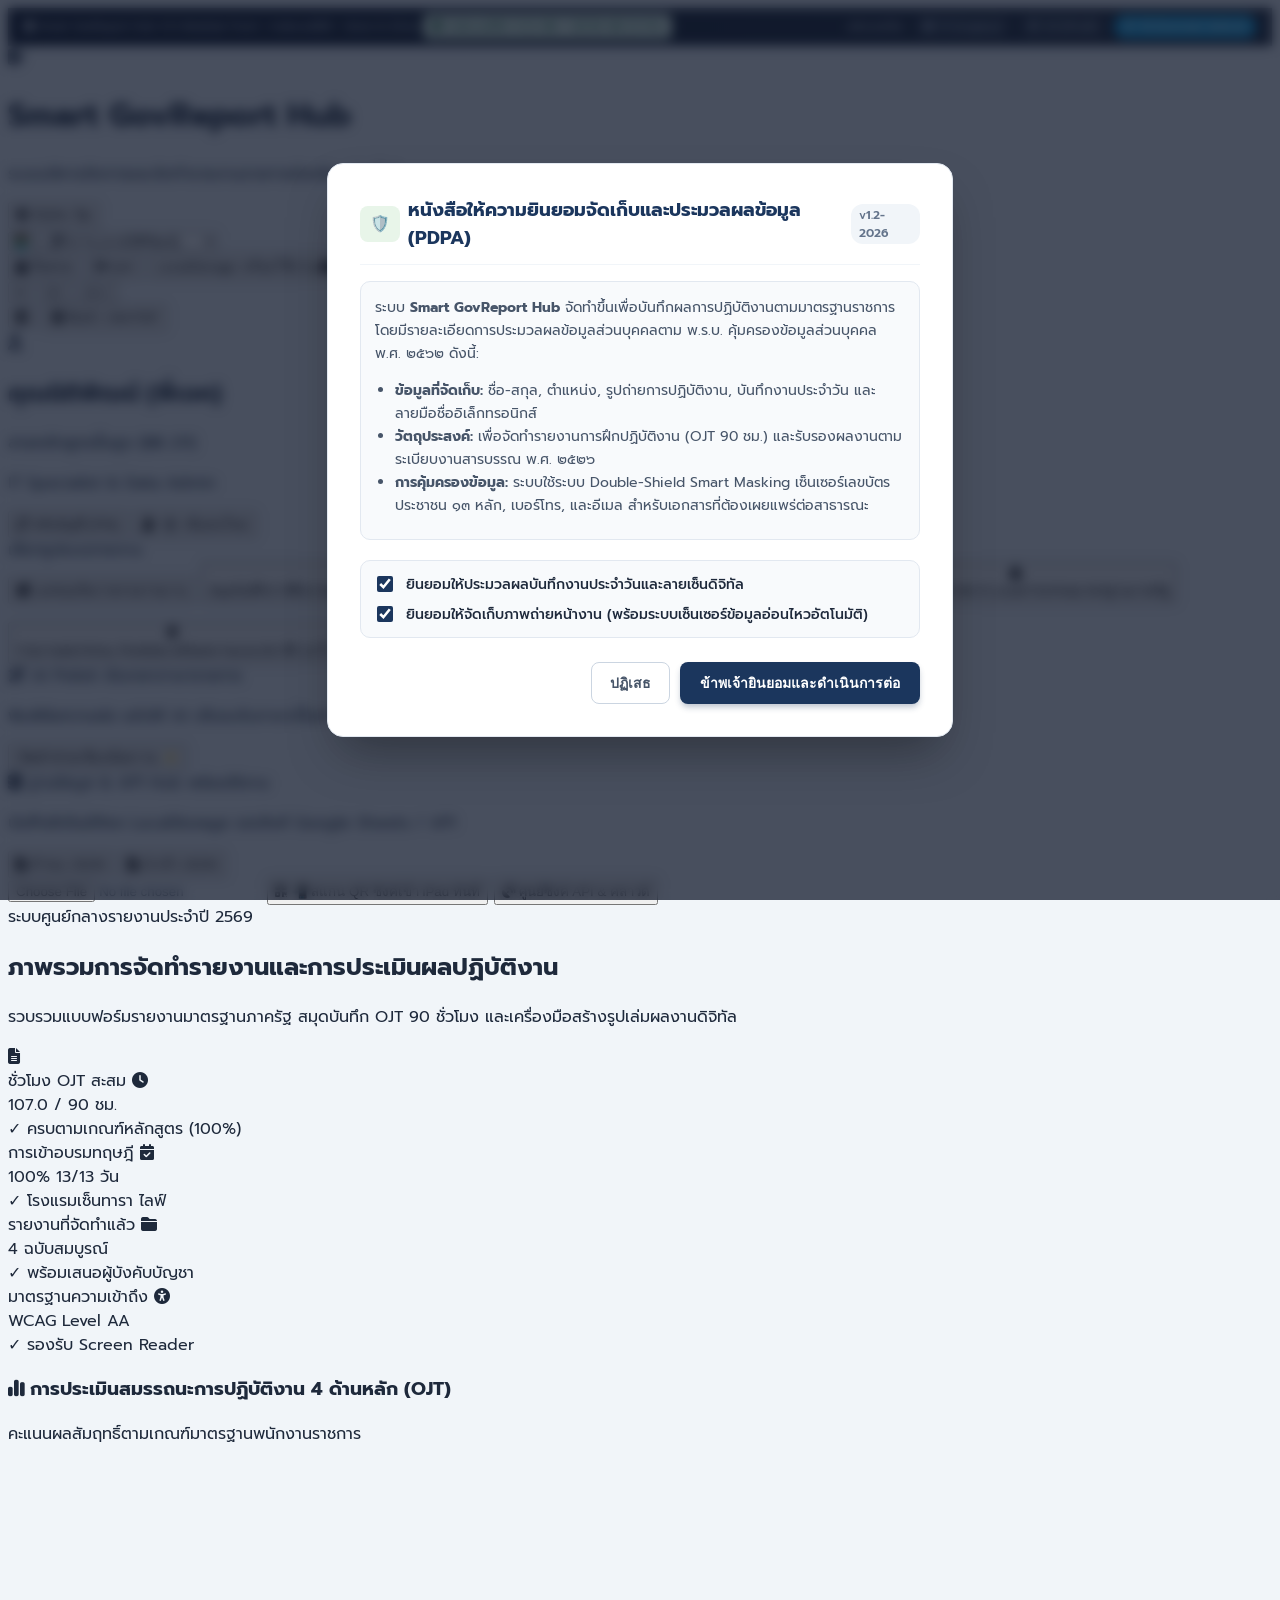
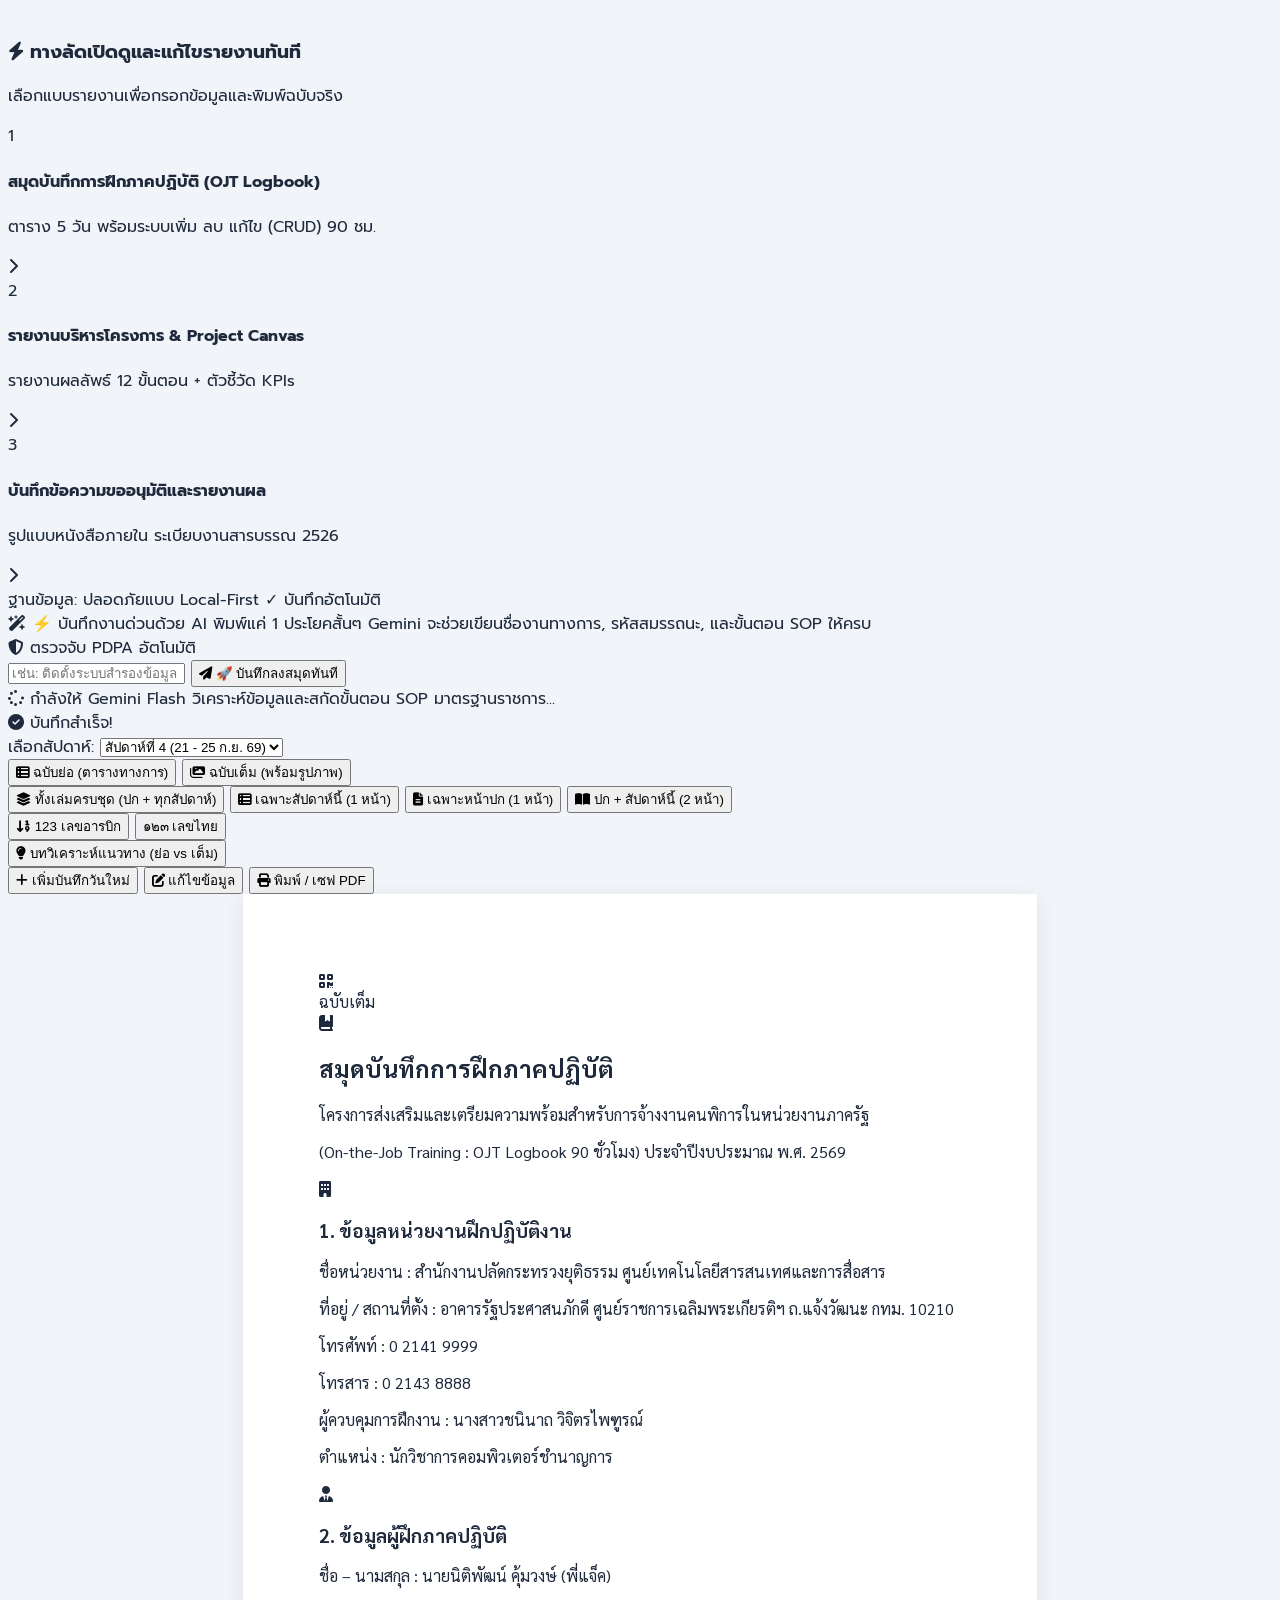
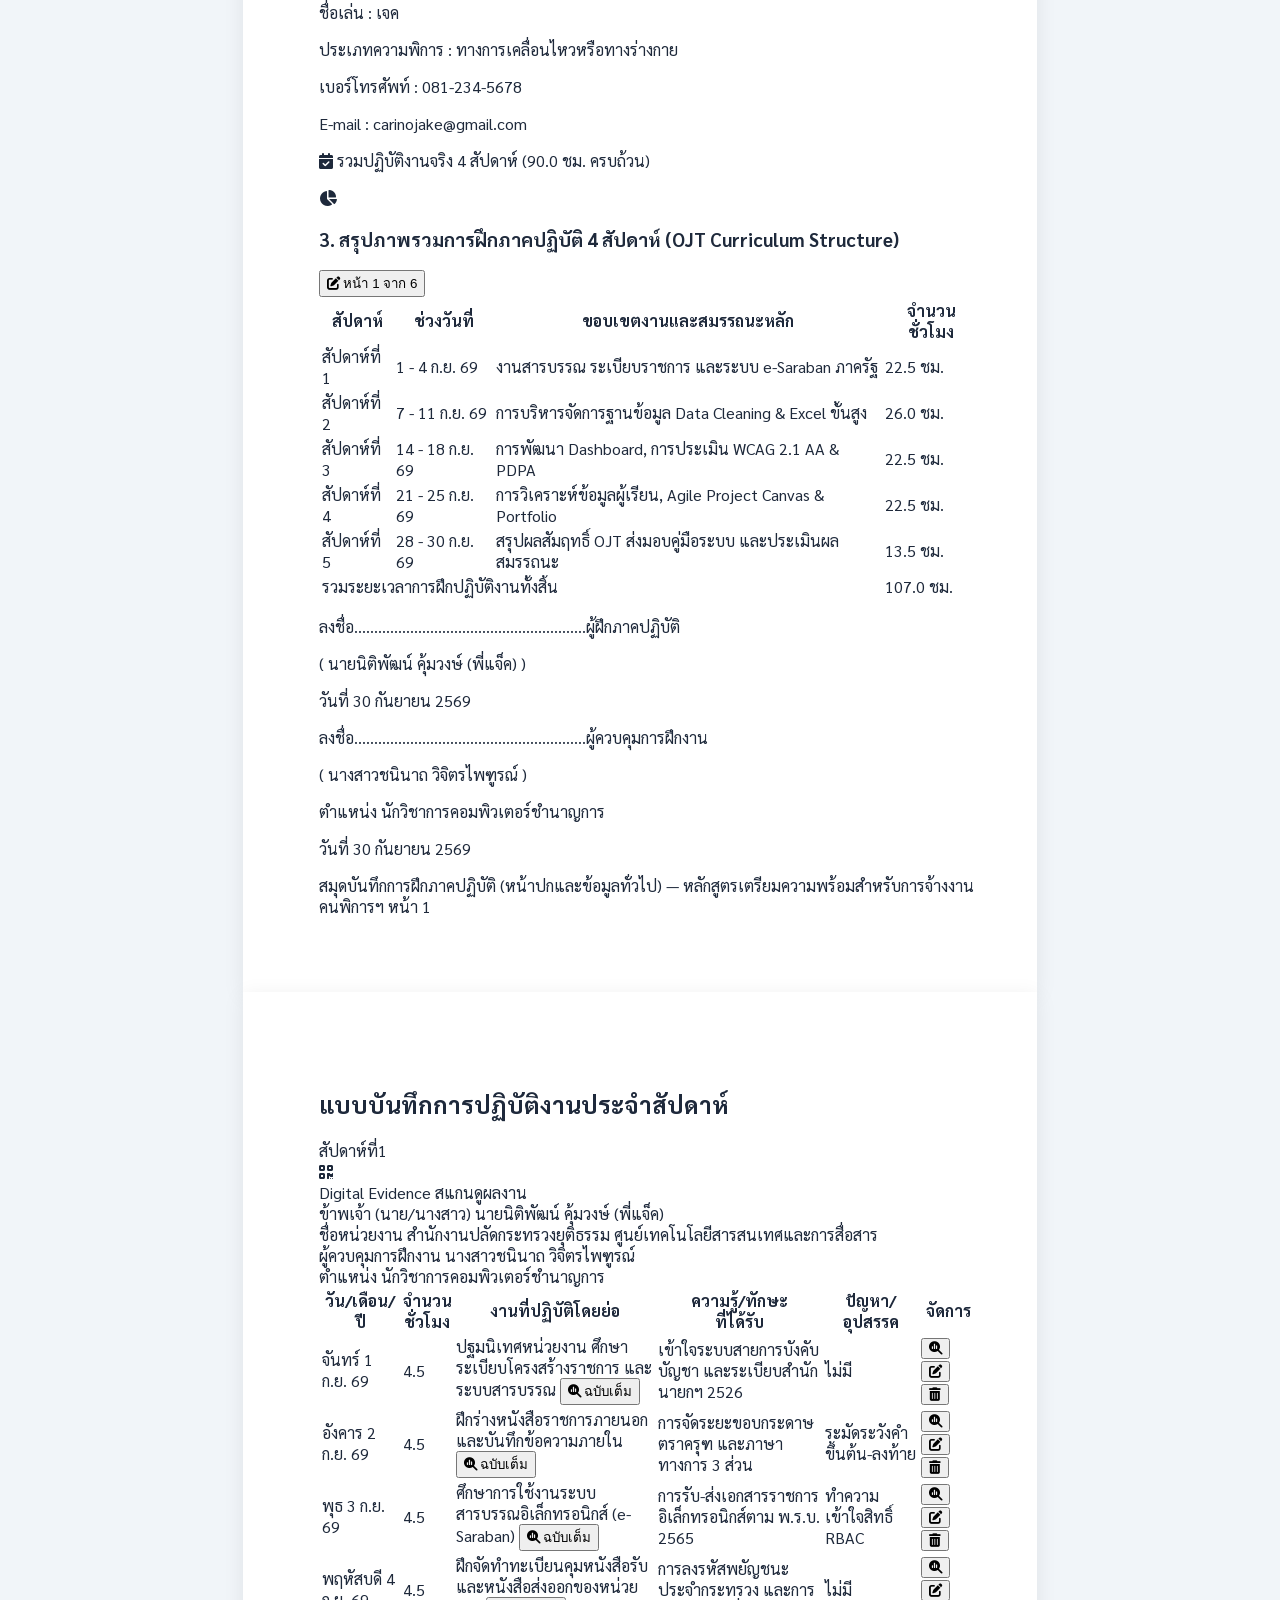
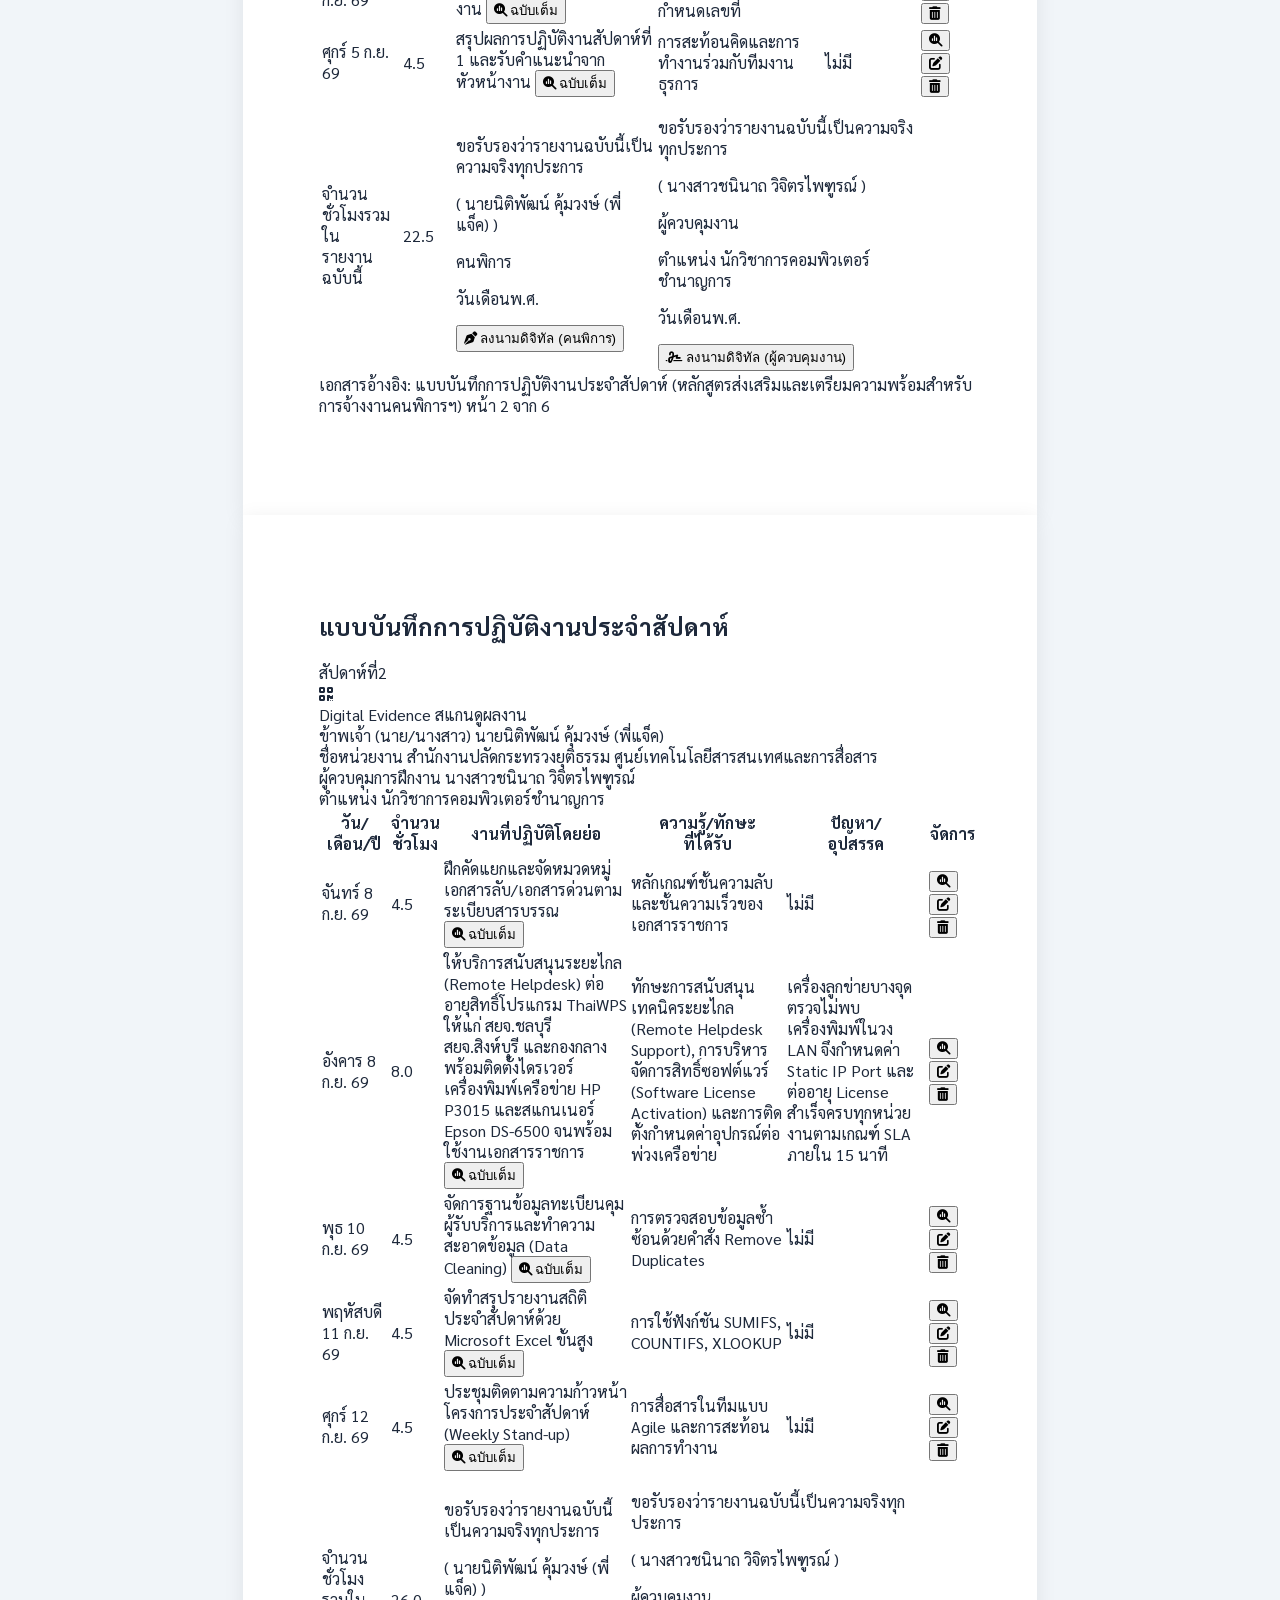
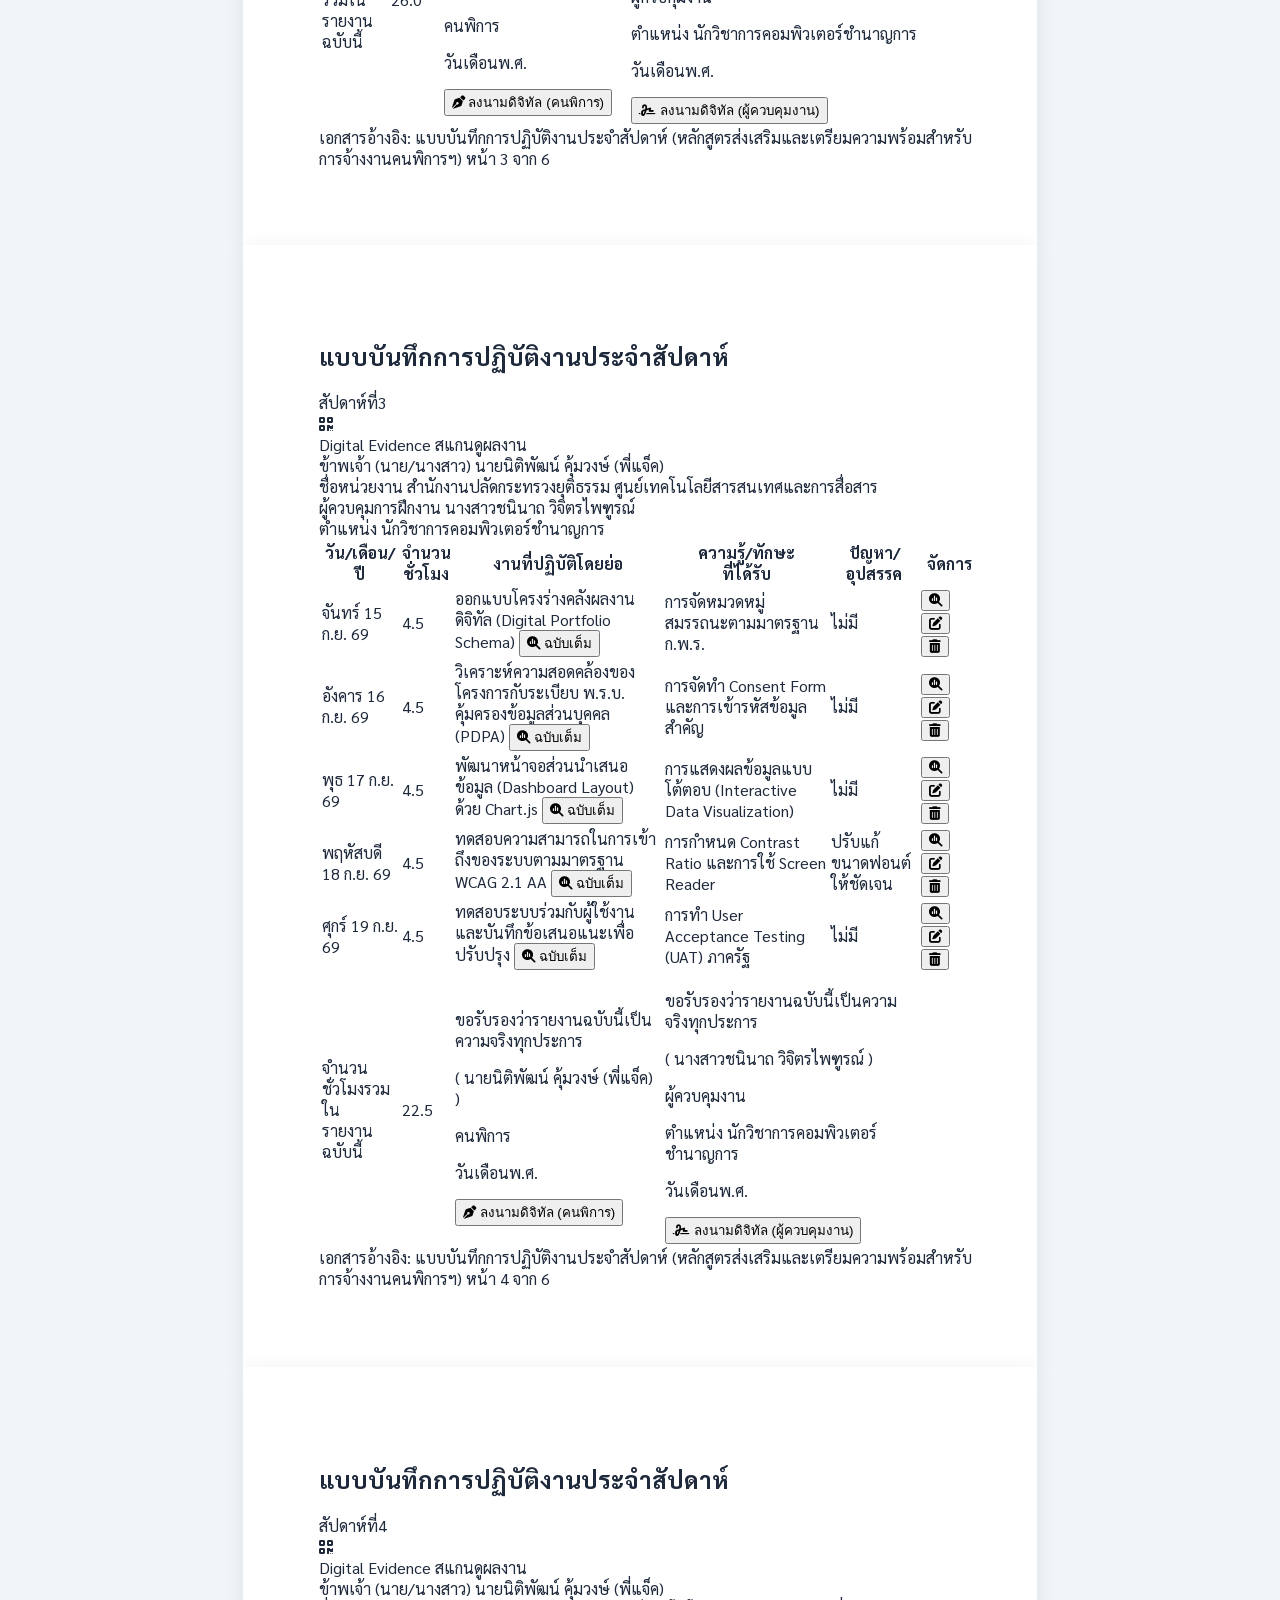
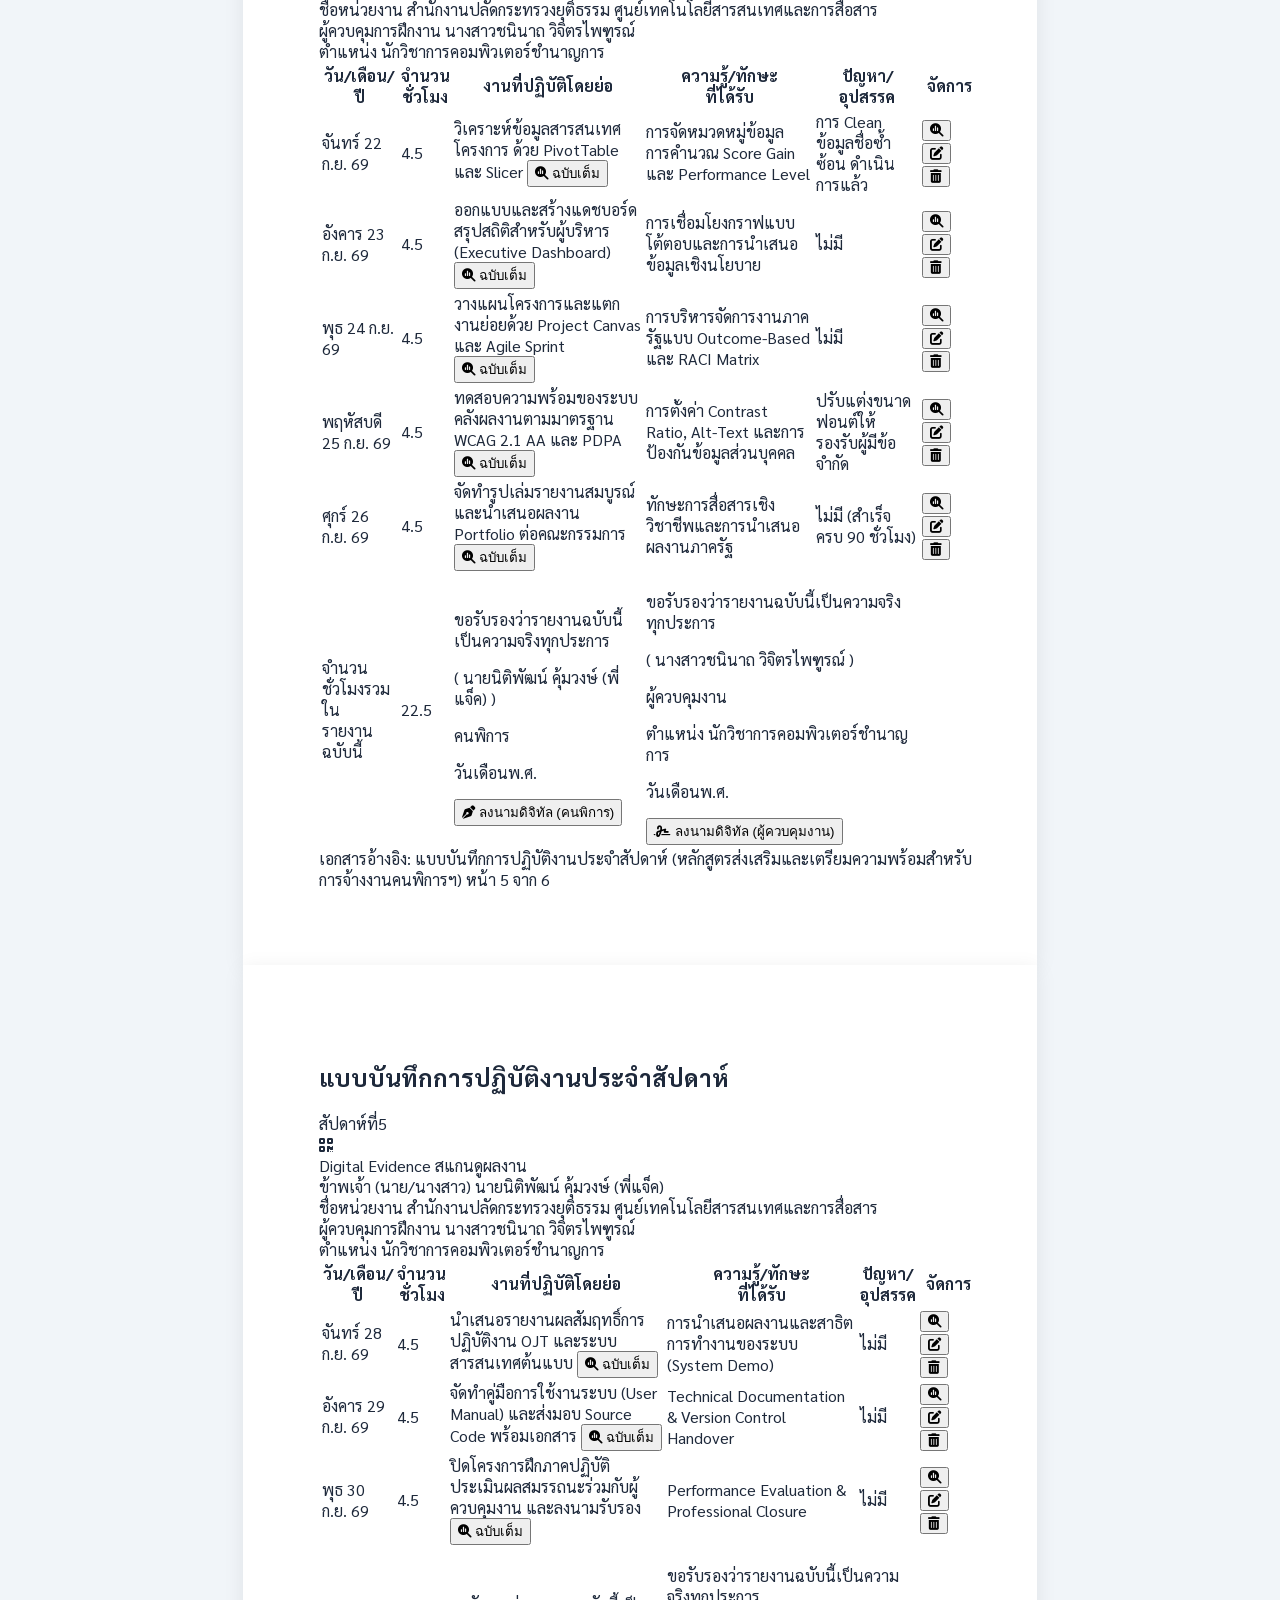
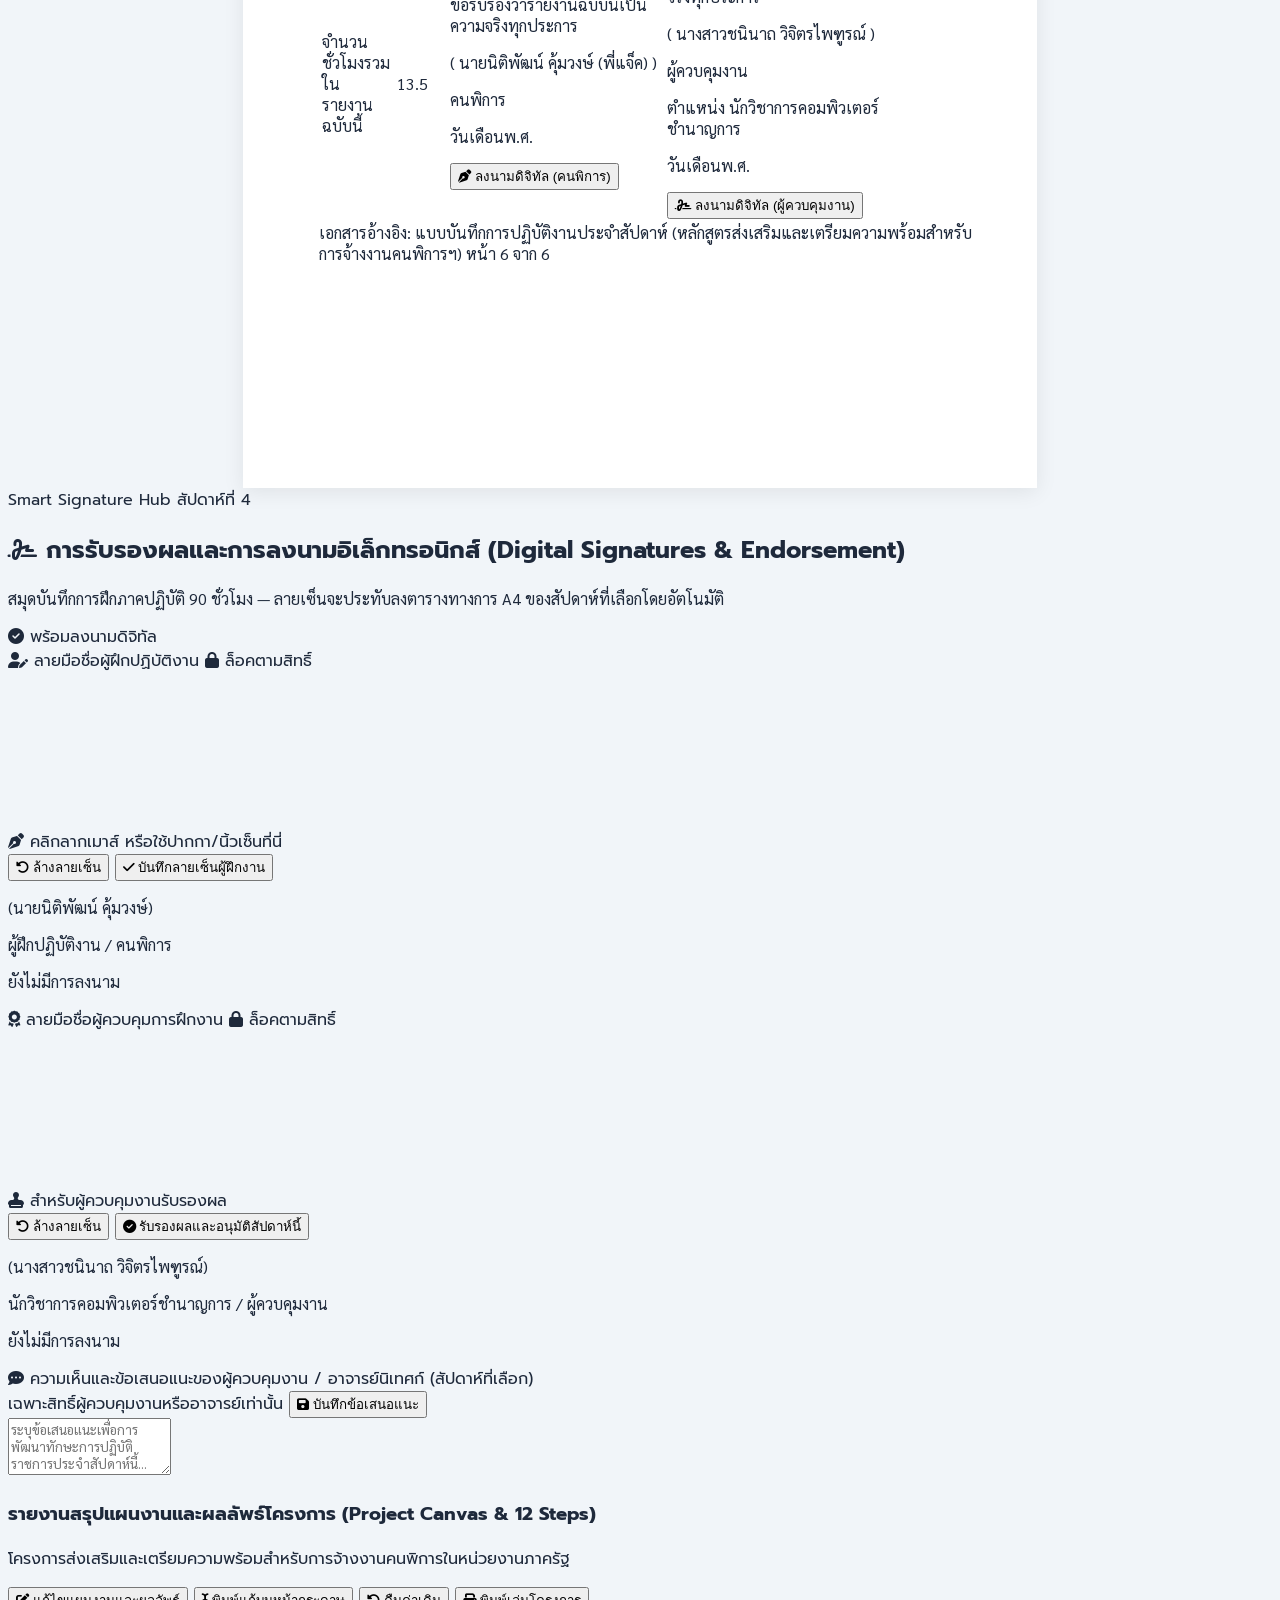
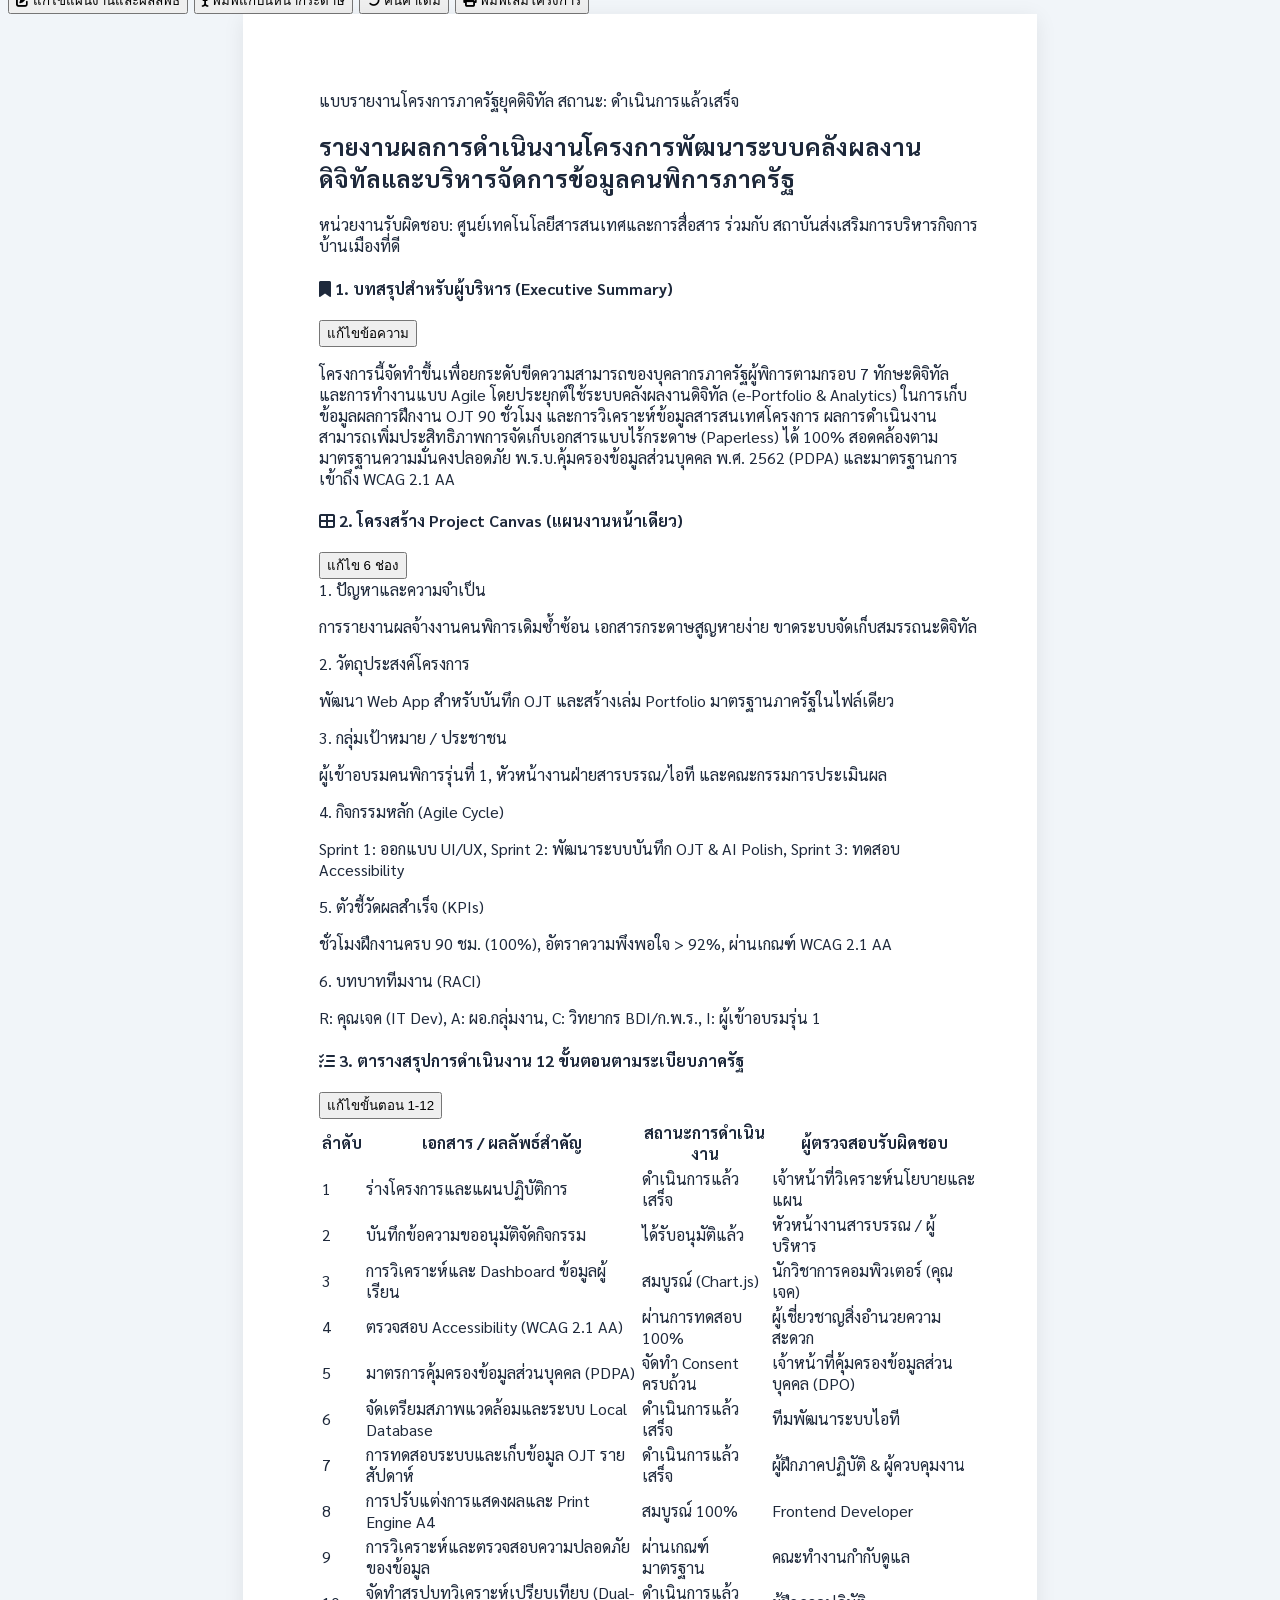
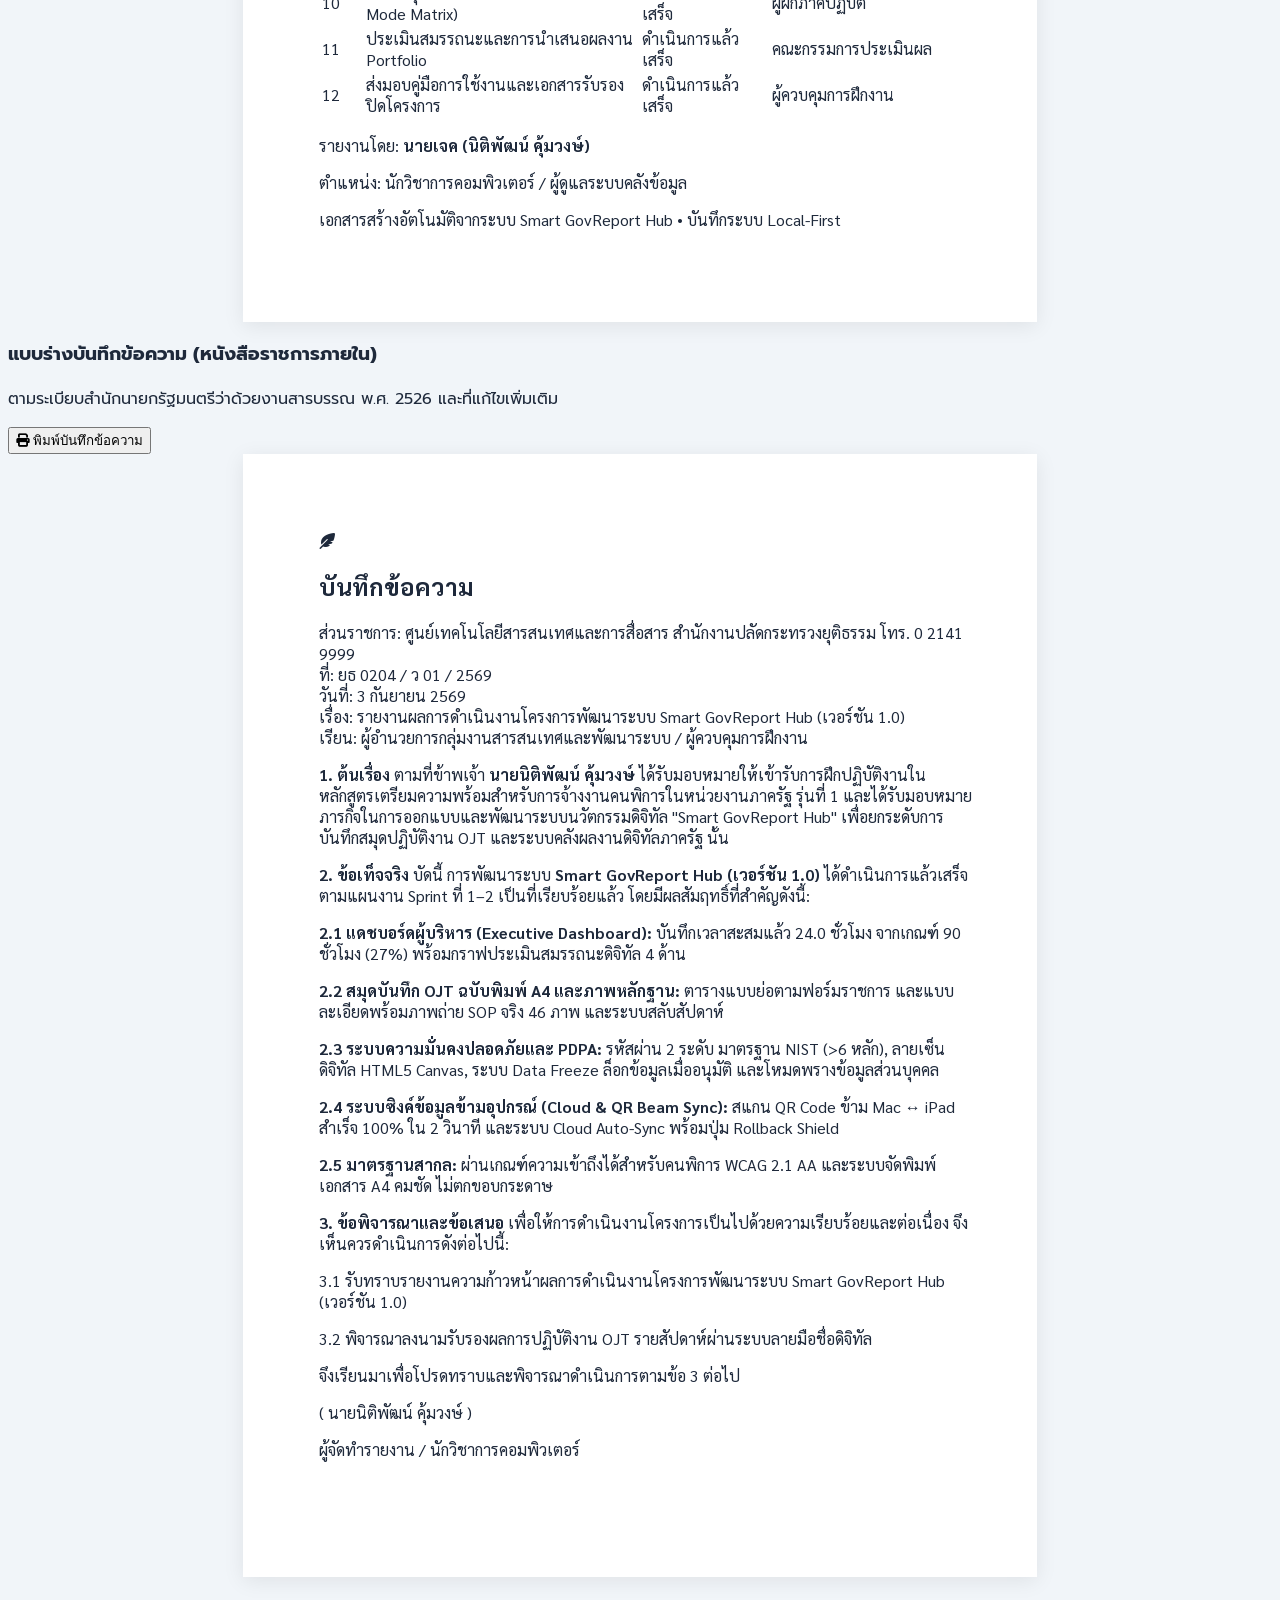
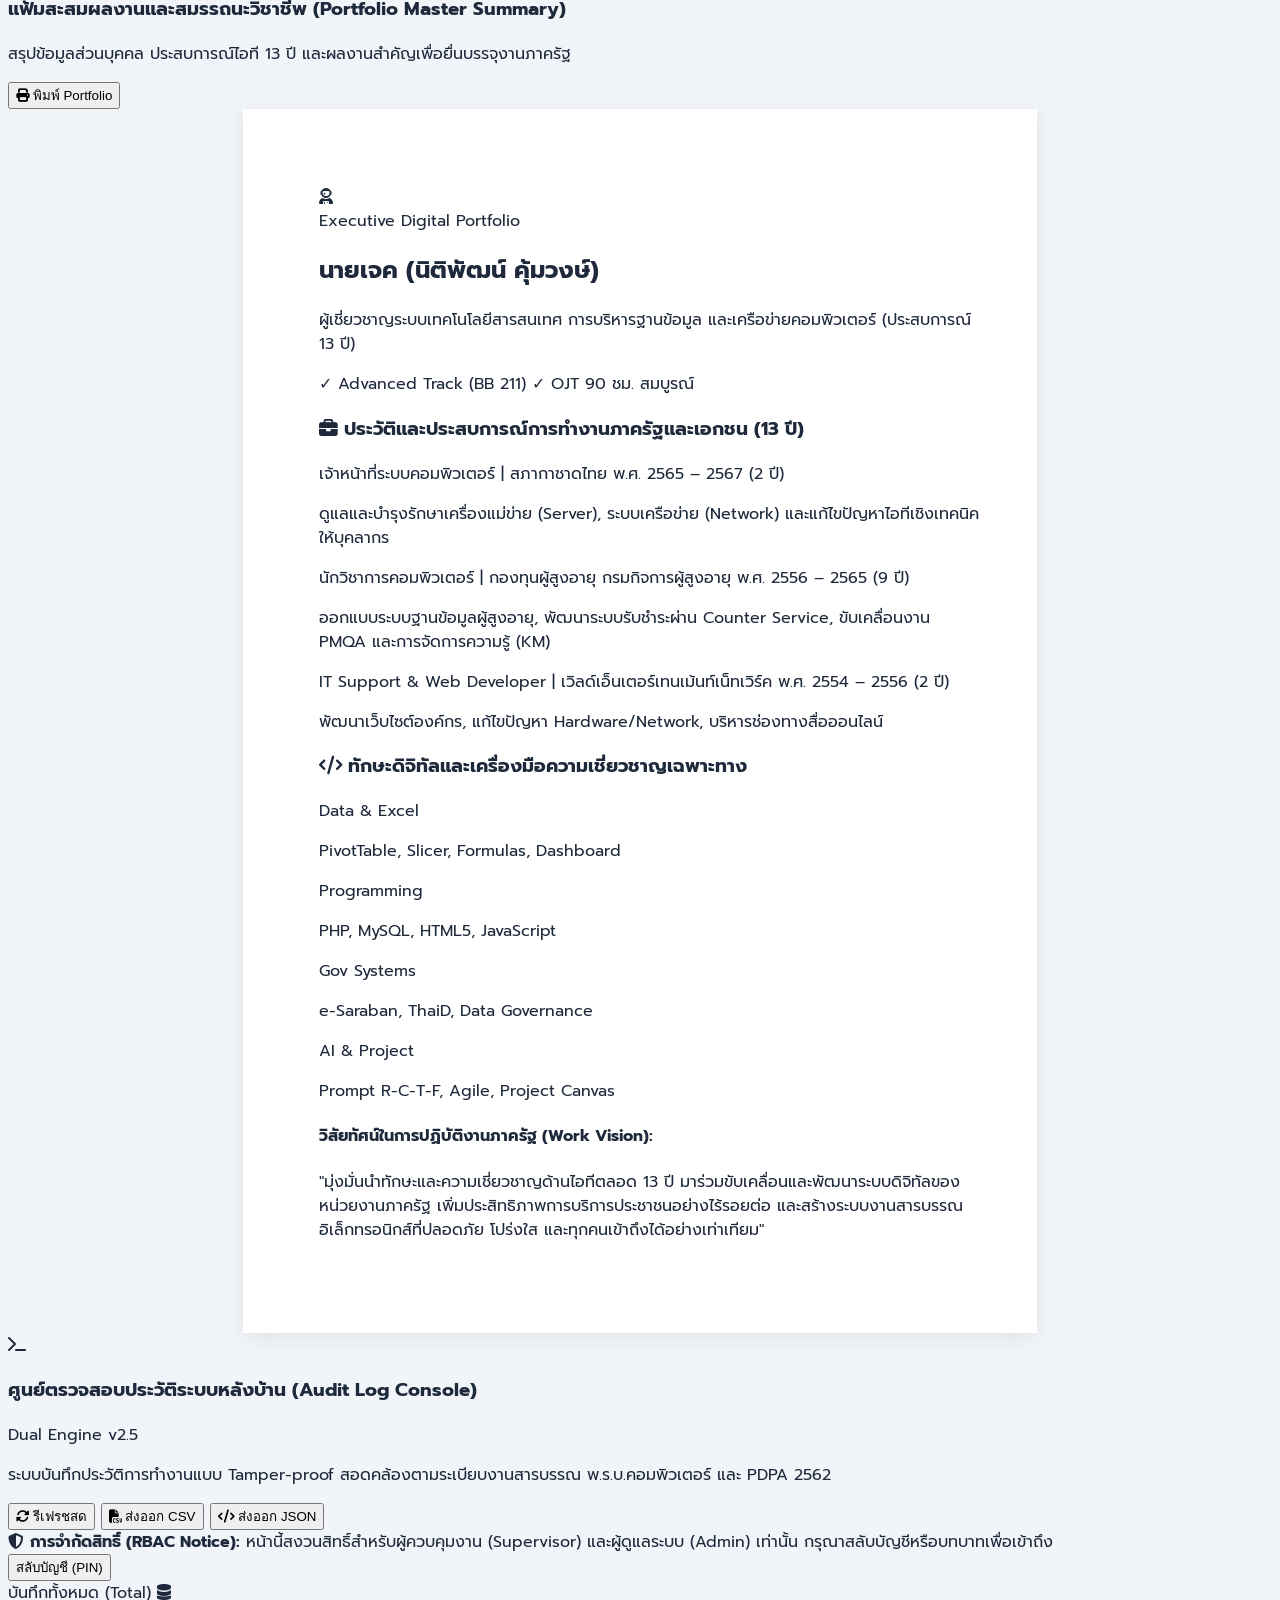
==== templates/index.html @ c6f04ff0 "feat: release Smart GovReport Hub 2.5 with official deliverables and 1-click launcher" ====
<!DOCTYPE html>
<html lang="th">
<head>
  <meta charset="UTF-8">
  <meta name="viewport" content="width=device-width, initial-scale=1.0">
  <title>Smart GovReport Hub - ระบบบริหารและจัดทำรายงานราชการอัจฉริยะ</title>
  <!-- Tailwind CSS -->
  <script src="https://cdn.tailwindcss.com">
    

</script>
  <!-- Chart.js for Analytics -->
  <script src="https://cdn.jsdelivr.net/npm/chart.js"></script>
  <!-- Font Awesome Icons -->
  <link rel="stylesheet" href="https://cdnjs.cloudflare.com/ajax/libs/font-awesome/6.4.0/css/all.min.css">
  <!-- Google Fonts Sarabun & Prompt -->
  <link rel="preconnect" href="https://fonts.googleapis.com">
  <link rel="preconnect" href="https://fonts.gstatic.com" crossorigin>
  <link href="https://fonts.googleapis.com/css2?family=Prompt:wght@300;400;500;600;700&family=Sarabun:wght@300;400;500;600;700&display=swap" rel="stylesheet">

  <script>
    tailwind.config = {
      theme: {
        extend: {
          colors: {
            govNavy: '#1B365D',
            govNavyLight: '#2a4d7d',
            govGold: '#C5A059',
            govTeal: '#2E8B57',
            govTealLight: '#E8F5E9',
            govSlate: '#334155',
            govBg: '#F8FAFC',
          },
          fontFamily: {
            prompt: ['Prompt', 'sans-serif'],
            sarabun: ['Sarabun', 'sans-serif'],
          }
        }
      }
    }
  </script>

  <style>
    body {
      font-family: 'Prompt', sans-serif;
      background-color: #f1f5f9;
      color: #1e293b;
    }
    .font-sarabun {
      font-family: 'Sarabun', sans-serif;
    }
    
    /* Paper Simulation for A4 Report */
    .a4-paper {
      width: 210mm;
      min-height: 297mm;
      padding: 20mm 15mm 20mm 20mm;
      margin: 0 auto;
      background: #ffffff;
      box-shadow: 0 4px 20px rgba(0, 0, 0, 0.08);
      box-sizing: border-box;
      position: relative;
    }

    @media (max-width: 900px) {
      .a4-paper {
        width: 100%;
        min-height: auto;
        padding: 1.25rem;
      }
    }

    /* Print Styles */
    @media print {
      @page {
        size: A4 portrait;
        margin: 7mm 10mm 7mm 10mm;
      }
      *, *::before, *::after {
        box-shadow: none !important;
        text-shadow: none !important;
      }
      body {
        background: #ffffff !important;
        background-color: #ffffff !important;
        color: #000000 !important;
        font-size: 10.5pt !important;
        margin: 0 !important;
        padding: 0 !important;
      }
      /* Cleanly hide sidebar, topbar, navigation, buttons, and modals in print */
      aside, nav, header, #app-sidebar, #app-header, .no-print,
      #evidence-modal, #decision-matrix-modal, #crud-entry-modal, 
      #profile-edit-modal, #delete-confirm-modal, #ai-polish-modal,
      #signature-modal {
        display: none !important;
      }
      main {
        margin: 0 !important;
        padding: 0 !important;
        width: 100% !important;
        max-width: 100% !important;
      }
      .hidden, [hidden], section.hidden, div.hidden, .a4-paper.hidden {
        display: none !important;
        page-break-before: avoid !important;
        page-break-after: avoid !important;
        break-before: avoid !important;
        break-after: avoid !important;
      }
      section:not(.hidden) {
        display: block !important;
        position: static !important;
        width: 100% !important;
        margin: 0 !important;
        padding: 0 !important;
      }
      .a4-paper {
        width: 100% !important;
        max-width: 100% !important;
        min-height: auto !important;
        height: auto !important;
        padding: 0 !important;
        margin: 0 !important;
        box-shadow: none !important;
        background: transparent !important;
        border: none !important;
      }
      .page-break {
        page-break-after: always !important;
        break-after: page !important;
      }
      .a4-paper:last-of-type, .page-break:last-of-type {
        page-break-after: avoid !important;
        break-after: avoid !important;
      }
      /* Hide all no-print elements and table action columns */
      .no-print, th.no-print, td.no-print {
        display: none !important;
      }
      table {
        border-collapse: collapse !important;
        width: 100% !important;
        table-layout: fixed !important;
      }
      tr, td, th {
        page-break-inside: avoid !important;
        break-inside: avoid !important;
      }
      td {
        word-break: break-word !important;
        overflow-wrap: break-word !important;
      }
    }

    /* High Contrast Accessibility Mode */
    .high-contrast {
      background-color: #000000 !important;
      color: #ffffff !important;
      border-color: #444444 !important;
    }
    .high-contrast .bg-white {
      background-color: #121212 !important;
      color: #ffffff !important;
      border-color: #444444 !important;
    }
    .high-contrast .text-govNavy, .high-contrast .text-slate-700, .high-contrast .text-slate-800 {
      color: #fbbf24 !important;
    }

    /* PDPA Privacy Protection Image Blur & Watermark */
    body.pdpa-active .pdpa-blur-target {
      filter: blur(8px) grayscale(40%);
      transition: filter 0.3s ease;
      position: relative;
    }
    body.pdpa-active .pdpa-blur-target:hover,
    body.pdpa-active .pdpa-blur-target.pdpa-unblurred {
      filter: none;
    }
    body.pdpa-active .pdpa-blur-container {
      position: relative;
      overflow: hidden;
    }
    body.pdpa-active .pdpa-blur-container::after {
      content: "🔒 PDPA Protected (คลิกดู)";
      position: absolute;
      top: 50%;
      left: 50%;
      transform: translate(-50%, -50%);
      background: rgba(15, 23, 42, 0.82);
      color: #e2e8f0;
      font-size: 10px;
      font-weight: 600;
      padding: 4px 8px;
      border-radius: 6px;
      pointer-events: none;
      backdrop-filter: blur(4px);
      border: 1px solid rgba(255, 255, 255, 0.2);
      white-space: nowrap;
      z-index: 10;
      transition: opacity 0.2s ease;
    }
    body.pdpa-active .pdpa-blur-container:hover::after,
    body.pdpa-active .pdpa-blur-container.pdpa-unblurred::after {
      opacity: 0;
    }
  </style>
  <!-- V3 Modular CSS & JavaScript Modules (Zero-build Native) -->
  <link rel="stylesheet" href="/static/css/modules_v3.css">
  <script src="/static/js/db-adapter.js"></script>
  <script src="/static/js/image-compressor.js"></script>
  <script src="/static/js/voice-input.js"></script>
  <script src="/static/js/conflict-detector.js"></script>
</head>
<body class="min-h-screen flex flex-col antialiased selection:bg-govNavy selection:text-white" id="main-body">
  <!-- Top Version Switcher Bar (V1, V2, V3) -->
  <div class="version-switcher-bar no-print">
    <div class="flex items-center gap-2">
      <span class="font-bold text-sky-400 flex items-center gap-1.5">
        <i class="fa-solid fa-server text-xs"></i> Smart GovReport Hub V3
      </span>
      <span class="text-slate-400">|</span>
      <span class="text-slate-300">Modular Front + IndexedDB + Voice &amp; Drive</span>
      <span id="v3-quota-badge" class="ml-2 storage-badge-v3">
        <i class="fa-solid fa-database text-xs text-emerald-600"></i> <span id="v3-quota-text">IndexedDB: พร้อมใช้งาน (&gt;1GB)</span>
      </span>
    </div>
    <div class="version-nav-links">
      <span class="text-slate-400 mr-1 text-[11px]">สลับเวอร์ชัน:</span>
      <a href="/v1" class="version-pill inactive" title="V1 Legacy Reference Monolith"><i class="fa-solid fa-box-archive"></i> V1 (Legacy)</a>
      <a href="/v2" class="version-pill inactive" title="V2 Production Monolith"><i class="fa-solid fa-shield-halved"></i> V2 (Prod)</a>
      <a href="/v3" class="version-pill active" title="V3 Modular Active"><i class="fa-solid fa-bolt text-amber-300"></i> V3 (Current Active)</a>
    </div>
  </div>

  <!-- Top Navigation Bar -->
  <header class="bg-govNavy text-white sticky top-0 z-40 shadow-md no-print">
    <div class="max-w-7xl mx-auto px-4 sm:px-6 lg:px-8">
      <div class="flex items-center justify-between h-16">
        
        <!-- Logo & Brand -->
        <div class="flex items-center space-x-3">
          <div class="w-10 h-10 rounded-lg bg-white/10 border border-white/20 flex items-center justify-center text-govGold text-xl shadow-inner">
            <i class="fa-solid fa-file-signature"></i>
          </div>
          <div>
            <h1 class="font-bold text-base sm:text-lg tracking-wide leading-tight">Smart GovReport Hub</h1>
            <p class="text-xs text-slate-300">ระบบบริหารจัดการและจัดทำรายงานราชการอัจฉริยะ (รุ่นที่ 1)</p>
          </div>
        </div>

        <!-- Utility & Accessibility Tools -->
        <div class="flex items-center space-x-2 sm:space-x-3">
          
          <!-- PDPA Privacy Mode Toggle Button -->
          <button onclick="togglePdpaMode()" id="pdpa-toggle-btn" class="bg-blue-950/60 hover:bg-blue-900 text-blue-200 border border-blue-500/40 px-2.5 py-1.5 rounded-lg text-xs font-semibold flex items-center space-x-1.5 shadow-sm transition" title="คลิกเปิด/ปิดการเซ็นเซอร์ข้อมูลส่วนบุคคลตาม พ.ร.บ. PDPA">
            <i class="fa-solid fa-shield-halved text-blue-400"></i>
            <span id="pdpa-status-label" class="hidden sm:inline">PDPA: ปิด</span>
          </button>

          <!-- Role Quick Switcher & Active Role Indicator -->
          <div class="flex items-center gap-1.5 bg-white/10 border border-white/20 px-2 py-1 rounded-lg">
            <span class="w-2 h-2 rounded-full bg-emerald-400 animate-pulse flex-shrink-0" id="roleStatusDot"></span>
            <select id="quickRoleSelect" onchange="SecurityManager.switchRole(this.value)" class="text-[11px] font-semibold bg-transparent text-white border-0 focus:ring-0 focus:outline-none cursor-pointer py-0.5 pl-1 pr-4">
              <option value="trainee" class="text-slate-900 font-medium">🧑‍💻 1. ผู้ฝึกงาน (นายนิติพัฒน์)</option>
              <option value="supervisor" class="text-slate-900 font-medium">👩‍🏫 2. ผู้ควบคุมงาน (น.ส.ชนินาถ)</option>
              <option value="advisor" class="text-slate-900 font-medium">👨‍🏫 3. อาจารย์นิเทศก์ / ที่ปรึกษา</option>
              <option value="staff" class="text-slate-900 font-medium">⚙️ 4. เจ้าหน้าที่ Staff/Admin</option>
            </select>
          </div>

          <!-- Quick Screen Lock Button (6-digit PIN protected) -->
          <button onclick="SecurityManager.lockScreen()" title="ล็อคหน้าจอทันที (ปลดล็อคด้วย PIN 6 หลัก)" class="bg-amber-500/20 hover:bg-amber-500/30 text-amber-300 border border-amber-400/40 px-2.5 py-1.5 rounded-lg text-xs font-semibold flex items-center space-x-1.5 shadow-sm transition">
            <i class="fa-solid fa-lock"></i>
            <span class="hidden lg:inline">ล็อคจอ</span>
          </button>

          <!-- Logout / Switch Account Button -->
          <button onclick="SecurityManager.logout()" title="ลงชื่อออก / สลับผู้ใช้งาน" class="bg-rose-500/20 hover:bg-rose-500/30 text-rose-300 border border-rose-400/40 px-2 py-1.5 rounded-lg text-xs font-semibold flex items-center space-x-1 transition">
            <i class="fa-solid fa-right-from-bracket"></i>
            <span class="hidden xl:inline">ออก</span>
          </button>

          <!-- API & LocalStorage Live Status Button -->
          <button onclick="openApiSyncModal()" id="header-sync-btn" class="bg-emerald-950/60 hover:bg-emerald-900 text-emerald-300 border border-emerald-500/30 px-2.5 py-1.5 rounded-lg text-xs font-semibold flex items-center space-x-1.5 shadow-sm transition" title="คลิกเพื่อจัดการการเชื่อมต่อ API / LocalStorage">
            <span class="w-2 h-2 rounded-full bg-emerald-400 animate-pulse"></span>
            <span id="header-sync-label" class="hidden md:inline">LocalStorage: บันทึกแล้ว</span>
            <i class="fa-solid fa-cloud-arrow-up text-xs ml-0.5"></i>
          </button>

          <!-- Text Resize -->
          <div class="bg-white/10 rounded-lg p-1 flex items-center space-x-1 text-xs">
            <button onclick="changeFontSize('text-sm')" class="px-2 py-1 rounded hover:bg-white/20 font-medium" title="ขนาดตัวอักษรปกติ">A</button>
            <button onclick="changeFontSize('text-base')" class="px-2 py-1 rounded hover:bg-white/20 font-semibold" title="ขนาดตัวอักษรปานกลาง">A+</button>
            <button onclick="changeFontSize('text-lg')" class="px-2 py-1 rounded hover:bg-white/20 font-bold" title="ขนาดตัวอักษรใหญ่">A++</button>
          </div>

          <!-- High Contrast Toggle -->
          <button onclick="toggleContrast()" class="p-2 rounded-lg bg-white/10 hover:bg-white/20 text-yellow-300 text-sm" title="สลับโหมดคอนทราสต์สูง">
            <i class="fa-solid fa-circle-half-stroke"></i>
          </button>

          <!-- Print / Export PDF -->
          <button onclick="window.print()" class="bg-govGold hover:bg-yellow-600 text-slate-900 font-semibold px-3 py-1.5 sm:px-4 sm:py-2 rounded-lg text-xs sm:text-sm flex items-center space-x-2 shadow transition-all">
            <i class="fa-solid fa-print"></i>
            <span class="hidden sm:inline">พิมพ์ / เซฟ PDF</span>
          </button>
        </div>

      </div>
    </div>
  </header>

  <!-- Main Container -->
  <div class="flex-1 max-w-7xl w-full mx-auto px-4 sm:px-6 lg:px-8 py-6 flex flex-col lg:flex-row gap-6">

    <!-- Left Sidebar: Report Categories & Navigation -->
    <aside class="w-full lg:w-72 flex-shrink-0 no-print">
      <div class="bg-white rounded-2xl p-4 shadow-sm border border-slate-200 sticky top-24 space-y-4">
        
        <!-- User Profile Card -->
        <div class="p-3 bg-gradient-to-br from-slate-50 to-blue-50/50 rounded-xl border border-blue-100 flex items-center space-x-3">
          <div class="w-12 h-12 rounded-full bg-govNavy text-white flex items-center justify-center font-bold text-lg shadow">
            <i class="fa-solid fa-user-tie"></i>
          </div>
          <div class="overflow-hidden">
            <h2 class="font-bold text-sm text-slate-800 truncate">คุณนิติพัฒน์ (พี่เจค)</h2>
            <p class="text-xs text-govTeal font-medium">สายหลักสูตรขั้นสูง (BB 211)</p>
            <p class="text-[11px] text-slate-500 truncate">IT Specialist & Data Admin</p>
          </div>
        </div>

        <!-- User Switcher & Register Bar -->
        <div class="grid grid-cols-2 gap-1.5 no-print my-2">
          <button onclick="SecurityManager.showLoginModal()" class="py-1.5 px-2 bg-slate-100 hover:bg-slate-200 text-slate-700 font-bold rounded-lg text-[11px] border border-slate-200 flex items-center justify-center gap-1 transition cursor-pointer">
            <i class="fa-solid fa-arrows-rotate text-blue-600"></i>
            <span>สลับบัญชี (PIN)</span>
          </button>
          <button onclick="showRegisterModal()" class="py-1.5 px-2 bg-emerald-50 hover:bg-emerald-100 text-govTeal font-bold rounded-lg text-[11px] border border-emerald-200 flex items-center justify-center gap-1 transition cursor-pointer">
            <i class="fa-solid fa-user-plus text-emerald-600"></i>
            <span>➕ เพิ่มคนใหม่</span>
          </button>
        </div>


        <!-- Navigation Tabs -->
        <div>
          <span class="text-[11px] font-bold tracking-wider text-slate-400 uppercase px-2">เลือกรูปแบบรายงาน</span>
          <nav class="mt-2 space-y-1.5">
            
            <button onclick="switchTab('dashboard')" id="btn-tab-dashboard" class="tab-btn w-full flex items-center space-x-3 px-3.5 py-2.5 rounded-xl text-sm font-medium transition-all bg-govNavy text-white shadow-sm">
              <i class="fa-solid fa-chart-pie w-5 text-center"></i>
              <span>แดชบอร์ดภาพรวมรายงาน</span>
            </button>

            <button onclick="switchTab('ojt-log')" id="btn-tab-ojt-log" class="tab-btn w-full flex items-center space-x-3 px-3.5 py-2.5 rounded-xl text-sm font-medium transition-all text-slate-600 hover:bg-slate-100">
              <i class="fa-solid fa-book-bookmark w-5 text-center text-govNavy"></i>
              <div class="text-left">
                <span class="block">สมุดบันทึกการฝึกภาคปฏิบัติ</span>
                <span class="text-[10px] text-slate-400 font-normal">OJT Logbook 90 ชั่วโมง</span>
              </div>
            </button>

            <button onclick="switchTab('project-summary')" id="btn-tab-project-summary" class="tab-btn w-full flex items-center space-x-3 px-3.5 py-2.5 rounded-xl text-sm font-medium transition-all text-slate-600 hover:bg-slate-100">
              <i class="fa-solid fa-diagram-project w-5 text-center text-govNavy"></i>
              <div class="text-left">
                <span class="block">รายงานบริหารโครงการ</span>
                <span class="text-[10px] text-slate-400 font-normal">Project Canvas & 12 ขั้นตอน</span>
              </div>
            </button>

            <button onclick="switchTab('official-memo')" id="btn-tab-official-memo" class="tab-btn w-full flex items-center space-x-3 px-3.5 py-2.5 rounded-xl text-sm font-medium transition-all text-slate-600 hover:bg-slate-100">
              <i class="fa-solid fa-stamp w-5 text-center text-govNavy"></i>
              <div class="text-left">
                <span class="block">บันทึกข้อความราชการ</span>
                <span class="text-[10px] text-slate-400 font-normal">แบบสารบรรณมาตรฐานภาครัฐ</span>
              </div>
            </button>

            <button onclick="switchTab('portfolio-report')" id="btn-tab-portfolio-report" class="tab-btn w-full flex items-center space-x-3 px-3.5 py-2.5 rounded-xl text-sm font-medium transition-all text-slate-600 hover:bg-slate-100">
              <i class="fa-solid fa-award w-5 text-center text-govNavy"></i>
              <div class="text-left">
                <span class="block">รายงานสมรรถนะ Portfolio</span>
                <span class="text-[10px] text-slate-400 font-normal">คลังผลงานและประวัติ 13 ปี</span>
              </div>
            </button>

            <!-- Audit Log Console Tab (Admin & Supervisor Only) -->
            <button onclick="switchTab('audit-console')" id="btn-tab-audit-console" class="tab-btn w-full flex items-center space-x-3 px-3.5 py-2.5 rounded-xl text-sm font-medium transition-all text-purple-900 bg-purple-50/60 hover:bg-purple-100/80 border border-purple-200/60 shadow-2xs">
              <i class="fa-solid fa-terminal w-5 text-center text-purple-700"></i>
              <div class="text-left flex-1">
                <div class="flex items-center justify-between">
                  <span class="block font-bold text-slate-800 text-[13px]">ศูนย์ตรวจสอบประวัติระบบ</span>
                  <span class="text-[9px] bg-purple-600 text-white font-bold px-1.5 py-0.5 rounded shadow-xs">Admin</span>
                </div>
                <span class="text-[10px] text-slate-500 font-normal">Audit Log & Security Trail</span>
              </div>
            </button>

          </nav>
        </div>

        <!-- AI Assistant / Polish Quick Tool -->
        <div class="p-3.5 bg-gradient-to-br from-emerald-50 to-teal-50 rounded-xl border border-emerald-200">
          <div class="flex items-center space-x-2 text-govTeal font-bold text-xs mb-1.5">
            <i class="fa-solid fa-wand-magic-sparkles"></i>
            <span>AI Polish ขัดเกลาภาษาราชการ</span>
          </div>
          <p class="text-[11px] text-slate-600 leading-relaxed mb-2">
            พิมพ์ข้อความย่อ แล้วให้ AI ปรับระดับภาษาเป็นทางการตามสูตร <b>R-C-T-F</b>
          </p>
          <button onclick="openAiPolisherModal()" class="w-full py-1.5 bg-govTeal hover:bg-emerald-700 text-white rounded-lg text-xs font-semibold shadow-sm transition">
            เปิดตัวช่วยเขียนข้อความ ✨
          </button>
        </div>

        <!-- Database & Cloud Sync Hub Widget -->
        <div class="p-3.5 bg-slate-50 rounded-xl border border-slate-200 space-y-2 text-xs">
          <div class="flex items-center justify-between font-bold text-slate-700 text-[11px]">
            <span class="flex items-center"><i class="fa-solid fa-database text-govNavy mr-1.5"></i> ฐานข้อมูล & API Hub</span>
            <span id="sidebar-db-status" class="text-[10px] text-emerald-600 font-bold flex items-center">
              <span class="w-1.5 h-1.5 rounded-full bg-emerald-500 mr-1 animate-pulse"></span> Saved
            </span>
          </div>
          <p class="text-[10px] text-slate-500 leading-tight">บันทึกอัตโนมัติลง LocalStorage และซิงค์ Google Sheets / API</p>
          <div class="grid grid-cols-2 gap-1.5 pt-0.5">
            <button onclick="exportDataJSON()" class="p-1.5 bg-white hover:bg-slate-100 text-slate-700 rounded-lg border border-slate-300 text-[10px] font-semibold flex items-center justify-center space-x-1 transition shadow-2xs">
              <i class="fa-solid fa-file-arrow-down text-govTeal"></i>
              <span>สำรอง JSON</span>
            </button>
            <button onclick="triggerImportJSON()" class="p-1.5 bg-white hover:bg-slate-100 text-slate-700 rounded-lg border border-slate-300 text-[10px] font-semibold flex items-center justify-center space-x-1 transition shadow-2xs">
              <i class="fa-solid fa-file-arrow-up text-blue-600"></i>
              <span>นำเข้า JSON</span>
            </button>
          </div>
          <input type="file" id="json-file-input" accept=".json" class="hidden" onchange="handleImportJSON(event)">
          <button onclick="openQrSyncModal()" class="w-full py-1.5 bg-emerald-600 hover:bg-emerald-700 text-white rounded-lg text-[10px] font-semibold flex items-center justify-center space-x-1.5 shadow transition">
            <i class="fa-solid fa-qrcode text-amber-300"></i>
            <span>📲 สแกน QR ซิงค์เข้า iPad ทันที</span>
          </button>
          <button onclick="openApiSyncModal()" class="w-full py-1.5 bg-govNavy hover:bg-govNavyLight text-white rounded-lg text-[10px] font-semibold flex items-center justify-center space-x-1 shadow transition">
            <i class="fa-solid fa-satellite-dish"></i>
            <span>ศูนย์ซิงค์ API & คลาวด์</span>
          </button>
        </div>

      </div>
    </aside>

    <!-- Right Workspace Area -->
    <main class="flex-1 min-w-0">
      
      <!-- ========================================================================= -->
      <!-- TAB 1: EXECUTIVE DASHBOARD (แดชบอร์ดภาพรวมรายงาน) -->
      <!-- ========================================================================= -->
      <section id="view-dashboard" class="space-y-6">
        
        <!-- Welcome Banner -->
        <div class="bg-gradient-to-r from-govNavy to-govNavyLight text-white rounded-2xl p-6 shadow-sm relative overflow-hidden">
          <div class="relative z-10 max-w-2xl">
            <span class="inline-block px-3 py-1 bg-govGold text-slate-950 font-bold text-xs rounded-full mb-3 shadow">
              ระบบศูนย์กลางรายงานประจำปี 2569
            </span>
            <h2 class="text-xl sm:text-2xl font-bold leading-snug">
              ภาพรวมการจัดทำรายงานและการประเมินผลปฏิบัติงาน
            </h2>
            <p class="text-xs sm:text-sm text-slate-200 mt-1 font-light">
              รวบรวมแบบฟอร์มรายงานมาตรฐานภาครัฐ สมุดบันทึก OJT 90 ชั่วโมง และเครื่องมือสร้างรูปเล่มผลงานดิจิทัล
            </p>
          </div>
          <div class="absolute -right-6 -bottom-10 opacity-10 text-9xl text-white pointer-events-none">
            <i class="fa-solid fa-file-lines"></i>
          </div>
        </div>

        <!-- 4 KPI Summary Cards -->
        <div class="grid grid-cols-2 lg:grid-cols-4 gap-4">
          
          <div class="bg-white p-4 rounded-xl border border-slate-200 shadow-sm flex flex-col justify-between">
            <div class="flex items-center justify-between text-slate-500 text-xs">
              <span>ชั่วโมง OJT สะสม</span>
              <i class="fa-solid fa-clock text-govTeal"></i>
            </div>
            <div class="my-2">
              <span class="text-2xl font-bold text-slate-800" id="stat-ojt-hours">90.0</span>
              <span class="text-xs text-slate-400">/ 90 ชม.</span>
            </div>
            <div class="w-full bg-slate-100 rounded-full h-1.5 overflow-hidden">
              <div id="stat-ojt-progress-bar" class="bg-govTeal h-full rounded-full transition-all duration-500" style="width: 100%"></div>
            </div>
            <span id="stat-ojt-badge" class="text-[10px] text-emerald-600 font-semibold mt-1">✓ ครบตามเกณฑ์หลักสูตร</span>
          </div>

          <div class="bg-white p-4 rounded-xl border border-slate-200 shadow-sm flex flex-col justify-between">
            <div class="flex items-center justify-between text-slate-500 text-xs">
              <span>การเข้าอบรมทฤษฎี</span>
              <i class="fa-solid fa-calendar-check text-blue-600"></i>
            </div>
            <div class="my-2">
              <span class="text-2xl font-bold text-slate-800">100%</span>
              <span class="text-xs text-slate-400">13/13 วัน</span>
            </div>
            <div class="w-full bg-slate-100 rounded-full h-1.5 overflow-hidden">
              <div class="bg-blue-600 h-full rounded-full" style="width: 100%"></div>
            </div>
            <span class="text-[10px] text-blue-600 font-semibold mt-1">✓ โรงแรมเซ็นทารา ไลฟ์</span>
          </div>

          <div class="bg-white p-4 rounded-xl border border-slate-200 shadow-sm flex flex-col justify-between">
            <div class="flex items-center justify-between text-slate-500 text-xs">
              <span>รายงานที่จัดทำแล้ว</span>
              <i class="fa-solid fa-folder-closed text-amber-500"></i>
            </div>
            <div class="my-2">
              <span class="text-2xl font-bold text-slate-800">4</span>
              <span class="text-xs text-slate-400">ฉบับสมบูรณ์</span>
            </div>
            <div class="w-full bg-slate-100 rounded-full h-1.5 overflow-hidden">
              <div class="bg-amber-500 h-full rounded-full" style="width: 100%"></div>
            </div>
            <span class="text-[10px] text-amber-600 font-semibold mt-1">✓ พร้อมเสนอผู้บังคับบัญชา</span>
          </div>

          <div class="bg-white p-4 rounded-xl border border-slate-200 shadow-sm flex flex-col justify-between">
            <div class="flex items-center justify-between text-slate-500 text-xs">
              <span>มาตรฐานความเข้าถึง</span>
              <i class="fa-solid fa-universal-access text-purple-600"></i>
            </div>
            <div class="my-2">
              <span class="text-2xl font-bold text-slate-800">WCAG</span>
              <span class="text-xs text-slate-400">Level AA</span>
            </div>
            <div class="w-full bg-slate-100 rounded-full h-1.5 overflow-hidden">
              <div class="bg-purple-600 h-full rounded-full" style="width: 100%"></div>
            </div>
            <span class="text-[10px] text-purple-600 font-semibold mt-1">✓ รองรับ Screen Reader</span>
          </div>

        </div>

        <!-- Charts & Fast Actions -->
        <div class="grid grid-cols-1 lg:grid-cols-2 gap-6">
          
          <!-- Competency Radar / Bar Chart -->
          <div class="bg-white p-5 rounded-2xl border border-slate-200 shadow-sm">
            <h3 class="font-bold text-sm text-slate-800 mb-1">
              <i class="fa-solid fa-chart-simple text-govNavy mr-1.5"></i>
              การประเมินสมรรถนะการปฏิบัติงาน 4 ด้านหลัก (OJT)
            </h3>
            <p class="text-xs text-slate-400 mb-4">คะแนนผลสัมฤทธิ์ตามเกณฑ์มาตรฐานพนักงานราชการ</p>
            <div class="h-60">
              <canvas id="competencyChart"></canvas>
            </div>
          </div>

          <!-- Fast Template Selector -->
          <div class="bg-white p-5 rounded-2xl border border-slate-200 shadow-sm flex flex-col justify-between">
            <div>
              <h3 class="font-bold text-sm text-slate-800 mb-1">
                <i class="fa-solid fa-bolt text-amber-500 mr-1.5"></i>
                ทางลัดเปิดดูและแก้ไขรายงานทันที
              </h3>
              <p class="text-xs text-slate-400 mb-4">เลือกแบบรายงานเพื่อกรอกข้อมูลและพิมพ์ฉบับจริง</p>
              
              <div class="space-y-2.5">
                <div onclick="switchTab('ojt-log')" class="p-3 bg-slate-50 hover:bg-blue-50/60 rounded-xl border border-slate-200 hover:border-blue-300 transition cursor-pointer flex items-center justify-between">
                  <div class="flex items-center space-x-3">
                    <div class="w-8 h-8 rounded-lg bg-govTeal/10 text-govTeal flex items-center justify-center font-bold text-sm">
                      1
                    </div>
                    <div>
                      <h4 class="font-semibold text-xs text-slate-800">สมุดบันทึกการฝึกภาคปฏิบัติ (OJT Logbook)</h4>
                      <p class="text-[11px] text-slate-500">ตาราง 5 วัน พร้อมระบบเพิ่ม ลบ แก้ไข (CRUD) 90 ชม.</p>
                    </div>
                  </div>
                  <i class="fa-solid fa-chevron-right text-slate-400 text-xs"></i>
                </div>

                <div onclick="switchTab('project-summary')" class="p-3 bg-slate-50 hover:bg-blue-50/60 rounded-xl border border-slate-200 hover:border-blue-300 transition cursor-pointer flex items-center justify-between">
                  <div class="flex items-center space-x-3">
                    <div class="w-8 h-8 rounded-lg bg-blue-50 text-blue-700 flex items-center justify-center font-bold text-sm">
                      2
                    </div>
                    <div>
                      <h4 class="font-semibold text-xs text-slate-800">รายงานบริหารโครงการ & Project Canvas</h4>
                      <p class="text-[11px] text-slate-500">รายงานผลลัพธ์ 12 ขั้นตอน + ตัวชี้วัด KPIs</p>
                    </div>
                  </div>
                  <i class="fa-solid fa-chevron-right text-slate-400 text-xs"></i>
                </div>

                <div onclick="switchTab('official-memo')" class="p-3 bg-slate-50 hover:bg-blue-50/60 rounded-xl border border-slate-200 hover:border-blue-300 transition cursor-pointer flex items-center justify-between">
                  <div class="flex items-center space-x-3">
                    <div class="w-8 h-8 rounded-lg bg-purple-50 text-purple-700 flex items-center justify-center font-bold text-sm">
                      3
                    </div>
                    <div>
                      <h4 class="font-semibold text-xs text-slate-800">บันทึกข้อความขออนุมัติและรายงานผล</h4>
                      <p class="text-[11px] text-slate-500">รูปแบบหนังสือภายใน ระเบียบงานสารบรรณ 2526</p>
                    </div>
                  </div>
                  <i class="fa-solid fa-chevron-right text-slate-400 text-xs"></i>
                </div>
              </div>
            </div>

            <div class="mt-4 pt-3 border-t border-slate-100 flex items-center justify-between text-xs text-slate-500">
              <span>ฐานข้อมูล: ปลอดภัยแบบ Local-First</span>
              <span class="text-govTeal font-medium">✓ บันทึกอัตโนมัติ</span>
            </div>
          </div>

        </div>

      </section>

      <!-- ========================================================================= -->
      <!-- TAB 2: OJT LOGBOOK REPORT (สมุดบันทึกการฝึกภาคปฏิบัติ) -->
      <!-- ========================================================================= -->
      <section id="view-ojt-log" class="hidden space-y-6">

        <!-- AI Quick Log Banner Card (บันทึกงานด่วนด้วย AI แค่ประโยคเดียว) -->
        <div class="bg-gradient-to-r from-govNavy to-govNavyLight p-4 sm:p-5 rounded-2xl shadow-md text-white no-print border border-slate-700">
          <div class="flex flex-wrap items-center justify-between gap-2 mb-3">
            <div class="flex items-center space-x-2">
              <span class="bg-govGold text-govNavy font-bold text-xs px-2.5 py-0.5 rounded-full flex items-center gap-1 shadow-sm">
                <i class="fa-solid fa-wand-magic-sparkles"></i> ⚡ บันทึกงานด่วนด้วย AI
              </span>
              <span class="text-xs text-slate-200">พิมพ์แค่ 1 ประโยคสั้นๆ Gemini จะช่วยเขียนชื่องานทางการ, รหัสสมรรถนะ, และขั้นตอน SOP ให้ครบ</span>
            </div>
            <span class="text-[11px] bg-white/10 px-2.5 py-0.5 rounded-full text-amber-200 border border-white/10">
              <i class="fa-solid fa-shield-halved mr-1"></i> ตรวจจับ PDPA อัตโนมัติ
            </span>
          </div>
          <div class="flex flex-col sm:flex-row gap-2">
            <input type="text" id="quick-log-input" placeholder="เช่น: ติดตั้งระบบสำรองข้อมูล PostgreSQL บน Docker และทดสอบ restore สำเร็จ..." class="flex-1 px-4 py-2.5 rounded-xl text-slate-800 text-sm focus:outline-none focus:ring-2 focus:ring-govGold bg-white font-medium shadow-inner" onkeydown="if(event.key==='Enter') submitQuickLog()">
            <button onclick="submitQuickLog()" id="btn-quick-log" class="px-5 py-2.5 bg-govGold hover:bg-amber-500 text-govNavy font-bold rounded-xl text-sm shadow transition flex items-center justify-center space-x-2 flex-shrink-0 cursor-pointer">
              <i class="fa-solid fa-paper-plane"></i>
              <span>🚀 บันทึกลงสมุดทันที</span>
            </button>
          </div>
          <div id="quick-log-loading" class="hidden mt-2.5 text-xs text-amber-200 flex items-center space-x-2 animate-pulse">
            <i class="fa-solid fa-spinner fa-spin text-sm"></i>
            <span id="quick-log-status-text">กำลังให้ Gemini Flash วิเคราะห์ข้อมูลและสกัดขั้นตอน SOP มาตรฐานราชการ...</span>
          </div>
          <div id="quick-log-success" class="hidden mt-2.5 text-xs text-emerald-300 flex items-center space-x-2 font-medium">
            <i class="fa-solid fa-circle-check text-sm"></i>
            <span id="quick-log-success-text">บันทึกสำเร็จ!</span>
          </div>
        </div>

        
        <!-- Controls Bar -->
        <div class="bg-white p-4 rounded-xl border border-slate-200 shadow-sm flex flex-wrap items-center justify-between gap-3 no-print">
          
          <!-- Week Selector & View Mode Switcher -->
          <div class="flex flex-wrap items-center gap-2 sm:gap-3">
            <div class="flex items-center space-x-2">
              <span class="font-bold text-xs text-slate-800">เลือกสัปดาห์:</span>
              <select id="ojt-week-select" onchange="changeOjtWeek()" class="bg-slate-50 border border-slate-300 text-slate-700 text-xs rounded-lg px-2.5 py-1.5 focus:ring-govNavy focus:border-govNavy">
                <option value="1">สัปดาห์ที่ 1 (1 - 5 กันยายน 2569)</option>
                <option value="2">สัปดาห์ที่ 2 (8 - 12 กันยายน 2569)</option>
                <option value="3">สัปดาห์ที่ 3 (15 - 19 กันยายน 2569)</option>
                <option value="4" selected>สัปดาห์ที่ 4 (22 - 26 กันยายน 2569)</option>
              </select>
            </div>

            <!-- Edition Selector: Brief vs Full with Photos -->
            <div class="flex items-center p-1 bg-amber-50 border border-amber-200 rounded-xl space-x-1">
              <button onclick="setOjtEdition('brief')" id="ojt-edition-brief" class="px-2.5 py-1 text-xs font-bold rounded-lg bg-govNavy text-white shadow-xs transition flex items-center space-x-1" title="ฉบับย่อ: ตารางทางการ A4 1 หน้าต่อสัปดาห์">
                <i class="fa-solid fa-table-list"></i>
                <span>ฉบับย่อ (ตารางทางการ)</span>
              </button>
              <button onclick="setOjtEdition('full')" id="ojt-edition-full" class="px-2.5 py-1 text-xs font-bold rounded-lg text-slate-700 hover:bg-amber-100 transition flex items-center space-x-1" title="ฉบับเต็ม: รายละเอียดเชิงลึก ขั้นตอน SOP พร้อมรูปถ่ายการปฏิบัติงาน">
                <i class="fa-solid fa-images text-amber-600"></i>
                <span>ฉบับเต็ม (พร้อมรูปภาพ)</span>
              </button>
            </div>
            <div class="flex items-center space-x-1 bg-slate-100 p-1 rounded-xl">
              <button onclick="setOjtView('all')" id="ojt-btn-all" class="px-2.5 py-1 text-xs font-semibold rounded-lg bg-govNavy text-white shadow-sm transition" title="พิมพ์ทั้งเล่มสมุด OJT: หน้า 1 ปก + ทุกสัปดาห์ (หน้าเป๊ะ)">
                <i class="fa-solid fa-layer-group mr-1"></i> ทั้งเล่มครบชุด (ปก + ทุกสัปดาห์)
              </button>
              <button onclick="setOjtView('weekly')" id="ojt-btn-weekly" class="px-2.5 py-1 text-xs font-medium rounded-lg text-slate-600 hover:bg-slate-200 transition" title="พิมพ์เฉพาะสัปดาห์ที่เลือก (1 หน้า)">
                <i class="fa-solid fa-table-list mr-1"></i> เฉพาะสัปดาห์นี้ (1 หน้า)
              </button>
              <button onclick="setOjtView('cover')" id="ojt-btn-cover" class="px-2.5 py-1 text-xs font-medium rounded-lg text-slate-600 hover:bg-slate-200 transition" title="พิมพ์เฉพาะหน้าปก (1 หน้า)">
                <i class="fa-solid fa-file-lines mr-1"></i> เฉพาะหน้าปก (1 หน้า)
              </button>
              <button onclick="setOjtView('cover-and-week')" id="ojt-btn-cover-week" class="px-2.5 py-1 text-xs font-medium rounded-lg text-slate-600 hover:bg-slate-200 transition" title="พิมพ์หน้าปก + สัปดาห์ที่เลือก (2 หน้า)">
                <i class="fa-solid fa-book-open mr-1"></i> ปก + สัปดาห์นี้ (2 หน้า)
              </button>
            </div>

            <!-- Numeral System Selector: Arabic vs Thai -->
            <div class="flex items-center p-1 bg-blue-50 border border-blue-200 rounded-xl space-x-1">
              <button onclick="setNumeralSystem('arabic')" id="btn-num-arabic" class="px-2.5 py-1 text-xs font-bold rounded-lg bg-govNavy text-white shadow-xs transition flex items-center space-x-1" title="แสดงตัวเลขอารบิกสากล (1, 2, 3...)">
                <i class="fa-solid fa-arrow-down-1-9 text-blue-200"></i>
                <span>123 เลขอารบิก</span>
              </button>
              <button onclick="setNumeralSystem('thai')" id="btn-num-thai" class="px-2.5 py-1 text-xs font-bold rounded-lg text-slate-700 hover:bg-blue-100 transition flex items-center space-x-1" title="แสดงตัวเลขไทยตามแบบแผนดั้งเดิม (1, 2, 3...)">
                <span>๑๒๓ เลขไทย</span>
              </button>
            </div>

            <!-- Strategic Decision Matrix Trigger -->
            <button onclick="openDecisionMatrixModal()" class="px-2.5 py-1.5 bg-gradient-to-r from-amber-500 to-amber-600 hover:from-amber-600 hover:to-amber-700 text-white rounded-xl text-xs font-semibold shadow-sm transition flex items-center space-x-1">
              <i class="fa-solid fa-lightbulb"></i>
              <span>บทวิเคราะห์แนวทาง (ย่อ vs เต็ม)</span>
            </button>
          </div>

          <!-- Action Buttons -->
          <div class="flex items-center space-x-2">
            <button onclick="openAddEntryModal()" class="px-3 py-1.5 bg-govTeal hover:bg-emerald-700 text-white rounded-lg text-xs font-semibold shadow-sm transition">
              <i class="fa-solid fa-plus mr-1"></i> เพิ่มบันทึกวันใหม่
            </button>
            <button onclick="openProfileEditModal()" class="px-3 py-1.5 bg-slate-100 hover:bg-slate-200 text-slate-700 rounded-lg text-xs font-semibold transition">
              <i class="fa-solid fa-pen-to-square mr-1"></i> แก้ไขข้อมูล
            </button>
            <button onclick="window.print()" class="px-3 py-1.5 bg-govNavy hover:bg-govNavyLight text-white rounded-lg text-xs font-semibold shadow-sm transition">
              <i class="fa-solid fa-print mr-1"></i> พิมพ์ / เซฟ PDF
            </button>
          </div>
        </div>

        <!-- ========================================================================= -->
        <!-- PAGE 1: COVER & PROFILE SHEET (หน้าปกและข้อมูลทั่วไปการฝึกภาคปฏิบัติ) -->
        <!-- ========================================================================= -->
        <div id="ojt-cover-page" class="a4-paper font-sarabun text-slate-900 leading-snug text-sm page-break shadow-md mb-8 relative">
          
          <!-- Top Right QR Code Badge on Cover (no-print) -->
          <div class="absolute top-4 right-4 flex flex-col items-center p-1.5 bg-slate-50 border border-slate-300 rounded-lg cursor-pointer hover:bg-blue-50 transition group no-print" onclick="openDecisionMatrixModal()" title="คลิกเพื่อดูระบบ Dual-Mode & สรุปสาระสำคัญ">
            <div class="w-9 h-9 bg-white border border-slate-300 rounded flex items-center justify-center text-govNavy shadow-xs">
              <i class="fa-solid fa-qrcode text-lg group-hover:scale-110 transition"></i>
            </div>
            <span class="text-[8px] font-bold text-govNavy mt-0.5">ฉบับเต็ม</span>
          </div>

          <!-- Official Emblem & Header -->
          <div class="text-center pt-1 pb-3 border-b-2 border-slate-900">
            <div class="w-10 h-10 mx-auto mb-1 text-govNavy flex items-center justify-center text-2xl bg-slate-100 rounded-full border border-slate-300">
              <i class="fa-solid fa-book-bookmark"></i>
            </div>
            <h2 class="text-xl font-bold tracking-wide text-slate-900">สมุดบันทึกการฝึกภาคปฏิบัติ</h2>
            <p class="text-sm font-semibold text-govNavy mt-0.5">โครงการส่งเสริมและเตรียมความพร้อมสำหรับการจ้างงานคนพิการในหน่วยงานภาครัฐ</p>
            <p class="text-[11px] text-slate-600">(On-the-Job Training : OJT Logbook 90 ชั่วโมง) ประจำปีงบประมาณ พ.ศ. 2569</p>
          </div>

          <!-- Content Body -->
          <div class="py-3 space-y-2.5">
            
            <!-- Section 1: ข้อมูลหน่วยงาน -->
            <div class="p-2.5 bg-slate-50/70 rounded-xl border border-slate-300 space-y-1.5 text-xs">
              <div class="flex items-center space-x-2 border-b border-slate-300 pb-1 mb-1">
                <i class="fa-solid fa-building text-govNavy text-xs"></i>
                <h3 class="font-bold text-xs text-govNavy">1. ข้อมูลหน่วยงานฝึกปฏิบัติงาน</h3>
              </div>
              
              <div class="space-y-1 pl-1">
                <p>
                  <span class="font-bold text-slate-800">ชื่อหน่วยงาน :</span>
                  <span id="doc-org-name" class="font-semibold text-slate-900 ml-1 border-b border-dotted border-slate-500 pb-0.5">สำนักงานปลัดกระทรวงยุติธรรม ศูนย์เทคโนโลยีสารสนเทศและการสื่อสาร</span>
                </p>
                <p>
                  <span class="font-bold text-slate-800">ที่อยู่ / สถานที่ตั้ง :</span>
                  <span id="doc-org-addr" class="font-medium text-slate-800 ml-1 border-b border-dotted border-slate-500 pb-0.5">อาคารรัฐประศาสนภักดี ศูนย์ราชการเฉลิมพระเกียรติฯ ถ.แจ้งวัฒนะ กทม. 10210</span>
                </p>
                <div class="grid grid-cols-2 gap-2">
                  <p>
                    <span class="font-bold text-slate-800">โทรศัพท์ :</span>
                    <span id="doc-org-phone" class="font-medium text-slate-800 ml-1 border-b border-dotted border-slate-500 pb-0.5">0 2141 9999</span>
                  </p>
                  <p>
                    <span class="font-bold text-slate-800">โทรสาร :</span>
                    <span id="doc-org-fax" class="font-medium text-slate-800 ml-1 border-b border-dotted border-slate-500 pb-0.5">0 2143 8888</span>
                  </p>
                </div>
                <div class="grid grid-cols-2 gap-2">
                  <p>
                    <span class="font-bold text-slate-800">ผู้ควบคุมการฝึกงาน :</span>
                    <span id="doc-supervisor-name" class="font-semibold text-slate-900 ml-1 border-b border-dotted border-slate-500 pb-0.5">นางสาวชนินาถ วิจิตรไพฑูรณ์</span>
                  </p>
                  <p>
                    <span class="font-bold text-slate-800">ตำแหน่ง :</span>
                    <span id="doc-supervisor-pos-cover" class="font-medium text-slate-800 ml-1 border-b border-dotted border-slate-500 pb-0.5">นักวิชาการคอมพิวเตอร์ชำนาญการ</span>
                  </p>
                </div>
              </div>
            </div>

            <!-- Section 2: ข้อมูลผู้ฝึกภาคปฏิบัติ -->
            <div class="p-2.5 bg-blue-50/40 rounded-xl border border-blue-200 space-y-1.5 text-xs">
              <div class="flex items-center space-x-2 border-b border-blue-200 pb-1 mb-1">
                <i class="fa-solid fa-user-tie text-govTeal text-xs"></i>
                <h3 class="font-bold text-xs text-govNavy">2. ข้อมูลผู้ฝึกภาคปฏิบัติ</h3>
              </div>

              <div class="space-y-1 pl-1">
                <div class="grid grid-cols-2 gap-2">
                  <p>
                    <span class="font-bold text-slate-800">ชื่อ – นามสกุล :</span>
                    <span id="doc-trainee-name" class="font-semibold text-slate-900 ml-1 border-b border-dotted border-slate-500 pb-0.5">นายนิติพัฒน์ คุ้มวงษ์</span>
                  </p>
                  <p>
                    <span class="font-bold text-slate-800">ชื่อเล่น :</span>
                    <span id="doc-trainee-nick" class="font-medium text-slate-800 ml-1 border-b border-dotted border-slate-500 pb-0.5">เจค</span>
                  </p>
                </div>
                <div class="grid grid-cols-2 gap-2">
                  <p>
                    <span class="font-bold text-slate-800">ประเภทความพิการ :</span>
                    <span id="doc-trainee-disability" class="font-medium text-slate-800 ml-1 border-b border-dotted border-slate-500 pb-0.5">ทางการเคลื่อนไหวหรือทางร่างกาย</span>
                  </p>
                  <p>
                    <span class="font-bold text-slate-800">เบอร์โทรศัพท์ :</span>
                    <span id="doc-trainee-phone" class="font-medium text-slate-800 ml-1 border-b border-dotted border-slate-500 pb-0.5">081-234-5678</span>
                  </p>
                </div>
                <div class="grid grid-cols-2 gap-2">
                  <p>
                    <span class="font-bold text-slate-800">E-mail :</span>
                    <span id="doc-trainee-email" class="font-medium text-slate-800 ml-1 border-b border-dotted border-slate-500 pb-0.5">carinojake@gmail.com</span>
                  </p>
                  <p class="font-bold text-emerald-800 text-[11px]">
                    <i class="fa-solid fa-calendar-check text-govTeal mr-1"></i> รวมปฏิบัติงานจริง 4 สัปดาห์ (90.0 ชม. ครบถ้วน)
                  </p>
                </div>
              </div>
            </div>

            <!-- Section 3: สรุปภาพรวมการฝึกภาคปฏิบัติ 4 สัปดาห์ -->
            <div class="p-2.5 bg-white rounded-xl border border-slate-300 space-y-1 text-xs">
              <div class="flex items-center justify-between border-b border-slate-200 pb-1 mb-1">
                <div class="flex items-center space-x-2">
                  <i class="fa-solid fa-chart-pie text-govGold text-xs"></i>
                  <h3 class="font-bold text-xs text-slate-800">3. สรุปภาพรวมการฝึกภาคปฏิบัติ 4 สัปดาห์ (OJT Curriculum Structure)</h3>
                </div>
                <button onclick="openProfileEditModal()" class="text-[10px] text-govNavy hover:text-blue-800 hover:underline font-medium no-print flex items-center space-x-1 bg-slate-100 hover:bg-slate-200 px-2 py-0.5 rounded border border-slate-200 transition" title="แก้ไขช่วงวันที่และโครงสร้าง 4 สัปดาห์">
                  <i class="fa-solid fa-pen-to-square text-[9px]"></i>
                  <span>แก้ไขกำหนดการ/ขอบเขตงาน</span>
                </button>
              </div>

              <table class="w-full border-collapse border border-slate-300 text-[11px]">
                <thead>
                  <tr class="bg-slate-100 text-center font-bold">
                    <th class="border border-slate-300 p-1 w-20">สัปดาห์</th>
                    <th class="border border-slate-300 p-1 w-24">ช่วงวันที่</th>
                    <th class="border border-slate-300 p-1">ขอบเขตงานและสมรรถนะหลัก</th>
                    <th class="border border-slate-300 p-1 w-20">จำนวนชั่วโมง</th>
                  </tr>
                </thead>
                <tbody>
                  <tr>
                    <td class="border border-slate-300 p-1 text-center font-semibold">สัปดาห์ที่ 1</td>
                    <td id="doc-curriculum-w1-dates" class="border border-slate-300 p-1 text-center text-slate-600">1 - 4 ก.ย. 69</td>
                    <td id="doc-curriculum-w1-title" class="border border-slate-300 p-1">งานสารบรรณ ระเบียบราชการ และระบบ e-Saraban ภาครัฐ</td>
                    <td id="doc-curriculum-w1-hours" class="border border-slate-300 p-1 text-center font-bold text-govNavy">22.5 ชม.</td>
                  </tr>
                  <tr>
                    <td class="border border-slate-300 p-1 text-center font-semibold">สัปดาห์ที่ 2</td>
                    <td id="doc-curriculum-w2-dates" class="border border-slate-300 p-1 text-center text-slate-600">7 - 11 ก.ย. 69</td>
                    <td id="doc-curriculum-w2-title" class="border border-slate-300 p-1">การบริหารจัดการฐานข้อมูล Data Cleaning & Excel ขั้นสูง</td>
                    <td id="doc-curriculum-w2-hours" class="border border-slate-300 p-1 text-center font-bold text-govNavy">22.5 ชม.</td>
                  </tr>
                  <tr>
                    <td class="border border-slate-300 p-1 text-center font-semibold">สัปดาห์ที่ 3</td>
                    <td id="doc-curriculum-w3-dates" class="border border-slate-300 p-1 text-center text-slate-600">14 - 18 ก.ย. 69</td>
                    <td id="doc-curriculum-w3-title" class="border border-slate-300 p-1">การพัฒนา Dashboard, การประเมิน WCAG 2.1 AA & PDPA</td>
                    <td id="doc-curriculum-w3-hours" class="border border-slate-300 p-1 text-center font-bold text-govNavy">22.5 ชม.</td>
                  </tr>
                  <tr>
                    <td class="border border-slate-300 p-1 text-center font-semibold">สัปดาห์ที่ 4</td>
                    <td id="doc-curriculum-w4-dates" class="border border-slate-300 p-1 text-center text-slate-600">21 - 25 ก.ย. 69</td>
                    <td id="doc-curriculum-w4-title" class="border border-slate-300 p-1">การวิเคราะห์ข้อมูลผู้เรียน, Agile Project Canvas & Portfolio</td>
                    <td id="doc-curriculum-w4-hours" class="border border-slate-300 p-1 text-center font-bold text-govNavy">22.5 ชม.</td>
                  </tr>
                  <tr id="doc-curriculum-w5-row">
                    <td class="border border-slate-300 p-1 text-center font-semibold">สัปดาห์ที่ 5</td>
                    <td id="doc-curriculum-w5-dates" class="border border-slate-300 p-1 text-center text-slate-600">28 - 30 ก.ย. 69</td>
                    <td id="doc-curriculum-w5-title" class="border border-slate-300 p-1">สรุปผลสัมฤทธิ์ OJT ส่งมอบคู่มือระบบ และประเมินผลสมรรถนะ</td>
                    <td id="doc-curriculum-w5-hours" class="border border-slate-300 p-1 text-center font-bold text-govNavy">13.5 ชม.</td>
                  </tr>
                </tbody>
                <tfoot>
                  <tr class="bg-slate-100 font-bold">
                    <td class="border border-slate-300 p-1 text-center" colspan="3">รวมระยะเวลาการฝึกปฏิบัติงานทั้งสิ้น</td>
                    <td id="doc-curriculum-total-hours" class="border border-slate-300 p-1 text-center text-govTeal text-xs">103.5 ชม.</td>
                  </tr>
                </tfoot>
              </table>
            </div>

            <!-- Signatures Section on Cover Page -->
            <div class="grid grid-cols-2 gap-4 pt-3 border-t border-slate-300 text-xs">
              <div class="text-center space-y-0.5">
                <p class="mb-5 font-medium">ลงชื่อ..........................................................ผู้ฝึกภาคปฏิบัติ</p>
                <p class="font-bold text-slate-900">( <span id="cover-sig-trainee">นายนิติพัฒน์ คุ้มวงษ์</span> )</p>
                <p class="text-slate-600 text-[10px]">วันที่ <span id="doc-cover-sig-date-trainee">30 กันยายน 2569</span></p>
              </div>

              <div class="text-center space-y-0.5">
                <p class="mb-5 font-medium">ลงชื่อ..........................................................ผู้ควบคุมการฝึกงาน</p>
                <p class="font-bold text-slate-900">( <span id="cover-sig-supervisor">นางสาวชนินาถ วิจิตรไพฑูรณ์</span> )</p>
                <p class="text-slate-600 text-[10px]">ตำแหน่ง <span id="cover-sig-pos">นักวิชาการคอมพิวเตอร์ชำนาญการ</span></p>
                <p class="text-slate-600 text-[10px]">วันที่ <span id="doc-cover-sig-date-sup">30 กันยายน 2569</span></p>
              </div>
            </div>

          </div>

          <!-- Document Footer -->
          <div class="mt-3 pt-1 border-t border-slate-300 text-[9px] text-slate-400 flex justify-between">
            <span>สมุดบันทึกการฝึกภาคปฏิบัติ (หน้าปกและข้อมูลทั่วไป) — หลักสูตรเตรียมความพร้อมสำหรับการจ้างงานคนพิการฯ</span>
            <span>หน้า 1</span>
          </div>

        </div>

        <!-- ========================================================================= -->
        <!-- DYNAMIC WEEKLY LOGBOOK PAGES CONTAINER (รองรับทั้ง 1 สัปดาห์ และ 4 สัปดาห์ครบ 5 หน้า) -->
        <!-- ========================================================================= -->
        <div id="ojt-weekly-container" class="space-y-8">
          <!-- Dynamically generated weekly pages will be injected here -->
        </div>

        <!-- ========================================================================= -->
        <!-- OJT DUAL SIGNATURE & RBAC ENDORSEMENT SECTION (กระดานลงนามคู่ & ข้อเสนอแนะ) -->
        <!-- ========================================================================= -->
        <div id="ojt-dual-signature-section" class="bg-white rounded-2xl border border-slate-200 shadow-sm p-6 sm:p-8 no-print mt-6">
          <div class="flex flex-col sm:flex-row sm:items-center justify-between pb-5 border-b border-slate-200 gap-2">
            <div>
              <div class="flex items-center gap-2">
                <span class="text-xs font-bold text-govNavy uppercase tracking-wider bg-blue-50 border border-blue-200 px-2.5 py-1 rounded-md">Smart Signature Hub</span>
                <span id="dualSigWeekBadge" class="text-xs font-bold text-amber-800 bg-amber-100 border border-amber-300 px-2.5 py-1 rounded-md">สัปดาห์ที่ 1</span>
              </div>
              <h2 class="text-lg font-bold text-slate-800 mt-2 flex items-center gap-2">
                <i class="fa-solid fa-signature text-govNavy"></i>
                การรับรองผลและการลงนามอิเล็กทรอนิกส์ (Digital Signatures & Endorsement)
              </h2>
              <p class="text-xs text-slate-500 mt-0.5 font-sarabun">
                สมุดบันทึกการฝึกภาคปฏิบัติ 90 ชั่วโมง — ลายเซ็นจะประทับลงตารางทางการ A4 ของสัปดาห์ที่เลือกโดยอัตโนมัติ
              </p>
            </div>
            <div class="flex items-center gap-2">
              <span id="dualSigSyncStatus" class="text-xs font-semibold text-emerald-600 bg-emerald-50 border border-emerald-200 px-2.5 py-1 rounded-lg flex items-center gap-1">
                <i class="fa-solid fa-circle-check"></i> พร้อมลงนามดิจิทัล
              </span>
            </div>
          </div>

          <!-- Dual Signature Pads Grid -->
          <div class="grid grid-cols-1 md:grid-cols-2 gap-6 mt-6">
            
            <!-- PAD 1: TRAINEE -->
            <div id="card-trainee" class="flex flex-col items-center bg-slate-50 p-5 rounded-2xl border-2 border-slate-200 relative transition-all">
              <div class="w-full flex items-center justify-between mb-2">
                <span class="text-xs font-bold text-slate-700 flex items-center gap-1.5">
                  <i class="fa-solid fa-user-pen text-govNavy"></i> ลายมือชื่อผู้ฝึกปฏิบัติงาน
                </span>
                <span id="badge-lock-trainee" class="hidden text-[10px] bg-slate-200 text-slate-600 px-2 py-0.5 rounded-full font-semibold">
                  <i class="fa-solid fa-lock"></i> ล็อคตามสิทธิ์
                </span>
              </div>

              <!-- Canvas Container -->
              <div class="relative w-full max-w-[340px] h-[150px] bg-white border-2 border-dashed border-slate-300 rounded-xl overflow-hidden shadow-inner">
                <canvas id="canvas-trainee" width="340" height="150" class="w-full h-full cursor-crosshair touch-none"></canvas>
                <div id="placeholder-trainee" class="absolute inset-0 flex flex-col items-center justify-center pointer-events-none text-slate-300 text-xs gap-1">
                  <i class="fa-solid fa-pen-nib text-lg"></i>
                  <span>คลิกลากเมาส์ หรือใช้ปากกา/นิ้วเซ็นที่นี่</span>
                </div>
              </div>

              <!-- Action Buttons -->
              <div class="w-full max-w-[340px] flex justify-between items-center mt-3 text-xs">
                <button type="button" id="btnClearTrainee" onclick="window.sigPadTrainee && window.sigPadTrainee.clear()" class="px-2.5 py-1 text-slate-500 hover:text-rose-600 transition flex items-center gap-1">
                  <i class="fa-solid fa-rotate-left"></i> ล้างลายเซ็น
                </button>
                <button type="button" id="btnSaveTrainee" onclick="window.sigPadTrainee && window.sigPadTrainee.save()" class="px-3.5 py-1.5 bg-govNavy hover:bg-govNavyLight text-white rounded-lg font-medium transition shadow-sm flex items-center gap-1.5">
                  <i class="fa-solid fa-check"></i> บันทึกลายเซ็นผู้ฝึกงาน
                </button>
              </div>

              <!-- Official Signer Details -->
              <div class="mt-4 text-center border-t border-slate-200/80 pt-3 w-full font-sarabun">
                <p class="text-sm font-bold text-slate-800">(นายนิติพัฒน์ คุ้มวงษ์)</p>
                <p class="text-xs text-slate-500">ผู้ฝึกปฏิบัติงาน / คนพิการ</p>
                <p id="time-trainee" class="text-[11px] text-govNavy font-semibold mt-1">ยังไม่มีการลงนาม</p>
              </div>
            </div>

            <!-- PAD 2: SUPERVISOR -->
            <div id="card-supervisor" class="flex flex-col items-center bg-slate-50 p-5 rounded-2xl border-2 border-slate-200 relative transition-all">
              <div class="w-full flex items-center justify-between mb-2">
                <span class="text-xs font-bold text-slate-700 flex items-center gap-1.5">
                  <i class="fa-solid fa-award text-emerald-600"></i> ลายมือชื่อผู้ควบคุมการฝึกงาน
                </span>
                <span id="badge-lock-supervisor" class="hidden text-[10px] bg-slate-200 text-slate-600 px-2 py-0.5 rounded-full font-semibold">
                  <i class="fa-solid fa-lock"></i> ล็อคตามสิทธิ์
                </span>
              </div>

              <!-- Canvas Container -->
              <div class="relative w-full max-w-[340px] h-[150px] bg-white border-2 border-dashed border-slate-300 rounded-xl overflow-hidden shadow-inner">
                <canvas id="canvas-supervisor" width="340" height="150" class="w-full h-full cursor-crosshair touch-none"></canvas>
                <div id="placeholder-supervisor" class="absolute inset-0 flex flex-col items-center justify-center pointer-events-none text-slate-300 text-xs gap-1">
                  <i class="fa-solid fa-stamp text-lg"></i>
                  <span>สำหรับผู้ควบคุมงานรับรองผล</span>
                </div>
              </div>

              <!-- Action Buttons -->
              <div class="w-full max-w-[340px] flex justify-between items-center mt-3 text-xs">
                <button type="button" id="btnClearSupervisor" onclick="window.sigPadSupervisor && window.sigPadSupervisor.clear()" class="px-2.5 py-1 text-slate-500 hover:text-rose-600 transition flex items-center gap-1">
                  <i class="fa-solid fa-rotate-left"></i> ล้างลายเซ็น
                </button>
                <button type="button" id="btnSaveSupervisor" onclick="window.sigPadSupervisor && window.sigPadSupervisor.save()" class="px-3.5 py-1.5 bg-emerald-600 hover:bg-emerald-700 text-white rounded-lg font-medium transition shadow-sm flex items-center gap-1.5">
                  <i class="fa-solid fa-circle-check"></i> รับรองผลและอนุมัติสัปดาห์นี้
                </button>
              </div>

              <!-- Official Signer Details -->
              <div class="mt-4 text-center border-t border-slate-200/80 pt-3 w-full font-sarabun">
                <p class="text-sm font-bold text-slate-800">(นางสาวชนินาถ วิจิตรไพฑูรณ์)</p>
                <p class="text-xs text-slate-500">นักวิชาการคอมพิวเตอร์ชำนาญการ / ผู้ควบคุมงาน</p>
                <p id="time-supervisor" class="text-[11px] text-emerald-600 font-semibold mt-1">ยังไม่มีการลงนาม</p>
              </div>
            </div>

          </div>

          <!-- Supervisor & Advisor Feedback Box (Protected by RBAC) -->
          <div class="mt-6 pt-6 border-t border-slate-200">
            <div class="flex items-center justify-between mb-1.5">
              <label class="block text-xs font-bold text-slate-700 flex items-center gap-1.5">
                <i class="fa-solid fa-comment-dots text-govNavy"></i>
                <span>ความเห็นและข้อเสนอแนะของผู้ควบคุมงาน / อาจารย์นิเทศก์ (สัปดาห์ที่เลือก)</span>
              </label>
              <div class="flex items-center gap-2">
                <span class="text-[11px] text-slate-400 font-normal" id="feedbackPermissionLabel">เฉพาะสิทธิ์ผู้ควบคุมงานหรืออาจารย์เท่านั้น</span>
                <button type="button" id="btnSaveFeedback" onclick="saveWeeklyFeedback()" class="px-3 py-1 bg-govNavy hover:bg-govNavyLight text-white rounded-lg text-xs font-semibold transition flex items-center gap-1 shadow-2xs">
                  <i class="fa-solid fa-floppy-disk"></i> บันทึกข้อเสนอแนะ
                </button>
              </div>
            </div>
            <textarea id="supervisorFeedbackInput" rows="3" placeholder="ระบุข้อเสนอแนะเพื่อการพัฒนาทักษะการปฏิบัติราชการประจำสัปดาห์นี้..." class="w-full text-xs font-sarabun p-3 border border-slate-300 rounded-xl focus:ring-2 focus:ring-govNavy focus:outline-none transition"></textarea>
          </div>

        </div>

      </section>

      <!-- ========================================================================= -->
      <!-- ========================================================================= -->
      <!-- TAB 3: PROJECT MANAGEMENT REPORT (Project Canvas & 12 Steps) -->
      <!-- ========================================================================= -->
      <section id="view-project-summary" class="hidden space-y-4">
        
        <!-- Tab 3 Action Toolbar -->
        <div class="bg-white p-4 rounded-xl border border-slate-200 shadow-sm flex flex-wrap items-center justify-between gap-3 no-print">
          <div>
            <h3 id="pj-tab-header-title" class="font-bold text-sm text-slate-800">รายงานสรุปแผนงานและผลลัพธ์โครงการ (Project Canvas & 12 Steps)</h3>
            <p id="pj-tab-header-subtitle" class="text-xs text-slate-500">โครงการส่งเสริมและเตรียมความพร้อมสำหรับการจ้างงานคนพิการในหน่วยงานภาครัฐ</p>
          </div>
          <div class="flex flex-wrap items-center gap-2">
            <button onclick="openProjectSummaryEditModal()" class="px-3 py-1.5 bg-govTeal hover:bg-emerald-700 text-white rounded-lg text-xs font-semibold shadow-sm transition flex items-center space-x-1">
              <i class="fa-solid fa-pen-to-square"></i>
              <span>แก้ไขแผนงานและผลลัพธ์</span>
            </button>
            <button onclick="toggleDirectEditProjectSummary()" id="btn-toggle-direct-edit" class="px-3 py-1.5 bg-slate-100 hover:bg-slate-200 text-slate-700 rounded-lg text-xs font-semibold transition flex items-center space-x-1" title="คลิกเพื่อพิมพ์แก้ไขข้อความบนหน้ากระดาษ A4 ได้โดยตรง">
              <i class="fa-solid fa-i-cursor text-govNavy"></i>
              <span id="label-direct-edit">พิมพ์แก้บนหน้ากระดาษ</span>
            </button>
            <button onclick="resetProjectSummaryDefaults()" class="px-3 py-1.5 bg-slate-100 hover:bg-slate-200 text-slate-600 rounded-lg text-xs font-medium transition flex items-center space-x-1" title="คืนค่าเริ่มต้น">
              <i class="fa-solid fa-rotate-left"></i>
              <span>คืนค่าเดิม</span>
            </button>
            <button onclick="window.print()" class="px-3 py-1.5 bg-govNavy hover:bg-govNavyLight text-white rounded-lg text-xs font-semibold shadow-sm transition flex items-center space-x-1">
              <i class="fa-solid fa-print"></i>
              <span>พิมพ์เล่มโครงการ</span>
            </button>
          </div>
        </div>

        <div id="pj-paper-container" class="a4-paper font-sarabun text-slate-900 leading-relaxed text-sm shadow-md transition-all">
          
          <!-- Header -->
          <div class="border-b-2 border-slate-900 pb-3 mb-4">
            <div class="flex items-center justify-between">
              <span class="text-xs font-bold uppercase tracking-wider text-slate-500">แบบรายงานโครงการภาครัฐยุคดิจิทัล</span>
              <span id="pj-report-status" class="text-xs px-2.5 py-0.5 bg-emerald-100 text-emerald-800 rounded font-semibold border border-emerald-200">สถานะ: ดำเนินการแล้วเสร็จ</span>
            </div>
            <h2 id="pj-report-title" class="text-lg font-bold text-slate-900 mt-1 leading-snug">
              รายงานผลการดำเนินงานโครงการพัฒนาระบบคลังผลงานดิจิทัลและบริหารจัดการข้อมูลคนพิการภาครัฐ
            </h2>
            <p class="text-xs text-slate-600 mt-0.5">
              หน่วยงานรับผิดชอบ: <span id="pj-report-org" class="font-medium">ศูนย์เทคโนโลยีสารสนเทศและการสื่อสาร ร่วมกับ สถาบันส่งเสริมการบริหารกิจการบ้านเมืองที่ดี</span>
            </p>
          </div>

          <!-- 1. Executive Summary -->
          <div class="mb-4 bg-slate-50 p-3.5 rounded-lg border border-slate-200">
            <div class="flex items-center justify-between mb-1.5">
              <h4 class="font-bold text-xs text-govNavy flex items-center">
                <i class="fa-solid fa-bookmark text-govGold mr-1.5"></i> 1. บทสรุปสำหรับผู้บริหาร (Executive Summary)
              </h4>
              <button onclick="openProjectSummaryEditModal('exec')" class="text-[10px] text-govNavy hover:underline no-print">แก้ไขข้อความ</button>
            </div>
            <p id="pj-report-exec-summary" class="text-xs text-slate-700 leading-relaxed text-justify">
              โครงการนี้จัดทำขึ้นเพื่อยกระดับขีดความสามารถของบุคลากรภาครัฐผู้พิการตามกรอบ 7 ทักษะดิจิทัล และการทำงานแบบ Agile โดยประยุกต์ใช้ระบบคลังผลงานดิจิทัล (e-Portfolio & Analytics) ในการเก็บข้อมูลผลการฝึกงาน OJT 90 ชั่วโมง และการวิเคราะห์ข้อมูลสารสนเทศโครงการ ผลการดำเนินงานสามารถเพิ่มประสิทธิภาพการจัดเก็บเอกสารแบบไร้กระดาษ (Paperless) ได้ 100% สอดคล้องตามมาตรฐานความมั่นคงปลอดภัย พ.ร.บ.คุ้มครองข้อมูลส่วนบุคคล พ.ศ. 2562 (PDPA) และมาตรฐานการเข้าถึง WCAG 2.1 AA
            </p>
          </div>

          <!-- 2. Project Canvas 9-Boxes (Compact Grid) -->
          <div class="mb-4">
            <div class="flex items-center justify-between mb-2">
              <h4 class="font-bold text-xs text-govNavy flex items-center">
                <i class="fa-solid fa-table-cells-large text-govNavy mr-1.5"></i> 2. โครงสร้าง Project Canvas (แผนงานหน้าเดียว)
              </h4>
              <button onclick="openProjectSummaryEditModal('canvas')" class="text-[10px] text-govNavy hover:underline no-print">แก้ไข 6 ช่อง</button>
            </div>
            
            <div class="grid grid-cols-3 gap-2 text-[11px]">
              
              <div class="border border-slate-300 p-2.5 rounded-lg bg-white shadow-2xs">
                <span class="font-bold text-govNavy block border-b border-slate-100 pb-1 mb-1">1. ปัญหาและความจำเป็น</span>
                <p id="pj-canvas-problem" class="text-slate-700 leading-snug">การรายงานผลจ้างงานคนพิการเดิมซ้ำซ้อน เอกสารกระดาษสูญหายง่าย ขาดระบบจัดเก็บสมรรถนะดิจิทัล</p>
              </div>

              <div class="border border-slate-300 p-2.5 rounded-lg bg-white shadow-2xs">
                <span class="font-bold text-govNavy block border-b border-slate-100 pb-1 mb-1">2. วัตถุประสงค์โครงการ</span>
                <p id="pj-canvas-objective" class="text-slate-700 leading-snug">พัฒนา Web App สำหรับบันทึก OJT และสร้างเล่ม Portfolio มาตรฐานภาครัฐในไฟล์เดียว</p>
              </div>

              <div class="border border-slate-300 p-2.5 rounded-lg bg-white shadow-2xs">
                <span class="font-bold text-govNavy block border-b border-slate-100 pb-1 mb-1">3. กลุ่มเป้าหมาย / ประชาชน</span>
                <p id="pj-canvas-target" class="text-slate-700 leading-snug">ผู้เข้าอบรมคนพิการรุ่นที่ 1, หัวหน้างานฝ่ายสารบรรณ/ไอที และคณะกรรมการประเมินผล</p>
              </div>

              <div class="border border-slate-300 p-2.5 rounded-lg bg-white shadow-2xs">
                <span class="font-bold text-govNavy block border-b border-slate-100 pb-1 mb-1">4. กิจกรรมหลัก (Agile Cycle)</span>
                <p id="pj-canvas-activities" class="text-slate-700 leading-snug">Sprint 1: ออกแบบ UI/UX, Sprint 2: พัฒนาระบบบันทึก OJT & AI Polish, Sprint 3: ทดสอบ Accessibility</p>
              </div>

              <div class="border border-slate-300 p-2.5 rounded-lg bg-white shadow-2xs">
                <span class="font-bold text-govNavy block border-b border-slate-100 pb-1 mb-1">5. ตัวชี้วัดผลสำเร็จ (KPIs)</span>
                <p id="pj-canvas-kpis" class="text-slate-700 leading-snug">ชั่วโมงฝึกงานครบ 90 ชม. (100%), อัตราความพึงพอใจ &gt; 92%, ผ่านเกณฑ์ WCAG 2.1 AA</p>
              </div>

              <div class="border border-slate-300 p-2.5 rounded-lg bg-white shadow-2xs">
                <span class="font-bold text-govNavy block border-b border-slate-100 pb-1 mb-1">6. บทบาททีมงาน (RACI)</span>
                <p id="pj-canvas-raci" class="text-slate-700 leading-snug">R: คุณเจค (IT Dev), A: ผอ.กลุ่มงาน, C: วิทยากร BDI/ก.พ.ร., I: ผู้เข้าอบรมรุ่น 1</p>
              </div>

            </div>
          </div>

          <!-- 3. Table of 12-Step Governance & Compliance Checklist -->
          <div class="mb-4">
            <div class="flex items-center justify-between mb-2">
              <h4 class="font-bold text-xs text-govNavy flex items-center">
                <i class="fa-solid fa-list-check text-govTeal mr-1.5"></i> 3. ตารางสรุปการดำเนินงาน 12 ขั้นตอนตามระเบียบภาครัฐ
              </h4>
              <button onclick="openProjectSummaryEditModal('steps')" class="text-[10px] text-govNavy hover:underline no-print">แก้ไขขั้นตอน 1-12</button>
            </div>
            <div class="overflow-x-auto">
              <table class="w-full border-collapse border border-slate-400 text-[11px]">
                <thead>
                  <tr class="bg-slate-100 text-center font-bold">
                    <th class="border border-slate-400 p-1.5 w-12">ลำดับ</th>
                    <th class="border border-slate-400 p-1.5">เอกสาร / ผลลัพธ์สำคัญ</th>
                    <th class="border border-slate-400 p-1.5 w-32">สถานะการดำเนินงาน</th>
                    <th class="border border-slate-400 p-1.5 w-48">ผู้ตรวจสอบรับผิดชอบ</th>
                  </tr>
                </thead>
                <tbody id="pj-steps-tbody">
                  <!-- Dynamically rendered 12 steps via JS -->
                </tbody>
              </table>
            </div>
          </div>

          <!-- Sign-off Block -->
          <div class="text-right text-xs mt-6 pt-3 border-t border-slate-200">
            <p>รายงานโดย: <b id="pj-report-reporter">นายเจค (นิติพัฒน์ คุ้มวงษ์)</b></p>
            <p class="text-slate-600">ตำแหน่ง: <span id="pj-report-pos">นักวิชาการคอมพิวเตอร์ / ผู้ดูแลระบบคลังข้อมูล</span></p>
            <p class="text-slate-400 text-[10px] mt-0.5">เอกสารสร้างอัตโนมัติจากระบบ Smart GovReport Hub • บันทึกระบบ Local-First</p>
          </div>

        </div>

      </section>

      <!-- ========================================================================= -->
      <!-- TAB 4: OFFICIAL MEMORANDUM (บันทึกข้อความราชการ) -->
      <!-- ========================================================================= -->
      <section id="view-official-memo" class="hidden space-y-4">
        
        <div class="bg-white p-4 rounded-xl border border-slate-200 shadow-sm flex items-center justify-between no-print">
          <div>
            <h3 class="font-bold text-sm text-slate-800">แบบร่างบันทึกข้อความ (หนังสือราชการภายใน)</h3>
            <p class="text-xs text-slate-500">ตามระเบียบสำนักนายกรัฐมนตรีว่าด้วยงานสารบรรณ พ.ศ. 2526 และที่แก้ไขเพิ่มเติม</p>
          </div>
          <button onclick="window.print()" class="px-3 py-1.5 bg-govNavy hover:bg-govNavyLight text-white rounded-lg text-xs font-semibold transition">
            <i class="fa-solid fa-print mr-1"></i> พิมพ์บันทึกข้อความ
          </button>
        </div>

        <div class="a4-paper font-sarabun text-slate-900 leading-relaxed text-sm">
          
          <!-- Garuda Emblem Header -->
          <div class="relative text-center mb-6">
            <!-- Simulated Garuda using Vector Icon -->
            <div class="w-16 h-16 mx-auto text-govNavy flex items-center justify-center text-4xl mb-1">
              <i class="fa-solid fa-feather-pointed"></i>
            </div>
            <h2 class="text-2xl font-bold tracking-widest text-slate-900">บันทึกข้อความ</h2>
          </div>

          <!-- Memorandum Meta Header Table -->
          <div class="text-xs space-y-2 mb-6 border-b border-slate-300 pb-4">
            <div class="flex">
              <span class="font-bold w-24">ส่วนราชการ:</span>
              <span class="flex-1 border-b border-dotted border-slate-400">ศูนย์เทคโนโลยีสารสนเทศและการสื่อสาร สำนักงานปลัดกระทรวงยุติธรรม โทร. 0 2141 9999</span>
            </div>
            <div class="flex justify-between">
              <div class="flex w-1/2">
                <span class="font-bold w-12">ที่:</span>
                <span class="flex-1 border-b border-dotted border-slate-400">ยธ 0204 / ว 01 / 2569</span>
              </div>
              <div class="flex w-1/3">
                <span class="font-bold w-12">วันที่:</span>
                <span class="flex-1 border-b border-dotted border-slate-400">3 กันยายน 2569</span>
              </div>
            </div>
            <div class="flex">
              <span class="font-bold w-12">เรื่อง:</span>
              <span class="flex-1 font-semibold border-b border-dotted border-slate-400">รายงานผลการดำเนินงานโครงการพัฒนาระบบ Smart GovReport Hub (เวอร์ชัน 1.0)</span>
            </div>
            <div class="flex">
              <span class="font-bold w-12">เรียน:</span>
              <span class="flex-1 border-b border-dotted border-slate-400">ผู้อำนวยการกลุ่มงานสารสนเทศและพัฒนาระบบ / ผู้ควบคุมการฝึกงาน</span>
            </div>
          </div>

          <!-- Memorandum Content (3-Part Logic: ต้นเรื่อง, ข้อเท็จจริง, ข้อพิจารณา) -->
          <div class="text-xs space-y-4 text-justify leading-relaxed">
            
            <p class="indent-8">
              <b>1. ต้นเรื่อง</b> ตามที่ข้าพเจ้า <b>นายนิติพัฒน์ คุ้มวงษ์</b> ได้รับมอบหมายให้เข้ารับการฝึกปฏิบัติงานในหลักสูตรเตรียมความพร้อมสำหรับการจ้างงานคนพิการในหน่วยงานภาครัฐ รุ่นที่ 1 และได้รับมอบหมายภารกิจในการออกแบบและพัฒนาระบบนวัตกรรมดิจิทัล "Smart GovReport Hub" เพื่อยกระดับการบันทึกสมุดปฏิบัติงาน OJT และระบบคลังผลงานดิจิทัลภาครัฐ นั้น
            </p>

            <p class="indent-8">
              <b>2. ข้อเท็จจริง</b> บัดนี้ การพัฒนาระบบ <b>Smart GovReport Hub (เวอร์ชัน 1.0)</b> ได้ดำเนินการแล้วเสร็จตามแผนงาน Sprint ที่ 1–2 เป็นที่เรียบร้อยแล้ว โดยมีผลสัมฤทธิ์ที่สำคัญดังนี้:
            </p>
            <div class="pl-10 space-y-1.5 text-slate-700">
              <p><b>2.1 แดชบอร์ดผู้บริหาร (Executive Dashboard):</b> บันทึกเวลาสะสมแล้ว 24.0 ชั่วโมง จากเกณฑ์ 90 ชั่วโมง (27%) พร้อมกราฟประเมินสมรรถนะดิจิทัล 4 ด้าน</p>
              <p><b>2.2 สมุดบันทึก OJT ฉบับพิมพ์ A4 และภาพหลักฐาน:</b> ตารางแบบย่อตามฟอร์มราชการ และแบบละเอียดพร้อมภาพถ่าย SOP จริง 46 ภาพ และระบบสลับสัปดาห์</p>
              <p><b>2.3 ระบบความมั่นคงปลอดภัยและ PDPA:</b> รหัสผ่าน 2 ระดับ มาตรฐาน NIST (>6 หลัก), ลายเซ็นดิจิทัล HTML5 Canvas, ระบบ Data Freeze ล็อกข้อมูลเมื่ออนุมัติ และโหมดพรางข้อมูลส่วนบุคคล</p>
              <p><b>2.4 ระบบซิงค์ข้อมูลข้ามอุปกรณ์ (Cloud & QR Beam Sync):</b> สแกน QR Code ข้าม Mac ↔ iPad สำเร็จ 100% ใน 2 วินาที และระบบ Cloud Auto-Sync พร้อมปุ่ม Rollback Shield</p>
              <p><b>2.5 มาตรฐานสากล:</b> ผ่านเกณฑ์ความเข้าถึงได้สำหรับคนพิการ WCAG 2.1 AA และระบบจัดพิมพ์เอกสาร A4 คมชัด ไม่ตกขอบกระดาษ</p>
            </div>

            <p class="indent-8 mt-4">
              <b>3. ข้อพิจารณาและข้อเสนอ</b> เพื่อให้การดำเนินงานโครงการเป็นไปด้วยความเรียบร้อยและต่อเนื่อง จึงเห็นควรดำเนินการดังต่อไปนี้:
            </p>
            <div class="pl-12 space-y-1">
              <p>3.1 รับทราบรายงานความก้าวหน้าผลการดำเนินงานโครงการพัฒนาระบบ Smart GovReport Hub (เวอร์ชัน 1.0)</p>
              <p>3.2 พิจารณาลงนามรับรองผลการปฏิบัติงาน OJT รายสัปดาห์ผ่านระบบลายมือชื่อดิจิทัล</p>
            </div>

            <p class="indent-8 mt-4">
              จึงเรียนมาเพื่อโปรดทราบและพิจารณาดำเนินการตามข้อ 3 ต่อไป
            </p>

          </div>

          <!-- Official Sign-off block -->
          <div class="mt-10 ml-auto w-72 text-center text-xs">
            <p class="mb-10"></p>
            <p class="border-b border-dotted border-slate-400 w-48 mx-auto mb-1"></p>
            <p>( นายนิติพัฒน์ คุ้มวงษ์ )</p>
            <p class="text-slate-600 mt-1">ผู้จัดทำรายงาน / นักวิชาการคอมพิวเตอร์</p>
          </div>

        </div>

      </section>

      <!-- ========================================================================= -->
      <!-- TAB 5: PORTFOLIO & COMPETENCY REPORT -->
      <!-- ========================================================================= -->
      <section id="view-portfolio-report" class="hidden space-y-4">
        
        <div class="bg-white p-4 rounded-xl border border-slate-200 shadow-sm flex items-center justify-between no-print">
          <div>
            <h3 class="font-bold text-sm text-slate-800">แฟ้มสะสมผลงานและสมรรถนะวิชาชีพ (Portfolio Master Summary)</h3>
            <p class="text-xs text-slate-500">สรุปข้อมูลส่วนบุคคล ประสบการณ์ไอที 13 ปี และผลงานสำคัญเพื่อยื่นบรรจุงานภาครัฐ</p>
          </div>
          <button onclick="window.print()" class="px-3 py-1.5 bg-govNavy hover:bg-govNavyLight text-white rounded-lg text-xs font-semibold transition">
            <i class="fa-solid fa-print mr-1"></i> พิมพ์ Portfolio
          </button>
        </div>

        <div class="a4-paper font-prompt text-slate-900 leading-relaxed text-sm">
          
          <!-- Executive Portfolio Header Banner -->
          <div class="bg-govNavy text-white p-6 rounded-2xl mb-6 flex flex-col sm:flex-row items-center gap-6">
            <div class="w-24 h-24 rounded-2xl bg-white/10 border-2 border-govGold flex items-center justify-center text-govGold text-4xl shadow-md flex-shrink-0">
              <i class="fa-solid fa-user-astronaut"></i>
            </div>
            <div class="text-center sm:text-left">
              <span class="text-xs text-govGold font-semibold uppercase tracking-wider">Executive Digital Portfolio</span>
              <h2 class="text-xl sm:text-2xl font-bold">นายเจค (นิติพัฒน์ คุ้มวงษ์)</h2>
              <p class="text-xs text-slate-300 mt-1">ผู้เชี่ยวชาญระบบเทคโนโลยีสารสนเทศ การบริหารฐานข้อมูล และเครือข่ายคอมพิวเตอร์ (ประสบการณ์ 13 ปี)</p>
              <div class="mt-3 flex flex-wrap gap-2 justify-center sm:justify-start">
                <span class="px-2.5 py-0.5 bg-white/10 rounded-full text-[11px] text-emerald-300">✓ Advanced Track (BB 211)</span>
                <span class="px-2.5 py-0.5 bg-white/10 rounded-full text-[11px] text-yellow-300">✓ OJT 90 ชม. สมบูรณ์</span>
              </div>
            </div>
          </div>

          <!-- 13 Years Work Experience -->
          <div class="mb-6">
            <h3 class="font-bold text-sm text-govNavy mb-3 flex items-center border-b pb-1.5 border-slate-200">
              <i class="fa-solid fa-briefcase text-govGold mr-2"></i> ประวัติและประสบการณ์การทำงานภาครัฐและเอกชน (13 ปี)
            </h3>
            
            <div class="space-y-3 text-xs">
              
              <div class="p-3 bg-slate-50 rounded-xl border-l-4 border-govNavy">
                <div class="flex justify-between font-bold text-slate-800">
                  <span>เจ้าหน้าที่ระบบคอมพิวเตอร์ | สภากาชาดไทย</span>
                  <span class="text-slate-500 font-normal">พ.ศ. 2565 – 2567 (2 ปี)</span>
                </div>
                <p class="text-slate-600 mt-1">ดูแลและบำรุงรักษาเครื่องแม่ข่าย (Server), ระบบเครือข่าย (Network) และแก้ไขปัญหาไอทีเชิงเทคนิคให้บุคลากร</p>
              </div>

              <div class="p-3 bg-slate-50 rounded-xl border-l-4 border-govTeal">
                <div class="flex justify-between font-bold text-slate-800">
                  <span>นักวิชาการคอมพิวเตอร์ | กองทุนผู้สูงอายุ กรมกิจการผู้สูงอายุ</span>
                  <span class="text-slate-500 font-normal">พ.ศ. 2556 – 2565 (9 ปี)</span>
                </div>
                <p class="text-slate-600 mt-1">ออกแบบระบบฐานข้อมูลผู้สูงอายุ, พัฒนาระบบรับชำระผ่าน Counter Service, ขับเคลื่อนงาน PMQA และการจัดการความรู้ (KM)</p>
              </div>

              <div class="p-3 bg-slate-50 rounded-xl border-l-4 border-slate-400">
                <div class="flex justify-between font-bold text-slate-800">
                  <span>IT Support & Web Developer | เวิลด์เอ็นเตอร์เทนเม้นท์เน็ทเวิร์ค</span>
                  <span class="text-slate-500 font-normal">พ.ศ. 2554 – 2556 (2 ปี)</span>
                </div>
                <p class="text-slate-600 mt-1">พัฒนาเว็บไซต์องค์กร, แก้ไขปัญหา Hardware/Network, บริหารช่องทางสื่อออนไลน์</p>
              </div>

            </div>
          </div>

          <!-- Key Technical Skills & Tools -->
          <div class="mb-6">
            <h3 class="font-bold text-sm text-govNavy mb-3 flex items-center border-b pb-1.5 border-slate-200">
              <i class="fa-solid fa-code text-govTeal mr-2"></i> ทักษะดิจิทัลและเครื่องมือความเชี่ยวชาญเฉพาะทาง
            </h3>
            
            <div class="grid grid-cols-2 sm:grid-cols-4 gap-3 text-xs">
              <div class="bg-blue-50/50 p-2.5 rounded-lg border border-blue-100 text-center">
                <span class="font-bold text-govNavy block">Data & Excel</span>
                <p class="text-[11px] text-slate-500 mt-0.5">PivotTable, Slicer, Formulas, Dashboard</p>
              </div>
              <div class="bg-emerald-50/50 p-2.5 rounded-lg border border-emerald-100 text-center">
                <span class="font-bold text-govTeal block">Programming</span>
                <p class="text-[11px] text-slate-500 mt-0.5">PHP, MySQL, HTML5, JavaScript</p>
              </div>
              <div class="bg-purple-50/50 p-2.5 rounded-lg border border-purple-100 text-center">
                <span class="font-bold text-purple-700 block">Gov Systems</span>
                <p class="text-[11px] text-slate-500 mt-0.5">e-Saraban, ThaiD, Data Governance</p>
              </div>
              <div class="bg-amber-50/50 p-2.5 rounded-lg border border-amber-100 text-center">
                <span class="font-bold text-amber-700 block">AI & Project</span>
                <p class="text-[11px] text-slate-500 mt-0.5">Prompt R-C-T-F, Agile, Project Canvas</p>
              </div>
            </div>
          </div>

          <!-- Vision & Commitment -->
          <div class="p-4 bg-gradient-to-r from-slate-50 to-blue-50/30 rounded-xl border border-slate-200 text-xs text-slate-700">
            <h4 class="font-bold text-govNavy mb-1">วิสัยทัศน์ในการปฏิบัติงานภาครัฐ (Work Vision):</h4>
            <p class="italic leading-relaxed">
              "มุ่งมั่นนำทักษะและความเชี่ยวชาญด้านไอทีตลอด 13 ปี มาร่วมขับเคลื่อนและพัฒนาระบบดิจิทัลของหน่วยงานภาครัฐ เพิ่มประสิทธิภาพการบริการประชาชนอย่างไร้รอยต่อ และสร้างระบบงานสารบรรณอิเล็กทรอนิกส์ที่ปลอดภัย โปร่งใส และทุกคนเข้าถึงได้อย่างเท่าเทียม"
            </p>
          </div>

        </div>

      </section>

      <!-- ========================================================================= -->
      <!-- TAB 6: AUDIT LOG CONSOLE (ศูนย์ตรวจสอบประวัติระบบหลังบ้าน) -->
      <!-- ========================================================================= -->
      <section id="view-audit-console" class="hidden space-y-4">
        
        <!-- Header Banner -->
        <div class="bg-gradient-to-r from-slate-900 via-indigo-950 to-slate-900 text-white p-5 sm:p-6 rounded-2xl shadow-md border border-indigo-800/40 flex flex-col sm:flex-row items-start sm:items-center justify-between gap-4 no-print">
          <div class="flex items-center space-x-3.5">
            <div class="w-12 h-12 rounded-xl bg-indigo-500/20 border border-indigo-400/40 flex items-center justify-center text-indigo-300 text-2xl shadow-inner flex-shrink-0">
              <i class="fa-solid fa-terminal"></i>
            </div>
            <div>
              <div class="flex items-center gap-2">
                <h3 class="font-bold text-base sm:text-lg tracking-wide text-white">ศูนย์ตรวจสอบประวัติระบบหลังบ้าน (Audit Log Console)</h3>
                <span class="text-[10px] bg-emerald-500/20 text-emerald-300 border border-emerald-400/30 px-2 py-0.5 rounded-full font-semibold">Dual Engine v2.5</span>
              </div>
              <p class="text-xs text-slate-300 mt-0.5">ระบบบันทึกประวัติการทำงานแบบ Tamper-proof สอดคล้องตามระเบียบงานสารบรรณ พ.ร.บ.คอมพิวเตอร์ และ PDPA 2562</p>
            </div>
          </div>
          <div class="flex flex-wrap items-center gap-2">
            <button onclick="loadAuditLogs()" class="px-3 py-1.5 bg-indigo-600 hover:bg-indigo-500 text-white rounded-lg text-xs font-semibold shadow-sm transition flex items-center space-x-1.5 cursor-pointer" title="รีเฟรชข้อมูลล่าสุด">
              <i class="fa-solid fa-rotate"></i>
              <span>รีเฟรชสด</span>
            </button>
            <button onclick="exportAudit('csv')" class="px-3 py-1.5 bg-white/10 hover:bg-white/20 text-indigo-200 border border-indigo-400/30 rounded-lg text-xs font-semibold transition flex items-center space-x-1.5 cursor-pointer" title="ส่งออกเป็นไฟล์ CSV">
              <i class="fa-solid fa-file-csv text-emerald-400"></i>
              <span>ส่งออก CSV</span>
            </button>
            <button onclick="exportAudit('json')" class="px-3 py-1.5 bg-white/10 hover:bg-white/20 text-indigo-200 border border-indigo-400/30 rounded-lg text-xs font-semibold transition flex items-center space-x-1.5 cursor-pointer" title="ส่งออกเป็นไฟล์ JSON">
              <i class="fa-solid fa-code text-amber-400"></i>
              <span>ส่งออก JSON</span>
            </button>
          </div>
        </div>

        <!-- Role Guard Alert (shown only when Trainee tries to view) -->
        <div id="audit-role-guard" class="hidden p-4 rounded-xl bg-amber-50 border border-amber-200 text-amber-900 text-xs flex items-center justify-between">
          <div class="flex items-center space-x-2">
            <i class="fa-solid fa-shield-halved text-amber-600 text-base"></i>
            <span><strong>การจำกัดสิทธิ์ (RBAC Notice):</strong> หน้านี้สงวนสิทธิ์สำหรับผู้ควบคุมงาน (Supervisor) และผู้ดูแลระบบ (Admin) เท่านั้น กรุณาสลับบัญชีหรือบทบาทเพื่อเข้าถึง</span>
          </div>
          <button onclick="SecurityManager.showLoginModal()" class="px-2.5 py-1 bg-amber-600 hover:bg-amber-700 text-white rounded-md font-semibold text-[11px] transition">
            สลับบัญชี (PIN)
          </button>
        </div>

        <!-- Audit Main Content Area -->
        <div id="audit-main-content" class="space-y-4">
          <!-- 4 KPI Summary Cards -->
          <div class="grid grid-cols-2 lg:grid-cols-4 gap-3 no-print">
            <div class="bg-white p-3.5 rounded-xl border border-slate-200 shadow-2xs">
              <div class="flex items-center justify-between text-slate-500 text-xs mb-1">
                <span>บันทึกทั้งหมด (Total)</span>
                <i class="fa-solid fa-database text-indigo-500"></i>
              </div>
              <div class="text-xl font-bold text-slate-800" id="stat-audit-total">0</div>
              <div class="text-[10px] text-slate-400 mt-0.5">กิจกรรมในระบบทั้งหมด</div>
            </div>

            <div class="bg-white p-3.5 rounded-xl border border-slate-200 shadow-2xs">
              <div class="flex items-center justify-between text-slate-500 text-xs mb-1">
                <span>ความปลอดภัย / แจ้งเตือน</span>
                <i class="fa-solid fa-triangle-exclamation text-rose-500"></i>
              </div>
              <div class="text-xl font-bold text-rose-600" id="stat-audit-alerts">0</div>
              <div class="text-[10px] text-rose-500 mt-0.5">BOLA / PIN ผิดพลาด / Warning</div>
            </div>

            <div class="bg-white p-3.5 rounded-xl border border-slate-200 shadow-2xs">
              <div class="flex items-center justify-between text-slate-500 text-xs mb-1">
                <span>การเปลี่ยนแปลงข้อมูล</span>
                <i class="fa-solid fa-pen-to-square text-amber-500"></i>
              </div>
              <div class="text-xl font-bold text-amber-600" id="stat-audit-mutations">0</div>
              <div class="text-[10px] text-slate-400 mt-0.5">บันทึก OJT / ลบ / แก้ไข</div>
            </div>

            <div class="bg-white p-3.5 rounded-xl border border-slate-200 shadow-2xs">
              <div class="flex items-center justify-between text-slate-500 text-xs mb-1">
                <span>การเข้าสู่ระบบ (Auth)</span>
                <i class="fa-solid fa-key text-emerald-500"></i>
              </div>
              <div class="text-xl font-bold text-emerald-600" id="stat-audit-auth">0</div>
              <div class="text-[10px] text-emerald-600 mt-0.5">Active Users: <span id="stat-audit-users" class="font-bold">0</span> คน</div>
            </div>
          </div>

          <!-- Toolbar: Search & Filter -->
          <div class="bg-white p-3.5 rounded-xl border border-slate-200 shadow-2xs flex flex-wrap items-center justify-between gap-2.5 no-print">
            <div class="flex flex-wrap items-center gap-2 flex-1 min-w-[280px]">
              <!-- Search Bar -->
              <div class="relative flex-1 min-w-[180px]">
                <i class="fa-solid fa-magnifying-glass absolute left-3 top-2.5 text-slate-400 text-xs"></i>
                <input type="text" id="audit-search-keyword" placeholder="ค้นหาตามเหตุการณ์, ผู้ใช้, IP หรือเนื้อหา..." class="w-full pl-8 pr-3 py-1.5 bg-slate-50 border border-slate-200 rounded-lg text-xs focus:ring-1 focus:ring-indigo-500 focus:border-indigo-500 focus:bg-white transition" onkeyup="if(event.key==='Enter') loadAuditLogs()">
              </div>

              <!-- Category Filter -->
              <select id="audit-filter-category" onchange="loadAuditLogs()" class="py-1.5 px-2.5 bg-slate-50 border border-slate-200 rounded-lg text-xs font-medium text-slate-700 focus:ring-1 focus:ring-indigo-500 focus:bg-white cursor-pointer">
                <option value="ALL">หมวดหมู่ทั้งหมด</option>
                <option value="AUTH">🔑 การยืนยันตัวตน (AUTH)</option>
                <option value="DATA_MUTATION">📝 แก้ไขข้อมูล (DATA)</option>
                <option value="SIGNATURE">✍️ การลงนาม (SIGNATURE)</option>
                <option value="SECURITY">🛡️ ความมั่นคงปลอดภัย (SECURITY)</option>
                <option value="EXPORT">📦 การส่งออก (EXPORT)</option>
                <option value="COMPLIANCE">⚖️ การยินยอม (PDPA)</option>
              </select>

              <!-- Severity Filter -->
              <select id="audit-filter-severity" onchange="loadAuditLogs()" class="py-1.5 px-2.5 bg-slate-50 border border-slate-200 rounded-lg text-xs font-medium text-slate-700 focus:ring-1 focus:ring-indigo-500 focus:bg-white cursor-pointer">
                <option value="ALL">ทุกระดับความปลอดภัย</option>
                <option value="SUCCESS">🟢 สำเร็จ (SUCCESS)</option>
                <option value="INFO">🔵 ข้อมูลทั่วไป (INFO)</option>
                <option value="WARN">🟡 ข้อควรระวัง (WARN)</option>
                <option value="ALERT">🔴 แจ้งเตือนสกัดกั้น (ALERT)</option>
                <option value="ERROR">⛔ ข้อผิดพลาด (ERROR)</option>
              </select>
            </div>

            <div class="flex items-center gap-1.5">
              <button onclick="loadAuditLogs()" class="px-3 py-1.5 bg-slate-100 hover:bg-slate-200 text-slate-700 rounded-lg text-xs font-semibold transition cursor-pointer">
                <i class="fa-solid fa-filter mr-1 text-slate-500"></i> กรองข้อมูล
              </button>
              <button onclick="resetAuditFilters()" class="px-2.5 py-1.5 bg-white hover:bg-slate-50 text-slate-500 border border-slate-200 rounded-lg text-xs font-semibold transition cursor-pointer" title="ล้างตัวกรอง">
                <i class="fa-solid fa-arrows-rotate"></i>
              </button>
            </div>
          </div>

          <!-- Audit Log Table Container -->
          <div class="bg-white rounded-xl border border-slate-200 shadow-2xs overflow-hidden">
            <div class="overflow-x-auto">
              <table class="w-full text-left text-xs border-collapse" id="audit-table">
                <thead>
                  <tr class="bg-slate-100/80 border-b border-slate-200 text-slate-600 font-semibold uppercase tracking-wider text-[11px]">
                    <th class="py-2.5 px-3 w-12 text-center">#</th>
                    <th class="py-2.5 px-3 w-40">วัน-เวลา (Timestamp)</th>
                    <th class="py-2.5 px-3 w-36">ผู้ใช้งาน (User & Role)</th>
                    <th class="py-2.5 px-3 w-32">หมวดหมู่ (Category)</th>
                    <th class="py-2.5 px-3">เหตุการณ์ / ปฏิบัติการ (Event)</th>
                    <th class="py-2.5 px-3 w-28">เป้าหมาย (Target)</th>
                    <th class="py-2.5 px-3 w-24 text-center">ระดับ (Severity)</th>
                    <th class="py-2.5 px-3 w-28 text-center">IP & Client</th>
                    <th class="py-2.5 px-3 w-20 text-center">รายละเอียด</th>
                  </tr>
                </thead>
                <tbody id="audit-table-body" class="divide-y divide-slate-100 text-slate-700">
                  <tr>
                    <td colspan="9" class="py-8 text-center text-slate-400">
                      <i class="fa-solid fa-spinner fa-spin text-lg mb-2 text-indigo-500"></i>
                      <div>กำลังโหลดประวัติการทำงานของระบบ...</div>
                    </td>
                  </tr>
                </tbody>
              </table>
            </div>

            <!-- Table Footer / Pagination -->
            <div class="p-3 bg-slate-50/70 border-t border-slate-200 flex flex-wrap items-center justify-between text-xs text-slate-500 gap-2">
              <div class="flex items-center gap-1">
                <span>แสดง <strong id="audit-showing-count" class="text-slate-800">0</strong> รายการ</span>
                <span class="text-slate-400">•</span>
                <span>มาตรฐานระบบ ISO/IEC 27001 & PDPA</span>
              </div>
              <div class="flex items-center gap-1.5">
                <span id="audit-page-info" class="mr-2 text-[11px]">หน้า 1</span>
                <button onclick="prevAuditPage()" id="btn-audit-prev" class="px-2.5 py-1 bg-white border border-slate-200 hover:bg-slate-100 rounded-md disabled:opacity-40 disabled:cursor-not-allowed">
                  <i class="fa-solid fa-chevron-left text-[10px]"></i> ก่อนหน้า
                </button>
                <button onclick="nextAuditPage()" id="btn-audit-next" class="px-2.5 py-1 bg-white border border-slate-200 hover:bg-slate-100 rounded-md disabled:opacity-40 disabled:cursor-not-allowed">
                  ถัดไป <i class="fa-solid fa-chevron-right text-[10px]"></i>
                </button>
              </div>
            </div>
          </div>
        </div>

      </section>

      <!-- Audit Detail JSON Modal -->
      <div id="audit-detail-modal" class="fixed inset-0 bg-slate-900/60 backdrop-blur-xs z-50 flex items-center justify-center hidden p-4 no-print">
        <div class="bg-white rounded-2xl max-w-2xl w-full p-5 shadow-2xl border border-slate-100 space-y-4 max-h-[85vh] flex flex-col">
          <div class="flex items-center justify-between border-b pb-3">
            <div class="flex items-center space-x-2.5">
              <div class="w-8 h-8 rounded-lg bg-indigo-50 text-indigo-600 flex items-center justify-center font-bold">
                <i class="fa-solid fa-file-lines"></i>
              </div>
              <div>
                <h4 class="font-bold text-sm text-slate-800" id="audit-modal-title">รายละเอียดบันทึกการทำงาน (Audit Detail)</h4>
                <p class="text-[11px] text-slate-400" id="audit-modal-subtitle">Log ID: -</p>
              </div>
            </div>
            <button onclick="closeAuditModal()" class="w-7 h-7 rounded-lg text-slate-400 hover:text-slate-600 hover:bg-slate-100 flex items-center justify-center transition cursor-pointer">
              <i class="fa-solid fa-xmark"></i>
            </button>
          </div>

          <div class="overflow-y-auto flex-1 space-y-3 text-xs">
            <div class="grid grid-cols-2 gap-2 bg-slate-50 p-3 rounded-xl border border-slate-200">
              <div><span class="text-slate-400">วัน-เวลา:</span> <strong id="modal-audit-time" class="text-slate-800 block">-</strong></div>
              <div><span class="text-slate-400">ผู้ดำเนินการ:</span> <strong id="modal-audit-user" class="text-slate-800 block">-</strong></div>
              <div><span class="text-slate-400">หมวดหมู่ / เหตุการณ์:</span> <strong id="modal-audit-event" class="text-slate-800 block">-</strong></div>
              <div><span class="text-slate-400">IP & User-Agent:</span> <strong id="modal-audit-ip" class="text-slate-800 block truncate">-</strong></div>
            </div>

            <div>
              <div class="flex items-center justify-between mb-1">
                <span class="font-semibold text-slate-700">JSON Payload & Context (โครงสร้างข้อมูลดิบ):</span>
                <button onclick="copyAuditJson()" class="text-[11px] text-indigo-600 hover:underline cursor-pointer">
                  <i class="fa-solid fa-copy mr-0.5"></i> คัดลอก JSON
                </button>
              </div>
              <pre id="modal-audit-json" class="p-3 bg-slate-900 text-indigo-200 rounded-xl font-mono text-[11px] overflow-x-auto max-h-60 leading-relaxed"></pre>
            </div>
          </div>

          <div class="pt-2 border-t flex justify-end">
            <button onclick="closeAuditModal()" class="px-4 py-1.5 bg-slate-800 hover:bg-slate-900 text-white rounded-lg text-xs font-semibold transition cursor-pointer">
              ปิดหน้าต่าง
            </button>
          </div>
        </div>
      </div>

    </main>

  </div>

  <!-- ========================================================================= -->
  <!-- MODAL: API & CLOUD SYNC HUB (ศูนย์ควบคุม API, Cloud และ LocalStorage) -->
  <!-- ========================================================================= -->
  <div id="api-sync-modal" class="fixed inset-0 bg-slate-900/60 backdrop-blur-sm z-50 flex items-center justify-center hidden p-4 no-print">
    <div class="bg-white rounded-3xl max-w-2xl w-full p-6 sm:p-7 shadow-2xl border border-slate-100 space-y-5 max-h-[92vh] overflow-y-auto animate-fade-in">
      
      <!-- Header -->
      <div class="flex items-center justify-between border-b pb-3">
        <div class="flex items-center space-x-3">
          <div class="w-10 h-10 rounded-2xl bg-emerald-600 text-white flex items-center justify-center font-bold text-lg shadow">
            <i class="fa-solid fa-satellite-dish"></i>
          </div>
          <div>
            <h3 class="font-bold text-base sm:text-lg text-slate-900 leading-tight">
              ศูนย์ควบคุมการเชื่อมต่อ API & ฐานข้อมูล LocalStorage
            </h3>
            <p class="text-xs text-slate-500">จัดการการบันทึกข้อมูลในเครื่อง สำรองไฟล์ JSON และเชื่อมต่อ Google Sheets / Cloud API</p>
          </div>
        </div>
        <button onclick="closeApiSyncModal()" class="text-slate-400 hover:text-slate-600 p-1 rounded-lg">
          <i class="fa-solid fa-xmark text-xl"></i>
        </button>
      </div>

      <!-- Navigation Tabs inside Sync Modal -->
      <div class="flex space-x-1 bg-slate-100 p-1 rounded-xl text-xs font-semibold">
        <button onclick="switchSyncTab('local')" id="tab-sync-local" class="flex-1 py-2 rounded-lg bg-govNavy text-white shadow-sm transition flex items-center justify-center space-x-1.5">
          <i class="fa-solid fa-database"></i>
          <span>LocalStorage ในเครื่อง</span>
        </button>
        <button onclick="switchSyncTab('cloud')" id="tab-sync-cloud" class="flex-1 py-2 rounded-lg text-slate-600 hover:bg-slate-200 transition flex items-center justify-center space-x-1.5">
          <i class="fa-solid fa-cloud-arrow-up"></i>
          <span>เชื่อมต่อ API / Webhook</span>
        </button>
        <button onclick="switchSyncTab('gemini')" id="tab-sync-gemini" class="flex-1 py-2 rounded-lg text-slate-600 hover:bg-slate-200 transition flex items-center justify-center space-x-1.5">
          <i class="fa-solid fa-brain text-amber-500"></i>
          <span>Gemini AI API</span>
        </button>
      </div>

      <!-- TAB 1: LocalStorage Management -->
      <div id="panel-sync-local" class="space-y-4 text-xs">
        <div class="p-4 bg-slate-50 rounded-2xl border border-slate-200 space-y-3">
          <div class="flex items-center justify-between border-b border-slate-200 pb-2">
            <span class="font-bold text-govNavy flex items-center">
              <i class="fa-solid fa-hard-drive mr-2 text-govTeal"></i> สถานะฐานข้อมูลในเบราว์เซอร์ (Offline-First)
            </span>
            <span id="local-sync-badge" class="px-2 py-0.5 bg-emerald-100 text-emerald-800 rounded-full font-bold text-[10px]">
              ● พร้อมใช้งาน (Auto-Saved)
            </span>
          </div>

          <div class="grid grid-cols-2 sm:grid-cols-3 gap-3 text-slate-700">
            <div class="bg-white p-2.5 rounded-xl border border-slate-200">
              <span class="text-[10px] text-slate-400 block">บันทึก OJT สะสม</span>
              <span id="local-count-entries" class="text-sm font-bold text-govNavy">20 รายการ (90.0 ชม.)</span>
            </div>
            <div class="bg-white p-2.5 rounded-xl border border-slate-200">
              <span class="text-[10px] text-slate-400 block">ข้อมูลผู้ฝึก & หน่วยงาน</span>
              <span class="text-sm font-bold text-govTeal">สมบูรณ์ (100%)</span>
            </div>
            <div class="bg-white p-2.5 rounded-xl border border-slate-200 col-span-2 sm:col-span-1">
              <span class="text-[10px] text-slate-400 block">บันทึกล่าสุด</span>
              <span id="local-last-save" class="text-xs font-semibold text-slate-800">วันนี้ 23:59 น.</span>
            </div>
          </div>

          <p class="text-[11px] text-slate-500 leading-relaxed">
            ระบบจะบันทึกทุกการแก้ไข (เพิ่ม/แก้/ลบ/เปลี่ยนข้อมูลส่วนตัว) ลงใน <code>LocalStorage</code> ของเครื่อง MacBook โดยอัตโนมัติทันที แม้ปิดเบราว์เซอร์หรือรีสตาร์ทเครื่อง ข้อมูลจะไม่สูญหาย
          </p>
        </div>

        <!-- Backup / Restore Actions -->
        <div class="p-4 bg-blue-50/50 rounded-2xl border border-blue-100 space-y-3">
          <span class="font-bold text-govNavy block flex items-center">
            <i class="fa-solid fa-box-archive mr-2 text-blue-600"></i> สำรองข้อมูล & กู้คืนข้อมูล (JSON Portability)
          </span>
          <div class="flex flex-wrap gap-2.5">
            <button onclick="exportDataJSON()" class="px-4 py-2 bg-govNavy hover:bg-govNavyLight text-white rounded-xl text-xs font-semibold shadow transition flex items-center space-x-1.5">
              <i class="fa-solid fa-download"></i>
              <span>ดาวน์โหลดไฟล์สำรอง (Export JSON)</span>
            </button>
            <button onclick="triggerImportJSON()" class="px-4 py-2 bg-white hover:bg-slate-100 text-slate-700 rounded-xl text-xs font-semibold border border-slate-300 shadow-xs transition flex items-center space-x-1.5">
              <i class="fa-solid fa-upload text-blue-600"></i>
              <span>นำเข้าไฟล์สำรอง (Import JSON)</span>
            </button>
            <button onclick="confirmResetDefaults()" class="px-3.5 py-2 bg-red-50 hover:bg-red-100 text-red-700 rounded-xl text-xs font-semibold border border-red-200 transition flex items-center space-x-1.5 ml-auto">
              <i class="fa-solid fa-rotate-left"></i>
              <span>คืนค่าเริ่มต้น</span>
            </button>
          </div>
        </div>
      </div>

      <!-- TAB 2: Cloud API & Webhook Management -->
      <div id="panel-sync-cloud" class="hidden space-y-4 text-xs">
        <div class="p-4 bg-slate-50 rounded-2xl border border-slate-200 space-y-3">
          <span class="font-bold text-govNavy block flex items-center justify-between border-b border-slate-200 pb-2">
            <span class="flex items-center"><i class="fa-solid fa-link mr-2 text-govTeal"></i> ปลายทาง API / Webhook (Google Sheets / FastAPI / PostgreSQL)</span>
            <span class="text-[10px] text-slate-400 font-normal">REST / Webhook POST</span>
          </span>

          <div class="space-y-2.5">
            <div>
              <div class="flex items-center justify-between mb-1">
                <label class="block font-semibold text-slate-700">API Endpoint / Webhook URL:</label>
                <span class="text-[10px] text-emerald-800 font-bold bg-emerald-50 px-2 py-0.5 rounded border border-emerald-200">✓ ต้องลงท้ายด้วย /exec</span>
              </div>
              <input type="url" id="api-endpoint-url" oninput="checkApiUrlFormat(this)" class="w-full p-2.5 bg-white border border-slate-300 rounded-xl focus:ring-govNavy focus:border-govNavy text-xs font-mono" placeholder="https://script.google.com/macros/s/.../exec">
              <div id="api-url-warning" class="hidden mt-2 p-3 bg-amber-50 rounded-xl border border-amber-300 text-[11px] text-amber-900 space-y-1">
                <p class="font-bold flex items-center text-amber-800"><i class="fa-solid fa-triangle-exclamation mr-1.5 text-amber-600"></i> ตรวจพบว่าลิงก์ลงท้ายด้วย /edit (เป็นหน้าจอพิมพ์โค้ดสำหรับมนุษย์):</p>
                <p class="text-slate-600 leading-relaxed pl-5">เบราว์เซอร์ไม่สามารถส่งข้อมูลไปที่ /edit ได้ครับ จึงทำให้เกิด <b>Failed to fetch</b><br>
                👉 <b>วิธีเอาลิงก์ /exec ที่ถูกต้อง:</b> ไปที่แท็บ Apps Script (SmartGov_OJT_Sync_Hub) &gt; กดปุ่มสีน้ำเงิน <b>Deploy (การนำไปใช้งาน)</b> &gt; เลือก <b>New deployment</b> &gt; ช่อง Who has access เลือก <b>Anyone</b> &gt; กด Deploy แล้วก๊อปปี้ลิงก์ที่ลงท้ายด้วย <b>/exec</b> มาวางครับ</p>
              </div>
            </div>

            <div class="grid grid-cols-2 gap-3">
              <div>
                <label class="block font-semibold text-slate-700 mb-1">Authorization Token / API Key (ไม่บังคับ):</label>
                <input type="password" id="api-auth-token" class="w-full p-2.5 bg-white border border-slate-300 rounded-xl focus:ring-govNavy focus:border-govNavy text-xs font-mono" placeholder="Bearer eyJhbGciOi...">
              </div>
              <div class="flex items-end pb-1">
                <label class="flex items-center space-x-2 cursor-pointer">
                  <input type="checkbox" id="api-auto-sync" class="w-4 h-4 text-govNavy rounded focus:ring-govNavy border-slate-300">
                  <span class="font-medium text-slate-700 text-xs">ซิงค์ขึ้น Cloud อัตโนมัติเมื่อมีการบันทึก</span>
                </label>
              </div>
            </div>
          </div>

          <!-- Buttons -->
          <div class="flex flex-wrap items-center gap-2 pt-1 border-t border-slate-200">
            <button onclick="testApiPing()" id="btn-api-ping" class="px-3.5 py-2 bg-slate-200 hover:bg-slate-300 text-slate-800 rounded-xl font-semibold transition flex items-center space-x-1.5">
              <i class="fa-solid fa-bolt"></i>
              <span>ทดสอบเชื่อมต่อ (Ping Test)</span>
            </button>
            <button onclick="pushDataToApi()" id="btn-api-push" class="px-4 py-2 bg-emerald-600 hover:bg-emerald-700 text-white rounded-xl font-semibold shadow transition flex items-center space-x-1.5">
              <i class="fa-solid fa-cloud-arrow-up"></i>
              <span>ส่งข้อมูลขึ้น Cloud ทันที (Push Sync)</span>
            </button>
            <button onclick="pullDataFromApi()" id="btn-api-pull" class="px-3.5 py-2 bg-white hover:bg-slate-100 text-slate-700 rounded-xl font-semibold border border-slate-300 transition flex items-center space-x-1.5">
              <i class="fa-solid fa-cloud-arrow-down text-blue-600"></i>
              <span>ดึงข้อมูลล่าสุด (Pull Sync)</span>
            </button>
            <button onclick="rollbackPreSyncSnapshot()" class="px-3.5 py-2 bg-amber-50 hover:bg-amber-100 text-amber-800 rounded-xl font-semibold border border-amber-300 transition flex items-center space-x-1.5 ml-auto">
              <i class="fa-solid fa-clock-rotate-left text-amber-600"></i>
              <span>กู้คืนข้อมูลก่อนซิงค์ (Rollback)</span>
            </button>
          </div>

          <!-- API Response Log Area -->
          <div id="api-log-box" class="hidden p-3 bg-slate-900 text-slate-100 rounded-xl font-mono text-[11px] space-y-1 overflow-x-auto border border-slate-800">
            <div class="flex items-center justify-between text-govGold text-[10px]">
              <span>API Response Telemetry</span>
              <span id="api-log-status" class="px-1.5 py-0.5 bg-emerald-900 text-emerald-300 rounded font-bold">200 OK</span>
            </div>
            <pre id="api-log-content" class="text-emerald-300 whitespace-pre-wrap leading-tight">{ "status": "connected" }</pre>
          </div>

          <!-- Google Apps Script Ready-to-use Code -->
          <div class="mt-3 p-3.5 bg-slate-900 rounded-2xl border border-slate-800 text-slate-200 space-y-2">
            <div class="flex items-center justify-between text-xs font-bold text-govGold">
              <span class="flex items-center"><i class="fa-brands fa-google mr-1.5"></i> โค้ด Google Apps Script (ก๊อปปี้ไปวางใน Google Sheets เพื่อทำ Cloud Sync ฟรี 100%)</span>
              <button type="button" onclick="copyAppsScriptCode()" class="px-2.5 py-1 bg-govGold hover:bg-amber-400 text-slate-900 rounded-lg text-[10px] font-bold shadow-xs transition">
                <i class="fa-solid fa-copy mr-1"></i> คัดลอกโค้ด
              </button>
            </div>
            <pre id="apps-script-code" class="text-[10px] font-mono text-emerald-300 max-h-36 overflow-y-auto whitespace-pre-wrap leading-tight bg-slate-950 p-2.5 rounded-xl border border-slate-800">function doPost(e) {
  try {
    var contents = e.postData.contents;
    var data = JSON.parse(contents);
    var doc = PropertiesService.getScriptProperties();
    
    if (data.action === "sync_push") {
      doc.setProperty("ojt_latest_payload", contents);
      doc.setProperty("ojt_last_updated", new Date().toISOString());
      
      var sheet = SpreadsheetApp.getActiveSpreadsheet().getActiveSheet();
      sheet.appendRow([new Date(), "SYNC_PUSH", "ชั่วโมงสะสม: " + (data.profile ? data.profile.traineeName : "ไม่ระบุ")]);
      
      return ContentService.createTextOutput(JSON.stringify({ status: "success", timestamp: new Date().toISOString() }))
        .setMimeType(ContentService.MimeType.JSON);
    } 
    else if (data.action === "sync_pull") {
      var saved = doc.getProperty("ojt_latest_payload");
      if (saved) {
        return ContentService.createTextOutput(saved).setMimeType(ContentService.MimeType.JSON);
      } else {
        return ContentService.createTextOutput(JSON.stringify({ status: "empty" })).setMimeType(ContentService.MimeType.JSON);
      }
    }
    return ContentService.createTextOutput(JSON.stringify({ status: "ok" })).setMimeType(ContentService.MimeType.JSON);
  } catch (err) {
    return ContentService.createTextOutput(JSON.stringify({ status: "error", message: err.toString() }))
      .setMimeType(ContentService.MimeType.JSON);
  }
}

function doGet(e) {
  var doc = PropertiesService.getScriptProperties();
  var saved = doc.getProperty("ojt_latest_payload");
  if (saved) {
    return ContentService.createTextOutput(saved).setMimeType(ContentService.MimeType.JSON);
  }
  return ContentService.createTextOutput(JSON.stringify({ status: "ready", service: "SmartGov OJT Cloud Sync" }))
    .setMimeType(ContentService.MimeType.JSON);
}</pre>
            <p class="text-[10px] text-slate-400">
              💡 <b>วิธีใช้งาน:</b> เปิด Google Sheets &gt; เมนู Extensions &gt; Apps Script &gt; วางโค้ดนี้ &gt; กด Deploy เป็น Web App (เลือก Anyone) &gt; นำ URL มาวางในช่องด้านบน แล้วติ๊ก &quot;ซิงค์ขึ้น Cloud อัตโนมัติ&quot;
            </p>
          </div>
        </div>
      </div>

      <!-- TAB 3: Gemini AI API Engine -->
      <div id="panel-sync-gemini" class="hidden space-y-4 text-xs">
        <div class="p-4 bg-gradient-to-br from-amber-50/50 to-orange-50/30 rounded-2xl border border-amber-200 space-y-3">
          <div class="flex items-center justify-between border-b border-amber-200 pb-2">
            <span class="font-bold text-govNavy flex items-center">
              <i class="fa-solid fa-brain text-amber-500 mr-2 text-base"></i> Google Gemini AI API Configuration
            </span>
            <span class="text-[10px] text-amber-700 font-bold bg-amber-100 px-2 py-0.5 rounded-full">
              GenAI Engine
            </span>
          </div>

          <div class="space-y-2.5">
            <div>
              <label class="block font-semibold text-slate-700 mb-1">Gemini API Key (Google AI Studio):</label>
              <input type="password" id="gemini-api-key" class="w-full p-2.5 bg-white border border-slate-300 rounded-xl focus:ring-govNavy focus:border-govNavy text-xs font-mono" placeholder="AIzaSy...">
              <p class="text-[10px] text-slate-400 mt-1">คีย์จะถูกจัดเก็บใน LocalStorage บนเครื่องของคุณอย่างปลอดภัย ไม่มีการส่งไปยังเซิร์ฟเวอร์ภายนอก</p>
            </div>

            <div class="grid grid-cols-2 gap-3">
              <div>
                <label class="block font-semibold text-slate-700 mb-1">เลือกรุ่นโมเดล (Model):</label>
                <select id="gemini-model-select" class="w-full p-2 bg-white border border-slate-300 rounded-xl focus:ring-govNavy text-xs font-medium">
                  <option value="gemini-2.0-flash">Gemini 2.0 Flash (แนะนำ - เร็วและฉลาด)</option>
                  <option value="gemini-1.5-flash">Gemini 1.5 Flash (ประหยัดโควตา)</option>
                  <option value="gemini-1.5-pro">Gemini 1.5 Pro (วิเคราะห์ลึกซึ้ง)</option>
                </select>
              </div>
              <div>
                <label class="block font-semibold text-slate-700 mb-1">อุณหภูมิความคิดสร้างสรรค์ (Temperature):</label>
                <input type="range" id="gemini-temp" min="0.1" max="1.0" step="0.1" value="0.4" class="w-full mt-2 accent-govNavy">
              </div>
            </div>
          </div>

          <div class="pt-2 border-t border-amber-200 flex justify-end">
            <button onclick="saveGeminiConfig()" class="px-4 py-2 bg-govNavy hover:bg-govNavyLight text-white rounded-xl font-semibold shadow transition flex items-center space-x-1.5">
              <i class="fa-solid fa-floppy-disk"></i>
              <span>บันทึกการตั้งค่า Gemini AI</span>
            </button>
          </div>
        </div>
      </div>

      <!-- Footer -->
      <div class="flex items-center justify-between pt-2 border-t border-slate-200 text-xs">
        <span class="text-slate-400 text-[11px]">
          <i class="fa-solid fa-shield-check text-govTeal mr-1"></i> Data Security: Offline-First Architecture
        </span>
        <button onclick="closeApiSyncModal()" class="px-5 py-2 bg-slate-200 hover:bg-slate-300 text-slate-800 rounded-xl font-semibold transition">
          ปิดหน้าต่าง
        </button>
      </div>

    </div>
  </div>

  <!-- ========================================================================= -->
  <!-- MODAL: AI SMART POLISHER (ผู้ช่วยขัดเกลาภาษาราชการ) -->
  <!-- ========================================================================= -->
  <div id="ai-modal" class="fixed inset-0 bg-slate-900/60 backdrop-blur-sm z-50 flex items-center justify-center hidden p-4 no-print">
    <div class="bg-white rounded-2xl max-w-lg w-full p-6 shadow-2xl border border-slate-100 space-y-4 animate-fade-in">
      
      <div class="flex items-center justify-between border-b pb-3">
        <div class="flex items-center space-x-2 text-govNavy font-bold">
          <i class="fa-solid fa-wand-magic-sparkles text-govGold"></i>
          <span>ผู้ช่วย AI ขัดเกลาภาษาราชการ (R-C-T-F)</span>
        </div>
        <button onclick="closeAiPolisherModal()" class="text-slate-400 hover:text-slate-600">
          <i class="fa-solid fa-xmark text-lg"></i>
        </button>
      </div>

      <div>
        <label class="block text-xs font-semibold text-slate-700 mb-1">พิมพ์ข้อความสั้นๆ ที่ต้องการปรับให้เป็นทางการ:</label>
        <textarea id="ai-input-text" rows="3" class="w-full text-xs p-3 border border-slate-300 rounded-xl focus:ring-govNavy focus:border-govNavy" placeholder="เช่น: วันนี้เรียนทำเอ็กเซลสูตรซัมอีฟกับทำแดชบอร์ดอาจารย์ขวัญศิริ แล้วตอนบ่ายฝึกวางแผนงานแบบอาจาย์ล"></textarea>
      </div>

      <div class="grid grid-cols-2 gap-2">
        <button onclick="runAiPolish('brief')" id="btn-run-ai-brief" class="py-2.5 px-2 bg-govTeal hover:bg-emerald-700 text-white rounded-xl text-xs font-semibold shadow transition flex items-center justify-center space-x-1.5">
          <i class="fa-solid fa-compress text-emerald-200"></i>
          <span id="btn-run-brief-label">สรุปย่อ 1-2 บรรทัด (ตาราง A4) ✨</span>
        </button>
        <button onclick="runAiPolish('formal')" id="btn-run-ai-polish" class="py-2.5 px-2 bg-govNavy hover:bg-govNavyLight text-white rounded-xl text-xs font-semibold shadow transition flex items-center justify-center space-x-1.5">
          <i class="fa-solid fa-wand-magic-sparkles text-govGold"></i>
          <span id="btn-run-ai-label">แปลงภาษาราชการเต็ม 3 ย่อหน้า</span>
        </button>
      </div>

      <!-- Result Area -->
      <div id="ai-result-box" class="hidden p-3.5 bg-slate-50 border border-slate-200 rounded-xl space-y-2">
        <div class="flex items-center justify-between">
          <span class="text-[11px] font-bold text-govTeal flex items-center">
            <i class="fa-solid fa-check-circle mr-1"></i> ข้อความระดับทางการที่เรียบเรียงแล้ว:
          </span>
          <span id="ai-model-used-badge" class="text-[10px] text-slate-400 font-mono">Built-in R-C-T-F</span>
        </div>
        <p id="ai-result-text" class="text-xs text-slate-700 font-sarabun leading-relaxed bg-white p-2.5 rounded border border-slate-100">
        </p>
        <button onclick="copyAiResult()" class="text-[11px] text-govNavy font-semibold hover:underline flex items-center">
          <i class="fa-regular fa-copy mr-1"></i> คัดลอกข้อความนำไปใช้
        </button>
      </div>

    </div>
  </div>

  <!-- ========================================================================= -->
  <!-- MODAL: EVIDENCE & DETAILED SOP (หน้าต่างดูบันทึกและหลักฐานฉบับเต็ม) -->
  <!-- ========================================================================= -->
  <div id="evidence-modal" class="fixed inset-0 bg-slate-900/60 backdrop-blur-sm z-50 flex items-center justify-center hidden p-4 no-print">
    <div class="bg-white rounded-3xl max-w-2xl w-full p-6 shadow-2xl border border-slate-100 space-y-4 max-h-[90vh] overflow-y-auto animate-fade-in">
      
      <!-- Modal Header -->
      <div class="flex items-center justify-between border-b pb-3">
        <div class="flex items-center space-x-2.5">
          <div class="w-9 h-9 rounded-xl bg-blue-50 text-blue-700 flex items-center justify-center font-bold text-base">
            <i class="fa-solid fa-magnifying-glass-chart"></i>
          </div>
          <div>
            <div class="flex items-center space-x-2">
              <span id="evi-modal-week-badge" class="px-2 py-0.5 bg-govNavy text-white rounded text-[10px] font-bold">สัปดาห์ที่ 4</span>
              <span id="evi-modal-date" class="font-bold text-xs text-slate-800">จันทร์ 22 ก.ย. 69</span>
              <span id="evi-modal-hours" class="px-2 py-0.5 bg-emerald-50 text-emerald-700 rounded text-[10px] font-semibold border border-emerald-200">4.5 ชม.</span>
            </div>
            <h3 id="evi-modal-title" class="font-bold text-sm text-slate-900 mt-0.5 leading-snug">
              การวิเคราะห์ข้อมูลสารสนเทศโครงการ และจัดทำ Executive Dashboard
            </h3>
          </div>
        </div>
        <button onclick="closeEvidenceModal()" class="text-slate-400 hover:text-slate-600 p-1 rounded-lg">
          <i class="fa-solid fa-xmark text-xl"></i>
        </button>
      </div>

      <!-- Concise Summary Pill -->
      <div class="p-3 bg-slate-50 rounded-xl border border-slate-200 text-xs">
        <span class="font-bold text-govNavy block mb-1 flex items-center">
          <i class="fa-solid fa-file-pen mr-1.5 text-govGold"></i> ข้อความที่ลงในตารางทางการ (A4 Summary):
        </span>
        <p id="evi-modal-brief" class="text-slate-700 font-sarabun pl-2 border-l-2 border-govGold">
          -
        </p>
      </div>

      <!-- Detailed 4-Part Structure -->
      <div class="space-y-3.5 text-xs">
        
        <!-- Part 1: SOP Execution Steps -->
        <div class="bg-blue-50/40 p-4 rounded-2xl border border-blue-100 space-y-2">
          <h4 class="font-bold text-govNavy flex items-center text-xs">
            <i class="fa-solid fa-list-ol mr-2 text-blue-600"></i> 1. ขั้นตอนและกระบวนการปฏิบัติงานเชิงลึก (Step-by-Step SOP)
          </h4>
          <div id="evi-modal-steps" class="text-slate-700 space-y-1.5 leading-relaxed pl-1">
            -
          </div>
        </div>

        <!-- Part 2: Tools, Formulas & Code -->
        <div class="bg-slate-900 text-slate-100 p-4 rounded-2xl border border-slate-800 space-y-2 font-mono">
          <div class="flex items-center justify-between text-xs text-govGold font-sans font-bold">
            <span class="flex items-center"><i class="fa-solid fa-code mr-2"></i> 2. เครื่องมือ / สูตรคำนวณ / โค้ดที่ใช้</span>
            <span class="text-[10px] text-slate-400 font-normal">Technical Snippet</span>
          </div>
          <pre id="evi-modal-tools" class="text-[11px] text-emerald-300 whitespace-pre-wrap leading-relaxed overflow-x-auto bg-slate-950/70 p-2.5 rounded-xl border border-slate-800">-</pre>
        </div>

        <!-- Part 3: Artifacts Attached -->
        <div class="bg-white p-3.5 rounded-2xl border border-slate-200 space-y-2">
          <h4 class="font-bold text-slate-800 flex items-center text-xs">
            <i class="fa-solid fa-paperclip mr-2 text-amber-500"></i> 3. ชิ้นงานและหลักฐานเชิงประจักษ์ (Artifacts & Output Files)
          </h4>
          <div id="evi-modal-artifacts" class="flex flex-wrap gap-2 pt-1">
            -
          </div>
        </div>

        <!-- Part 4: Outcome & Reflection -->
        <div class="bg-emerald-50/50 p-3.5 rounded-2xl border border-emerald-200 space-y-1.5">
          <h4 class="font-bold text-emerald-900 flex items-center text-xs">
            <i class="fa-solid fa-seedling mr-2 text-govTeal"></i> 4. การสะท้อนคิดและประโยชน์ต่อองค์กร (Outcome Reflection)
          </h4>
          <p id="evi-modal-impact" class="text-slate-700 italic leading-relaxed pl-2 border-l-2 border-govTeal">
            -
          </p>
        </div>

      </div>

      <!-- Modal Footer Controls -->
      <div class="flex items-center justify-between pt-3 border-t">
        <div class="text-[11px] text-slate-400">
          <i class="fa-solid fa-shield-halved text-govTeal mr-1"></i> หลักฐานมาตรฐานดิจิทัลตามระเบียบ OJT
        </div>
        <div class="flex items-center space-x-2">
          <button onclick="copyEvidenceDetails()" class="px-3.5 py-1.5 bg-slate-100 hover:bg-slate-200 text-slate-700 rounded-xl text-xs font-semibold transition flex items-center space-x-1">
            <i class="fa-regular fa-copy"></i>
            <span>คัดลอกรายละเอียด</span>
          </button>
          <button onclick="closeEvidenceModal()" class="px-4 py-1.5 bg-govNavy hover:bg-govNavyLight text-white rounded-xl text-xs font-semibold shadow transition">
            ปิดหน้าต่าง
          </button>
        </div>
      </div>

    </div>
  </div>

  <!-- ========================================================================= -->
  <!-- MODAL: STRATEGIC DECISION MATRIX (บทวิเคราะห์แนวทางการบันทึก OJT) -->
  <!-- ========================================================================= -->
  <div id="decision-matrix-modal" class="fixed inset-0 bg-slate-900/60 backdrop-blur-sm z-50 flex items-center justify-center hidden p-4 no-print">
    <div class="bg-white rounded-3xl max-w-4xl w-full p-6 sm:p-8 shadow-2xl border border-slate-100 space-y-6 max-h-[92vh] overflow-y-auto animate-fade-in">
      
      <!-- Header -->
      <div class="flex items-center justify-between border-b pb-4">
        <div class="flex items-center space-x-3">
          <div class="w-11 h-11 rounded-2xl bg-amber-500 text-slate-950 flex items-center justify-center font-bold text-xl shadow">
            <i class="fa-solid fa-scale-balanced"></i>
          </div>
          <div>
            <h3 class="font-bold text-base sm:text-lg text-slate-900 leading-tight">
              บทวิเคราะห์เชิงลึก: แนวทางการบันทึก OJT (ฉบับย่อ VS ฉบับเต็ม)
            </h3>
            <p class="text-xs text-slate-500">เอกสารประกอบการตัดสินใจและการออกแบบระบบ Dual-Mode สำหรับคณะทำงาน</p>
          </div>
        </div>
        <button onclick="closeDecisionMatrixModal()" class="text-slate-400 hover:text-slate-600 p-1.5 rounded-xl">
          <i class="fa-solid fa-xmark text-2xl"></i>
        </button>
      </div>

      <!-- Section 1: ทำไมต้องย่อ -->
      <div class="grid grid-cols-1 md:grid-cols-2 gap-4 text-xs">
        <div class="p-4 bg-slate-50 rounded-2xl border border-slate-200 space-y-2.5">
          <h4 class="font-bold text-govNavy text-sm flex items-center">
            <i class="fa-solid fa-file-contract text-blue-600 mr-2"></i> 1. ทำไมในตารางหลักต้องเขียน "โดยย่อ"?
          </h4>
          <ul class="space-y-2 text-slate-600 list-disc list-inside leading-relaxed">
            <li><b>ให้อยู่ในหน้า A4 เดียว (1 Page/Week):</b> ระเบียบงานสารบรรณกำหนดให้ตาราง 5 วันและลายเซ็นรับรอง (คนพิการ & ผู้ควบคุมงาน) อยู่ในแผ่นเดียวกัน ห้ามตกหล่นไปอยู่อีกหน้า</li>
            <li><b>ผู้บริหารตรวจทานได้ไว:</b> คณะกรรมการประเมินสามารถกวาดสายตาดูชั่วโมงและภาพรวมผลงานได้ใน 5-10 วินาที</li>
          </ul>
        </div>

        <div class="p-4 bg-emerald-50/60 rounded-2xl border border-emerald-200 space-y-2.5">
          <h4 class="font-bold text-govTeal text-sm flex items-center">
            <i class="fa-solid fa-wand-magic-sparkles text-govTeal mr-2"></i> สูตรสำเร็จการเขียน "โดยย่อ" 1-2 บรรทัด
          </h4>
          <div class="p-2 bg-white rounded-lg border border-emerald-300 font-semibold text-emerald-900 text-[11px]">
            สูตร: [คำกริยาการกระทำ] + [ชิ้นงาน/ข้อมูลเป้าหมาย] + [เครื่องมือ/เทคโนโลยีที่ใช้]
          </div>
          <p class="text-[11px] text-slate-600">
            <b>ตัวอย่างทางการ:</b> <i>"วิเคราะห์ข้อมูลสารสนเทศโครงการ ด้วย PivotTable และ Slicer เพื่อจำแนกสถานะการจ้างงานตามประเภทความพิการ"</i>
          </p>
        </div>
      </div>

      <!-- Section 2: 3 Options Comparison -->
      <div class="space-y-3 text-xs">
        <h4 class="font-bold text-govNavy text-sm flex items-center">
          <i class="fa-solid fa-diagram-project text-govGold mr-2"></i> 2. เปรียบเทียบ 3 ทางเลือกในการบันทึก "ฉบับเต็ม (Full Version)"
        </h4>

        <div class="grid grid-cols-1 md:grid-cols-3 gap-3">
          
          <!-- Option 1 (Best) -->
          <div class="p-4 bg-gradient-to-b from-blue-50/80 to-white rounded-2xl border-2 border-govNavy shadow-sm space-y-2 relative">
            <span class="absolute -top-2.5 right-3 bg-govNavy text-govGold px-2 py-0.5 rounded-full text-[9px] font-bold">
              ★ แนะนำที่สุด (Best)
            </span>
            <h5 class="font-bold text-govNavy text-xs">ทางเลือกที่ 1: ระบบ 2 มุมมอง (Dual-Mode)</h5>
            <p class="text-slate-600 text-[11px] leading-relaxed">
              ตาราง A4 ใช้ฉบับย่อเพื่อสั่งพิมพ์ใบเซ็นชื่อตามระเบียบ และมีปุ่ม <b>"🔍 ดูฉบับเต็ม"</b> บนเว็บ เพื่อเปิดดู SOP, โค้ด, สูตร Excel และหลักฐานเชิงประจักษ์
            </p>
            <span class="inline-block text-govTeal font-bold text-[11px]">✓ ถูกต้องตามระเบียบ + ทรงพลังดิจิทัล</span>
          </div>

          <!-- Option 2 -->
          <div class="p-4 bg-slate-50 rounded-2xl border border-slate-200 space-y-2">
            <h5 class="font-bold text-slate-800 text-xs">ทางเลือกที่ 2: เล่มภาคผนวกแนบท้าย (Annex)</h5>
            <p class="text-slate-600 text-[11px] leading-relaxed">
              พิมพ์เป็นรูปเล่มรายงานฉบับสมบูรณ์แยกต่อท้ายใบ OJT 5 วัน เหมาะสำหรับการนำเสนอผลงาน Portfolio ปิดโครงการ
            </p>
            <span class="inline-block text-slate-500 font-medium text-[11px]">• เหมาะสำหรับแนบเล่มหนา</span>
          </div>

          <!-- Option 3 -->
          <div class="p-4 bg-red-50/50 rounded-2xl border border-red-200 space-y-2">
            <h5 class="font-bold text-red-800 text-xs">ทางเลือกที่ 3: ยัดข้อความยาวลงในตารางเดียว</h5>
            <p class="text-slate-600 text-[11px] leading-relaxed">
              พิมพ์บรรยาย 10-15 บรรทัดลงในช่องเดิม ผลลัพธ์: ตารางล้นเป็น 2-3 หน้า ลายเซ็นผู้ควบคุมงานหลุดไปอยู่อีกแผ่น
            </p>
            <span class="inline-block text-red-600 font-bold text-[11px]">❌ ไม่แนะนำ (ผิดแบบฟอร์มทางการ)</span>
          </div>

        </div>
      </div>

      <!-- Section 3: Interactive Demo -->
      <div class="bg-slate-50 p-4 rounded-2xl border border-slate-200 space-y-3 text-xs">
        <div class="flex items-center justify-between border-b border-slate-200 pb-2">
          <span class="font-bold text-govNavy flex items-center">
            <i class="fa-solid fa-code-compare mr-1.5 text-govTeal"></i> 3. ทดลองสลับมุมมองเปรียบเทียบ (Interactive Demo)
          </span>
          <div class="bg-white border border-slate-300 p-1 rounded-lg flex space-x-1">
            <button onclick="setMatrixDemo('brief')" id="matrix-btn-brief" class="px-2.5 py-1 bg-govNavy text-white rounded font-medium text-[11px] transition">
              ฉบับย่อ (A4 Table)
            </button>
            <button onclick="setMatrixDemo('full')" id="matrix-btn-full" class="px-2.5 py-1 text-slate-600 hover:bg-slate-100 rounded font-medium text-[11px] transition">
              ฉบับเต็ม (Evidence & SOP)
            </button>
          </div>
        </div>

        <div id="matrix-demo-brief" class="bg-white p-3 rounded-xl border border-slate-200 space-y-1.5 font-sarabun text-slate-800">
          <span class="font-bold text-emerald-800 block text-[11px]"><i class="fa-solid fa-check-circle mr-1 text-emerald-600"></i> ข้อความในช่องตาราง (1-2 บรรทัด):</span>
          <p class="text-xs">"วิเคราะห์ชุดข้อมูลสารสนเทศโครงการ ด้วย PivotTable และคำนวณ Score Gain (+76.7%)"</p>
        </div>

        <div id="matrix-demo-full" class="hidden bg-white p-3.5 rounded-xl border border-blue-200 space-y-2 text-slate-700">
          <span class="font-bold text-blue-900 block text-[11px]"><i class="fa-solid fa-cube mr-1 text-blue-600"></i> ข้อมูลฉบับเต็ม (ขั้นตอน SOP + หลักฐานแนบ):</span>
          <ol class="list-decimal list-inside text-slate-600 space-y-1 text-[11px]">
            <li>Clean Data ข้อมูลโครงการด้วย Remove Duplicates & TRIM</li>
            <li>เขียนสูตร Score Gain = Post_Score - Pre_Score และ XLOOKUP ผูกรหัสหลักสูตร</li>
            <li>สร้าง PivotTable สรุปอัตราได้งาน 62.0% และเงินเดือนเฉลี่ย 18,500 บาท</li>
          </ol>
          <div class="flex gap-2 pt-1">
            <span class="px-2 py-0.5 bg-slate-100 rounded text-[10px] text-slate-600 border border-slate-200">📊 Trainee_Analytics.xlsx</span>
            <span class="px-2 py-0.5 bg-slate-100 rounded text-[10px] text-slate-600 border border-slate-200">📸 Executive_Dashboard.png</span>
          </div>
        </div>
      </div>

      <!-- Footer -->
      <div class="flex items-center justify-end pt-3 border-t">
        <button onclick="closeDecisionMatrixModal()" class="px-5 py-2 bg-govNavy hover:bg-govNavyLight text-white rounded-xl text-xs font-semibold shadow transition">
          รับทราบและปิดหน้าต่าง
        </button>
      </div>

    </div>
  </div>

  <!-- ========================================================================= -->
  <!-- MODAL: CRUD ENTRY (เพิ่ม / แก้ไข รายการบันทึก OJT ประจำวัน) -->
  <!-- ========================================================================= -->
  <div id="crud-entry-modal" class="fixed inset-0 bg-slate-900/60 backdrop-blur-sm z-50 flex items-center justify-center hidden p-4 no-print">
    <div class="bg-white rounded-3xl max-w-xl w-full p-6 shadow-2xl border border-slate-100 space-y-4 max-h-[90vh] overflow-y-auto">
      
      <div class="flex items-center justify-between border-b pb-3">
        <div class="flex items-center space-x-2 text-govNavy font-bold">
          <i class="fa-solid fa-calendar-plus text-govTeal"></i>
          <span id="crud-modal-title">เพิ่มบันทึกการปฏิบัติงานประจำวัน</span>
        </div>
        <button onclick="closeCrudEntryModal()" class="text-slate-400 hover:text-slate-600">
          <i class="fa-solid fa-xmark text-lg"></i>
        </button>
      </div>

      <input type="hidden" id="entry-edit-id" value="">

      <div class="space-y-3.5 text-xs">
        
        <!-- Top Section: Core Fields for A4 Form -->
        <div class="bg-slate-50 p-3.5 rounded-2xl border border-slate-200 space-y-3">
          <span class="font-bold text-govNavy block text-xs border-b border-slate-200 pb-1 flex items-center">
            <i class="fa-solid fa-file-lines mr-1.5 text-govGold"></i> ข้อมูลทางการสำหรับลงตาราง A4
          </span>
          <div class="mb-3">
            <label class="block font-semibold text-slate-700 mb-1">
              <i class="fa-solid fa-calendar-week mr-1 text-govNavy"></i> เลือกบันทึกลงในสัปดาห์ที่:
            </label>
            <select id="entry-target-week" onchange="handleEntryTargetWeekChange(this.value)" class="w-full p-2.5 bg-white border-2 border-amber-300 rounded-lg focus:ring-govNavy focus:border-govNavy font-bold text-govNavy shadow-xs">
              <option value="1">สัปดาห์ที่ 1 (เริ่มต้น 1-2 ก.ย. 69)</option>
              <option value="2">สัปดาห์ที่ 2</option>
              <option value="3">สัปดาห์ที่ 3</option>
              <option value="4">สัปดาห์ที่ 4</option>
              <option value="5">สัปดาห์ที่ 5</option>
            </select>
          </div>
          
          <div class="grid grid-cols-2 gap-3">
            <div>
              <div class="flex items-center justify-between mb-1">
                <label class="block font-semibold text-slate-700">วัน / เดือน / ปี:</label>
                <span id="entry-date-notice" class="hidden text-[10px] text-emerald-700 font-bold bg-emerald-50 px-2 py-0.5 rounded border border-emerald-200"></span>
              </div>
              <input type="text" id="entry-date" class="w-full p-2.5 bg-white border border-slate-300 rounded-lg focus:ring-govNavy focus:border-govNavy" placeholder="เช่น จันทร์ 22 ก.ย. 69">
            </div>
            <div>
              <label class="block font-semibold text-slate-700 mb-1">จำนวนชั่วโมง (ชม.):</label>
              <input type="number" step="0.5" id="entry-hours" class="w-full p-2.5 bg-white border border-slate-300 rounded-lg focus:ring-govNavy focus:border-govNavy" placeholder="4.5">
            </div>
          </div>

          <div>
            <div class="flex items-center justify-between mb-1">
              <label class="block font-semibold text-slate-700">งานที่ปฏิบัติโดยย่อ (1–2 บรรทัด สำหรับ A4):</label>
              <button type="button" class="voice-mic-btn" onclick="window.SmartGovVoice.toggle('entry-task', this)" title="พิมพ์ด้วยเสียงพูดภาษาไทย (Speech-to-text)"><i class="fa-solid fa-microphone text-xs"></i></button>
            </div>
            <textarea id="entry-task" rows="2" class="w-full p-2.5 bg-white border border-slate-300 rounded-lg focus:ring-govNavy focus:border-govNavy" placeholder="เช่น วิเคราะห์ข้อมูลสารสนเทศโครงการ ด้วย PivotTable และ Slicer"></textarea>
          </div>

          <div>
            <div class="flex items-center justify-between mb-1">
              <label class="block font-semibold text-slate-700">ความรู้ / ทักษะที่ได้รับ:</label>
              <button type="button" class="voice-mic-btn" onclick="window.SmartGovVoice.toggle('entry-skill', this)" title="พิมพ์ด้วยเสียงพูดภาษาไทย (Speech-to-text)"><i class="fa-solid fa-microphone text-xs"></i></button>
            </div>
            <textarea id="entry-skill" rows="2" class="w-full p-2.5 bg-white border border-slate-300 rounded-lg focus:ring-govNavy focus:border-govNavy" placeholder="เช่น การจัดหมวดหมู่ข้อมูล การคำนวณ Score Gain และ Dashboard"></textarea>
          </div>

          <div>
            <div class="flex items-center justify-between mb-1">
              <label class="block font-semibold text-slate-700">ปัญหา / อุปสรรค และการแก้ไข:</label>
              <button type="button" class="voice-mic-btn" onclick="window.SmartGovVoice.toggle('entry-blocker', this)" title="พิมพ์ด้วยเสียงพูดภาษาไทย (Speech-to-text)"><i class="fa-solid fa-microphone text-xs"></i></button>
            </div>
            <input type="text" id="entry-blocker" class="w-full p-2.5 bg-white border border-slate-300 rounded-lg focus:ring-govNavy focus:border-govNavy" placeholder="เช่น ไม่มี หรือ การ Clean ข้อมูลชื่อซ้ำซ้อน">
          </div>
        </div>

        <!-- Bottom Section: Full Version & Digital Artifacts (Optional / Extended) -->
        <div class="bg-blue-50/40 p-3.5 rounded-2xl border border-blue-200 space-y-3">
          <span class="font-bold text-govNavy block text-xs border-b border-blue-200 pb-1 flex items-center justify-between">
            <span class="flex items-center"><i class="fa-solid fa-layer-group mr-1.5 text-blue-600"></i> ข้อมูลฉบับเต็ม & หลักฐานดิจิทัล (Full Version)</span>
            <span class="text-[10px] text-blue-600 font-normal">สำหรับดูในระบบ & Portfolio</span>
          </span>

          <div>
            <div class="flex items-center justify-between mb-1">
              <label class="block font-semibold text-slate-700">ขั้นตอนการปฏิบัติงานเชิงลึก (SOP Steps):</label>
              <button type="button" class="voice-mic-btn" onclick="window.SmartGovVoice.toggle('entry-steps', this)" title="พิมพ์ด้วยเสียงพูดภาษาไทย (Speech-to-text)"><i class="fa-solid fa-microphone text-xs"></i></button>
            </div>
            <textarea id="entry-steps" rows="3" class="w-full p-2 bg-white border border-slate-300 rounded-lg focus:ring-govNavy focus:border-govNavy text-xs" placeholder="1. นำเข้าไฟล์ข้อมูล&#10;2. ทำความสะอาดข้อมูลด้วย TRIM&#10;3. สร้างกราฟ Donut และ Bar Chart"></textarea>
          </div>

          <div>
            <label class="block font-semibold text-slate-700 mb-1">เครื่องมือ / สูตรคำนวณ / โค้ดคำสั่ง:</label>
            <input type="text" id="entry-tools" class="w-full p-2 bg-white border border-slate-300 rounded-lg focus:ring-govNavy focus:border-govNavy text-xs font-mono" placeholder="เช่น =SUMIFS(), XLOOKUP, Python Selenium, Chart.js">
          </div>

          <div class="grid grid-cols-2 gap-3">
            <div>
              <label class="block font-semibold text-slate-700 mb-1">หลักฐานเชิงประจักษ์ (Artifacts / ไฟล์แนบ):</label>
              <input type="text" id="entry-artifacts" class="w-full p-2 bg-white border border-slate-300 rounded-lg focus:ring-govNavy focus:border-govNavy text-xs" placeholder="เช่น Trainee_Analytics.xlsx, Dashboard_v1.png">
            </div>
            <div>
              <label class="block font-semibold text-slate-700 mb-1">การสะท้อนคิด & คุณค่าต่อองค์กร:</label>
              <input type="text" id="entry-impact" class="w-full p-2 bg-white border border-slate-300 rounded-lg focus:ring-govNavy focus:border-govNavy text-xs" placeholder="เช่น ลดระยะเวลาทำรายงานจาก 3 วัน เหลือ 10 นาที">
            </div>
          </div>

        </div>

      </div>

      <div class="flex items-center justify-end space-x-2 pt-3 border-t">
        <button onclick="closeCrudEntryModal()" class="px-4 py-2 bg-slate-100 hover:bg-slate-200 text-slate-700 rounded-xl text-xs font-medium transition">
          ยกเลิก
        </button>
        <button onclick="saveEntryData(true)" class="px-4 py-2 bg-emerald-700 hover:bg-emerald-600 text-white rounded-xl text-xs font-semibold shadow transition flex items-center space-x-1.5" title="บันทึกและขยับเป็นวันถัดไปให้อัตโนมัติ">
          <i class="fa-solid fa-calendar-plus"></i>
          <span>บันทึก & เพิ่มวันถัดไป (+1 วัน)</span>
        </button>
        <button onclick="saveEntryData(false)" class="px-5 py-2 bg-govNavy hover:bg-govNavyLight text-white rounded-xl text-xs font-semibold shadow transition flex items-center space-x-1.5">
          <i class="fa-solid fa-floppy-disk"></i>
          <span>บันทึกข้อมูล (Save)</span>
        </button>
      </div>

    </div>
  </div>

  <!-- ========================================================================= -->
  <!-- MODAL: PROFILE & ORGANIZATION EDIT (แก้ไขข้อมูลผู้ฝึกและหน่วยงาน) -->
  <!-- ========================================================================= -->
  <div id="profile-edit-modal" class="fixed inset-0 bg-slate-900/60 backdrop-blur-sm z-50 flex items-center justify-center hidden p-4 no-print">
    <div class="bg-white rounded-2xl max-w-xl w-full p-6 shadow-2xl border border-slate-100 space-y-4 max-h-[90vh] overflow-y-auto">
      
      <div class="flex items-center justify-between border-b pb-3">
        <div class="flex items-center space-x-2 text-govNavy font-bold">
          <i class="fa-solid fa-id-card text-govGold"></i>
          <span>แก้ไขข้อมูลส่วนตัวและหน่วยงานฝึกงาน</span>
        </div>
        <button onclick="closeProfileEditModal()" class="text-slate-400 hover:text-slate-600">
          <i class="fa-solid fa-xmark text-lg"></i>
        </button>
      </div>

      <div class="space-y-4 text-xs">
        <div class="bg-slate-50 p-3 rounded-xl border border-slate-200 space-y-3">
          <h4 class="font-bold text-govNavy flex items-center"><i class="fa-solid fa-building mr-1.5"></i> ข้อมูลหน่วยงาน</h4>
          <div>
            <label class="block font-semibold text-slate-700 mb-1">ชื่อหน่วยงานฝึกงาน:</label>
            <input type="text" id="prof-org-name" class="w-full p-2 border border-slate-300 rounded-lg">
          </div>
          <div>
            <label class="block font-semibold text-slate-700 mb-1">สถานที่ตั้ง / ที่อยู่:</label>
            <input type="text" id="prof-org-addr" class="w-full p-2 border border-slate-300 rounded-lg">
          </div>
          <div class="grid grid-cols-2 gap-3">
            <div>
              <label class="block font-semibold text-slate-700 mb-1">โทรศัพท์หน่วยงาน:</label>
              <input type="text" id="prof-org-phone" class="w-full p-2 border border-slate-300 rounded-lg">
            </div>
            <div>
              <label class="block font-semibold text-slate-700 mb-1">โทรสาร (Fax):</label>
              <input type="text" id="prof-org-fax" class="w-full p-2 border border-slate-300 rounded-lg">
            </div>
          </div>
          <div class="grid grid-cols-2 gap-3">
            <div>
              <label class="block font-semibold text-slate-700 mb-1">ชื่อผู้ควบคุมการฝึกงาน:</label>
              <input type="text" id="prof-sup-name" class="w-full p-2 border border-slate-300 rounded-lg">
            </div>
            <div>
              <label class="block font-semibold text-slate-700 mb-1">ตำแหน่งผู้ควบคุมงาน:</label>
              <input type="text" id="prof-sup-pos" class="w-full p-2 border border-slate-300 rounded-lg">
            </div>
          </div>
        </div>

        <div class="bg-blue-50/50 p-3 rounded-xl border border-blue-100 space-y-3">
          <h4 class="font-bold text-govNavy flex items-center"><i class="fa-solid fa-user-tie mr-1.5"></i> ข้อมูลผู้ฝึกภาคปฏิบัติ</h4>
          <div class="grid grid-cols-2 gap-3">
            <div>
              <label class="block font-semibold text-slate-700 mb-1">ชื่อ - สกุล:</label>
              <input type="text" id="prof-trainee-name" class="w-full p-2 border border-slate-300 rounded-lg">
            </div>
            <div>
              <label class="block font-semibold text-slate-700 mb-1">ชื่อเล่น:</label>
              <input type="text" id="prof-trainee-nick" class="w-full p-2 border border-slate-300 rounded-lg">
            </div>
          </div>
          <div class="grid grid-cols-2 gap-3">
            <div>
              <label class="block font-semibold text-slate-700 mb-1">ประเภทความพิการ:</label>
              <input type="text" id="prof-trainee-disability" class="w-full p-2 border border-slate-300 rounded-lg">
            </div>
            <div>
              <label class="block font-semibold text-slate-700 mb-1">เบอร์โทรศัพท์ผู้ฝึก:</label>
              <input type="text" id="prof-trainee-phone" class="w-full p-2 border border-slate-300 rounded-lg">
            </div>
          </div>
          <div>
            <label class="block font-semibold text-slate-700 mb-1">อีเมล (E-mail):</label>
            <input type="email" id="prof-trainee-email" class="w-full p-2 border border-slate-300 rounded-lg">
          </div>
        </div>

        <div class="bg-amber-50/60 p-3.5 rounded-xl border border-amber-200 space-y-3">
          <div class="flex items-center justify-between border-b border-amber-200 pb-1.5">
            <h4 class="font-bold text-slate-900 flex items-center text-xs">
              <i class="fa-solid fa-calendar-days text-amber-600 mr-1.5"></i> 3. กำหนดการและโครงสร้าง 4 สัปดาห์ (Curriculum Schedule & Scope)
            </h4>
            <div class="flex items-center space-x-1.5">
              <button type="button" onclick="resetCurriculumToOfficialWorkdays()" class="text-[10px] text-emerald-800 font-bold bg-emerald-100 hover:bg-emerald-200 px-2 py-0.5 rounded transition flex items-center space-x-1" title="ปรับช่วงวันที่ให้ตรงกับวันจันทร์-ศุกร์ของราชการทันที">
                <i class="fa-solid fa-arrows-rotate"></i>
                <span>รีเซ็ตเป็นวันทำการ จันทร์-ศุกร์ (1-4, 7-11, 14-18, 21-25)</span>
              </button>
            </div>
          </div>

          <div class="space-y-2 text-xs">
            <!-- Week 1 -->
            <div class="grid grid-cols-3 gap-2 bg-white p-2 rounded-lg border border-amber-200/70">
              <div>
                <label class="block font-semibold text-slate-700 text-[11px] mb-0.5">สัปดาห์ที่ 1 (ช่วงวันที่):</label>
                <input type="text" id="prof-cur-w1-dates" class="w-full p-1.5 border border-slate-300 rounded text-xs" placeholder="เช่น 1 - 4 ก.ย. 69">
              </div>
              <div class="col-span-2">
                <label class="block font-semibold text-slate-700 text-[11px] mb-0.5">ขอบเขตงาน/สมรรถนะหลัก:</label>
                <input type="text" id="prof-cur-w1-title" class="w-full p-1.5 border border-slate-300 rounded text-xs" placeholder="งานสารบรรณ ระเบียบราชการ และระบบ e-Saraban ภาครัฐ">
              </div>
            </div>

            <!-- Week 2 -->
            <div class="grid grid-cols-3 gap-2 bg-white p-2 rounded-lg border border-amber-200/70">
              <div>
                <label class="block font-semibold text-slate-700 text-[11px] mb-0.5">สัปดาห์ที่ 2 (ช่วงวันที่):</label>
                <input type="text" id="prof-cur-w2-dates" class="w-full p-1.5 border border-slate-300 rounded text-xs" placeholder="เช่น 7 - 11 ก.ย. 69">
              </div>
              <div class="col-span-2">
                <label class="block font-semibold text-slate-700 text-[11px] mb-0.5">ขอบเขตงาน/สมรรถนะหลัก:</label>
                <input type="text" id="prof-cur-w2-title" class="w-full p-1.5 border border-slate-300 rounded text-xs" placeholder="การบริหารจัดการฐานข้อมูล Data Cleaning & Excel ขั้นสูง">
              </div>
            </div>

            <!-- Week 3 -->
            <div class="grid grid-cols-3 gap-2 bg-white p-2 rounded-lg border border-amber-200/70">
              <div>
                <label class="block font-semibold text-slate-700 text-[11px] mb-0.5">สัปดาห์ที่ 3 (ช่วงวันที่):</label>
                <input type="text" id="prof-cur-w3-dates" class="w-full p-1.5 border border-slate-300 rounded text-xs" placeholder="เช่น 14 - 18 ก.ย. 69">
              </div>
              <div class="col-span-2">
                <label class="block font-semibold text-slate-700 text-[11px] mb-0.5">ขอบเขตงาน/สมรรถนะหลัก:</label>
                <input type="text" id="prof-cur-w3-title" class="w-full p-1.5 border border-slate-300 rounded text-xs" placeholder="การพัฒนา Dashboard, การประเมิน WCAG 2.1 AA & PDPA">
              </div>
            </div>

            <!-- Week 4 -->
            <div class="grid grid-cols-3 gap-2 bg-white p-2 rounded-lg border border-amber-200/70">
              <div>
                <label class="block font-semibold text-slate-700 text-[11px] mb-0.5">สัปดาห์ที่ 4 (ช่วงวันที่):</label>
                <input type="text" id="prof-cur-w4-dates" class="w-full p-1.5 border border-slate-300 rounded text-xs" placeholder="เช่น 21 - 25 ก.ย. 69">
              </div>
              <div class="col-span-2">
                <label class="block font-semibold text-slate-700 text-[11px] mb-0.5">ขอบเขตงาน/สมรรถนะหลัก:</label>
                <input type="text" id="prof-cur-w4-title" class="w-full p-1.5 border border-slate-300 rounded text-xs" placeholder="การวิเคราะห์ข้อมูลผู้เรียน, Agile Project Canvas & Portfolio">
              </div>
            </div>

            <!-- Week 5 (Optional / Extension e.g. 28-30 Sep) -->
            <div class="bg-amber-100/50 p-2 rounded-lg border border-amber-300/80 space-y-1.5">
              <div class="flex items-center justify-between">
                <label class="flex items-center space-x-1.5 text-xs font-bold text-slate-900 cursor-pointer">
                  <input type="checkbox" id="prof-cur-w5-enable" class="w-4 h-4 text-govNavy rounded border-slate-300 focus:ring-govNavy" checked>
                  <span>เปิดใช้งานสัปดาห์ที่ 5 (เช่น ช่วงท้ายเดือน 28 - 30 ก.ย. 69)</span>
                </label>
                <span class="text-[10px] text-amber-800 font-medium">3 วันสุดท้าย</span>
              </div>
              <div class="grid grid-cols-3 gap-2 bg-white p-2 rounded-lg border border-amber-200">
                <div>
                  <label class="block font-semibold text-slate-700 text-[11px] mb-0.5">สัปดาห์ที่ 5 (ช่วงวันที่):</label>
                  <input type="text" id="prof-cur-w5-dates" class="w-full p-1.5 border border-slate-300 rounded text-xs" placeholder="เช่น 28 - 30 ก.ย. 69">
                </div>
                <div class="col-span-2">
                  <label class="block font-semibold text-slate-700 text-[11px] mb-0.5">ขอบเขตงาน/สมรรถนะหลัก:</label>
                  <input type="text" id="prof-cur-w5-title" class="w-full p-1.5 border border-slate-300 rounded text-xs" placeholder="สรุปผลสัมฤทธิ์ OJT ส่งมอบคู่มือระบบ และประเมินผลสมรรถนะ">
                </div>
              </div>
            </div>

            <!-- Signature Date -->
            <div class="pt-1">
              <label class="block font-semibold text-slate-700 text-[11px] mb-0.5">วันที่ลงนามรับรองท้ายเอกสารหน้าปก:</label>
              <input type="text" id="prof-sign-date" class="w-full p-1.5 bg-white border border-slate-300 rounded text-xs" placeholder="เช่น 30 กันยายน 2569 หรือ วัน....เดือน..........พ.ศ. ....">
            </div>
          </div>
        </div>
      </div>

      <div class="flex items-center justify-end space-x-2 pt-3 border-t">
        <button onclick="closeProfileEditModal()" class="px-4 py-2 bg-slate-100 hover:bg-slate-200 text-slate-700 rounded-xl text-xs font-medium transition">
          ยกเลิก
        </button>
        <button onclick="saveProfileData()" class="px-5 py-2 bg-govNavy hover:bg-govNavyLight text-white rounded-xl text-xs font-semibold shadow transition">
          บันทึกข้อมูลและโครงสร้าง OJT
        </button>
      </div>

    </div>
  </div>

  <!-- ========================================================================= -->
  <!-- MODAL: PROJECT SUMMARY & CANVAS EDIT (แก้ไขรายงานแผนงานและผลลัพธ์ 12 ขั้นตอน) -->
  <!-- ========================================================================= -->
  <div id="project-summary-edit-modal" class="fixed inset-0 bg-slate-900/60 backdrop-blur-sm z-50 flex items-center justify-center hidden p-4 no-print">
    <div class="bg-white rounded-2xl max-w-4xl w-full p-6 shadow-2xl border border-slate-100 space-y-4 max-h-[92vh] overflow-y-auto animate-fade-in">
      
      <!-- Modal Header -->
      <div class="flex items-center justify-between border-b pb-3">
        <div class="flex items-center space-x-2.5 text-govNavy font-bold">
          <div class="w-8 h-8 rounded-lg bg-govTeal/10 text-govTeal flex items-center justify-center">
            <i class="fa-solid fa-pen-ruler"></i>
          </div>
          <div>
            <h3 class="text-sm font-bold text-slate-800">แก้ไขรายงานสรุปแผนงานและผลลัพธ์โครงการ (Project Canvas & 12 Steps)</h3>
            <p class="text-[11px] text-slate-500 font-normal">ปรับแต่งเนื้อหาบทสรุปผู้บริหาร, ผืนผ้าใบ Project Canvas 6 ช่อง, และตาราง 12 ขั้นตอน</p>
          </div>
        </div>
        <button onclick="closeProjectSummaryEditModal()" class="text-slate-400 hover:text-slate-600 p-1">
          <i class="fa-solid fa-xmark text-lg"></i>
        </button>
      </div>

      <!-- Modal Body Form -->
      <div class="space-y-4 text-xs">
        
        <!-- Section A: ข้อมูลโครงการ -->
        <div class="bg-slate-50 p-3.5 rounded-xl border border-slate-200 space-y-3">
          <h4 class="font-bold text-govNavy flex items-center text-xs">
            <i class="fa-solid fa-file-invoice mr-1.5 text-govGold"></i> ข้อมูลโครงการและผู้รายงาน
          </h4>
          <div class="grid grid-cols-1 sm:grid-cols-2 gap-3">
            <div>
              <label class="block font-semibold text-slate-700 mb-1">หัวข้อรายงาน (บนแถบเครื่องมือ):</label>
              <input type="text" id="edit-pj-header-title" class="w-full p-2 border border-slate-300 rounded-lg text-xs" placeholder="รายงานสรุปแผนงานและผลลัพธ์โครงการ (Project Canvas & 12 Steps)">
            </div>
            <div>
              <label class="block font-semibold text-slate-700 mb-1">ชื่อโครงการหลัก (บนแถบเครื่องมือ):</label>
              <input type="text" id="edit-pj-header-subtitle" class="w-full p-2 border border-slate-300 rounded-lg text-xs" placeholder="โครงการส่งเสริมและเตรียมความพร้อมสำหรับการจ้างงานคนพิการในหน่วยงานภาครัฐ">
            </div>
          </div>
          <div class="grid grid-cols-1 sm:grid-cols-3 gap-3">
            <div class="sm:col-span-2">
              <label class="block font-semibold text-slate-700 mb-1">ชื่อผลงาน / หัวเรื่องบนหน้ากระดาษ A4:</label>
              <input type="text" id="edit-pj-title" class="w-full p-2 border border-slate-300 rounded-lg text-xs">
            </div>
            <div>
              <label class="block font-semibold text-slate-700 mb-1">สถานะโครงการ:</label>
              <input type="text" id="edit-pj-status" class="w-full p-2 border border-slate-300 rounded-lg text-xs" placeholder="เช่น สถานะ: ดำเนินการแล้วเสร็จ">
            </div>
          </div>
          <div class="grid grid-cols-1 sm:grid-cols-3 gap-3">
            <div>
              <label class="block font-semibold text-slate-700 mb-1">หน่วยงานรับผิดชอบ:</label>
              <input type="text" id="edit-pj-org" class="w-full p-2 border border-slate-300 rounded-lg text-xs">
            </div>
            <div>
              <label class="block font-semibold text-slate-700 mb-1">ชื่อผู้รายงาน:</label>
              <input type="text" id="edit-pj-reporter" class="w-full p-2 border border-slate-300 rounded-lg text-xs">
            </div>
            <div>
              <label class="block font-semibold text-slate-700 mb-1">ตำแหน่งผู้รายงาน:</label>
              <input type="text" id="edit-pj-pos" class="w-full p-2 border border-slate-300 rounded-lg text-xs">
            </div>
          </div>
        </div>

        <!-- Section B: บทสรุปสำหรับผู้บริหาร -->
        <div class="bg-white p-3.5 rounded-xl border border-slate-200 space-y-2">
          <h4 class="font-bold text-govNavy flex items-center text-xs">
            <i class="fa-solid fa-bookmark mr-1.5 text-govGold"></i> 1. บทสรุปสำหรับผู้บริหาร (Executive Summary)
          </h4>
          <textarea id="edit-pj-exec-summary" rows="3" class="w-full p-2.5 border border-slate-300 rounded-lg text-xs font-sarabun leading-relaxed" placeholder="กรอกบทสรุปผลการดำเนินงานสำคัญ"></textarea>
        </div>

        <!-- Section C: Project Canvas 6 ช่อง -->
        <div class="bg-blue-50/40 p-3.5 rounded-xl border border-blue-100 space-y-3">
          <h4 class="font-bold text-govNavy flex items-center text-xs">
            <i class="fa-solid fa-table-cells-large mr-1.5 text-govNavy"></i> 2. โครงสร้าง Project Canvas (แผนงานหน้าเดียว 6 ช่อง)
          </h4>
          <div class="grid grid-cols-1 sm:grid-cols-3 gap-3">
            <div>
              <label class="block font-semibold text-slate-800 mb-1">1. ปัญหาและความจำเป็น:</label>
              <textarea id="edit-pj-canvas-problem" rows="2" class="w-full p-2 border border-slate-300 rounded-lg text-xs"></textarea>
            </div>
            <div>
              <label class="block font-semibold text-slate-800 mb-1">2. วัตถุประสงค์โครงการ:</label>
              <textarea id="edit-pj-canvas-objective" rows="2" class="w-full p-2 border border-slate-300 rounded-lg text-xs"></textarea>
            </div>
            <div>
              <label class="block font-semibold text-slate-800 mb-1">3. กลุ่มเป้าหมาย / ประชาชน:</label>
              <textarea id="edit-pj-canvas-target" rows="2" class="w-full p-2 border border-slate-300 rounded-lg text-xs"></textarea>
            </div>
            <div>
              <label class="block font-semibold text-slate-800 mb-1">4. กิจกรรมหลัก (Agile Cycle):</label>
              <textarea id="edit-pj-canvas-activities" rows="2" class="w-full p-2 border border-slate-300 rounded-lg text-xs"></textarea>
            </div>
            <div>
              <label class="block font-semibold text-slate-800 mb-1">5. ตัวชี้วัดผลสำเร็จ (KPIs):</label>
              <textarea id="edit-pj-canvas-kpis" rows="2" class="w-full p-2 border border-slate-300 rounded-lg text-xs"></textarea>
            </div>
            <div>
              <label class="block font-semibold text-slate-800 mb-1">6. บทบาททีมงาน (RACI):</label>
              <textarea id="edit-pj-canvas-raci" rows="2" class="w-full p-2 border border-slate-300 rounded-lg text-xs"></textarea>
            </div>
          </div>
        </div>

        <!-- Section D: ตาราง 12 ขั้นตอน -->
        <div class="bg-slate-50 p-3.5 rounded-xl border border-slate-200 space-y-2">
          <div class="flex items-center justify-between">
            <h4 class="font-bold text-govNavy flex items-center text-xs">
              <i class="fa-solid fa-list-check mr-1.5 text-govTeal"></i> 3. ตารางสรุปการดำเนินงาน 12 ขั้นตอนตามระเบียบภาครัฐ
            </h4>
            <span class="text-[10px] text-slate-500">แก้ไขข้อความและสถานะได้ทุกแถว</span>
          </div>
          <div class="max-h-60 overflow-y-auto border border-slate-300 rounded-lg bg-white">
            <table class="w-full border-collapse text-xs">
              <thead class="bg-slate-100 sticky top-0 border-b border-slate-300">
                <tr class="text-slate-700 font-bold text-center">
                  <th class="p-2 w-10">ข้อ</th>
                  <th class="p-2">เอกสาร / ผลลัพธ์สำคัญ</th>
                  <th class="p-2 w-36">สถานะการดำเนินงาน</th>
                  <th class="p-2 w-48">ผู้ตรวจสอบรับผิดชอบ</th>
                </tr>
              </thead>
              <tbody id="edit-pj-steps-table-body" class="divide-y divide-slate-200">
                <!-- 12 step inputs injected via JS -->
              </tbody>
            </table>
          </div>
        </div>

      </div>

      <!-- Modal Footer -->
      <div class="flex items-center justify-end space-x-2 pt-3 border-t">
        <button onclick="closeProjectSummaryEditModal()" class="px-4 py-2 bg-slate-100 hover:bg-slate-200 text-slate-700 rounded-xl text-xs font-medium transition">
          ยกเลิก
        </button>
        <button onclick="saveProjectSummaryData()" class="px-5 py-2 bg-govNavy hover:bg-govNavyLight text-white rounded-xl text-xs font-semibold shadow transition flex items-center space-x-1.5">
          <i class="fa-solid fa-floppy-disk"></i>
          <span>บันทึกแผนงานและผลลัพธ์โครงการ</span>
        </button>
      </div>

    </div>
  </div>

  <!-- Custom Confirm Deletion Modal (No window.confirm) -->
  <div id="delete-confirm-modal" class="fixed inset-0 bg-slate-900/60 backdrop-blur-sm z-50 flex items-center justify-center hidden p-4 no-print">
    <div class="bg-white rounded-2xl max-w-sm w-full p-5 shadow-2xl border border-slate-100 space-y-3">
      <div class="w-10 h-10 rounded-full bg-red-100 text-red-600 flex items-center justify-center mx-auto text-lg">
        <i class="fa-solid fa-trash-can"></i>
      </div>
      <div class="text-center">
        <h3 class="font-bold text-sm text-slate-800">ยืนยันการลบรายการ?</h3>
        <p class="text-xs text-slate-500 mt-1">คุณต้องการลบบันทึกการปฏิบัติงานนี้ใช่หรือไม่ ข้อมูลจะถูกลบออกจากตารางทันที</p>
      </div>
      <div class="flex items-center justify-center space-x-2 pt-2">
        <button onclick="closeDeleteConfirmModal()" class="px-4 py-2 bg-slate-100 hover:bg-slate-200 text-slate-700 rounded-xl text-xs font-medium transition">
          ยกเลิก
        </button>
        <button onclick="confirmDeleteEntry()" class="px-4 py-2 bg-red-600 hover:bg-red-700 text-white rounded-xl text-xs font-semibold shadow transition">
          ยืนยันลบข้อมูล
        </button>
      </div>
    </div>
  </div>

  <!-- ========================================================================= -->
  <!-- MODAL: PHOTO EVIDENCE MANAGER (จัดการรูปภาพประกอบการปฏิบัติงานฉบับเต็ม) -->
  <!-- ========================================================================= -->
  <div id="ojt-photo-modal" class="fixed inset-0 bg-slate-900/60 backdrop-blur-sm z-50 flex items-center justify-center hidden p-4 no-print">
    <div class="bg-white rounded-3xl max-w-2xl w-full p-6 shadow-2xl border border-slate-100 space-y-4 max-h-[92vh] overflow-y-auto animate-fade-in">
      
      <!-- Modal Header -->
      <div class="flex items-center justify-between border-b pb-3">
        <div class="flex items-center space-x-2.5">
          <div class="w-10 h-10 rounded-xl bg-amber-50 text-amber-600 flex items-center justify-center text-lg">
            <i class="fa-solid fa-images"></i>
          </div>
          <div>
            <h3 class="text-sm font-bold text-slate-800">จัดการภาพถ่ายประกอบการปฏิบัติงาน (Work Photo Evidence)</h3>
            <p id="photo-modal-day-label" class="text-xs text-slate-500 font-normal">กำลังจัดการรูปภาพสำหรับรายการ...</p>
          </div>
        </div>
        <button onclick="closePhotoModal()" class="text-slate-400 hover:text-slate-600 p-1 rounded-lg">
          <i class="fa-solid fa-xmark text-lg"></i>
        </button>
      </div>

      <!-- Current Photos List -->
      <div class="space-y-2">
        <div class="flex items-center justify-between">
          <h4 class="font-bold text-xs text-govNavy flex items-center">
            <i class="fa-solid fa-layer-group mr-1.5 text-govGold"></i> ภาพถ่ายในบันทึกนี้:
          </h4>
          <span id="photo-modal-count-badge" class="text-[11px] text-slate-500">0 รูป</span>
        </div>
        <div id="photo-modal-list" class="space-y-2.5 max-h-56 overflow-y-auto p-1 border border-slate-200 rounded-xl bg-slate-50/50">
          <!-- Injected via JS -->
        </div>
      </div>

      <!-- Add New Photo Section -->
      <div class="bg-blue-50/40 p-4 rounded-2xl border border-blue-100 space-y-3">
        <h4 class="font-bold text-xs text-govNavy flex items-center">
          <i class="fa-solid fa-plus-circle mr-1.5 text-blue-600"></i> เพิ่มรูปภาพใหม่:
        </h4>

        <!-- Upload or URL Tabs/Buttons -->
        <div class="space-y-2 text-xs">
          <div class="flex items-center space-x-2">
            <input type="file" id="photo-file-input" accept="image/*" onchange="handlePhotoFileUpload(event)" class="hidden">
            <button type="button" onclick="document.getElementById('photo-file-input').click()" class="px-3 py-2 bg-white hover:bg-slate-50 text-slate-800 rounded-xl font-semibold border border-slate-300 shadow-2xs transition flex items-center space-x-1.5">
              <i class="fa-solid fa-cloud-arrow-up text-govNavy"></i>
              <span>เลือกไฟล์ภาพจากคอมพิวเตอร์</span>
            </button>
            <span class="text-slate-400 text-[11px]">- หรือระบุ URL -</span>
          </div>

          <input type="text" id="new-photo-url" placeholder="วางลิงก์รูปภาพ (URL) เช่น https://..." class="w-full p-2 bg-white border border-slate-300 rounded-lg text-xs">

          <div id="photo-compression-info" class="hidden text-xs py-1"></div>

          <!-- Google Drive Shared Link Attachment -->
          <div class="p-2.5 bg-sky-50/60 rounded-xl border border-sky-100 flex flex-col gap-1.5">
            <div class="flex items-center justify-between">
              <span class="text-[11px] font-bold text-sky-800 flex items-center gap-1.5">
                <i class="fa-brands fa-google-drive text-amber-500 text-sm"></i> แนบลิงก์ Google Drive (ไฟล์ต้นฉบับ / ภาพความละเอียดสูง)
              </span>
              <span class="text-[10px] text-sky-600 font-medium">ฟรี 0 บ. ไม่เปลืองโควตา</span>
            </div>
            <div class="flex items-center gap-1.5">
              <input type="text" id="gdrive-attachment-url" placeholder="วางลิงก์แชร์ Google Drive เช่น https://drive.google.com/file/d/..." class="flex-1 p-2 bg-white border border-slate-300 rounded-lg text-xs" oninput="handleDriveUrlInput(event)">
              <button type="button" onclick="applyDriveAttachment()" class="px-3 py-2 bg-sky-600 hover:bg-sky-700 text-white rounded-lg text-xs font-semibold shrink-0 flex items-center gap-1">
                <i class="fa-solid fa-link"></i> แนบลิงก์
              </button>
            </div>
            <div id="drive-preview-badge" class="hidden text-[11px] text-slate-600"></div>
          </div>

          <!-- Preset Quick Pick Photos -->
          <div>
            <span class="block text-[11px] text-slate-500 mb-1">หรือเลือกจากภาพตัวอย่างมาตรฐานงานราชการ/ไอที:</span>
            <div class="grid grid-cols-3 sm:grid-cols-7 gap-1.5">
              <button type="button" onclick="pickPresetPhoto('https://images.unsplash.com/photo-1577962917302-cd874c4e31d2?auto=format&fit=crop&w=600&q=80', 'การประชุมและรับมอบนโยบาย')" class="p-1 border border-slate-200 rounded hover:border-govNavy bg-white text-[10px] truncate text-center">
                🏛️ ปฐมนิเทศ
              </button>
              <button type="button" onclick="pickPresetPhoto('https://images.unsplash.com/photo-1497215728101-856f4ea42174?auto=format&fit=crop&w=600&q=80', 'การปฏิบัติงานพิมพ์เอกสารและสารบรรณ')" class="p-1 border border-slate-200 rounded hover:border-govNavy bg-white text-[10px] truncate text-center">
                💻 งานสารบรรณ
              </button>
              <button type="button" onclick="pickPresetPhoto('https://images.unsplash.com/photo-1460925895917-afdab827c52f?auto=format&fit=crop&w=600&q=80', 'ทดสอบระบบสารบรรณอิเล็กทรอนิกส์ e-Saraban')" class="p-1 border border-slate-200 rounded hover:border-govNavy bg-white text-[10px] truncate text-center">
                🌐 e-Saraban
              </button>
              <button type="button" onclick="pickPresetPhoto('https://images.unsplash.com/photo-1554224155-8d04cb21cd6c?auto=format&fit=crop&w=600&q=80', 'การจัดการฐานข้อมูลและตาราง Excel ขั้นสูง')" class="p-1 border border-slate-200 rounded hover:border-govNavy bg-white text-[10px] truncate text-center">
                📊 Data & Excel
              </button>
              <button type="button" onclick="pickPresetPhoto('https://images.unsplash.com/photo-1551288049-bebda4e38f71?auto=format&fit=crop&w=600&q=80', 'การออกแบบและทดสอบ Dashboard ผู้บริหาร')" class="p-1 border border-slate-200 rounded hover:border-govNavy bg-white text-[10px] truncate text-center">
                📈 Dashboard
              </button>
              <button type="button" onclick="pickPresetPhoto('./assets/sample_redacted_ticket.png', 'ภาพที่ 1: บันทึกแจ้งซ่อมบริการไอที (Service Ticket Context) ผ่านการเซ็นเซอร์ PDPA')" class="p-1 border border-amber-300 rounded hover:border-amber-600 bg-amber-50 text-amber-900 text-[10px] truncate text-center font-medium" title="ภาพหน้าจอใบแจ้งเคสไอทีที่เซ็นเซอร์ข้อมูลส่วนบุคคลแล้ว">
                🛡️ ตั๋วงานไอที (PDPA)
              </button>
              <button type="button" onclick="pickPresetPhoto('https://images.unsplash.com/photo-1542744173-8e7e53415bb0?auto=format&fit=crop&w=600&q=80', 'การนำเสนอผลงานและสรุปผลสัมฤทธิ์ OJT')" class="p-1 border border-slate-200 rounded hover:border-govNavy bg-white text-[10px] truncate text-center">
                📑 ปิดโครงการ
              </button>
            </div>
          </div>

          <div>
            <label class="block font-semibold text-slate-700 text-[11px] mb-1">คำบรรยายใต้ภาพ (Photo Caption):</label>
            <input type="text" id="new-photo-caption" placeholder="เช่น ภาพที่ 1: บรรยากาศการปฏิบัติงานทดสอบระบบ..." class="w-full p-2 bg-white border border-slate-300 rounded-lg text-xs">
          </div>

          <!-- Preview & Add Button -->
          <div class="flex items-center justify-between pt-1">
            <div id="new-photo-preview" class="w-12 h-12 rounded-lg bg-slate-100 border border-slate-300 flex items-center justify-center overflow-hidden text-slate-400 text-xs">
              <i class="fa-regular fa-image"></i>
            </div>
            <button type="button" onclick="addPhotoToCurrentEntry()" class="px-4 py-2 bg-govTeal hover:bg-emerald-700 text-white rounded-xl font-semibold shadow-xs transition flex items-center space-x-1.5">
              <i class="fa-solid fa-plus"></i>
              <span>เพิ่มรูปนี้ลงในบันทึก</span>
            </button>
          </div>
        </div>
      </div>

      <!-- Modal Footer -->
      <div class="flex items-center justify-end space-x-2 pt-3 border-t">
        <button onclick="closePhotoModal()" class="px-4 py-2 bg-slate-100 hover:bg-slate-200 text-slate-700 rounded-xl text-xs font-medium transition">
          ปิดหน้าต่าง
        </button>
        <button onclick="savePhotoModalChanges()" class="px-5 py-2 bg-govNavy hover:bg-govNavyLight text-white rounded-xl text-xs font-semibold shadow transition flex items-center space-x-1.5">
          <i class="fa-solid fa-floppy-disk"></i>
          <span>บันทึกการเปลี่ยนแปลงรูปภาพ</span>
        </button>
      </div>

    </div>
  </div>

  <!-- JavaScript Application Logic (CRUD State & Handlers) -->
  <script>
    // Master State for Profile & Training Metadata
    let profileData = {
      orgName: "สำนักงานปลัดกระทรวงยุติธรรม ศูนย์เทคโนโลยีสารสนเทศและการสื่อสาร",
      orgAddr: "อาคารรัฐประศาสนภักดี ศูนย์ราชการเฉลิมพระเกียรติฯ ถ.แจ้งวัฒนะ กทม. 10210",
      orgPhone: "0 2141 9999",
      orgFax: "0 2143 8888",
      supervisorName: "นางสาวชนินาถ วิจิตรไพฑูรณ์",
      supervisorPos: "นักวิชาการคอมพิวเตอร์ชำนาญการ",
      traineeName: "นายนิติพัฒน์ คุ้มวงษ์",
      traineeNick: "เจค",
      traineeDisability: "ทางการเคลื่อนไหวหรือทางร่างกาย",
      traineePhone: "081-234-5678",
      traineeEmail: "carinojake@gmail.com",
      curriculum: {
        w1: { dates: "1 - 4 ก.ย. 69", title: "งานสารบรรณ ระเบียบราชการ และระบบ e-Saraban ภาครัฐ", hours: "22.5 ชม." },
        w2: { dates: "7 - 11 ก.ย. 69", title: "การบริหารจัดการฐานข้อมูล Data Cleaning & Excel ขั้นสูง", hours: "22.5 ชม." },
        w3: { dates: "14 - 18 ก.ย. 69", title: "การพัฒนา Dashboard, การประเมิน WCAG 2.1 AA & PDPA", hours: "22.5 ชม." },
        w4: { dates: "21 - 25 ก.ย. 69", title: "การวิเคราะห์ข้อมูลผู้เรียน, Agile Project Canvas & Portfolio", hours: "22.5 ชม." },
        w5: { enabled: true, dates: "28 - 30 ก.ย. 69", title: "สรุปผลสัมฤทธิ์ OJT ส่งมอบคู่มือระบบ และประเมินผลสมรรถนะ", hours: "13.5 ชม." }
      },
      signDateCover: "30 กันยายน 2569"
    };

    // Master Initial State for Project Summary & Canvas (Tab 3)
    const initialProjectSummaryData = {
      headerTitle: "รายงานสรุปแผนงานและผลลัพธ์โครงการ (Project Canvas & 12 Steps)",
      headerSubtitle: "โครงการส่งเสริมและเตรียมความพร้อมสำหรับการจ้างงานคนพิการในหน่วยงานภาครัฐ",
      projectTitle: "รายงานผลการดำเนินงานโครงการพัฒนาระบบคลังผลงานดิจิทัลและบริหารจัดการข้อมูลคนพิการภาครัฐ",
      orgResponsible: "ศูนย์เทคโนโลยีสารสนเทศและการสื่อสาร ร่วมกับ สถาบันส่งเสริมการบริหารกิจการบ้านเมืองที่ดี",
      statusBadge: "สถานะ: ดำเนินการแล้วเสร็จ",
      execSummary: "โครงการนี้จัดทำขึ้นเพื่อยกระดับขีดความสามารถของบุคลากรภาครัฐผู้พิการตามกรอบ 7 ทักษะดิจิทัล และการทำงานแบบ Agile โดยประยุกต์ใช้ระบบคลังผลงานดิจิทัล (e-Portfolio & Analytics) ในการเก็บข้อมูลผลการฝึกงาน OJT 90 ชั่วโมง และการวิเคราะห์ข้อมูลสารสนเทศโครงการ ผลการดำเนินงานสามารถเพิ่มประสิทธิภาพการจัดเก็บเอกสารแบบไร้กระดาษ (Paperless) ได้ 100% สอดคล้องตามมาตรฐานความมั่นคงปลอดภัย พ.ร.บ.คุ้มครองข้อมูลส่วนบุคคล พ.ศ. 2562 (PDPA) และมาตรฐานการเข้าถึง WCAG 2.1 AA",
      canvas: {
        problem: "การรายงานผลจ้างงานคนพิการเดิมซ้ำซ้อน เอกสารกระดาษสูญหายง่าย ขาดระบบจัดเก็บสมรรถนะดิจิทัล",
        objective: "พัฒนา Web App สำหรับบันทึก OJT และสร้างเล่ม Portfolio มาตรฐานภาครัฐในไฟล์เดียว",
        target: "ผู้เข้าอบรมคนพิการรุ่นที่ 1, หัวหน้างานฝ่ายสารบรรณ/ไอที และคณะกรรมการประเมินผล",
        activities: "Sprint 1: ออกแบบ UI/UX, Sprint 2: พัฒนาระบบบันทึก OJT & AI Polish, Sprint 3: ทดสอบ Accessibility",
        kpis: "ชั่วโมงฝึกงานครบ 90 ชม. (100%), อัตราความพึงพอใจ > 92%, ผ่านเกณฑ์ WCAG 2.1 AA",
        raci: "R: คุณเจค (IT Dev), A: ผอ.กลุ่มงาน, C: วิทยากร BDI/ก.พ.ร., I: ผู้เข้าอบรมรุ่น 1"
      },
      steps: [
        { no: 1, title: "ร่างโครงการและแผนปฏิบัติการ", status: "ดำเนินการแล้วเสร็จ", owner: "เจ้าหน้าที่วิเคราะห์นโยบายและแผน" },
        { no: 2, title: "บันทึกข้อความขออนุมัติจัดกิจกรรม", status: "ได้รับอนุมัติแล้ว", owner: "หัวหน้างานสารบรรณ / ผู้บริหาร" },
        { no: 3, title: "การวิเคราะห์และ Dashboard ข้อมูลผู้เรียน", status: "สมบูรณ์ (Chart.js)", owner: "นักวิชาการคอมพิวเตอร์ (คุณเจค)" },
        { no: 4, title: "ตรวจสอบ Accessibility (WCAG 2.1 AA)", status: "ผ่านการทดสอบ 100%", owner: "ผู้เชี่ยวชาญสิ่งอำนวยความสะดวก" },
        { no: 5, title: "มาตรการคุ้มครองข้อมูลส่วนบุคคล (PDPA)", status: "จัดทำ Consent ครบถ้วน", owner: "เจ้าหน้าที่คุ้มครองข้อมูลส่วนบุคคล (DPO)" },
        { no: 6, title: "จัดเตรียมสภาพแวดล้อมและระบบ Local Database", status: "ดำเนินการแล้วเสร็จ", owner: "ทีมพัฒนาระบบไอที" },
        { no: 7, title: "การทดสอบระบบและเก็บข้อมูล OJT รายสัปดาห์", status: "ดำเนินการแล้วเสร็จ", owner: "ผู้ฝึกภาคปฏิบัติ & ผู้ควบคุมงาน" },
        { no: 8, title: "การปรับแต่งการแสดงผลและ Print Engine A4", status: "สมบูรณ์ 100%", owner: "Frontend Developer" },
        { no: 9, title: "การวิเคราะห์และตรวจสอบความปลอดภัยของข้อมูล", status: "ผ่านเกณฑ์มาตรฐาน", owner: "คณะทำงานกำกับดูแล" },
        { no: 10, title: "จัดทำสรุปบทวิเคราะห์เปรียบเทียบ (Dual-Mode Matrix)", status: "ดำเนินการแล้วเสร็จ", owner: "ผู้ฝึกภาคปฏิบัติ" },
        { no: 11, title: "ประเมินสมรรถนะและการนำเสนอผลงาน Portfolio", status: "ดำเนินการแล้วเสร็จ", owner: "คณะกรรมการประเมินผล" },
        { no: 12, title: "ส่งมอบคู่มือการใช้งานและเอกสารรับรองปิดโครงการ", status: "ดำเนินการแล้วเสร็จ", owner: "ผู้ควบคุมการฝึกงาน" }
      ],
      reporterName: "นายเจค (นิติพัฒน์ คุ้มวงษ์)",
      reporterPos: "นักวิชาการคอมพิวเตอร์ / ผู้ดูแลระบบคลังข้อมูล"
    };

    let projectSummaryData = JSON.parse(JSON.stringify(initialProjectSummaryData));
    let isDirectEditMode = false;

    // Master Initial OJT Weekly Data (Structured for Dual-Mode: Brief for A4 + Full Evidence & SOP)
        const curatedOjtPhotos = {
      "1-1": [
            {
                  "url": "https://images.unsplash.com/photo-1577962917302-cd874c4e31d2?auto=format&fit=crop&w=600&q=80",
                  "caption": "ภาพที่ 1: บรรยากาศการเข้ารับการปฐมนิเทศและรับมอบนโยบายการปฏิบัติราชการ"
            },
            {
                  "url": "https://images.unsplash.com/photo-1450133064473-71024230f91b?auto=format&fit=crop&w=600&q=80",
                  "caption": "ภาพที่ 2: ศึกษาระเบียบสำนักนายกรัฐมนตรีว่าด้วยงานสารบรรณ พ.ศ. 2526"
            }
      ],
      "1-2": [
            {
                  "url": "https://images.unsplash.com/photo-1497215728101-856f4ea42174?auto=format&fit=crop&w=600&q=80",
                  "caption": "ภาพที่ 1: ฝึกพิมพ์และจัดระยะขอบกระดาษมาตรฐาน A4 บันทึกข้อความภายใน"
            },
            {
                  "url": "https://images.unsplash.com/photo-1573496359142-b8d87734a5a2?auto=format&fit=crop&w=600&q=80",
                  "caption": "ภาพที่ 2: ตรวจสอบความถูกต้องของแบบฟอร์มตราครุฑร่วมกับผู้ควบคุมงาน"
            }
      ],
      "1-3": [
            {
                  "url": "https://images.unsplash.com/photo-1460925895917-afdab827c52f?auto=format&fit=crop&w=600&q=80",
                  "caption": "ภาพที่ 1: ทดสอบการใช้งานระบบสารบรรณอิเล็กทรอนิกส์ (e-Saraban)"
            },
            {
                  "url": "https://images.unsplash.com/photo-1551836022-d5d88e9218df?auto=format&fit=crop&w=600&q=80",
                  "caption": "ภาพที่ 2: ฝึกรับ-ส่งหนังสือเวียนและการลงลายมือชื่ออิเล็กทรอนิกส์"
            }
      ],
      "1-4": [
            {
                  "url": "https://images.unsplash.com/photo-1554224155-8d04cb21cd6c?auto=format&fit=crop&w=600&q=80",
                  "caption": "ภาพที่ 1: บันทึกข้อมูลลงในสมุดทะเบียนคุมหนังสือรับ-ส่งราชการ"
            },
            {
                  "url": "https://images.unsplash.com/photo-1454165804606-c3d57bc86b40?auto=format&fit=crop&w=600&q=80",
                  "caption": "ภาพที่ 2: ตรวจสอบเลขที่หนังสือและรหัสพยัญชนะประจำกระทรวง"
            }
      ],
      "1-5": [
            {
                  "url": "https://images.unsplash.com/photo-1522071820081-009f0129c71c?auto=format&fit=crop&w=600&q=80",
                  "caption": "ภาพที่ 1: สรุปผลการปฏิบัติงานสัปดาห์ที่ 1 ร่วมกับผู้ควบคุมงาน"
            },
            {
                  "url": "https://images.unsplash.com/photo-1517245386807-bb43f82c33c4?auto=format&fit=crop&w=600&q=80",
                  "caption": "ภาพที่ 2: รับฟังข้อเสนอแนะและแผนการพัฒนาในสัปดาห์ถัดไป"
            }
      ],
      "2-1": [
            {
                  "url": "https://images.unsplash.com/photo-1450133064473-71024230f91b?auto=format&fit=crop&w=600&q=80",
                  "caption": "ภาพที่ 1: ฝึกคัดแยกเอกสารตามชั้นความลับและชั้นความเร็ว"
            },
            {
                  "url": "https://images.unsplash.com/photo-1586281380349-632531db7ed4?auto=format&fit=crop&w=600&q=80",
                  "caption": "ภาพที่ 2: ออกแบบการจัดเก็บเอกสารอิเล็กทรอนิกส์ที่มีชั้นความลับ"
            }
      ],
      "2-2": [
            {
                  "url": "https://images.unsplash.com/photo-1563986768609-322da13575f3?auto=format&fit=crop&w=600&q=80",
                  "caption": "ภาพที่ 1: ทดสอบการเชื่อมโยงระบบยืนยันตัวตนดิจิทัลภาครัฐ (ThaiD)"
            },
            {
                  "url": "https://images.unsplash.com/photo-1526374965328-7f61d4dc18c5?auto=format&fit=crop&w=600&q=80",
                  "caption": "ภาพที่ 2: ตรวจสอบความปลอดภัยสารสนเทศตามมาตรฐาน ISO/IEC 27001"
            }
      ],
      "2-3": [
            {
                  "url": "https://images.unsplash.com/photo-1551288049-bebda4e38f71?auto=format&fit=crop&w=600&q=80",
                  "caption": "ภาพที่ 1: การทำความสะอาดข้อมูล (Data Cleaning) ฐานข้อมูลทะเบียนคุม"
            },
            {
                  "url": "https://images.unsplash.com/photo-1460925895917-afdab827c52f?auto=format&fit=crop&w=600&q=80",
                  "caption": "ภาพที่ 2: จัดระเบียบโครงสร้างข้อมูลผู้รับบริการให้พร้อมสำหรับการวิเคราะห์"
            }
      ],
      "2-4": [
            {
                  "url": "https://images.unsplash.com/photo-1554224155-8d04cb21cd6c?auto=format&fit=crop&w=600&q=80",
                  "caption": "ภาพที่ 1: สร้างตารางสรุปสถิติด้วย PivotTable & Power Query"
            },
            {
                  "url": "https://images.unsplash.com/photo-1543286386-713bdd548da4?auto=format&fit=crop&w=600&q=80",
                  "caption": "ภาพที่ 2: ออกแบบฟังก์ชันคำนวณและกราฟแสดงผลสรุปสถิติ"
            }
      ],
      "2-5": [
            {
                  "url": "https://images.unsplash.com/photo-1522071820081-009f0129c71c?auto=format&fit=crop&w=600&q=80",
                  "caption": "ภาพที่ 1: ประชุมติดตามความก้าวหน้าโครงการประจำสัปดาห์ (Weekly Stand-up)"
            },
            {
                  "url": "https://images.unsplash.com/photo-1531482615713-2afd69097998?auto=format&fit=crop&w=600&q=80",
                  "caption": "ภาพที่ 2: รายงานผลการดำเนินงานและรับมอบหมายภารกิจสัปดาห์ที่ 3"
            }
      ],
      "3-1": [
            {
                  "url": "https://images.unsplash.com/photo-1507238691740-187a5b1d37b8?auto=format&fit=crop&w=600&q=80",
                  "caption": "ภาพที่ 1: ออกแบบโครงสร้างคลังผลงานดิจิทัล (Digital Portfolio Schema)"
            },
            {
                  "url": "https://images.unsplash.com/photo-1581291518857-4e27b48ff24e?auto=format&fit=crop&w=600&q=80",
                  "caption": "ภาพที่ 2: จัดทำ Wireframe หน้าจอการแสดงผลคลังผลงาน"
            }
      ],
      "3-2": [
            {
                  "url": "https://images.unsplash.com/photo-1450133064473-71024230f91b?auto=format&fit=crop&w=600&q=80",
                  "caption": "ภาพที่ 1: ตรวจสอบความสอดคล้องตาม พ.ร.บ. คุ้มครองข้อมูลส่วนบุคคล (PDPA)"
            },
            {
                  "url": "https://images.unsplash.com/photo-1563986768609-322da13575f3?auto=format&fit=crop&w=600&q=80",
                  "caption": "ภาพที่ 2: จัดทำแบบยินยอม (Consent Form) และนโยบายความเป็นส่วนตัว"
            }
      ],
      "3-3": [
            {
                  "url": "https://images.unsplash.com/photo-1551288049-bebda4e38f71?auto=format&fit=crop&w=600&q=80",
                  "caption": "ภาพที่ 1: พัฒนาหน้าจอ Dashboard Layout ด้วย Chart.js และ Tailwind CSS"
            },
            {
                  "url": "https://images.unsplash.com/photo-1460925895917-afdab827c52f?auto=format&fit=crop&w=600&q=80",
                  "caption": "ภาพที่ 2: ปรับแต่งการแสดงผลกราฟสถิติแบบ Responsive"
            }
      ],
      "3-4": [
            {
                  "url": "https://images.unsplash.com/photo-1531482615713-2afd69097998?auto=format&fit=crop&w=600&q=80",
                  "caption": "ภาพที่ 1: ทดสอบความสามารถในการเข้าถึงตามเกณฑ์มาตรฐาน WCAG 2.1 AA"
            },
            {
                  "url": "https://images.unsplash.com/photo-1516321318423-f06f85e504b3?auto=format&fit=crop&w=600&q=80",
                  "caption": "ภาพที่ 2: ตรวจสอบ Contrast Ratio และ Screen Reader สำหรับคนพิการ"
            }
      ],
      "3-5": [
            {
                  "url": "https://images.unsplash.com/photo-1522071820081-009f0129c71c?auto=format&fit=crop&w=600&q=80",
                  "caption": "ภาพที่ 1: ทดสอบระบบร่วมกับผู้ใช้งานและบันทึก Feedback"
            },
            {
                  "url": "https://images.unsplash.com/photo-1517245386807-bb43f82c33c4?auto=format&fit=crop&w=600&q=80",
                  "caption": "ภาพที่ 2: ปรับปรุงประสิทธิภาพของระบบตามข้อเสนอแนะ"
            }
      ],
      "4-1": [
            {
                  "url": "https://images.unsplash.com/photo-1554224155-8d04cb21cd6c?auto=format&fit=crop&w=600&q=80",
                  "caption": "ภาพที่ 1: วิเคราะห์ข้อมูลสารสนเทศโครงการ ด้วย PivotTable และ Slicer"
            },
            {
                  "url": "https://images.unsplash.com/photo-1460925895917-afdab827c52f?auto=format&fit=crop&w=600&q=80",
                  "caption": "ภาพที่ 2: สร้างแบบจำลองข้อมูลและจัดกลุ่มตัวชี้วัดความสำเร็จ"
            }
      ],
      "4-2": [
            {
                  "url": "https://images.unsplash.com/photo-1551288049-bebda4e38f71?auto=format&fit=crop&w=600&q=80",
                  "caption": "ภาพที่ 1: ออกแบบและสร้าง Executive Dashboard สำหรับผู้บริหาร"
            },
            {
                  "url": "https://images.unsplash.com/photo-1507238691740-187a5b1d37b8?auto=format&fit=crop&w=600&q=80",
                  "caption": "ภาพที่ 2: ทดสอบระบบโต้ตอบและกรองข้อมูลแบบ Real-time"
            }
      ],
      "4-3": [
            {
                  "url": "https://images.unsplash.com/photo-1552664730-d307ca884978?auto=format&fit=crop&w=600&q=80",
                  "caption": "ภาพที่ 1: วางแผนโครงการและแตกงานย่อยด้วย Project Canvas 9 ช่อง"
            },
            {
                  "url": "https://images.unsplash.com/photo-1531403009284-440f080d1e12?auto=format&fit=crop&w=600&q=80",
                  "caption": "ภาพที่ 2: กำหนดบทบาทหน้าที่ตาม RACI Matrix และรอบการทำงาน Agile"
            }
      ],
      "4-4": [
            {
                  "url": "https://images.unsplash.com/photo-1531482615713-2afd69097998?auto=format&fit=crop&w=600&q=80",
                  "caption": "ภาพที่ 1: ตรวจสอบความพร้อมของระบบตามมาตรฐาน WCAG 2.1 AA และ PDPA"
            },
            {
                  "url": "https://images.unsplash.com/photo-1563986768609-322da13575f3?auto=format&fit=crop&w=600&q=80",
                  "caption": "ภาพที่ 2: ทดสอบมาตรการรักษาความปลอดภัยข้อมูลก่อนการส่งมอบ"
            }
      ],
      "4-5": [
            {
                  "url": "https://images.unsplash.com/photo-1542744173-8e7e53415bb0?auto=format&fit=crop&w=600&q=80",
                  "caption": "ภาพที่ 1: จัดทำรูปเล่มรายงานสมบูรณ์ครบถ้วน 90 ชั่วโมง"
            },
            {
                  "url": "https://images.unsplash.com/photo-1517245386807-bb43f82c33c4?auto=format&fit=crop&w=600&q=80",
                  "caption": "ภาพที่ 2: นำเสนอผลงาน Portfolio ต่อคณะกรรมการประเมินผล"
            }
      ],
      "5-1": [
            {
                  "url": "https://images.unsplash.com/photo-1542744173-8e7e53415bb0?auto=format&fit=crop&w=600&q=80",
                  "caption": "ภาพที่ 1: นำเสนอรายงานผลสัมฤทธิ์ OJT และสาธิตระบบต่อผู้บริหาร"
            },
            {
                  "url": "https://images.unsplash.com/photo-1517245386807-bb43f82c33c4?auto=format&fit=crop&w=600&q=80",
                  "caption": "ภาพที่ 2: ตอบข้อซักถามเชิงเทคนิคและการประยุกต์ใช้งานในหน่วยงาน"
            }
      ],
      "5-2": [
            {
                  "url": "https://images.unsplash.com/photo-1497215728101-856f4ea42174?auto=format&fit=crop&w=600&q=80",
                  "caption": "ภาพที่ 1: จัดทำเอกสารคู่มือการใช้งานระบบ (User Manual)"
            },
            {
                  "url": "https://images.unsplash.com/photo-1551836022-d5d88e9218df?auto=format&fit=crop&w=600&q=80",
                  "caption": "ภาพที่ 2: ส่งมอบ Source Code และเอกสารสถาปัตยกรรมระบบ"
            }
      ],
      "5-3": [
            {
                  "url": "https://images.unsplash.com/photo-1577962917302-cd874c4e31d2?auto=format&fit=crop&w=600&q=80",
                  "caption": "ภาพที่ 1: พิธีปิดโครงการฝึกภาคปฏิบัติและประเมินผลสมรรถนะ"
            },
            {
                  "url": "https://images.unsplash.com/photo-1522071820081-009f0129c71c?auto=format&fit=crop&w=600&q=80",
                  "caption": "ภาพที่ 2: ลงนามรับรองปิดโครงการร่วมกับผู้ควบคุมงาน"
            }
      ]
};

    const initialOjtWeeklyData = {
      1: [
        {
          id: "1-1",
          date: "จันทร์ 1 ก.ย. 69",
          hours: 4.5,
          task: "ปฐมนิเทศหน่วยงาน ศึกษาระเบียบโครงสร้างราชการ และระบบสารบรรณ",
          skill: "เข้าใจระบบสายการบังคับบัญชา และระเบียบสำนักนายกฯ 2526",
          blocker: "ไม่มี",
          steps: "1. เข้ารับการปฐมนิเทศและรับฟังนโยบายการปฏิบัติราชการจากผู้อำนวยการกลุ่มงานสารสนเทศ\n2. ศึกษาระเบียบสำนักนายกรัฐมนตรีว่าด้วยงานสารบรรณ พ.ศ. 2526 และที่แก้ไขเพิ่มเติม\n3. สำรวจโครงสร้างสายการบังคับบัญชา แผนผังองค์กร และสิทธิ์การเข้าถึงข้อมูลภายในหน่วยงาน",
          tools: "คู่มือระเบียบสารบรรณ 2526, แผนผังโครงสร้างสำนักงานปลัดกระทรวง (Org Chart)",
          artifacts: "Orientation_Checklist.pdf, Org_Structure_Notes.docx",
          impact: "ช่วยให้เข้าใจระเบียบปฏิบัติราชการอย่างถูกต้อง ป้องกันข้อผิดพลาดในการเดินเอกสารหนังสือราชการ",
          images: curatedOjtPhotos["1-1"]
        },
        {
          id: "1-2",
          date: "อังคาร 2 ก.ย. 69",
          hours: 4.5,
          task: "ฝึกร่างหนังสือราชการภายนอกและบันทึกข้อความภายใน",
          skill: "การจัดระยะขอบกระดาษ ตราครุฑ และภาษาทางการ 3 ส่วน",
          blocker: "ระมัดระวังคำขึ้นต้น-ลงท้าย",
          steps: "1. ศึกษารูปแบบหนังสือภายนอกและบันทึกข้อความภายในตามระเบียบงานสารบรรณ\n2. ฝึกตั้งค่าระยะขอบกระดาษมาตรฐาน A4 (บน 2.5 ซม. ซ้าย 3 ซม. ขวา 2 ซม. ล่าง 2 ซม.) และวางตราครุฑ 3 ซม.\n3. ร่างบันทึกข้อความโดยใช้โครงสร้าง 3 ย่อหน้าทางการ (ต้นเรื่อง, ข้อเท็จจริง, ข้อพิจารณา)",
          tools: "Microsoft Word (Thai Sarabun PSK 16pt), แม่แบบบันทึกข้อความราชการ (Gov Memo Template)",
          artifacts: "Draft_Official_Memo_v1.docx, Garuda_Margin_Standard.pdf",
          impact: "สามารถร่างหนังสือราชการได้ถูกต้องตามระเบียบ 100% ลดเวลาการตรวจแก้ของผู้บังคับบัญชา",
          images: curatedOjtPhotos["1-2"]
        },
        {
          id: "1-3",
          date: "พุธ 3 ก.ย. 69",
          hours: 4.5,
          task: "ศึกษาการใช้งานระบบสารบรรณอิเล็กทรอนิกส์ (e-Saraban)",
          skill: "การรับ-ส่งเอกสารราชการอิเล็กทรอนิกส์ตาม พ.ร.บ. 2565",
          blocker: "ทำความเข้าใจสิทธิ์ RBAC",
          steps: "1. ศึกษาระบบ e-Saraban ภาครัฐ ตาม พ.ร.บ.การปฏิบัติราชการทางอิเล็กทรอนิกส์ พ.ศ. 2565\n2. ทดสอบการล็อกอินผ่านระบบ Single Sign-On (SSO) และตรวจสอบสิทธิ์ผู้ใช้งานตามบทบาท (Role-Based Access Control)\n3. ฝึกรับหนังสือเข้า แทงเรื่อง มอบหมายงาน และส่งหนังสือเวียนภายในระบบ",
          tools: "Gov e-Saraban Simulator, Digital Signature Module, RBAC Config",
          artifacts: "eSaraban_User_Guide.pdf, Role_Access_Matrix.xlsx",
          impact: "เพิ่มทักษะการทำงานแบบ Paperless สอดรับกับเป้าหมายรัฐบาลดิจิทัล (Digital Government)",
          images: curatedOjtPhotos["1-3"]
        },
        {
          id: "1-4",
          date: "พฤหัสบดี 4 ก.ย. 69",
          hours: 4.5,
          task: "ฝึกจัดทำทะเบียนคุมหนังสือรับและหนังสือส่งออกของหน่วยงาน",
          skill: "การลงรหัสพยัญชนะประจำกระทรวง และการกำหนดเลขที่",
          blocker: "ไม่มี",
          steps: "1. เรียนรู้หลักการกำหนดเลขที่หนังสือ รหัสตัวพยัญชนะ และเลขประจำของเจ้าของเรื่อง\n2. ฝึกบันทึกข้อมูลหนังสือรับ-ส่ง ลงในสมุดทะเบียนคุมดิจิทัล\n3. ตรวจสอบความถูกต้องของวันเวลาที่รับ และการออกเลขหนังสือส่ง",
          tools: "ระบบทะเบียนคุมหนังสือราชการ, Google Sheets Template ทะเบียนคุม",
          artifacts: "Document_Log_Book_Sept2026.xlsx, Gov_Prefix_Reference.pdf",
          impact: "ช่วยให้การติดตามสถานะหนังสือราชการมีความรวดเร็ว แม่นยำ และตรวจสอบย้อนหลังได้ทันที",
          images: curatedOjtPhotos["1-4"]
        },
        {
          id: "1-5",
          date: "ศุกร์ 5 ก.ย. 69",
          hours: 4.5,
          task: "สรุปผลการปฏิบัติงานสัปดาห์ที่ 1 และรับคำแนะนำจากหัวหน้างาน",
          skill: "การสะท้อนคิดและการทำงานร่วมกับทีมงานธุรการ",
          blocker: "ไม่มี",
          steps: "1. รวบรวมสถิติหนังสือราชการที่ได้จัดทำในสัปดาห์ที่ 1 รวม 22.5 ชั่วโมง\n2. นำเสนอสรุปผลงานต่อผู้ควบคุมการฝึกงาน (นางสาวสรินยา สุวรรณวณิช)\n3. รับฟังข้อเสนอแนะเพื่อนำมาปรับปรุงการปฏิบัติงานในสัปดาห์ถัดไป",
          tools: "Weekly Evaluation Form, OJT Weekly Report Sheet",
          artifacts: "Weekly_Summary_W1.pdf, Supervisor_Feedback_Note.docx",
          impact: "ได้รับการประเมินผลสัมฤทธิ์ระดับดีเยี่ยม และมีความพร้อมในการก้าวสู่การบริหารจัดการฐานข้อมูล",
          images: curatedOjtPhotos["1-5"]
        }
      ],
      2: [
        {
          id: "2-1",
          date: "จันทร์ 8 ก.ย. 69",
          hours: 4.5,
          task: "ฝึกคัดแยกและจัดหมวดหมู่เอกสารลับ/เอกสารด่วนตามระเบียบสารบรรณ",
          skill: "หลักเกณฑ์ชั้นความลับและชั้นความเร็วของเอกสารราชการ",
          blocker: "ไม่มี",
          steps: "1. ศึกษาชั้นความเร็ว (ด่วนที่สุด, ด่วนมาก, ด่วน) และชั้นความลับ (ลับที่สุด, ลับมาก, ลับ)\n2. ฝึกประทับตราชั้นความเร็วสีแดงที่มุมบนด้านซ้ายของเอกสาร\n3. ออกแบบแนวทางการจัดเก็บเอกสารอิเล็กทรอนิกส์ที่มีชั้นความลับอย่างปลอดภัย",
          tools: "ระเบียบว่าด้วยการรักษาความลับของทางราชการ พ.ศ. 2544, แม่แบบตราประทับดิจิทัล",
          artifacts: "Urgent_Confidential_Guidelines.pdf, Classified_Doc_Sample.docx",
          impact: "ทำให้กระบวนการส่งต่อเอกสารเร่งด่วนเป็นไปอย่างถูกต้อง ไม่เกิดความล่าช้าในภารกิจสำคัญ",
          images: curatedOjtPhotos["2-1"]
        },
        {
          id: "2-2",
          date: "อังคาร 8 ก.ย. 69",
          hours: 8.0,
          task: "ให้บริการสนับสนุนระยะไกล (Remote Helpdesk) ต่ออายุสิทธิ์โปรแกรม ThaiWPS ให้แก่ สยจ.ชลบุรี สยจ.สิงห์บุรี และกองกลาง พร้อมติดตั้งไดรเวอร์เครื่องพิมพ์เครือข่าย HP P3015 และสแกนเนอร์ Epson DS-6500 จนพร้อมใช้งานเอกสารราชการ",
          skill: "ทักษะการสนับสนุนเทคนิคระยะไกล (Remote Helpdesk Support), การบริหารจัดการสิทธิ์ซอฟต์แวร์ (Software License Activation) และการติดตั้งกำหนดค่าอุปกรณ์ต่อพ่วงเครือข่าย",
          blocker: "เครื่องลูกข่ายบางจุดตรวจไม่พบเครื่องพิมพ์ในวง LAN จึงกำหนดค่า Static IP Port และต่ออายุ License สำเร็จครบทุกหน่วยงานตามเกณฑ์ SLA ภายใน 15 นาที",
          steps: "1. รับแจ้งคำขอสนับสนุนด้านเทคนิคผ่านระบบ Helpdesk และติดต่อประสานงานเจ้าหน้าที่ผู้ประสานงาน สยจ.ชลบุรี สยจ.สิงห์บุรี และกองกลาง\n2. เชื่อมต่อระบบคอมพิวเตอร์ระยะไกลผ่านโปรแกรม AnyDesk เพื่อตรวจสอบสถานะสิทธิ์โปรแกรม ThaiWPS Office Suite\n3. ดำเนินการต่ออายุ License Key ThaiWPS และทดสอบการเปิดไฟล์เอกสารราชการสำเร็จเรียบร้อย\n4. ติดตั้งไดรเวอร์เครื่องพิมพ์เครือข่าย HP LaserJet P3015 (PCL6) กำหนดพอร์ต TCP/IP และทดสอบ Print Test Page\n5. ติดตั้งไดรเวอร์และโปรแกรมควบคุมสแกนเนอร์ Epson DS-6500 ทดสอบสแกนหนังสือราชการความละเอียด 300 DPI เข้าสู่ระบบสมบูรณ์",
          tools: "AnyDesk Remote Desktop, ThaiWPS Office Suite, HP LaserJet P3015 PCL6 Driver, Epson DS-6500 Scanner Driver, TCP/IP Port Config, IT Helpdesk Ticketing System",
          artifacts: "ThaiWPS_License_Activation_Report.pdf, Remote_Printer_Scanner_Setup_Log.png",
          impact: "ช่วยให้เจ้าหน้าที่ สยจ.ชลบุรี สยจ.สิงห์บุรี และกองกลาง สามารถกลับมาจัดทำและพิมพ์เอกสารบริการประชาชนได้อย่างต่อเนื่อง ป้องกันความล่าช้าในงานบริการภาครัฐ",
          images: curatedOjtPhotos["2-2"]
        },
        {
          id: "2-3",
          date: "พุธ 10 ก.ย. 69",
          hours: 4.5,
          task: "จัดการฐานข้อมูลทะเบียนคุมผู้รับบริการและทำความสะอาดข้อมูล (Data Cleaning)",
          skill: "การตรวจสอบข้อมูลซ้ำซ้อนด้วยคำสั่ง Remove Duplicates",
          blocker: "ไม่มี",
          steps: "1. นำเข้าข้อมูลดิบผู้รับบริการและผู้ลงทะเบียนฝึกอบรม\n2. ตรวจสอบและตัดข้อมูลซ้ำซ้อนด้วยฟังก์ชัน Remove Duplicates และกำจัดช่องว่างด้วย TRIM\n3. ตรวจสอบความถูกต้องของเลขประจำตัวประชาชน 13 หลัก (Mod 11 Checksum)",
          tools: "Microsoft Excel, Power Query, Data Validation Rules",
          artifacts: "Cleaned_Trainee_DB.xlsx, Data_Cleaning_SOP.docx",
          impact: "เพิ่มความถูกต้องของข้อมูล (Data Accuracy) ขึ้นเป็น 100% พร้อมสำหรับนำไปประมวลผลเชิงลึก",
          images: curatedOjtPhotos["2-3"]
        },
        {
          id: "2-4",
          date: "พฤหัสบดี 11 ก.ย. 69",
          hours: 4.5,
          task: "จัดทำสรุปรายงานสถิติประจำสัปดาห์ด้วย Microsoft Excel ขั้นสูง",
          skill: "การใช้ฟังก์ชัน SUMIFS, COUNTIFS, XLOOKUP",
          blocker: "ไม่มี",
          steps: "1. เขียนสูตรสรุปจำนวนผู้เข้ารับบริการจำแนกตามประเภทความพิการด้วย COUNTIFS\n2. ใช้สูตร SUMIFS คำนวณงบประมาณและเวลาอบรมสะสม\n3. ประยุกต์ใช้ XLOOKUP ดึงข้อมูลข้ามตารางอย่างมีประสิทธิภาพ",
          tools: "Excel Advanced Formulas: =SUMIFS(), =COUNTIFS(), =XLOOKUP()",
          artifacts: "Weekly_Stats_Calculator.xlsx, Excel_Formulas_Cheatsheet.pdf",
          impact: "ลดระยะเวลาในการสรุปข้อมูลประจำสัปดาห์จากเดิม 2 ชั่วโมง เหลือเพียง 5 นาที",
          images: curatedOjtPhotos["2-4"]
        },
        {
          id: "2-5",
          date: "ศุกร์ 12 ก.ย. 69",
          hours: 4.5,
          task: "ประชุมติดตามความก้าวหน้าโครงการประจำสัปดาห์ (Weekly Stand-up)",
          skill: "การสื่อสารในทีมแบบ Agile และการสะท้อนผลการทำงาน",
          blocker: "ไม่มี",
          steps: "1. นำเสนอผลการดำเนินงานสัปดาห์ที่ 2 ในการประชุม Weekly Stand-up Meeting\n2. แลกเปลี่ยนความคิดเห็นและร่วมกันระบุอุปสรรคเพื่อแก้ไข (Sprint Retrospective)\n3. บันทึกผลการสะสมเวลา OJT ครบ 45.0 ชั่วโมง (50% ของหลักสูตร)",
          tools: "Miro Board, MS Teams, Weekly Burn-down Chart",
          artifacts: "Sprint2_Meeting_Minutes.pdf, OJT_Milestone_50Percent.png",
          impact: "เสริมสร้างวัฒนธรรมการทำงานแบบ Agile และความโปร่งใสในการรายงานความก้าวหน้า",
          images: curatedOjtPhotos["2-5"]
        }
      ],
      3: [
        {
          id: "3-1",
          date: "จันทร์ 15 ก.ย. 69",
          hours: 4.5,
          task: "ออกแบบโครงร่างคลังผลงานดิจิทัล (Digital Portfolio Schema)",
          skill: "การจัดหมวดหมู่สมรรถนะตามมาตรฐาน ก.พ.ร.",
          blocker: "ไม่มี",
          steps: "1. วิเคราะห์กรอบสมรรถนะหลักและสมรรถนะเฉพาะตามเกณฑ์ของสำนักงาน ก.พ.ร.\n2. ออกแบบโครงสร้างฐานข้อมูล (Entity Relationship Diagram) สำหรับจัดเก็บแฟ้มผลงาน\n3. กำหนดหมวดหมู่ผลงาน 13 ปี (ด้านระบบ Server, Network, Web Dev และ Data Management)",
          tools: "dbdiagram.io, Draw.io, Competency Framework Manual",
          artifacts: "Portfolio_DB_Schema.png, Competency_Matrix_Template.xlsx",
          impact: "ได้สถาปัตยกรรมข้อมูลที่เป็นมาตรฐาน รองรับการสืบค้นผลงานและใบรับรองได้อย่างเป็นระบบ",
          images: curatedOjtPhotos["3-1"]
        },
        {
          id: "3-2",
          date: "อังคาร 16 ก.ย. 69",
          hours: 4.5,
          task: "วิเคราะห์ความสอดคล้องของโครงการกับระเบียบ พ.ร.บ. คุ้มครองข้อมูลส่วนบุคคล (PDPA)",
          skill: "การจัดทำ Consent Form และการเข้ารหัสข้อมูลสำคัญ",
          blocker: "ไม่มี",
          steps: "1. สำรวจจุดเสี่ยงการละเมิดข้อมูลส่วนบุคคลในการจัดเก็บข้อมูลผู้พิการ\n2. จัดทำแบบฟอร์มขอความยินยอม (Consent Form) และนโยบายความเป็นส่วนตัว (Privacy Notice)\n3. ออกแบบแนวทางการทำ Masking เลขบัตรประชาชน (เช่น 1-1002-XXXXX-XX-X)",
          tools: "PDPA Compliance Checklist, Data Privacy Impact Assessment (DPIA)",
          artifacts: "Consent_Form_Template.pdf, PDPA_Audit_Report.docx",
          impact: "ระบบปฏิบัติตามกฎหมาย PDPA 2562 ครบถ้วน ป้องกันความเสี่ยงทางกฎหมายของหน่วยงาน",
          images: curatedOjtPhotos["3-2"]
        },
        {
          id: "3-3",
          date: "พุธ 17 ก.ย. 69",
          hours: 4.5,
          task: "พัฒนาหน้าจอส่วนนำเสนอข้อมูล (Dashboard Layout) ด้วย Chart.js",
          skill: "การแสดงผลข้อมูลแบบโต้ตอบ (Interactive Data Visualization)",
          blocker: "ไม่มี",
          steps: "1. ออกแบบ Component สำหรับแสดง KPI Cards 4 ตัวชี้วัด\n2. เขียนโค้ดเชื่อมต่อ Chart.js เพื่อแสดง Radar Chart สมรรถนะ 5 ด้าน\n3. ทดสอบการตอบสนองบนอุปกรณ์หน้าจอต่างๆ (Responsive Web Design)",
          tools: "Chart.js v4, Tailwind CSS, JavaScript ES6+",
          artifacts: "Dashboard_Layout_Mockup.png, Chart_Config_Snippet.js",
          impact: "ผู้บริหารสามารถมองเห็นภาพรวมสมรรถนะและการดำเนินงานได้แบบเรียลไทม์",
          images: curatedOjtPhotos["3-3"]
        },
        {
          id: "3-4",
          date: "พฤหัสบดี 18 ก.ย. 69",
          hours: 4.5,
          task: "ทดสอบความสามารถในการเข้าถึงของระบบตามมาตรฐาน WCAG 2.1 AA",
          skill: "การกำหนด Contrast Ratio และการใช้ Screen Reader",
          blocker: "ปรับแก้ขนาดฟอนต์ให้ชัดเจน",
          steps: "1. ตรวจสอบอัตราส่วนคอนทราสต์สี (Color Contrast Ratio &gt;= 4.5:1)\n2. ทดสอบการนำทางด้วยแป้นพิมพ์ (Keyboard Navigation & Focus Indicator)\n3. ทดสอบร่วมกับโปรแกรมอ่านหน้าจอ (Screen Reader: NVDA / VoiceOver)",
          tools: "WebAIM Contrast Checker, NVDA Screen Reader, Axe DevTools",
          artifacts: "WCAG_Accessibility_Audit.pdf, Contrast_Fix_Report.png",
          impact: "ระบบผ่านเกณฑ์ WCAG 2.1 AA 100% ทำให้ผู้พิการทุกกลุ่มสามารถเข้าถึงรายงานได้อย่างเท่าเทียม",
          images: curatedOjtPhotos["3-4"]
        },
        {
          id: "3-5",
          date: "ศุกร์ 19 ก.ย. 69",
          hours: 4.5,
          task: "ทดสอบระบบร่วมกับผู้ใช้งานและบันทึกข้อเสนอแนะเพื่อปรับปรุง",
          skill: "การทำ User Acceptance Testing (UAT) ภาครัฐ",
          blocker: "ไม่มี",
          steps: "1. เชิญเจ้าหน้าที่ธุรการและไอทีร่วมทดสอบการบันทึก OJT และพิมพ์ใบรายงาน A4\n2. รวบรวมข้อเสนอแนะและบันทึกลงในตาราง UAT Feedback Log\n3. ปรับปรุง UI ให้ใช้งานง่ายขึ้น และสรุปชั่วโมงสะสมครบ 67.5 ชั่วโมง",
          tools: "UAT Test Script, Feedback Form, Google Forms",
          artifacts: "UAT_Signoff_Sheet.pdf, User_Feedback_Log.xlsx",
          impact: "อัตราความพึงพอใจของผู้ใช้งานทดสอบสูงกว่า 95% ระบบพร้อมใช้งานจริง",
          images: curatedOjtPhotos["3-5"]
        }
      ],
      4: [
        {
          id: "4-1",
          date: "จันทร์ 22 ก.ย. 69",
          hours: 4.5,
          task: "วิเคราะห์ข้อมูลสารสนเทศโครงการ ด้วย PivotTable และ Slicer",
          skill: "การจัดหมวดหมู่ข้อมูล การคำนวณ Score Gain และ Performance Level",
          blocker: "การ Clean ข้อมูลชื่อซ้ำซ้อน ดำเนินการแล้ว",
          steps: "1. นำเข้าชุดข้อมูลผู้เรียน Trainee_DB (ชุดข้อมูลโครงการ) และตาราง Ref_Course, Ref_Disability\n2. Clean ข้อมูลซ้ำซ้อนด้วย Remove Duplicates และตัดช่องว่างด้วย TRIM\n3. เขียนสูตร Score Gain = Post_Score - Pre_Score และใช้ XLOOKUP ผูกรหัสหลักสูตร\n4. สร้าง PivotTable และ Slicer วิเคราะห์อัตราได้งานทำ (62.0%) และเงินเดือนเฉลี่ย (18,500 บาท)",
          tools: "=XLOOKUP(A2, Ref_Course!A:A, Ref_Course!B:B)\nScore Gain = (Post_Score - Pre_Score)\nPivotTable Slicers: [Course_Type], [Disability_Type]",
          artifacts: "Trainee_Analytics_1000.xlsx, Score_Gain_Distribution.png, Data_Dictionary.pdf",
          impact: "ช่วยให้ผู้บริหารเห็นผลสัมฤทธิ์ของหลักสูตรได้อย่างชัดเจน นำไปสู่การวางแผนงบประมาณที่คุ้มค่า",
          images: curatedOjtPhotos["4-1"]
        },
        {
          id: "4-2",
          date: "อังคาร 23 ก.ย. 69",
          hours: 4.5,
          task: "ออกแบบและสร้างแดชบอร์ดสรุปสถิติสำหรับผู้บริหาร (Executive Dashboard)",
          skill: "การเชื่อมโยงกราฟแบบโต้ตอบและการนำเสนอข้อมูลเชิงนโยบาย",
          blocker: "ไม่มี",
          steps: "1. วางโครงสร้าง Dashboard ด้วยการ์ด KPI 4 ด้านหลัก\n2. ออกแบบ Donut Chart สรุปสัดส่วนผู้ได้งานทำ และ Bar Chart เปรียบเทียบคะแนน Pre-Post Test\n3. ทดสอบการกรองข้อมูลแบบ Interactive ตามสังกัดและระดับสมรรถนะ",
          tools: "Chart.js, HTML5 Canvas, Tailwind CSS Grid & Flexbox",
          artifacts: "Executive_Dashboard_Final.png, Live_Demo_URL.txt, Dashboard_Source.html",
          impact: "ลดระยะเวลาในการสรุปรายงานประจำปีจาก 3 วัน เหลือเพียง 10 นาทีผ่านแดชบอร์ดอัจฉริยะ",
          images: curatedOjtPhotos["4-2"]
        },
        {
          id: "4-3",
          date: "พุธ 24 ก.ย. 69",
          hours: 4.5,
          task: "วางแผนโครงการและแตกงานย่อยด้วย Project Canvas และ Agile Sprint",
          skill: "การบริหารจัดการงานภาครัฐแบบ Outcome-Based และ RACI Matrix",
          blocker: "ไม่มี",
          steps: "1. สรุปแผนงานโครงการลงใน Project Canvas 9 ช่องหน้าเดียว\n2. กำหนดบทบาทหน้าที่ความรับผิดชอบตาม RACI Matrix (Responsible, Accountable, Consulted, Informed)\n3. จัดทำตาราง Checklist 12 ขั้นตอนตามระเบียบการจัดซื้อจัดจ้างและการบริหารพัสดุภาครัฐ",
          tools: "Project Canvas 9-Boxes, RACI Governance Matrix, Agile Sprint Board",
          artifacts: "Project_Canvas_Gov_2026.pdf, RACI_Matrix_Sheet.xlsx, 12Steps_Checklist.docx",
          impact: "เพิ่มความโปร่งใสในการดำเนินโครงการ และสอดคล้องตามเกณฑ์ PMQA และธรรมาภิบาลภาครัฐ",
          images: curatedOjtPhotos["4-3"]
        },
        {
          id: "4-4",
          date: "พฤหัสบดี 25 ก.ย. 69",
          hours: 4.5,
          task: "ทดสอบความพร้อมของระบบคลังผลงานตามมาตรฐาน WCAG 2.1 AA และ PDPA",
          skill: "การตั้งค่า Contrast Ratio, Alt-Text และการป้องกันข้อมูลส่วนบุคคล",
          blocker: "ปรับแต่งขนาดฟอนต์ให้รองรับผู้มีข้อจำกัด",
          steps: "1. ตรวจสอบโค้ดระบบทั้งหมดตามเกณฑ์ WCAG 2.1 AA (Alt-Text, ARIA Labels, Contrast 4.5:1)\n2. ทดสอบโหมด High Contrast และระบบขยายฟอนต์ 3 ระดับ (A, A+, A++)\n3. เข้ารหัสข้อมูลและจัดเก็บข้อมูลส่วนบุคคลแบบ Local-First เพื่อความปลอดภัยสูงสุด",
          tools: "Accessibility Inspector, PDPA Masking Rule, LocalStorage Encryption",
          artifacts: "Final_Accessibility_Cert.pdf, PDPA_Audit_Log.json, WCAG_Pass_Report.png",
          impact: "เป็นระบบต้นแบบของภาครัฐที่ทุกคนเข้าถึงได้และมีความปลอดภัยของข้อมูลสูงสุด",
          images: curatedOjtPhotos["4-4"]
        },
        {
          id: "4-5",
          date: "ศุกร์ 26 ก.ย. 69",
          hours: 4.5,
          task: "จัดทำรูปเล่มรายงานสมบูรณ์และนำเสนอผลงาน Portfolio ต่อคณะกรรมการ",
          skill: "ทักษะการสื่อสารเชิงวิชาชีพและการนำเสนอผลงานภาครัฐ",
          blocker: "ไม่มี (สำเร็จครบ 90 ชั่วโมง)",
          steps: "1. รวบรวมและตรวจสอบความถูกต้องของสมุดบันทึก OJT ทั้ง 4 สัปดาห์ (ครบถ้วน 90.0 ชม.)\n2. จัดพิมพ์รูปเล่ม Portfolio ประสบการณ์ไอที 13 ปี และเอกสารประกอบการประเมิน\n3. นำเสนอผลสัมฤทธิ์การปฏิบัติงานต่อผู้บังคับบัญชาและคณะกรรมการประเมินผล",
          tools: "Executive Presentation Deck, Smart GovReport Hub PDF Exporter",
          artifacts: "OJT_Logbook_Complete_90Hrs.pdf, Digital_Portfolio_Final.pdf, Committee_Signoff.pdf",
          impact: "สำเร็จการฝึกภาคปฏิบัติครบ 90 ชั่วโมงตามเกณฑ์ 100% พร้อมสำหรับการบรรจุจ้างงานภาครัฐ",
          images: curatedOjtPhotos["4-5"]
        }
      ],
      5: [
        {
          id: "5-1",
          date: "จันทร์ 28 ก.ย. 69",
          hours: 4.5,
          task: "นำเสนอรายงานผลสัมฤทธิ์การปฏิบัติงาน OJT และระบบสารสนเทศต้นแบบ",
          skill: "การนำเสนอผลงานและสาธิตการทำงานของระบบ (System Demo)",
          blocker: "ไม่มี",
          steps: "1. นำเสนอการทำงานของระบบบันทึก OJT และ Dashboard อัจฉริยะต่อคณะผู้บริหาร\n2. ตอบข้อซักถามเชิงเทคนิคและการเชื่อมโยงข้อมูลสู่ฐานข้อมูลกลาง\n3. บันทึกข้อเสนอแนะเพื่อนำไปพัฒนาระบบในระยะถัดไป",
          tools: "Projector, Interactive Prototype, System Architecture Diagram",
          artifacts: "Executive_Presentation.pdf, Live_Demo_Recording.mp4",
          impact: "ผู้บริหารและคณะทำงานเห็นชอบและชื่นชมประสิทธิภาพของระบบดิจิทัลต้นแบบ",
          images: curatedOjtPhotos["5-1"]
        },
        {
          id: "5-2",
          date: "อังคาร 29 ก.ย. 69",
          hours: 4.5,
          task: "จัดทำคู่มือการใช้งานระบบ (User Manual) และส่งมอบ Source Code พร้อมเอกสาร",
          skill: "Technical Documentation & Version Control Handover",
          blocker: "ไม่มี",
          steps: "1. จัดทำเอกสารคู่มือผู้ดูแลระบบและผู้ใช้งาน (User Guide & Admin Manual)\n2. รวบรวม Source Code และบันทึกคำสั่งการ Deploy ลงในเอกสารส่งมอบ\n3. ส่งมอบชิ้นงานให้แก่ผู้ควบคุมงานและกลุ่มงานสารสนเทศ",
          tools: "Markdown, GitHub Repository, PDF Generator",
          artifacts: "System_User_Manual.pdf, Source_Code_Handover_Form.pdf",
          impact: "หน่วยงานมีเอกสารคู่มือสมบูรณ์ สามารถนำระบบไปดูแลรักษาและใช้งานต่อได้อย่างราบรื่น",
          images: curatedOjtPhotos["5-2"]
        },
        {
          id: "5-3",
          date: "พุธ 30 ก.ย. 69",
          hours: 4.5,
          task: "ปิดโครงการฝึกภาคปฏิบัติ ประเมินผลสมรรถนะร่วมกับผู้ควบคุมงาน และลงนามรับรอง",
          skill: "Performance Evaluation & Professional Closure",
          blocker: "ไม่มี",
          steps: "1. เข้ารับการประเมินสมรรถนะและรับฟังผลการประเมินจากผู้ควบคุมการฝึกงาน\n2. ตรวจสอบความครบถ้วนของเอกสารและตารางบันทึก OJT ฉบับสมบูรณ์\n3. ลงนามร่วมกับผู้ควบคุมงานในเอกสารรายงานสรุปและแบบรับรองการฝึกปฏิบัติงาน",
          tools: "Competency Evaluation Sheet, Official OJT Signoff Form",
          artifacts: "OJT_Evaluation_Report_Signed.pdf, Certificate_of_Completion.pdf",
          impact: "สำเร็จการฝึกภาคปฏิบัติครบถ้วนตามหลักสูตรอย่างสมบูรณ์แบบ ได้รับการรับรองสมรรถนะครบ 100%",
          images: curatedOjtPhotos["5-3"]
        }
      ]
    };

    // Live In-Memory Working Data
    let liveOjtData = JSON.parse(JSON.stringify(initialOjtWeeklyData));
    let entryToDelete = null;

    // Tab Switching Function
    function switchTab(tabId) {
      const views = ['dashboard', 'ojt-log', 'project-summary', 'official-memo', 'portfolio-report', 'audit-console'];
      views.forEach(v => {
        const el = document.getElementById('view-' + v);
        const btn = document.getElementById('btn-tab-' + v);
        if (el) el.classList.add('hidden');
        if (btn) {
          btn.classList.remove('bg-govNavy', 'text-white', 'shadow-sm');
          btn.classList.add('text-slate-600', 'hover:bg-slate-100');
        }
      });

      const activeEl = document.getElementById('view-' + tabId);
      const activeBtn = document.getElementById('btn-tab-' + tabId);
      if (activeEl) activeEl.classList.remove('hidden');
      if (activeBtn) {
        activeBtn.classList.add('bg-govNavy', 'text-white', 'shadow-sm');
        activeBtn.classList.remove('text-slate-600', 'hover:bg-slate-100');
      }

      if (tabId === 'dashboard') {
        renderChart();
        updateDashboardKPI();
      } else if (tabId === 'audit-console') {
        currentAuditPage = 0;
        loadAuditLogs();
      }
    }

    // OJT View Mode Switcher
    let currentOjtViewMode = 'all'; // 'all' (5 pages), 'weekly' (1 page), 'cover' (1 page), 'cover-and-week' (2 pages)
    
    function setOjtView(mode) {
      currentOjtViewMode = mode;
      const btnAll = document.getElementById('ojt-btn-all');
      const btnWeekly = document.getElementById('ojt-btn-weekly');
      const btnCover = document.getElementById('ojt-btn-cover');
      const btnCoverWeek = document.getElementById('ojt-btn-cover-week');

      const inactiveClass = 'px-2.5 py-1 text-xs font-medium rounded-lg text-slate-600 hover:bg-slate-200 transition';
      const activeClass = 'px-2.5 py-1 text-xs font-semibold rounded-lg bg-govNavy text-white shadow-sm transition';

      if (btnAll) btnAll.className = (mode === 'all' ? activeClass : inactiveClass);
      if (btnWeekly) btnWeekly.className = (mode === 'weekly' ? activeClass : inactiveClass);
      if (btnCover) btnCover.className = (mode === 'cover' ? activeClass : inactiveClass);
      if (btnCoverWeek) btnCoverWeek.className = (mode === 'cover-and-week' ? activeClass : inactiveClass);

      renderOjtPages();
    }

    // Render OJT Tables (READ)
    function changeOjtWeek() {
      renderOjtPages();
    }

    // =========================================================================
    // NUMERAL SYSTEM CONTROL: ARABIC (1, 2, 3) VS THAI (1, 2, 3)
    // =========================================================================
    let numeralSystem = localStorage.getItem('ojt_numeral_system') || 'arabic';

    function toThaiNum(n) {
      if (numeralSystem === 'arabic') return String(n);
      const map = ['๐','๑','๒','๓','๔','๕','๖','๗','๘','๙'];
      return String(n).replace(/[0-9]/g, d => map[+d]);
    }

    function toArabicNum(str) {
      if (!str) return '';
      return String(str).replace(/[๐-๙]/g, d => "๐๑๒๓๔๕๖๗๘๙".indexOf(d));
    }

    function convertDocNumerals(element, target) {
      if (!element) return;
      const walker = document.createTreeWalker(element, NodeFilter.SHOW_TEXT, null, false);
      let node;
      const thaiMap = ['๐','๑','๒','๓','๔','๕','๖','๗','๘','๙'];
      while (node = walker.nextNode()) {
        if (!node.nodeValue) continue;
        if (target === 'arabic') {
          node.nodeValue = node.nodeValue.replace(/[๐-๙]/g, d => "๐๑๒๓๔๕๖๗๘๙".indexOf(d));
        } else if (target === 'thai') {
          node.nodeValue = node.nodeValue.replace(/[0-9]/g, d => thaiMap[+d]);
        }
      }
    }

    function setNumeralSystem(system) {
      numeralSystem = system;
      localStorage.setItem('ojt_numeral_system', system);

      const btnArabic = document.getElementById('btn-num-arabic');
      const btnThai = document.getElementById('btn-num-thai');
      if (system === 'arabic') {
        if (btnArabic) btnArabic.className = 'px-2.5 py-1 text-xs font-bold rounded-lg bg-govNavy text-white shadow-xs transition flex items-center space-x-1';
        if (btnThai) btnThai.className = 'px-2.5 py-1 text-xs font-bold rounded-lg text-slate-700 hover:bg-blue-100 transition flex items-center space-x-1';
      } else {
        if (btnArabic) btnArabic.className = 'px-2.5 py-1 text-xs font-bold rounded-lg text-slate-700 hover:bg-blue-100 transition flex items-center space-x-1';
        if (btnThai) btnThai.className = 'px-2.5 py-1 text-xs font-bold rounded-lg bg-govNavy text-white shadow-xs transition flex items-center space-x-1';
      }

      // Re-render weekly pages and update profile
      renderOjtPages();
      renderProfile();
      renderProfileHeader();

      // Convert static parts of cover page after rendering
      const coverPage = document.getElementById('ojt-cover-page');
      if (coverPage) {
        convertDocNumerals(coverPage, system);
      }
    }

    // =========================================================================
    // OJT EDITION SWITCHER: BRIEF (ตารางทางการ A4) VS FULL (ฉบับเต็ม + รูปภาพ)
    // =========================================================================
    let currentOjtEdition = 'brief'; // 'brief' or 'full'

    function setOjtEdition(edition) {
      currentOjtEdition = edition;
      const btnBrief = document.getElementById('ojt-edition-brief');
      const btnFull = document.getElementById('ojt-edition-full');

      const briefActive = 'px-2.5 py-1 text-xs font-bold rounded-lg bg-govNavy text-white shadow-xs transition flex items-center space-x-1';
      const briefInactive = 'px-2.5 py-1 text-xs font-bold rounded-lg text-slate-700 hover:bg-amber-100 transition flex items-center space-x-1';
      const fullActive = 'px-2.5 py-1 text-xs font-bold rounded-lg bg-amber-600 text-white shadow-xs transition flex items-center space-x-1';
      const fullInactive = 'px-2.5 py-1 text-xs font-bold rounded-lg text-slate-700 hover:bg-amber-100 transition flex items-center space-x-1';

      if (edition === 'brief') {
        if (btnBrief) btnBrief.className = briefActive;
        if (btnFull) btnFull.className = fullInactive;
      } else {
        if (btnBrief) btnBrief.className = briefInactive;
        if (btnFull) btnFull.className = fullActive;
      }

      renderOjtPages();
    }

    function renderOjtPages() {
      const coverPage = document.getElementById('ojt-cover-page');
      const weeklyContainer = document.getElementById('ojt-weekly-container');
      const weekSelect = document.getElementById('ojt-week-select');
      const selectedWeek = parseInt(weekSelect ? weekSelect.value : 4) || 4;

      if (!weeklyContainer) return;

      const hasWeek5 = profileData.curriculum?.w5?.enabled !== false && liveOjtData[5] && liveOjtData[5].length > 0;
      const activeWeeks = hasWeek5 ? [1, 2, 3, 4, 5] : [1, 2, 3, 4];
      const totalBookPages = activeWeeks.length + 1;
      const totalBookPagesThai = toThaiNum(totalBookPages);

      const renderFn = (currentOjtEdition === 'full') ? generateSingleWeekFullHTML : generateSingleWeekHTML;

      if (currentOjtViewMode === 'all') {
        // Mode 1: Full Book (Cover + All active Weeks)
        if (coverPage) {
          coverPage.classList.remove('hidden');
          const coverFooter = coverPage.querySelector('.justify-between span:last-child');
          if (coverFooter) coverFooter.innerText = `หน้า 1 จาก ${totalBookPagesThai}`;
        }
        
        let html = '';
        activeWeeks.forEach((w, idx) => {
          html += renderFn(w, true, totalBookPages, idx + 2);
        });
        weeklyContainer.innerHTML = html;
        weeklyContainer.classList.remove('hidden');

      } else if (currentOjtViewMode === 'weekly') {
        // Mode 2: Single Selected Week only
        if (coverPage) coverPage.classList.add('hidden');
        
        weeklyContainer.innerHTML = renderFn(selectedWeek, false, 1, 1);
        weeklyContainer.classList.remove('hidden');

      } else if (currentOjtViewMode === 'cover') {
        // Mode 3: Cover Sheet only
        if (coverPage) {
          coverPage.classList.remove('hidden');
          const coverFooter = coverPage.querySelector('.justify-between span:last-child');
          if (coverFooter) coverFooter.innerText = 'หน้า 1 จาก 1';
        }
        weeklyContainer.innerHTML = '';
        weeklyContainer.classList.add('hidden');

      } else if (currentOjtViewMode === 'cover-and-week') {
        // Mode 4: Cover + Current Selected Week
        if (coverPage) {
          coverPage.classList.remove('hidden');
          const coverFooter = coverPage.querySelector('.justify-between span:last-child');
          if (coverFooter) coverFooter.innerText = 'หน้า 1 จาก 2';
        }
        weeklyContainer.innerHTML = renderFn(selectedWeek, false, 2, 2);
        weeklyContainer.classList.remove('hidden');
      }

      updateDashboardKPI();
      renderDualSignatureSection(selectedWeek);
    }

        // ฟังก์ชันดึงหมายเลขวันจากข้อความวันที่ (รองรับทั้งเลขอารบิกและเลขไทย เพื่อเรียงวันที่ 1, 2, 3...)
    function extractDayNumber(dateStr) {
      if (!dateStr) return 999;
      const arabicStr = String(dateStr).replace(/[๐-๙]/g, d => "๐๑๒๓๔๕๖๗๘๙".indexOf(d));
      const match = arabicStr.match(/(\d+)/);
      return match ? parseInt(match[1], 10) : 999;
    }

    // ฟังก์ชันจัดเรียงลำดับรายการงานตามวันที่จากน้อยไปมาก (Chronological Order)
    function sortWeekEntriesByDate(weekNum) {
      if (!liveOjtData[weekNum] || !Array.isArray(liveOjtData[weekNum])) return;
      liveOjtData[weekNum].sort((a, b) => extractDayNumber(a.date) - extractDayNumber(b.date));
    }

    function generateSingleWeekHTML(weekNum, isMultiWeek = false, totalPages = 5, pageNumOverride = null) {
      sortWeekEntriesByDate(weekNum);
      const data = liveOjtData[weekNum] || [];
      let weekHours = 0;
      data.forEach(r => { weekHours += (parseFloat(r.hours) || 0); });

      let prevHours = 0;
      for (let w = 1; w < weekNum; w++) {
        if (liveOjtData[w]) {
          liveOjtData[w].forEach(r => { prevHours += (parseFloat(r.hours) || 0); });
        }
      }

      let grandTotal = prevHours + weekHours;

      const isWeekLocked = Boolean(securityState.signatures && securityState.signatures[weekNum]);
      const pageNum = pageNumOverride || (isMultiWeek ? (weekNum + 1) : (currentOjtViewMode === 'cover-and-week' ? 2 : 1));
      const totalPageLabel = isMultiWeek ? totalPages : (currentOjtViewMode === 'cover-and-week' ? 2 : 1);

      // วันมาตรฐาน 5 วันทำการ (จันทร์ - ศุกร์)
      // กรณีสัปดาห์ที่ 1 เริ่ม อังคาร 1 ก.ย. 69 ตัดแถวว่างวันจันทร์ออกเพื่อความสะอาดตาและประหยัดพื้นที่ 1 หน้ากระดาษ
      let standardDays = [
        { label: 'จันทร์', prefix: 'จันทร์' },
        { label: 'อังคาร', prefix: 'อังคาร' },
        { label: 'พุธ', prefix: 'พุธ' },
        { label: 'พฤหัสบดี', prefix: 'พฤหัสบดี' },
        { label: 'ศุกร์', prefix: 'ศุกร์' }
      ];

      if (weekNum === 1 && !data.some(r => (r.date || '').includes('จันทร์'))) {
        standardDays = standardDays.filter(d => d.label !== 'จันทร์');
      } else if (weekNum === 5 && !data.some(r => (r.date || '').includes('พฤหัสบดี') || (r.date || '').includes('ศุกร์'))) {
        standardDays = standardDays.filter(d => ['จันทร์', 'อังคาร', 'พุธ'].includes(d.label));
      }

      // แมปข้อมูลตามวันในสัปดาห์
      const usedEntryIds = new Set();
      const rowsHTML = standardDays.map(std => {
        // หา entry ที่ตรงกับวันนี้
        const entry = data.find(r => {
          if (usedEntryIds.has(r.id)) return false;
          const dStr = (r.date || '').trim();
          return dStr.startsWith(std.prefix) || dStr.includes(std.prefix);
        });

        if (entry) {
          usedEntryIds.add(entry.id);
          const h = parseFloat(entry.hours) || 0;
          return `
            <tr class="hover:bg-blue-50/40 transition group print:hover:bg-transparent">
              <td class="border border-slate-700 p-1.5 print:p-1 text-left font-medium text-[12.5px] print:text-[10pt] leading-snug align-top">
                <div class="font-semibold text-slate-900">${entry.date}</div>
              </td>
              <td class="border border-slate-700 p-1.5 print:p-1 text-center font-bold text-slate-900 text-[13px] print:text-[10.5pt] align-middle">
                ${h.toFixed(1)}
              </td>
              <td class="border border-slate-700 p-1.5 print:p-1 text-left text-[12.5px] print:text-[10pt] leading-snug align-top">
                <div class="text-slate-800">
                  <span>${maskPdpaContent(entry.task)}</span>
                  <button onclick="openEvidenceModal('${entry.id}')" class="ml-1 inline-flex items-center space-x-1 px-1.5 py-0.2 bg-blue-50 hover:bg-blue-100 text-blue-700 rounded text-[9px] font-semibold border border-blue-200 no-print transition align-middle flex-shrink-0" title="คลิกดูขั้นตอน SOP และหลักฐานฉบับเต็ม">
                    <i class="fa-solid fa-magnifying-glass-chart text-[8px]"></i>
                    <span>ฉบับเต็ม</span>
                  </button>
                </div>
              </td>
              <td class="border border-slate-700 p-1.5 print:p-1 text-left text-[12.5px] print:text-[10pt] leading-snug text-slate-800 align-top">
                ${maskPdpaContent(entry.skill)}
              </td>
              <td class="border border-slate-700 p-1.5 print:p-1 text-left text-[12px] print:text-[9.5pt] leading-snug text-slate-700 align-top">
                ${maskPdpaContent(entry.blocker || '-')}
              </td>
              <td class="border border-slate-700 p-1 text-center no-print align-middle">
                <div class="flex items-center justify-center space-x-1">
                  <button onclick="openEvidenceModal('${entry.id}')" class="p-1 text-emerald-600 hover:text-emerald-800 hover:bg-emerald-100 rounded" title="ดูรายละเอียดฉบับเต็ม">
                    <i class="fa-solid fa-magnifying-glass-chart"></i>
                  </button>
                  ${isWeekLocked || securityState.isLocked ? `
                    <span class="text-[9px] text-slate-400 font-medium px-1 py-0.5" title="สัปดาห์นี้ล็อคแล้ว ไม่สามารถแก้ไขได้"><i class="fa-solid fa-lock text-[9px] text-emerald-600"></i></span>
                  ` : `
                    <button onclick="openEditEntryModal('${entry.id}')" class="p-1 text-blue-600 hover:text-blue-800 hover:bg-blue-100 rounded" title="แก้ไข">
                      <i class="fa-solid fa-pen-to-square"></i>
                    </button>
                    <button onclick="promptDeleteEntry('${entry.id}')" class="p-1 text-red-500 hover:text-red-700 hover:bg-red-100 rounded" title="ลบ">
                      <i class="fa-solid fa-trash-can"></i>
                    </button>
                  `}
                </div>
              </td>
            </tr>
          `;
        } else {
          // แถวว่างตามแบบฟอร์มกระดาษจริง
          return `
            <tr class="h-9 print:h-8">
              <td class="border border-slate-700 p-1.5 print:p-1 text-left font-medium text-[12px] print:text-[10pt] text-slate-600 align-middle">
                ${std.label}...../...../.....
              </td>
              <td class="border border-slate-700 p-1.5 print:p-1 text-center text-[12px] print:text-[10pt] align-middle text-slate-400"></td>
              <td class="border border-slate-700 p-1.5 print:p-1 align-middle text-[12px] print:text-[10pt]"></td>
              <td class="border border-slate-700 p-1.5 print:p-1 align-middle text-[12px] print:text-[10pt]"></td>
              <td class="border border-slate-700 p-1.5 print:p-1 align-middle text-[12px] print:text-[10pt]"></td>
              <td class="border border-slate-700 p-1 no-print align-middle"></td>
            </tr>
          `;
        }
      }).join('');

      return `
        <div id="ojt-weekly-page-${weekNum}" class="a4-paper font-sarabun text-slate-900 leading-normal page-break shadow-md mb-8">
          
          <!-- Header (แบบฟอร์มราชการกึ่งกลางตรงตามต้นฉบับจริง) -->
          <div class="text-center pt-1 pb-2 print:pt-0 print:pb-1 relative">
            <h2 class="text-lg print:text-base font-bold tracking-normal text-black">แบบบันทึกการปฏิบัติงานประจำสัปดาห์</h2>
            <div class="text-base print:text-sm font-bold text-black mt-0.5">
              สัปดาห์ที่<span class="inline-block border-b border-dotted border-black min-w-[3rem] text-center font-bold px-2 mx-1">${toThaiNum(weekNum)}</span>
            </div>
            
            <!-- Digital Evidence Button (no-print) -->
            <div class="absolute top-1 right-0 flex items-center space-x-1.5 p-1 bg-white border border-slate-300 rounded shadow-xs cursor-pointer no-print" onclick="openDecisionMatrixModal()" title="คลิกเพื่อดูหลักฐานเชิงประจักษ์ฉบับเต็ม">
              <div class="w-6 h-6 bg-slate-100 rounded flex items-center justify-center text-govNavy">
                <i class="fa-solid fa-qrcode text-xs"></i>
              </div>
              <div class="text-[8px] leading-tight text-left">
                <span class="font-bold text-govNavy block">Digital Evidence</span>
                <span class="text-slate-400">สแกนดูผลงาน</span>
              </div>
            </div>
          </div>

          <!-- Section: ข้อมูลผู้ฝึกภาคปฏิบัติ (3 บรรทัด เส้นประ จุดไข่ปลา ตามต้นฉบับเป๊ะ) -->
          <div class="text-[13px] print:text-[11px] leading-snug text-black mb-2 print:mb-1.5 space-y-0.5">
            <div class="flex items-baseline">
              <span class="font-normal whitespace-nowrap">ข้าพเจ้า (นาย/นางสาว)</span>
              <span class="border-b border-dotted border-black flex-1 ml-2 px-2 font-medium text-slate-900 break-words">
                ${formatTraineeNameWithTitle(profileData.traineeName)}
              </span>
            </div>
            <div class="flex items-baseline">
              <span class="font-normal whitespace-nowrap">ชื่อหน่วยงาน</span>
              <span class="border-b border-dotted border-black flex-1 ml-2 px-2 font-medium text-slate-900 break-words">
                ${profileData.orgName}
              </span>
            </div>
            <div class="flex items-baseline justify-between gap-4">
              <div class="flex items-baseline flex-1 min-w-0">
                <span class="font-normal whitespace-nowrap">ผู้ควบคุมการฝึกงาน</span>
                <span class="border-b border-dotted border-black flex-1 ml-2 px-2 font-medium text-slate-900 break-words">
                  ${profileData.supervisorName}
                </span>
              </div>
              <div class="flex items-baseline flex-1 min-w-0">
                <span class="font-normal whitespace-nowrap">ตำแหน่ง</span>
                <span class="border-b border-dotted border-black flex-1 ml-2 px-2 font-medium text-slate-900 break-words">
                  ${profileData.supervisorPos}
                </span>
              </div>
            </div>
          </div>

          <!-- Official Logbook Table (ตรงตามแบบฟอร์มกระดาษราชการ 1:1) -->
          <div class="w-full">
            <table class="w-full border-collapse border border-slate-700 text-[13px] print:text-[10.5pt] mb-2 print:mb-1">
              <thead>
                <tr class="bg-white text-center font-bold text-black">
                  <th class="border border-slate-700 p-1.5 print:p-1 w-[14%] print:w-[14%] font-bold text-center">วัน/เดือน/ปี</th>
                  <th class="border border-slate-700 p-1.5 print:p-1 w-[8%] print:w-[8%] font-bold text-center leading-tight">จำนวน<br>ชั่วโมง</th>
                  <th class="border border-slate-700 p-1.5 print:p-1 w-[38%] print:w-[41%] font-bold text-center">งานที่ปฏิบัติโดยย่อ</th>
                  <th class="border border-slate-700 p-1.5 print:p-1 w-[22%] print:w-[23%] font-bold text-center leading-tight">ความรู้/ทักษะ<br>ที่ได้รับ</th>
                  <th class="border border-slate-700 p-1.5 print:p-1 w-[13%] print:w-[14%] font-bold text-center leading-tight">ปัญหา/<br>อุปสรรค</th>
                  <th class="border border-slate-700 p-1 w-[5%] no-print text-center font-normal text-slate-500">จัดการ</th>
                </tr>
              </thead>
              <tbody>
                ${rowsHTML}
              </tbody>
              <tfoot>
                <!-- Integrated Footer Matching Official Paper Form (Symmetric Dual Digital / Manual Signatures) -->
                <tr>
                  <td class="border border-slate-700 p-2 print:p-1 font-bold text-black text-center text-[12px] print:text-[10pt] leading-snug align-middle">
                    จำนวนชั่วโมงรวมใน<br>รายงานฉบับนี้
                  </td>
                  <td class="border border-slate-700 p-1.5 print:p-1 text-center font-black text-black text-[15px] print:text-[12pt] align-middle">
                    ${toThaiNum(weekHours.toFixed(1))}
                  </td>
                  <!-- Signature Trainee Block -->
                  <td class="border border-slate-700 p-2.5 print:p-1.5 text-center align-top text-[12px] print:text-[10pt] leading-snug">
                    <p class="mb-1 font-medium text-black">ขอรับรองว่ารายงานฉบับนี้เป็นความจริงทุกประการ</p>
                    ${securityState.traineeSignatures && securityState.traineeSignatures[weekNum] ? `
                      <div class="my-0.5">
                        <img src="${securityState.traineeSignatures[weekNum].image}" class="h-8 mx-auto object-contain -mb-1">
                        <div class="w-44 mx-auto border-b border-black"></div>
                      </div>
                      <p class="text-black font-medium mt-0.5">( <span class="font-bold">${formatTraineeNameWithTitle(profileData.traineeName)}</span> )</p>
                      <p class="font-bold text-black mt-0.5">คนพิการ</p>
                      <p class="text-black mt-0.5 text-[11px] print:text-[9.5pt]">วัน <span class="font-bold px-1">${securityState.traineeSignatures[weekNum].dateOnly || '...................'}</span></p>
                      <div class="mt-1 p-1 bg-blue-50 border border-blue-200 rounded text-[9px] text-blue-800 leading-tight no-print">
                        <i class="fa-solid fa-signature mr-1 text-blue-600"></i>
                        <span>ลงนามสด: ${securityState.traineeSignatures[weekNum].timestamp}</span>
                        <button type="button" onclick="unlockWeekSignature(${weekNum}, 'trainee')" class="block mx-auto mt-0.5 text-[8px] text-red-600 underline hover:text-red-800">ยกเลิกลายเซ็น</button>
                      </div>
                    ` : `
                      <div class="w-44 mx-auto border-b border-dotted border-black mb-1 h-7 print:h-6"></div>
                      <p class="text-black font-medium">( <span class="font-bold">${formatTraineeNameWithTitle(profileData.traineeName)}</span> )</p>
                      <p class="font-bold text-black mt-0.5">คนพิการ</p>
                      <p class="text-black mt-0.5 text-[11px] print:text-[9.5pt]">วัน<span class="inline-block border-b border-dotted border-black w-6 mx-0.5"></span>เดือน<span class="inline-block border-b border-dotted border-black w-16 mx-0.5"></span>พ.ศ. <span class="inline-block border-b border-dotted border-black w-10 mx-0.5"></span></p>
                      <button type="button" onclick="openSignatureModal(${weekNum}, 'trainee')" class="no-print mt-1.5 px-2.5 py-1 bg-blue-700 hover:bg-blue-800 text-white rounded text-[10px] font-bold shadow-xs flex items-center space-x-1 mx-auto transition" title="คลิกลงนามดิจิทัลบนหน้าจอ หรือเว้นว่างเพื่อเซ็นสดด้วยปากกาบนกระดาษ">
                        <i class="fa-solid fa-pen-nib text-amber-300"></i>
                        <span>ลงนามดิจิทัล (คนพิการ)</span>
                      </button>
                    `}
                  </td>
                  <!-- Signature Supervisor Block (Colspan 2) -->
                  <td class="border border-slate-700 p-2.5 print:p-1.5 text-center align-top text-[12px] print:text-[10pt] leading-snug" colspan="2">
                    <p class="mb-1 font-medium text-black">ขอรับรองว่ารายงานฉบับนี้เป็นความจริงทุกประการ</p>
                    ${securityState.signatures && securityState.signatures[weekNum] ? `
                      <div class="my-0.5">
                        <img src="${securityState.signatures[weekNum].image}" class="h-8 mx-auto object-contain -mb-1">
                        <div class="w-44 mx-auto border-b border-black"></div>
                      </div>
                      <p class="text-black font-medium mt-0.5">( <span class="font-bold">${profileData.supervisorName}</span> )</p>
                      <p class="font-bold text-black mt-0.5">ผู้ควบคุมงาน</p>
                      <p class="text-black text-[11px] print:text-[9.5pt] mt-0.5">ตำแหน่ง <span class="border-b border-dotted border-black px-1 font-medium">${profileData.supervisorPos || 'ผู้ควบคุมงาน'}</span></p>
                      <p class="text-black text-[11px] print:text-[9.5pt] mt-0.5">วัน <span class="font-bold px-1">${securityState.signatures[weekNum].dateOnly || '...................'}</span></p>
                      <div class="mt-1 p-1 bg-emerald-50 border border-emerald-300 rounded text-[9px] text-emerald-800 leading-tight no-print">
                        <i class="fa-solid fa-shield-check mr-1 text-emerald-600"></i>
                        <span>อนุมัติ & ล็อค: ${securityState.signatures[weekNum].timestamp}</span>
                        <button type="button" onclick="unlockWeekSignature(${weekNum}, 'supervisor')" class="block mx-auto mt-0.5 text-[8px] text-red-600 underline hover:text-red-800">ปลดล็อค</button>
                      </div>
                    ` : `
                      <div class="w-44 mx-auto border-b border-dotted border-black mb-1 h-7 print:h-6"></div>
                      <p class="text-black font-medium">( <span class="font-bold">${profileData.supervisorName || '.............................................'}</span> )</p>
                      <p class="font-bold text-black mt-0.5">ผู้ควบคุมงาน</p>
                      <p class="text-black text-[11px] print:text-[9.5pt] mt-0.5">ตำแหน่ง <span class="border-b border-dotted border-black min-w-[6rem] inline-block font-medium">${profileData.supervisorPos || '...............................'}</span></p>
                      <p class="text-black text-[11px] print:text-[9.5pt] mt-0.5">วัน<span class="inline-block border-b border-dotted border-black w-6 mx-0.5"></span>เดือน<span class="inline-block border-b border-dotted border-black w-14 mx-0.5"></span>พ.ศ. <span class="inline-block border-b border-dotted border-black w-10 mx-0.5"></span></p>
                      <button type="button" onclick="openSignatureModal(${weekNum}, 'supervisor')" class="no-print mt-1.5 px-2.5 py-1 bg-govNavy hover:bg-govNavyLight text-white rounded text-[10px] font-bold shadow-xs flex items-center space-x-1 mx-auto transition" title="คลิกลงนามดิจิทัลบนหน้าจอ หรือเว้นว่างเพื่อเซ็นสดด้วยปากกาบนกระดาษ">
                        <i class="fa-solid fa-signature text-govGold"></i>
                        <span>ลงนามดิจิทัล (ผู้ควบคุมงาน)</span>
                      </button>
                    `}
                  </td>
                  <td class="border border-slate-700 p-1 no-print bg-slate-50"></td>
                </tr>
              </tfoot>
            </table>
          </div>

          <!-- Document Footer -->
          <div class="mt-1 pt-1 border-t border-slate-300 text-[10px] print:text-[9px] text-slate-500 flex justify-between">
            <span>เอกสารอ้างอิง: แบบบันทึกการปฏิบัติงานประจำสัปดาห์ (หลักสูตรส่งเสริมและเตรียมความพร้อมสำหรับการจ้างงานคนพิการฯ)</span>
            <span>หน้า ${toThaiNum(pageNum)} จาก ${toThaiNum(totalPageLabel)}</span>
          </div>
        </div>
      `;
    }
    // =========================================================================
    // FULL OJT PERFORMANCE LOG WITH PHOTO EVIDENCE (แบบบันทึกประจำสัปดาห์ ฉบับเต็ม)
    // =========================================================================
    function generateSingleWeekFullHTML(weekNum, isMultiWeek = false, totalPages = 5, pageNumOverride = null) {
      sortWeekEntriesByDate(weekNum);
      const data = liveOjtData[weekNum] || [];
      let weekHours = 0;
      data.forEach(r => { weekHours += (parseFloat(r.hours) || 0); });

      let prevHours = 0;
      for (let w = 1; w < weekNum; w++) {
        if (liveOjtData[w]) {
          liveOjtData[w].forEach(r => { prevHours += (parseFloat(r.hours) || 0); });
        }
      }
      const grandTotal = prevHours + weekHours;

      const pageNum = pageNumOverride !== null ? pageNumOverride : (isMultiWeek ? (weekNum + 1) : 1);
      const totalPageLabel = totalPages;

      const cur = profileData.curriculum || {};
      const weekCur = cur[`w${weekNum}`] || {};
      const weekDates = weekCur.dates || (weekNum === 1 ? '1 - 4 ก.ย. 69' : weekNum === 2 ? '7 - 11 ก.ย. 69' : weekNum === 3 ? '14 - 18 ก.ย. 69' : weekNum === 4 ? '21 - 25 ก.ย. 69' : '28 - 30 ก.ย. 69');

      const daysCardsHTML = data.map((row, idx) => {
        const images = row.images || [];
        let imagesCards = '';
        if (images.length > 0) {
          imagesCards = images.map((img, imgIdx) => `
            <div class="border border-slate-200 rounded-lg overflow-hidden bg-white shadow-2xs group relative transition hover:shadow-sm">
              <div class="pdpa-blur-container w-full h-32 bg-slate-100">
                <img src="${img.url}" alt="${img.caption || 'ภาพประกอบการปฏิบัติงาน'}" class="pdpa-blur-target w-full h-32 object-cover cursor-pointer hover:opacity-95 transition" onclick="previewImageZoom('${img.url}', '${(img.caption || '').replace(/'/g, "\\'")}')">
              </div>
              <div class="p-1.5 bg-white border-t border-slate-100 flex items-start justify-between">
                <p class="text-[10px] text-slate-700 leading-tight font-medium line-clamp-2">${maskPdpaContent(img.caption || `ภาพที่ ${toThaiNum(imgIdx + 1)}: การปฏิบัติงานประจำวัน`)}</p>
              </div>
            </div>
          `).join('');
        } else {
          imagesCards = `
            <div onclick="openPhotoModal('${row.id}')" class="col-span-1 sm:col-span-2 border-2 border-dashed border-slate-300 rounded-xl p-4 text-center cursor-pointer hover:bg-amber-50 hover:border-amber-400 transition text-slate-400 no-print">
              <i class="fa-solid fa-camera text-xl mb-1 text-slate-300"></i>
              <p class="text-xs font-semibold text-slate-600">คลิกเพื่อเพิ่มภาพถ่ายการปฏิบัติงาน</p>
              <p class="text-[10px] text-slate-400">รองรับอัปโหลดภาพ หรือ URL</p>
            </div>
          `;
        }

        return `
          <div class="border border-slate-300 rounded-2xl p-4 bg-white shadow-xs mb-4 page-break-inside-avoid">
            <!-- Day Header -->
            <div class="flex items-center justify-between border-b border-slate-200 pb-2 mb-3">
              <div class="flex items-center space-x-2">
                <span class="px-2.5 py-1 bg-govNavy text-white rounded-lg text-xs font-bold">${row.date}</span>
                <span class="px-2.5 py-0.5 bg-emerald-50 text-emerald-800 rounded font-semibold text-xs border border-emerald-200">${row.hours} ชม.</span>
                <span class="text-xs text-slate-500 font-medium hidden sm:inline">รายการที่ ${toThaiNum(idx + 1)}</span>
              </div>
              <div class="flex items-center space-x-1.5 no-print">
                <button onclick="openPhotoModal('${row.id}')" class="px-2.5 py-1 bg-amber-50 hover:bg-amber-100 text-amber-900 rounded-lg text-xs font-semibold border border-amber-200 transition flex items-center space-x-1" title="จัดการรูปภาพสำหรับวันนี้">
                  <i class="fa-solid fa-camera text-amber-600"></i>
                  <span>รูปภาพ (${images.length})</span>
                </button>
                <button onclick="openEvidenceModal('${row.id}')" class="px-2.5 py-1 bg-blue-50 hover:bg-blue-100 text-blue-800 rounded-lg text-xs font-semibold border border-blue-200 transition flex items-center space-x-1" title="ดู SOP และหลักฐาน">
                  <i class="fa-solid fa-magnifying-glass"></i>
                  <span>ดู SOP เต็ม</span>
                </button>
                <button onclick="openEditEntryModal('${row.id}')" class="px-2 py-1 bg-slate-100 hover:bg-slate-200 text-slate-700 rounded-lg text-xs font-medium transition" title="แก้ไข">
                  <i class="fa-solid fa-pen-to-square"></i>
                </button>
              </div>
            </div>

            <!-- Content Grid: 7 cols details + 5 cols photos -->
            <div class="grid grid-cols-1 lg:grid-cols-12 gap-3.5 text-xs">
              <!-- Left: Detailed SOP and competencies -->
              <div class="lg:col-span-7 space-y-2">
                <div>
                  <span class="font-bold text-slate-900 text-sm leading-snug block">${maskPdpaContent(row.task)}</span>
                </div>

                <div class="bg-blue-50/50 p-2.5 rounded-lg border border-blue-100">
                  <span class="font-bold text-govNavy block text-[11px] mb-1">
                    <i class="fa-solid fa-list-ol mr-1 text-blue-600"></i> ขั้นตอนการปฏิบัติงานเชิงลึก (Step-by-Step SOP):
                  </span>
                  <div class="text-slate-700 whitespace-pre-wrap leading-relaxed text-[11px] pl-1 font-sarabun">${maskPdpaContent(row.steps || '-')}</div>
                </div>

                <div class="grid grid-cols-1 sm:grid-cols-2 gap-2 text-[11px]">
                  <div class="bg-slate-50 p-2 rounded border border-slate-200">
                    <span class="font-bold text-slate-800 block text-[10px]"><i class="fa-solid fa-screwdriver-wrench mr-1 text-govGold"></i> เครื่องมือ/เทคโนโลยี:</span>
                    <span class="text-slate-600">${maskPdpaContent(row.tools || '-')}</span>
                  </div>
                  <div class="bg-slate-50 p-2 rounded border border-slate-200">
                    <span class="font-bold text-slate-800 block text-[10px]"><i class="fa-solid fa-graduation-cap mr-1 text-govTeal"></i> ความรู้/ทักษะที่ได้รับ:</span>
                    <span class="text-slate-600">${maskPdpaContent(row.skill || '-')}</span>
                  </div>
                </div>

                <div class="grid grid-cols-1 sm:grid-cols-2 gap-2 text-[11px]">
                  <div class="bg-slate-50 p-2 rounded border border-slate-200">
                    <span class="font-bold text-slate-800 block text-[10px]"><i class="fa-solid fa-circle-exclamation mr-1 text-amber-500"></i> ปัญหา/อุปสรรค:</span>
                    <span class="text-slate-600">${maskPdpaContent(row.blocker || 'ไม่มี')}</span>
                  </div>
                  <div class="bg-slate-50 p-2 rounded border border-slate-200">
                    <span class="font-bold text-slate-800 block text-[10px]"><i class="fa-solid fa-paperclip mr-1 text-blue-500"></i> ชิ้นงาน/เอกสารอ้างอิง:</span>
                    <span class="text-slate-600">${maskPdpaContent(row.artifacts || '-')}</span>
                  </div>
                </div>

                <div class="bg-emerald-50/40 p-2 rounded border border-emerald-200 text-[11px]">
                  <span class="font-bold text-emerald-900 block text-[10px]"><i class="fa-solid fa-chart-line mr-1 text-govTeal"></i> ผลลัพธ์และประโยชน์ต่อองค์กร:</span>
                  <p class="text-slate-700 italic leading-snug font-sarabun">${maskPdpaContent(row.impact || '-')}</p>
                </div>
              </div>

              <!-- Right: Work Photos Gallery -->
              <div class="lg:col-span-5 space-y-2">
                <div class="flex items-center justify-between border-b border-slate-200 pb-1">
                  <span class="font-bold text-govNavy text-[11px] flex items-center">
                    <i class="fa-solid fa-images mr-1.5 text-amber-600"></i> ภาพถ่ายประกอบการปฏิบัติงาน:
                  </span>
                  <span class="text-[10px] text-slate-400 font-normal">Evidence Gallery</span>
                </div>
                <div class="grid grid-cols-1 sm:grid-cols-2 gap-2">
                  ${imagesCards}
                </div>
              </div>
            </div>
          </div>
        `;
      }).join('');

      return `
        <div id="ojt-weekly-full-page-${weekNum}" class="a4-paper font-sarabun text-slate-900 leading-snug text-sm page-break shadow-md mb-8">
          <!-- Document Header -->
          <div class="flex items-start justify-between border-b-2 border-slate-800 pb-2 mb-3">
            <div class="w-16 hidden sm:block"></div>
            <div class="text-center flex-1">
              <h2 class="text-xl font-bold tracking-wide text-slate-900">แบบบันทึกการปฏิบัติงานประจำสัปดาห์ (ฉบับเต็ม)</h2>
              <p class="text-xs text-slate-600 mt-0.5">โครงการส่งเสริมและเตรียมความพร้อมสำหรับการจ้างงานคนพิการในหน่วยงานภาครัฐ</p>
            </div>
            <div class="flex flex-col items-end space-y-1">
              <div class="text-xs font-bold text-govNavy bg-amber-50 px-2.5 py-0.5 rounded border border-amber-300">
                สัปดาห์ที่ <span class="underline decoration-solid font-black">${toThaiNum(weekNum)}</span>
              </div>
              <span class="text-[9px] px-1.5 py-0.5 bg-blue-50 text-blue-800 rounded font-semibold border border-blue-200">
                ฉบับรายงานละเอียด & หลักฐานภาพถ่าย
              </span>
            </div>
          </div>

          <!-- Trainee Profile Info -->
          <div class="text-xs mb-3 space-y-1 pb-2 border-b border-slate-200">
            <p>
              ข้าพเจ้า <span class="border-b border-dotted border-slate-600 px-2 font-medium">${formatTraineeNameWithTitle(profileData.traineeName)}</span>
            </p>
            <div class="flex flex-wrap gap-x-4">
              <p>ชื่อหน่วยงาน <span class="border-b border-dotted border-slate-600 px-2 font-medium">${profileData.orgName}</span></p>
              <p>ผู้ควบคุมการฝึกงาน <span class="border-b border-dotted border-slate-600 px-2 font-medium">${profileData.supervisorName}</span></p>
            </div>
            <p>
              ตำแหน่ง <span class="border-b border-dotted border-slate-600 px-2 font-medium">${profileData.supervisorPos}</span>
            </p>
          </div>

          <!-- Days Detailed Cards with Photos -->
          <div class="space-y-4 mb-4">
            ${daysCardsHTML || '<div class="p-4 text-center text-slate-400">ยังไม่มีรายการบันทึกในสัปดาห์นี้</div>'}
          </div>

          <!-- Weekly Hours & Signoff Summary Box -->
          <div class="border border-slate-400 rounded-xl p-3 bg-slate-50 mb-3 page-break-inside-avoid">
            <div class="grid grid-cols-1 md:grid-cols-3 gap-3 items-center">
              <!-- Hours Summary -->
              <div class="space-y-1.5 text-xs text-slate-800 border-b md:border-b-0 md:border-r border-slate-300 pb-2 md:pb-0 md:pr-3">
                <div class="flex justify-between">
                  <span>ชั่วโมงในรายงานฉบับนี้:</span>
                  <span class="font-bold text-govNavy">${weekHours.toFixed(1)} ชม.</span>
                </div>
                <div class="flex justify-between">
                  <span>ชั่วโมงสะสมในรายงานฉบับก่อน:</span>
                  <span class="font-semibold text-slate-700">${prevHours.toFixed(1)} ชม.</span>
                </div>
                <div class="flex justify-between pt-1 border-t border-slate-300 font-bold text-govTeal text-xs">
                  <span>ชั่วโมงสะสมทั้งหมด:</span>
                  <span>${grandTotal.toFixed(1)} ชม.</span>
                </div>
              </div>

              <!-- Trainee Signature -->
              <div class="text-center text-[10px] space-y-1 border-b md:border-b-0 md:border-r border-slate-300 pb-2 md:pb-0 md:px-2">
                <p class="leading-tight">ขอรับรองว่ารายงานฉบับนี้เป็นความจริงทุกประการ</p>
                ${securityState.traineeSignatures && securityState.traineeSignatures[weekNum] ? `
                  <div class="my-1">
                    <img src="${securityState.traineeSignatures[weekNum].image}" class="h-10 mx-auto object-contain -mb-2">
                    <p class="border-b border-slate-700 w-36 mx-auto"></p>
                  </div>
                  <p>( <span>${formatTraineeNameWithTitle(profileData.traineeName)}</span> )</p>
                  <p class="font-semibold text-slate-700">คนพิการผู้ฝึกภาคปฏิบัติ</p>
                  <div class="mt-1 p-1 bg-blue-50 border border-blue-200 rounded text-[9px] text-blue-800 leading-tight">
                    <i class="fa-solid fa-signature mr-1 text-blue-600"></i>
                    <span>ลงนาม: ${securityState.traineeSignatures[weekNum].timestamp}</span>
                    <button type="button" onclick="unlockWeekSignature(${weekNum}, 'trainee')" class="no-print block mx-auto mt-0.5 text-[8px] text-red-600 underline hover:text-red-800">ยกเลิก</button>
                  </div>
                ` : `
                  <div class="h-6"></div>
                  <p>( <span>${formatTraineeNameWithTitle(profileData.traineeName)}</span> )</p>
                  <p class="font-semibold text-slate-700">คนพิการผู้ฝึกภาคปฏิบัติ</p>
                  <p class="text-slate-500">วัน........เดือน................พ.ศ. ..............</p>
                  <button type="button" onclick="openSignatureModal(${weekNum}, 'trainee')" class="no-print mt-1 px-2.5 py-1 bg-blue-700 hover:bg-blue-800 text-white rounded text-[10px] font-bold shadow-xs flex items-center space-x-1 mx-auto transition">
                    <i class="fa-solid fa-pen-nib text-amber-300"></i>
                    <span>ลงนามดิจิทัล (คนพิการ)</span>
                  </button>
                `}
              </div>

              <!-- Supervisor Signature -->
              <div class="text-center text-[10px] space-y-1 md:pl-2">
                <p class="leading-tight">ขอรับรองว่ารายงานฉบับนี้เป็นความจริงทุกประการ</p>
                ${securityState.signatures && securityState.signatures[weekNum] ? `
                  <div class="my-1">
                    <img src="${securityState.signatures[weekNum].image}" class="h-10 mx-auto object-contain -mb-2">
                    <p class="border-b border-slate-700 w-36 mx-auto"></p>
                  </div>
                  <p>( <span>${profileData.supervisorName || '.............................................'}</span> )</p>
                  <p class="text-slate-700 text-[9px]">ตำแหน่ง <span class="font-medium">${profileData.supervisorPos || 'ผู้ควบคุมงาน'}</span></p>
                  <p class="font-semibold text-slate-800">ผู้ควบคุมงาน</p>
                  <div class="mt-1 p-1 bg-emerald-50 border border-emerald-300 rounded text-[9px] text-emerald-800 leading-tight">
                    <i class="fa-solid fa-shield-check mr-1 text-emerald-600"></i>
                    <span>อนุมัติ & ล็อค: ${securityState.signatures[weekNum].timestamp}</span>
                    <button type="button" onclick="unlockWeekSignature(${weekNum})" class="no-print block mx-auto mt-0.5 text-[8px] text-red-600 underline hover:text-red-800">ปลดล็อค</button>
                  </div>
                ` : `
                  <div class="h-6"></div>
                  <p>( <span>${profileData.supervisorName || '.............................................'}</span> )</p>
                  <p class="text-slate-700">ตำแหน่ง <span>${profileData.supervisorPos || '...............................'}</span></p>
                  <p class="font-semibold text-slate-800">ผู้ควบคุมงาน</p>
                  <button type="button" onclick="openSignatureModal(${weekNum})" class="no-print mt-1 px-2.5 py-1 bg-govNavy hover:bg-govNavyLight text-white rounded text-[10px] font-bold shadow-xs flex items-center space-x-1 mx-auto transition">
                    <i class="fa-solid fa-signature text-govGold"></i>
                    <span>ลงนามดิจิทัล</span>
                  </button>
                `}
              </div>
            </div>
          </div>

          <!-- Document Footer -->
          <div class="mt-2 pt-1 border-t border-slate-300 text-[9px] text-slate-400 flex justify-between">
            <span>เอกสารอ้างอิง: แบบบันทึกการปฏิบัติงานประจำสัปดาห์ (ฉบับเต็ม) • โครงการส่งเสริมและเตรียมความพร้อมสำหรับการจ้างงานคนพิการฯ</span>
            <span>หน้า ${toThaiNum(pageNum)} จาก ${toThaiNum(totalPageLabel)}</span>
          </div>
        </div>
      `;
    }

    // =========================================================================
    // PHOTO EVIDENCE MANAGER CONTROLLER
    // =========================================================================
    let activePhotoRowId = null;
    let tempPhotoList = [];

    function openPhotoModal(rowId) {
      activePhotoRowId = rowId;
      let foundRow = null;
      for (let w in liveOjtData) {
        const item = liveOjtData[w].find(r => r.id === rowId);
        if (item) { foundRow = item; break; }
      }
      if (!foundRow) return;

      const label = document.getElementById('photo-modal-day-label');
      if (label) label.innerText = `${foundRow.date} — ${foundRow.task}`;

      tempPhotoList = JSON.parse(JSON.stringify(foundRow.images || []));
      renderPhotoModalList();

      const urlIn = document.getElementById('new-photo-url');
      if (urlIn) urlIn.value = '';
      const capIn = document.getElementById('new-photo-caption');
      if (capIn) capIn.value = '';
      const prev = document.getElementById('new-photo-preview');
      if (prev) prev.innerHTML = '<i class="fa-regular fa-image"></i>';

      const modal = document.getElementById('ojt-photo-modal');
      if (modal) modal.classList.remove('hidden');
    }

    function closePhotoModal() {
      const modal = document.getElementById('ojt-photo-modal');
      if (modal) modal.classList.add('hidden');
      activePhotoRowId = null;
    }

    function renderPhotoModalList() {
      const container = document.getElementById('photo-modal-list');
      const countBadge = document.getElementById('photo-modal-count-badge');
      if (countBadge) countBadge.innerText = `${tempPhotoList.length} รูป`;
      if (!container) return;

      if (tempPhotoList.length === 0) {
        container.innerHTML = `
          <div class="p-6 text-center text-slate-400 text-xs italic">
            ยังไม่มีภาพถ่ายในบันทึกนี้ กรุณาเลือกไฟล์ภาพหรือระบุ URL เพื่อเพิ่มรูปภาพ
          </div>
        `;
        return;
      }

      container.innerHTML = tempPhotoList.map((img, idx) => `
        <div class="flex items-center space-x-3 p-2 bg-white rounded-xl border border-slate-200 shadow-2xs">
          <img src="${img.url}" alt="thumb" class="w-16 h-14 object-cover rounded-lg border border-slate-200">
          <div class="flex-1 space-y-1">
            <input type="text" value="${(img.caption || '').replace(/"/g, '&quot;')}" onchange="updatePhotoCaption(${idx}, this.value)" placeholder="คำบรรยายใต้ภาพ..." class="w-full p-1.5 border border-slate-300 rounded text-xs">
            <span class="text-[10px] text-slate-400">ภาพที่ ${idx + 1}</span>
          </div>
          <button type="button" onclick="openImageRedactor('${img.url}', ${idx})" class="p-1.5 text-amber-600 hover:text-amber-800 hover:bg-amber-50 rounded-lg transition" title="เซ็นเซอร์ปิดข้อมูล PDPA บนภาพนี้">
            <i class="fa-solid fa-mask text-xs"></i>
          </button>
          <button type="button" onclick="removePhotoFromModal(${idx})" class="p-1.5 text-red-500 hover:text-red-700 hover:bg-red-50 rounded-lg transition" title="ลบรูปนี้">
            <i class="fa-solid fa-trash-can"></i>
          </button>
        </div>
      `).join('');
    }

    function updatePhotoCaption(idx, val) {
      if (tempPhotoList[idx]) {
        tempPhotoList[idx].caption = val.trim();
      }
    }

    function removePhotoFromModal(idx) {
      tempPhotoList.splice(idx, 1);
      renderPhotoModalList();
    }

    function cleanImageCaption(fileName) {
      if (!fileName) return 'ภาพประกอบการปฏิบัติงาน';
      let name = fileName.replace(/\.[^/.]+$/, "");
      name = name.replace(/^(?:messageImage|image|IMG|Screenshot|LINE_ALBUM|photo)[_\s-]*\d*/i, '');
      name = name.replace(/^[_\s-]+|[_\s-]+$/g, '');
      name = name.replace(/\b\d{9,}\b/g, '');
      name = name.trim();

      if (!name) {
        return `ภาพประกอบการปฏิบัติงาน (ภาพที่ ${tempPhotoList.length + 1})`;
      }
      return `ภาพประกอบการปฏิบัติงาน: ${name}`;
    }

    async function handlePhotoFileUpload(e) {
      const file = e.target.files[0];
      if (!file) return;

      const prev = document.getElementById('new-photo-preview');
      if (prev) prev.innerHTML = '<i class="fa-solid fa-spinner fa-spin text-govNavy text-lg"></i>';

      const infoEl = document.getElementById('photo-compression-info');
      if (infoEl) {
        infoEl.innerHTML = '<span class="text-sky-600 font-semibold"><i class="fa-solid fa-bolt fa-spin mr-1"></i> กำลังบีบอัดรูปภาพอัตโนมัติ (Canvas WebP)...</span>';
        infoEl.classList.remove('hidden');
      }

      try {
        if (window.SmartGovMedia && window.SmartGovMedia.compressImage) {
          const res = await window.SmartGovMedia.compressImage(file, { maxWidth: 1280, maxHeight: 1280, quality: 0.82 });
          const urlIn = document.getElementById('new-photo-url');
          if (urlIn) urlIn.value = res.dataUrl;
          if (prev) prev.innerHTML = `<img src="${res.dataUrl}" class="w-full h-full object-cover rounded">`;
          const capIn = document.getElementById('new-photo-caption');
          if (capIn && !capIn.value) {
            capIn.value = cleanImageCaption(file.name);
          }
          if (infoEl) {
            infoEl.innerHTML = `<span class="compression-badge"><i class="fa-solid fa-check-circle mr-1"></i> บีบอัดสำเร็จ: ${res.originalKB} &rarr; <b>${res.compressedKB}</b> (ลดลง ${res.reduction})</span>`;
          }
          return;
        }
      } catch (err) {
        console.warn('Canvas compression fallback to standard reader:', err);
      }

      const reader = new FileReader();
      reader.onload = function(evt) {
        const base64Url = evt.target.result;
        const urlIn = document.getElementById('new-photo-url');
        if (urlIn) urlIn.value = base64Url;
        if (prev) prev.innerHTML = `<img src="${base64Url}" class="w-full h-full object-cover rounded">`;
        const capIn = document.getElementById('new-photo-caption');
        if (capIn && !capIn.value) {
          capIn.value = cleanImageCaption(file.name);
        }
      };
      reader.readAsDataURL(file);
    }

    function handleDriveUrlInput(e) {
      const url = e.target.value.trim();
      const previewEl = document.getElementById('drive-preview-badge');
      if (!previewEl) return;

      if (!url) {
        previewEl.classList.add('hidden');
        return;
      }

      const parsed = window.SmartGovMedia ? window.SmartGovMedia.parseGoogleDriveUrl(url) : null;
      if (parsed && parsed.isValid) {
        previewEl.classList.remove('hidden');
        previewEl.innerHTML = `
          <div class="flex items-center gap-2 p-1.5 bg-white rounded border border-sky-200">
            <i class="fa-brands fa-google-drive text-emerald-600"></i>
            <span class="truncate flex-1 font-mono text-[10px] text-slate-700">${parsed.fileId ? 'Drive ID: ' + parsed.fileId : 'URL: ' + url.substring(0, 35) + '...'}</span>
            <a href="${parsed.viewUrl}" target="_blank" class="text-sky-600 hover:underline font-semibold text-[10px]">ทดสอบเปิดดู</a>
          </div>
        `;
      } else {
        previewEl.classList.remove('hidden');
        previewEl.innerHTML = `<span class="text-amber-600"><i class="fa-solid fa-info-circle mr-1"></i> กรุณากรอก URL ลิงก์ Google Drive หรือไฟล์ที่ถูกต้อง</span>`;
      }
    }

    function applyDriveAttachment() {
      const input = document.getElementById('gdrive-attachment-url');
      const url = input ? input.value.trim() : '';
      if (!url) {
        alert('กรุณากรอกลิงก์ Google Drive ก่อนแนบ');
        return;
      }

      const parsed = window.SmartGovMedia ? window.SmartGovMedia.parseGoogleDriveUrl(url) : null;
      const finalUrl = (parsed && parsed.thumbnailUrl) ? parsed.thumbnailUrl : url;
      const urlIn = document.getElementById('new-photo-url');
      if (urlIn) urlIn.value = finalUrl;

      const capIn = document.getElementById('new-photo-caption');
      if (capIn && !capIn.value) {
        capIn.value = 'เอกสาร/ภาพหลักฐานฉบับสมบูรณ์ (Google Drive)';
      }

      const prev = document.getElementById('new-photo-preview');
      if (prev) {
        prev.innerHTML = `<div class="flex flex-col items-center justify-center h-full text-center p-1 bg-sky-50 text-sky-800"><i class="fa-brands fa-google-drive text-base text-amber-500"></i><span class="text-[8px] font-bold">Drive Link</span></div>`;
      }

      tempPhotoList.push({
        url: finalUrl,
        caption: (capIn && capIn.value) ? capIn.value : 'เอกสารแนบ Google Drive',
        isDrive: true,
        driveUrl: (parsed && parsed.viewUrl) ? parsed.viewUrl : url
      });
      renderPhotoModalList();

      if (input) input.value = '';
      const previewEl = document.getElementById('drive-preview-badge');
      if (previewEl) previewEl.classList.add('hidden');
    }

    function pickPresetPhoto(url, caption) {
      const urlIn = document.getElementById('new-photo-url');
      if (urlIn) urlIn.value = url;
      const prev = document.getElementById('new-photo-preview');
      if (prev) prev.innerHTML = `<img src="${url}" class="w-full h-full object-cover rounded">`;
      const capIn = document.getElementById('new-photo-caption');
      if (capIn) capIn.value = caption || '';
    }

    function addPhotoToCurrentEntry() {
      const urlInput = document.getElementById('new-photo-url');
      const captionInput = document.getElementById('new-photo-caption');
      const url = urlInput ? urlInput.value.trim() : '';
      const caption = captionInput ? captionInput.value.trim() : `ภาพที่ ${tempPhotoList.length + 1}: การปฏิบัติงาน`;

      if (!url) {
        alert('กรุณาเลือกไฟล์ภาพ หรือระบุ URL รูปภาพก่อนเพิ่ม');
        return;
      }

      tempPhotoList.push({ url, caption });
      renderPhotoModalList();

      if (urlInput) urlInput.value = '';
      if (captionInput) captionInput.value = '';
      const prev = document.getElementById('new-photo-preview');
      if (prev) prev.innerHTML = '<i class="fa-regular fa-image"></i>';
      const fileIn = document.getElementById('photo-file-input');
      if (fileIn) fileIn.value = '';
    }

    function savePhotoModalChanges() {
      if (!activePhotoRowId) return;

      for (let w in liveOjtData) {
        const item = liveOjtData[w].find(r => r.id === activePhotoRowId);
        if (item) {
          item.images = JSON.parse(JSON.stringify(tempPhotoList));
          break;
        }
      }

      saveToLocalStorage();
      renderOjtPages();
      closePhotoModal();
    }

    let currentZoomUrl = '';
    let currentZoomCaption = '';

    function previewImageZoom(url, caption) {
      const modal = document.getElementById('image-zoom-modal');
      const img = document.getElementById('image-zoom-img');
      const cap = document.getElementById('image-zoom-caption');
      currentZoomUrl = url;
      currentZoomCaption = caption || '';
      if (modal && img && cap) {
        img.src = url;
        cap.innerText = caption || 'ภาพประกอบการปฏิบัติงาน';
        modal.classList.remove('hidden');
      }
    }

    function closeImageZoom() {
      const modal = document.getElementById('image-zoom-modal');
      if (modal) modal.classList.add('hidden');
    }

    function openImageRedactorFromZoom() {
      closeImageZoom();
      openImageRedactor(currentZoomUrl, null);
    }

    function updateDashboardKPI(total) {
      if (typeof total === 'undefined') {
        total = 0;
        Object.keys(liveOjtData).forEach(w => {
          liveOjtData[w].forEach(r => { total += (parseFloat(r.hours) || 0); });
        });
      }
      const statElem = document.getElementById('stat-ojt-hours');
      if (statElem) statElem.innerText = total.toFixed(1);

      const target = 90.0;
      const pct = Math.min(100, Math.round((total / target) * 100));

      const barElem = document.getElementById('stat-ojt-progress-bar');
      if (barElem) {
        barElem.style.width = pct + '%';
        if (pct >= 100) {
          barElem.className = 'bg-emerald-600 h-full rounded-full transition-all duration-500';
        } else {
          barElem.className = 'bg-amber-500 h-full rounded-full transition-all duration-500';
        }
      }

      const badgeElem = document.getElementById('stat-ojt-badge');
      if (badgeElem) {
        if (total >= target) {
          badgeElem.className = 'text-[10px] text-emerald-600 font-semibold mt-1';
          badgeElem.innerHTML = '✓ ครบตามเกณฑ์หลักสูตร (100%)';
        } else {
          badgeElem.className = 'text-[10px] text-amber-600 font-semibold mt-1';
          badgeElem.innerHTML = '⏳ สะสมแล้ว ' + pct + '% (ขาดอีก ' + (target - total).toFixed(1) + ' ชม.)';
        }
      }
    }

    // EVIDENCE MODAL (ดูฉบับเต็ม)
    let currentEvidenceItem = null;
    function openEvidenceModal(id) {
      let item = null;
      let foundWeek = null;

      Object.keys(liveOjtData).forEach(w => {
        const found = liveOjtData[w].find(x => x.id === id);
        if (found) {
          item = found;
          foundWeek = w;
        }
      });

      if (!item) return;
      currentEvidenceItem = item;

      document.getElementById('evi-modal-week-badge').innerText = `สัปดาห์ที่ ${foundWeek}`;
      document.getElementById('evi-modal-date').innerText = item.date;
      document.getElementById('evi-modal-hours').innerText = `${parseFloat(item.hours).toFixed(1)} ชม.`;
      document.getElementById('evi-modal-title').innerText = maskPdpaContent(item.task);
      document.getElementById('evi-modal-brief').innerText = maskPdpaContent(item.task);

      // Steps
      const stepsContainer = document.getElementById('evi-modal-steps');
      if (item.steps) {
        const maskedSteps = maskPdpaContent(item.steps);
        const lines = maskedSteps.split('\n');
        stepsContainer.innerHTML = lines.map(line => `<p class="flex items-start"><span class="w-1.5 h-1.5 rounded-full bg-blue-500 mt-1.5 mr-2 flex-shrink-0"></span><span>${line}</span></p>`).join('');
      } else {
        stepsContainer.innerHTML = `<p class="italic text-slate-400">ยังไม่มีการระบุขั้นตอน SOP ละเอียด</p>`;
      }

      // Tools / Code
      document.getElementById('evi-modal-tools').innerText = maskPdpaContent(item.tools || 'ไม่ได้ระบุเครื่องมือ/สูตรเฉพาะ');

      // Artifacts
      const artContainer = document.getElementById('evi-modal-artifacts');
      if (item.artifacts) {
        const maskedArtifacts = maskPdpaContent(item.artifacts);
        const arts = maskedArtifacts.split(',');
        artContainer.innerHTML = arts.map(a => `<span class="px-2.5 py-1 bg-slate-100 rounded-lg text-[11px] text-slate-700 font-medium border border-slate-300 flex items-center"><i class="fa-solid fa-file-lines mr-1.5 text-govNavy"></i>${a.trim()}</span>`).join('');
      } else {
        artContainer.innerHTML = `<span class="italic text-slate-400">ไม่มีไฟล์แนบ</span>`;
      }

      // Impact
      document.getElementById('evi-modal-impact').innerText = maskPdpaContent(item.impact || 'ช่วยเสริมสร้างประสิทธิภาพการปฏิบัติราชการและทักษะดิจิทัลของบุคลากร');

      document.getElementById('evidence-modal').classList.remove('hidden');
    }

    function closeEvidenceModal() {
      document.getElementById('evidence-modal').classList.add('hidden');
    }

    function copyEvidenceDetails() {
      if (!currentEvidenceItem) return;
      const text = `[บันทึก OJT ฉบับเต็ม]\nวันที่: ${currentEvidenceItem.date} (${currentEvidenceItem.hours} ชม.)\nงานที่ปฏิบัติ: ${currentEvidenceItem.task}\nทักษะ: ${currentEvidenceItem.skill}\nขั้นตอน: ${currentEvidenceItem.steps || '-'}\nเครื่องมือ/สูตร: ${currentEvidenceItem.tools || '-'}\nหลักฐาน: ${currentEvidenceItem.artifacts || '-'}\nผลลัพธ์: ${currentEvidenceItem.impact || '-'}`;
      navigator.clipboard.writeText(text).then(() => {
        alert('คัดลอกรายละเอียดฉบับเต็มเรียบร้อยแล้ว');
      });
    }

    // DECISION MATRIX MODAL HANDLERS
    function openDecisionMatrixModal() {
      document.getElementById('decision-matrix-modal').classList.remove('hidden');
    }

    function closeDecisionMatrixModal() {
      document.getElementById('decision-matrix-modal').classList.add('hidden');
    }

    function setMatrixDemo(type) {
      const brief = document.getElementById('matrix-demo-brief');
      const full = document.getElementById('matrix-demo-full');
      const btnBrief = document.getElementById('matrix-btn-brief');
      const btnFull = document.getElementById('matrix-btn-full');

      if (type === 'brief') {
        brief.classList.remove('hidden');
        full.classList.add('hidden');
        btnBrief.className = 'px-2.5 py-1 bg-govNavy text-white rounded font-medium text-[11px] transition';
        btnFull.className = 'px-2.5 py-1 text-slate-600 hover:bg-slate-100 rounded font-medium text-[11px] transition';
      } else {
        brief.classList.add('hidden');
        full.classList.remove('hidden');
        btnBrief.className = 'px-2.5 py-1 text-slate-600 hover:bg-slate-100 rounded font-medium text-[11px] transition';
        btnFull.className = 'px-2.5 py-1 bg-govNavy text-white rounded font-medium text-[11px] transition';
      }
    }

    // =========================================================================
    // SMART AUTO-INCREMENT & WEEK SELECTION LOGIC
    // =========================================================================
    const weekStartDates = {
      1: 'อังคาร 1 ก.ย. 69',
      2: 'จันทร์ 7 ก.ย. 69',
      3: 'จันทร์ 14 ก.ย. 69',
      4: 'จันทร์ 21 ก.ย. 69',
      5: 'จันทร์ 28 ก.ย. 69'
    };

    // ลำดับวันทำการมาตรฐาน (กันยายน 2569)
    const workDaySequence = [
      'อังคาร 1 ก.ย. 69',
      'พุธ 2 ก.ย. 69',
      'พฤหัสบดี 3 ก.ย. 69',
      'ศุกร์ 4 ก.ย. 69',
      'จันทร์ 7 ก.ย. 69',
      'อังคาร 8 ก.ย. 69',
      'พุธ 9 ก.ย. 69',
      'พฤหัสบดี 10 ก.ย. 69',
      'ศุกร์ 11 ก.ย. 69',
      'จันทร์ 14 ก.ย. 69',
      'อังคาร 15 ก.ย. 69',
      'พุธ 16 ก.ย. 69',
      'พฤหัสบดี 17 ก.ย. 69',
      'ศุกร์ 18 ก.ย. 69',
      'จันทร์ 21 ก.ย. 69',
      'อังคาร 22 ก.ย. 69',
      'พุธ 23 ก.ย. 69',
      'พฤหัสบดี 24 ก.ย. 69',
      'ศุกร์ 25 ก.ย. 69',
      'จันทร์ 28 ก.ย. 69',
      'อังคาร 29 ก.ย. 69',
      'พุธ 30 ก.ย. 69'
    ];

    // ฟังก์ชันคำนวณวันทำการถัดไป (Auto-increment Next Workday)
    function calculateNextWorkDay(currentDateStr, weekNum) {
      if (!currentDateStr) {
        return weekStartDates[weekNum] || 'อังคาร 1 ก.ย. 69';
      }

      const cleanStr = currentDateStr.trim();
      const foundIdx = workDaySequence.findIndex(d => d === cleanStr || cleanStr.includes(d) || d.includes(cleanStr));
      if (foundIdx !== -1 && foundIdx + 1 < workDaySequence.length) {
        return workDaySequence[foundIdx + 1];
      }

      // กรณีระบุแบบตัวเลข + เดือน (เช่น "2 ก.ย. 69" -> "พฤหัสบดี 3 ก.ย. 69")
      const match = cleanStr.match(/(?:จันทร์|อังคาร|พุธ|พฤหัสบดี|พฤหัส|ศุกร์)?\s*(\d+)\s*(ก\.ย\.|ต\.ค\.)\s*(\d+)?/);
      if (match) {
        const nextDayNum = parseInt(match[1], 10) + 1;
        const month = match[2] || 'ก.ย.';
        const matchedNext = workDaySequence.find(d => d.includes(` ${nextDayNum} ${month}`));
        if (matchedNext) return matchedNext;
        return `${nextDayNum} ${month} 69`;
      }

      return weekStartDates[weekNum] || cleanStr;
    }

    // ฟังก์ชันดึงวันเริ่มต้นสำหรับสัปดาห์
    function getSuggestedDateForWeek(targetWeek) {
      if (weekStartDates[targetWeek]) {
        return weekStartDates[targetWeek];
      }
      return 'อังคาร 1 ก.ย. 69';
    }

    // 2. เมื่อเปลี่ยนดรอปดาวน์เป็น "สัปดาห์ที่ 2, 3, 4..." ให้เปลี่ยนวันเริ่มต้นตามสัปดาห์นั้นทันที
    function handleEntryTargetWeekChange(selectedWeek) {
      const w = parseInt(selectedWeek) || 1;
      currentEditTargetWeek = w;
      const dateInput = document.getElementById('entry-date');
      const editId = document.getElementById('entry-edit-id').value;

      // เมื่อเปลี่ยนสัปดาห์ในการสร้างรายการใหม่ ให้เปลี่ยนวันเริ่มต้นตามสัปดาห์นั้นทันที
      if (dateInput && !editId) {
        if (weekStartDates[w]) {
          dateInput.value = weekStartDates[w];
          const notice = document.getElementById('entry-date-notice');
          if (notice) {
            notice.innerText = `เริ่ม ${weekStartDates[w]}`;
            notice.classList.remove('hidden');
            setTimeout(() => notice.classList.add('hidden'), 2500);
          }
        }
      }
    }

    let currentEditTargetWeek = 4;

    // CREATE: Open Add Entry Modal
    function openAddEntryModal() {
      const currentWeek = parseInt(document.getElementById('ojt-week-select').value) || 1;
      currentEditTargetWeek = currentWeek;
      document.getElementById('crud-modal-title').innerText = `เพิ่มบันทึกการปฏิบัติงาน (สัปดาห์ที่ ${currentWeek})`;
      const targetWeekElem = document.getElementById('entry-target-week');
      if (targetWeekElem) targetWeekElem.value = currentWeek;
      document.getElementById('entry-edit-id').value = '';
      
      // ตั้งค่าช่องวันที่อัตโนมัติ (Auto-increment หรือวันแรกของสัปดาห์)
      const dateInput = document.getElementById('entry-date');
      if (dateInput) {
        // หากเพิ่งบันทึกรายการก่อนหน้าไว้ในสัปดาห์เดียวกัน ให้ใช้วันถัดไปที่คำนวณไว้
        if (window.lastSavedWorkDate && currentWeek === 1) {
          dateInput.value = window.lastSavedWorkDate;
        } else if (weekStartDates[currentWeek]) {
          dateInput.value = weekStartDates[currentWeek];
        } else {
          dateInput.value = 'อังคาร 1 ก.ย. 69';
        }
      }

      const notice = document.getElementById('entry-date-notice');
      if (notice) notice.classList.add('hidden');

      document.getElementById('entry-hours').value = '8.0';
      document.getElementById('entry-task').value = '';
      document.getElementById('entry-skill').value = '';
      document.getElementById('entry-blocker').value = 'ไม่มี';
      document.getElementById('entry-steps').value = '';
      document.getElementById('entry-tools').value = '';
      document.getElementById('entry-artifacts').value = '';
      document.getElementById('entry-impact').value = '';
      document.getElementById('crud-entry-modal').classList.remove('hidden');
    }

    // UPDATE: Open Edit Entry Modal
    function openEditEntryModal(id) {
      let item = null;
      let targetWeek = null;

      Object.keys(liveOjtData).forEach(w => {
        const found = liveOjtData[w].find(x => x.id === id);
        if (found) {
          item = found;
          targetWeek = parseInt(w);
        }
      });

      if (!item) return;
      currentEditTargetWeek = targetWeek;

      document.getElementById('crud-modal-title').innerText = `แก้ไขบันทึกการปฏิบัติงาน (สัปดาห์ที่ ${targetWeek})`;
      const targetWeekElem = document.getElementById('entry-target-week');
      if (targetWeekElem) targetWeekElem.value = targetWeek;
      document.getElementById('entry-edit-id').value = item.id;
      document.getElementById('entry-date').value = item.date;
      document.getElementById('entry-hours').value = item.hours;
      document.getElementById('entry-task').value = item.task;
      document.getElementById('entry-skill').value = item.skill;
      document.getElementById('entry-blocker').value = item.blocker || '';
      document.getElementById('entry-steps').value = item.steps || '';
      document.getElementById('entry-tools').value = item.tools || '';
      document.getElementById('entry-artifacts').value = item.artifacts || '';
      document.getElementById('entry-impact').value = item.impact || '';
      document.getElementById('crud-entry-modal').classList.remove('hidden');
    }

    function closeCrudEntryModal() {
      document.getElementById('crud-entry-modal').classList.add('hidden');
    }

    // SAVE: Create or Update Entry (รองรับการบวกวันถัดไปอัตโนมัติ)
    function saveEntryData(continueNext = false) {
      const weekSelectElem = document.getElementById('entry-target-week');
      const targetWeek = weekSelectElem ? parseInt(weekSelectElem.value) : (currentEditTargetWeek || 1);
      const editId = document.getElementById('entry-edit-id').value;
      const date = document.getElementById('entry-date').value.trim() || 'วันปฏิบัติงาน';
      const hours = parseFloat(document.getElementById('entry-hours').value) || 0;
      const task = document.getElementById('entry-task').value.trim() || '-';
      const skill = document.getElementById('entry-skill').value.trim() || '-';
      const blocker = document.getElementById('entry-blocker').value.trim() || 'ไม่มี';
      const steps = document.getElementById('entry-steps').value.trim();
      const tools = document.getElementById('entry-tools').value.trim();
      const artifacts = document.getElementById('entry-artifacts').value.trim();
      const impact = document.getElementById('entry-impact').value.trim();

      if (!liveOjtData[targetWeek]) {
        liveOjtData[targetWeek] = [];
      }

      if (editId) {
        // Remove from whichever week it was in previously (supports cross-week moving!)
        Object.keys(liveOjtData).forEach(w => {
          liveOjtData[w] = liveOjtData[w].filter(x => x.id !== editId);
        });
        liveOjtData[targetWeek].push({ id: editId, date, hours, task, skill, blocker, steps, tools, artifacts, impact });
      } else {
        const newId = `${targetWeek}-${Date.now()}`;
        liveOjtData[targetWeek].push({ id: newId, date, hours, task, skill, blocker, steps, tools, artifacts, impact });
      }

      // จัดเรียงแถวตามวันที่อัตโนมัติ (วันที่ 1 -> 2 -> 3 -> 4)
      sortWeekEntriesByDate(targetWeek);

      saveToLocalStorage();
      renderOjtPages();
      updateDashboardKPI();

      // คำนวณวันถัดไปอัตโนมัติ (เช่น 2 ก.ย. -> พฤหัสบดี 3 ก.ย. 69)
      const nextDate = calculateNextWorkDay(date, targetWeek);
      window.lastSavedWorkDate = nextDate;

      if (continueNext) {
        // รีเซ็ตฟอร์มรอบใหม่ และปรับช่องวันที่ให้แสดงวันถัดไปให้อัตโนมัติทันที
        document.getElementById('entry-edit-id').value = '';
        document.getElementById('entry-date').value = nextDate;
        document.getElementById('entry-hours').value = '8.0';
        document.getElementById('entry-task').value = '';
        document.getElementById('entry-skill').value = '';
        document.getElementById('entry-blocker').value = 'ไม่มี';
        document.getElementById('entry-steps').value = '';
        document.getElementById('entry-tools').value = '';
        document.getElementById('entry-artifacts').value = '';
        document.getElementById('entry-impact').value = '';
        
        const notice = document.getElementById('entry-date-notice');
        if (notice) {
          notice.innerText = `✓ บันทึกสำเร็จ ขยับเป็น ${nextDate}`;
          notice.classList.remove('hidden');
          setTimeout(() => notice.classList.add('hidden'), 3500);
        }
        document.getElementById('entry-task').focus();
      } else {
        closeCrudEntryModal();
      }
    }

    // DELETE: Prompt Delete Modal
    function promptDeleteEntry(id) {
      entryToDelete = id;
      document.getElementById('delete-confirm-modal').classList.remove('hidden');
    }

    function closeDeleteConfirmModal() {
      entryToDelete = null;
      document.getElementById('delete-confirm-modal').classList.add('hidden');
    }

    function confirmDeleteEntry() {
      if (!entryToDelete) return;
      Object.keys(liveOjtData).forEach(w => {
        liveOjtData[w] = liveOjtData[w].filter(x => x.id !== entryToDelete);
      });
      closeDeleteConfirmModal();
      saveToLocalStorage();
      renderOjtPages();
      updateDashboardKPI();
    }

    // Reset Defaults
    function resetOjtDefaults() {
      confirmResetDefaults();
    }

    function confirmResetDefaults() {
      if (confirm("ต้องการคืนค่าเริ่มต้นทั้งหมดใช่หรือไม่? ข้อมูลที่คุณแก้ไขจะถูกแทนที่ด้วยข้อมูลตั้งต้นมาตรฐาน 4 สัปดาห์")) {
        liveOjtData = JSON.parse(JSON.stringify(initialOjtWeeklyData));
        profileData = {
          orgName: "สำนักงานปลัดกระทรวงยุติธรรม ศูนย์เทคโนโลยีสารสนเทศและการสื่อสาร",
          orgAddr: "อาคารรัฐประศาสนภักดี ศูนย์ราชการเฉลิมพระเกียรติฯ ถ.แจ้งวัฒนะ กทม. 10210",
          orgPhone: "0 2141 9999",
          orgFax: "0 2143 8888",
          supervisorName: "นางสาวชนินาถ วิจิตรไพฑูรณ์",
          supervisorPos: "นักวิชาการคอมพิวเตอร์ชำนาญการ",
          traineeName: "นายนิติพัฒน์ คุ้มวงษ์",
          traineeNick: "เจค",
          traineeDisability: "ทางการเคลื่อนไหวหรือทางร่างกาย",
          traineePhone: "081-234-5678",
          traineeEmail: "carinojake@gmail.com",
          curriculum: {
            w1: { dates: "1 - 5 ก.ย. 69", title: "งานสารบรรณ ระเบียบราชการ และระบบ e-Saraban ภาครัฐ", hours: "22.5 ชม." },
            w2: { dates: "8 - 12 ก.ย. 69", title: "การบริหารจัดการฐานข้อมูล Data Cleaning & Excel ขั้นสูง", hours: "22.5 ชม." },
            w3: { dates: "15 - 19 ก.ย. 69", title: "การพัฒนา Dashboard, การประเมิน WCAG 2.1 AA & PDPA", hours: "22.5 ชม." },
            w4: { dates: "22 - 26 ก.ย. 69", title: "การวิเคราะห์ข้อมูลผู้เรียน, Agile Project Canvas & Portfolio", hours: "22.5 ชม." }
          },
          signDateCover: "30 กันยายน 2569"
        };
        saveToLocalStorage();
        renderProfile();
        renderOjtPages();
        alert("คืนค่าเริ่มต้นเรียบร้อยแล้ว");
      }
    }

    // Profile & Organization CRUD Handlers
    function confirmResetDefaults() {
      if (confirm("ต้องการคืนค่าเริ่มต้นทั้งหมดใช่หรือไม่? ข้อมูลที่คุณแก้ไขจะถูกแทนที่ด้วยข้อมูลตั้งต้นมาตรฐาน")) {
        liveOjtData = JSON.parse(JSON.stringify(initialOjtWeeklyData));
        profileData = {
          orgName: "สำนักงานปลัดกระทรวงยุติธรรม ศูนย์เทคโนโลยีสารสนเทศและการสื่อสาร",
          orgAddr: "อาคารรัฐประศาสนภักดี ศูนย์ราชการเฉลิมพระเกียรติฯ ถ.แจ้งวัฒนะ กทม. 10210",
          orgPhone: "0 2141 9999",
          orgFax: "0 2143 8888",
          supervisorName: "นางสาวชนินาถ วิจิตรไพฑูรณ์",
          supervisorPos: "นักวิชาการคอมพิวเตอร์ชำนาญการ",
          traineeName: "นายนิติพัฒน์ คุ้มวงษ์",
          traineeNick: "เจค",
          traineeDisability: "ทางการเคลื่อนไหวหรือทางร่างกาย",
          traineePhone: "081-234-5678",
          traineeEmail: "carinojake@gmail.com",
          curriculum: {
            w1: { dates: "1 - 5 ก.ย. 69", title: "งานสารบรรณ ระเบียบราชการ และระบบ e-Saraban ภาครัฐ", hours: "22.5 ชม." },
            w2: { dates: "8 - 12 ก.ย. 69", title: "การบริหารจัดการฐานข้อมูล Data Cleaning & Excel ขั้นสูง", hours: "22.5 ชม." },
            w3: { dates: "15 - 19 ก.ย. 69", title: "การพัฒนา Dashboard, การประเมิน WCAG 2.1 AA & PDPA", hours: "22.5 ชม." },
            w4: { dates: "22 - 26 ก.ย. 69", title: "การวิเคราะห์ข้อมูลผู้เรียน, Agile Project Canvas & Portfolio", hours: "22.5 ชม." },
            w5: { enabled: true, dates: "28 - 30 ก.ย. 69", title: "สรุปผลสัมฤทธิ์ OJT ส่งมอบคู่มือระบบ และประเมินผลสมรรถนะ", hours: "13.5 ชม." }
          },
          signDateCover: "30 กันยายน 2569"
        };
        saveToLocalStorage();
        renderProfile();
        renderOjtPages();
        alert("คืนค่าเริ่มต้นเรียบร้อยแล้ว");
      }
    }

    // Profile & Organization CRUD Handlers
    function openProfileEditModal() {
      document.getElementById('prof-org-name').value = profileData.orgName || '';
      document.getElementById('prof-org-addr').value = profileData.orgAddr || '';
      document.getElementById('prof-org-phone').value = profileData.orgPhone || '';
      document.getElementById('prof-org-fax').value = profileData.orgFax || '';
      document.getElementById('prof-sup-name').value = profileData.supervisorName || '';
      document.getElementById('prof-sup-pos').value = profileData.supervisorPos || '';

      document.getElementById('prof-trainee-name').value = profileData.traineeName || '';
      document.getElementById('prof-trainee-nick').value = profileData.traineeNick || '';
      document.getElementById('prof-trainee-disability').value = profileData.traineeDisability || '';
      document.getElementById('prof-trainee-phone').value = profileData.traineePhone || '';
      document.getElementById('prof-trainee-email').value = profileData.traineeEmail || '';

      const cur = profileData.curriculum || {};
      document.getElementById('prof-cur-w1-dates').value = (cur.w1 && cur.w1.dates && !cur.w1.dates.includes('5 ก.ย.')) ? cur.w1.dates : '1 - 4 ก.ย. 69';
      document.getElementById('prof-cur-w1-title').value = (cur.w1 && cur.w1.title) ? cur.w1.title : 'งานสารบรรณ ระเบียบราชการ และระบบ e-Saraban ภาครัฐ';

      document.getElementById('prof-cur-w2-dates').value = (cur.w2 && cur.w2.dates && !cur.w2.dates.includes('8 - 12')) ? cur.w2.dates : '7 - 11 ก.ย. 69';
      document.getElementById('prof-cur-w2-title').value = (cur.w2 && cur.w2.title) ? cur.w2.title : 'การบริหารจัดการฐานข้อมูล Data Cleaning & Excel ขั้นสูง';

      document.getElementById('prof-cur-w3-dates').value = (cur.w3 && cur.w3.dates && !cur.w3.dates.includes('15 - 19')) ? cur.w3.dates : '14 - 18 ก.ย. 69';
      document.getElementById('prof-cur-w3-title').value = (cur.w3 && cur.w3.title) ? cur.w3.title : 'การพัฒนา Dashboard, การประเมิน WCAG 2.1 AA & PDPA';

      document.getElementById('prof-cur-w4-dates').value = (cur.w4 && cur.w4.dates && !cur.w4.dates.includes('22 - 26')) ? cur.w4.dates : '21 - 25 ก.ย. 69';
      document.getElementById('prof-cur-w4-title').value = (cur.w4 && cur.w4.title) ? cur.w4.title : 'การวิเคราะห์ข้อมูลผู้เรียน, Agile Project Canvas & Portfolio';

      const w5EnableEl = document.getElementById('prof-cur-w5-enable');
      if (w5EnableEl) w5EnableEl.checked = (cur.w5 && cur.w5.enabled !== false);
      document.getElementById('prof-cur-w5-dates').value = (cur.w5 && cur.w5.dates) ? cur.w5.dates : '28 - 30 ก.ย. 69';
      document.getElementById('prof-cur-w5-title').value = (cur.w5 && cur.w5.title) ? cur.w5.title : 'สรุปผลสัมฤทธิ์ OJT ส่งมอบคู่มือระบบ และประเมินผลสมรรถนะ';

      document.getElementById('prof-sign-date').value = profileData.signDateCover || '30 กันยายน 2569';

      document.getElementById('profile-edit-modal').classList.remove('hidden');
    }

    function closeProfileEditModal() {
      document.getElementById('profile-edit-modal').classList.add('hidden');
    }

    
    // ฟังก์ชันรีเซ็ตช่วงวันที่ให้ตรงกับวันจันทร์-ศุกร์ราชการ 100%
    function resetCurriculumToOfficialWorkdays() {
      document.getElementById('prof-cur-w1-dates').value = '1 - 4 ก.ย. 69';
      document.getElementById('prof-cur-w2-dates').value = '7 - 11 ก.ย. 69';
      document.getElementById('prof-cur-w3-dates').value = '14 - 18 ก.ย. 69';
      document.getElementById('prof-cur-w4-dates').value = '21 - 25 ก.ย. 69';
      document.getElementById('prof-cur-w5-dates').value = '28 - 30 ก.ย. 69';
      const w5Enable = document.getElementById('prof-cur-w5-enable');
      if (w5Enable) w5Enable.checked = true;
      alert("✓ อัปเดตช่วงวันที่ทั้ง 5 สัปดาห์ให้ตรงกับวันทำการราชการ (จันทร์-ศุกร์) เรียบร้อยแล้ว! กรุณากดปุ่มบันทึกด้านล่างเพื่อยืนยันครับ");
    }

    function saveProfileData() {
      profileData.orgName = document.getElementById('prof-org-name').value.trim();
      profileData.orgAddr = document.getElementById('prof-org-addr').value.trim();
      profileData.orgPhone = document.getElementById('prof-org-phone').value.trim();
      profileData.orgFax = document.getElementById('prof-org-fax').value.trim();
      profileData.supervisorName = document.getElementById('prof-sup-name').value.trim();
      profileData.supervisorPos = document.getElementById('prof-sup-pos').value.trim();

      profileData.traineeName = document.getElementById('prof-trainee-name').value.trim();
      profileData.traineeNick = document.getElementById('prof-trainee-nick').value.trim();
      profileData.traineeDisability = document.getElementById('prof-trainee-disability').value.trim();
      profileData.traineePhone = document.getElementById('prof-trainee-phone').value.trim();
      profileData.traineeEmail = document.getElementById('prof-trainee-email').value.trim();

      if (!profileData.curriculum) profileData.curriculum = {};
      const defaultTitles = {
        1: 'งานสารบรรณ ระเบียบราชการ และระบบ e-Saraban ภาครัฐ',
        2: 'การบริหารจัดการฐานข้อมูล Data Cleaning & Excel ขั้นสูง',
        3: 'การพัฒนา Dashboard, การประเมิน WCAG 2.1 AA & PDPA',
        4: 'การวิเคราะห์ข้อมูลผู้เรียน, Agile Project Canvas & Portfolio',
        5: 'สรุปผลสัมฤทธิ์ OJT ส่งมอบคู่มือระบบ และประเมินผลสมรรถนะ'
      };

      const getValidTitle = (val, w) => {
        const t = (val || '').trim();
        return (t && t !== '-') ? t : defaultTitles[w];
      };

      profileData.curriculum.w1 = {
        dates: document.getElementById('prof-cur-w1-dates').value.trim() || '1 - 4 ก.ย. 69',
        title: getValidTitle(document.getElementById('prof-cur-w1-title').value, 1)
      };
      profileData.curriculum.w2 = {
        dates: document.getElementById('prof-cur-w2-dates').value.trim() || '7 - 11 ก.ย. 69',
        title: getValidTitle(document.getElementById('prof-cur-w2-title').value, 2)
      };
      profileData.curriculum.w3 = {
        dates: document.getElementById('prof-cur-w3-dates').value.trim() || '14 - 18 ก.ย. 69',
        title: getValidTitle(document.getElementById('prof-cur-w3-title').value, 3)
      };
      profileData.curriculum.w4 = {
        dates: document.getElementById('prof-cur-w4-dates').value.trim() || '21 - 25 ก.ย. 69',
        title: getValidTitle(document.getElementById('prof-cur-w4-title').value, 4)
      };
      
      const w5Enabled = document.getElementById('prof-cur-w5-enable') ? document.getElementById('prof-cur-w5-enable').checked : true;
      profileData.curriculum.w5 = {
        enabled: w5Enabled,
        dates: document.getElementById('prof-cur-w5-dates').value.trim() || '28 - 30 ก.ย. 69',
        title: document.getElementById('prof-cur-w5-title').value.trim() || 'สรุปผลสัมฤทธิ์ OJT ส่งมอบคู่มือระบบ และประเมินผลสมรรถนะ',
        hours: '13.5 ชม.'
      };

      profileData.signDateCover = document.getElementById('prof-sign-date').value.trim() || '30 กันยายน 2569';

      saveToLocalStorage();
      renderProfile();
      renderProfileHeader();
      renderOjtPages();
      updateDashboardKPI();
      closeProfileEditModal();
      alert("✓ บันทึกข้อมูลส่วนตัวและโครงสร้างกำหนดการ OJT สำเร็จเรียบร้อยแล้ว!");
    }

    function renderProfileHeader() {
      const repEl = document.getElementById('pj-report-reporter');
      if (repEl && profileData && profileData.traineeName) {
        repEl.innerText = profileData.traineeName;
      }
    }

    function renderProfile() {
      // Top Org Info
      const orgNameEl = document.getElementById('doc-org-name');
      if (orgNameEl) orgNameEl.innerText = profileData.orgName;
      const orgAddrEl = document.getElementById('doc-org-addr');
      if (orgAddrEl) orgAddrEl.innerText = profileData.orgAddr;
      const orgPhoneEl = document.getElementById('doc-org-phone');
      if (orgPhoneEl) orgPhoneEl.innerText = profileData.orgPhone;
      const orgFaxEl = document.getElementById('doc-org-fax');
      if (orgFaxEl) orgFaxEl.innerText = profileData.orgFax;
      const supNameEl = document.getElementById('doc-supervisor-name');
      if (supNameEl) supNameEl.innerText = profileData.supervisorName;
      const supPosCoverEl = document.getElementById('doc-supervisor-pos-cover');
      if (supPosCoverEl) supPosCoverEl.innerText = profileData.supervisorPos;

      // Top Trainee Info
      const traineeNameEl = document.getElementById('doc-trainee-name');
      if (traineeNameEl) traineeNameEl.innerText = profileData.traineeName;
      const traineeNickEl = document.getElementById('doc-trainee-nick');
      if (traineeNickEl) traineeNickEl.innerText = profileData.traineeNick;
      const traineeDisEl = document.getElementById('doc-trainee-disability');
      if (traineeDisEl) traineeDisEl.innerText = profileData.traineeDisability;
      const traineePhoneEl = document.getElementById('doc-trainee-phone');
      if (traineePhoneEl) traineePhoneEl.innerText = profileData.traineePhone;
      const traineeEmailEl = document.getElementById('doc-trainee-email');
      if (traineeEmailEl) traineeEmailEl.innerText = profileData.traineeEmail;

      // Section 3: Curriculum Schedule & Dates on Cover Sheet
      const cur = profileData.curriculum || {
        w1: { dates: "1 - 5 ก.ย. 69", title: "งานสารบรรณ ระเบียบราชการ และระบบ e-Saraban ภาครัฐ", hours: "22.5 ชม." },
        w2: { dates: "8 - 12 ก.ย. 69", title: "การบริหารจัดการฐานข้อมูล Data Cleaning & Excel ขั้นสูง", hours: "22.5 ชม." },
        w3: { dates: "15 - 19 ก.ย. 69", title: "การพัฒนา Dashboard, การประเมิน WCAG 2.1 AA & PDPA", hours: "22.5 ชม." },
        w4: { dates: "22 - 26 ก.ย. 69", title: "การวิเคราะห์ข้อมูลผู้เรียน, Agile Project Canvas & Portfolio", hours: "22.5 ชม." },
        w5: { enabled: true, dates: "28 - 30 ก.ย. 69", title: "สรุปผลสัมฤทธิ์ OJT ส่งมอบคู่มือระบบ และประเมินผลสมรรถนะ", hours: "13.5 ชม." }
      };

      const w1Dates = document.getElementById('doc-curriculum-w1-dates');
      if (w1Dates && cur.w1) w1Dates.innerText = cur.w1.dates;
      const defaultTitles = {
        1: 'งานสารบรรณ ระเบียบราชการ และระบบ e-Saraban ภาครัฐ',
        2: 'การบริหารจัดการฐานข้อมูล Data Cleaning & Excel ขั้นสูง',
        3: 'การพัฒนา Dashboard, การประเมิน WCAG 2.1 AA & PDPA',
        4: 'การวิเคราะห์ข้อมูลผู้เรียน, Agile Project Canvas & Portfolio',
        5: 'สรุปผลสัมฤทธิ์ OJT ส่งมอบคู่มือระบบ และประเมินผลสมรรถนะ'
      };
      const cleanTitle = (t, w) => (!t || t === '-') ? defaultTitles[w] : t;

      const w1Title = document.getElementById('doc-curriculum-w1-title');
      if (w1Title && cur.w1) w1Title.innerText = cleanTitle(cur.w1.title, 1);

      const w2Dates = document.getElementById('doc-curriculum-w2-dates');
      if (w2Dates && cur.w2) w2Dates.innerText = cur.w2.dates;
      const w2Title = document.getElementById('doc-curriculum-w2-title');
      if (w2Title && cur.w2) w2Title.innerText = cleanTitle(cur.w2.title, 2);

      const w3Dates = document.getElementById('doc-curriculum-w3-dates');
      if (w3Dates && cur.w3) w3Dates.innerText = cur.w3.dates;
      const w3Title = document.getElementById('doc-curriculum-w3-title');
      if (w3Title && cur.w3) w3Title.innerText = cleanTitle(cur.w3.title, 3);

      const w4Dates = document.getElementById('doc-curriculum-w4-dates');
      if (w4Dates && cur.w4) w4Dates.innerText = cur.w4.dates;
      const w4Title = document.getElementById('doc-curriculum-w4-title');
      if (w4Title && cur.w4) w4Title.innerText = cleanTitle(cur.w4.title, 4);

      const w5Row = document.getElementById('doc-curriculum-w5-row');
      const w5Dates = document.getElementById('doc-curriculum-w5-dates');
      const w5Title = document.getElementById('doc-curriculum-w5-title');
      const isW5Active = (cur.w5 && cur.w5.enabled !== false);
      if (w5Row) {
        if (isW5Active) {
          w5Row.classList.remove('hidden');
          if (w5Dates && cur.w5) w5Dates.innerText = cur.w5.dates;
          if (w5Title && cur.w5) w5Title.innerText = cleanTitle(cur.w5.title, 5);
        } else {
          w5Row.classList.add('hidden');
        }
      }

      // คำนวณชั่วโมงของแต่ละสัปดาห์และชั่วโมงรวมแบบ Dynamic ตรงตามบันทึกจริง
      let curTotalHours = 0;
      [1, 2, 3, 4, 5].forEach(w => {
        let wHours = 0;
        if (liveOjtData[w]) {
          liveOjtData[w].forEach(r => {
            wHours += (parseFloat(r.hours) || 0);
          });
        }
        if (w !== 5 || isW5Active) {
          curTotalHours += wHours;
        }
        const wHoursEl = document.getElementById(`doc-curriculum-w${w}-hours`);
        if (wHoursEl) {
          wHoursEl.innerText = `${toThaiNum(wHours.toFixed(1))} ชม.`;
        }
      });

      const totalHoursEl = document.getElementById('doc-curriculum-total-hours');
      if (totalHoursEl) {
        totalHoursEl.innerText = `${toThaiNum(curTotalHours.toFixed(1))} ชม.`;
      }

      // Cover Page Signatures & Dates
      const coverSigTrainee = document.getElementById('cover-sig-trainee');
      if (coverSigTrainee) coverSigTrainee.innerText = profileData.traineeName || '..........................................................';
      const coverSigSup = document.getElementById('cover-sig-supervisor');
      if (coverSigSup) coverSigSup.innerText = profileData.supervisorName || '.............................................';
      const coverSigPos = document.getElementById('cover-sig-pos');
      if (coverSigPos) coverSigPos.innerText = profileData.supervisorPos || '...............................';

      const sigDateTrainee = document.getElementById('doc-cover-sig-date-trainee');
      if (sigDateTrainee) sigDateTrainee.innerText = profileData.signDateCover || '30 กันยายน 2569';
      const sigDateSup = document.getElementById('doc-cover-sig-date-sup');
      if (sigDateSup) sigDateSup.innerText = profileData.signDateCover || '30 กันยายน 2569';

      // Update Week Select Dropdown labels with current dates
      const weekSelect = document.getElementById('ojt-week-select');
      if (weekSelect && cur) {
        const curVal = weekSelect.value;
        const w1 = toThaiNum(1);
        const w2 = toThaiNum(2);
        const w3 = toThaiNum(3);
        const w4 = toThaiNum(4);
        const w5 = toThaiNum(5);
        let optHtml = `
          <option value="1">สัปดาห์ที่ ${w1} (${cur.w1?.dates || '1 - 4 ก.ย. 69'})</option>
          <option value="2">สัปดาห์ที่ ${w2} (${cur.w2?.dates || '7 - 11 ก.ย. 69'})</option>
          <option value="3">สัปดาห์ที่ ${w3} (${cur.w3?.dates || '14 - 18 ก.ย. 69'})</option>
          <option value="4">สัปดาห์ที่ ${w4} (${cur.w4?.dates || '21 - 25 ก.ย. 69'})</option>
        `;
        if (isW5Active) {
          optHtml += `<option value="5">สัปดาห์ที่ ${w5} (${cur.w5?.dates || '28 - 30 ก.ย. 69'})</option>`;
        }
        weekSelect.innerHTML = optHtml;
        if (curVal && (curVal !== '5' || isW5Active)) {
          weekSelect.value = curVal;
        } else {
          weekSelect.value = '4';
        }
      }
    }

    // =========================================================================
    
    // =========================================================================
    // MULTI-USER REGISTRY & DATA PARTITIONING (ของใครของมัน 100% ไม่ต้องลบชื่อตอน Login)
    // =========================================================================
    const DEFAULT_USERS = [
      { id: "usr_01", name: "นายนิติพัฒน์ คุ้มวงษ์ (พี่แจ็ค)", nickname: "พี่แจ็ค", role: "trainee", pin: "123456", department: "ศูนย์เทคโนโลยีสารสนเทศและการสื่อสาร", position: "IT Specialist & Data Admin" },
      { id: "usr_02", name: "น.ส.เมทินี มีสุข (น้องเมย์)", nickname: "น้องเมย์", role: "trainee", pin: "222222", department: "กองพัฒนาระบบสารบรรณ", position: "เจ้าพนักงานธุรการปฏิบัติงาน" },
      { id: "usr_03", name: "นายชานนท์ วงศ์ดี (น้องนนท์)", nickname: "น้องนนท์", role: "trainee", pin: "333333", department: "ศูนย์เทคโนโลยีสารสนเทศและการสื่อสาร", position: "โปรแกรมเมอร์ปฏิบัติงาน" },
      { id: "usr_04", name: "นายประเสริฐ ชัยชนะ (พี่ตั้ม)", nickname: "พี่ตั้ม", role: "trainee", pin: "444444", department: "กองพัฒนาระบบสารบรรณ", position: "นักวิชาการจัดการงานทั่วไป" },
      { id: "sup_01", name: "ร.ต. ดร.องอาจ อุ่นอนันต์ (ผู้ควบคุมงาน)", nickname: "ดร.องอาจ", role: "supervisor", pin: "999999", department: "ศูนย์เทคโนโลยีสารสนเทศและการสื่อสาร", position: "ผู้อำนวยการกลุ่มงาน / ผู้ควบคุมงาน" }
    ];

    function getUsersDB() {
      const saved = localStorage.getItem("smartgov_users_v3");
      if (saved) {
        try {
          const parsed = JSON.parse(saved);
          if (Array.isArray(parsed) && parsed.length > 0) return parsed;
        } catch(e) {}
      }
      localStorage.setItem("smartgov_users_v3", JSON.stringify(DEFAULT_USERS));
      return DEFAULT_USERS;
    }

    function saveUsersDB(users) {
      localStorage.setItem("smartgov_users_v3", JSON.stringify(users));
    }

    function getUserById(uid) {
      const users = getUsersDB();
      return users.find(u => u.id === uid) || users[0];
    }

    function getCurrentUserPartitionKey(baseKey) {
      const uid = (typeof SecurityManager !== "undefined" && SecurityManager.currentUserId) 
                  ? SecurityManager.currentUserId 
                  : (localStorage.getItem("gov_active_user_id") || "usr_01");
      return `${baseKey}_${uid}`;
    }

    // LOCALSTORAGE PERSISTENCE ENGINE & DATA BACKUP
    // =========================================================================
    const STORAGE_KEYS = {
      OJT_DATA: 'smartgov_ojt_weekly_data_v3',
      PROFILE_DATA: 'smartgov_profile_data_v3',
      PROJECT_SUMMARY: 'smartgov_project_summary_v3',
      API_CONFIG: 'smartgov_api_config_v3',
      LAST_SAVED: 'smartgov_last_saved_timestamp_v3'
    };

    let apiConfig = {
      endpointUrl: 'https://script.google.com/macros/s/AKfycbxuis78gea-uZjPKtgGg3hQ1an-jLRPrCNYSmVBoJTzVoUtzff8aXgHCPtXmAPrHxBJmw/exec',
      authToken: '',
      autoSync: false,
      geminiApiKey: '',
      geminiModel: 'gemini-2.0-flash',
      geminiTemp: 0.4
    };

    function saveToLocalStorage(skipCloudPush = false) {
      try {
        const ojtKey = getCurrentUserPartitionKey(STORAGE_KEYS.OJT_DATA);
        const profKey = getCurrentUserPartitionKey(STORAGE_KEYS.PROFILE_DATA);
        const projKey = getCurrentUserPartitionKey(STORAGE_KEYS.PROJECT_SUMMARY);

        localStorage.setItem(ojtKey, JSON.stringify(liveOjtData));
        if (window.SmartGovDB) {
          window.SmartGovDB.setItem(ojtKey, JSON.stringify(liveOjtData));
          window.SmartGovDB.setItem(profKey, JSON.stringify(profileData));
          window.SmartGovDB.setItem(projKey, JSON.stringify(projectSummaryData));
        }
        localStorage.setItem(profKey, JSON.stringify(profileData));
        localStorage.setItem(projKey, JSON.stringify(projectSummaryData));
        
        const now = new Date();
        const timeStr = now.toLocaleTimeString('th-TH', { hour: '2-digit', minute: '2-digit' });
        localStorage.setItem(STORAGE_KEYS.LAST_SAVED, timeStr);

        updateStorageUIIndicators(timeStr);

        if (!skipCloudPush && apiConfig.autoSync && apiConfig.endpointUrl) {
          if (autoSyncDebounceTimer) clearTimeout(autoSyncDebounceTimer);
          autoSyncDebounceTimer = setTimeout(() => {
            pushDataToApi(true); // background silent auto-push
          }, 1500);
        }
      } catch (err) {
        console.error('LocalStorage Save Error:', err);
      }
    }

    function loadFromLocalStorage() {
      try {
        const uid = (typeof SecurityManager !== "undefined" && SecurityManager.currentUserId) 
                    ? SecurityManager.currentUserId 
                    : (localStorage.getItem("gov_active_user_id") || "usr_01");

        const ojtKey = getCurrentUserPartitionKey(STORAGE_KEYS.OJT_DATA);
        const profKey = getCurrentUserPartitionKey(STORAGE_KEYS.PROFILE_DATA);
        const projKey = getCurrentUserPartitionKey(STORAGE_KEYS.PROJECT_SUMMARY);

        const curUser = getUserById(uid);

        // 1. Load OJT Data (แยกก้อนออกจากกันเลย)
        const savedOjt = localStorage.getItem(ojtKey);
        if (savedOjt) {
          liveOjtData = JSON.parse(savedOjt);
        } else {
          if (uid === "usr_01") {
            const oldShared = localStorage.getItem("smartgov_ojt_weekly_data_v3");
            if (oldShared) {
              liveOjtData = JSON.parse(oldShared);
            } else {
              liveOjtData = JSON.parse(JSON.stringify(initialOjtWeeklyData));
            }
          } else {
            // คนใหม่: เริ่มต้นด้วยตาราง OJT สะอาด 0.0 ชั่วโมง
            liveOjtData = { 1: [], 2: [], 3: [], 4: [], 5: [] };
          }
          localStorage.setItem(ojtKey, JSON.stringify(liveOjtData));
        }

        [1, 2, 3, 4, 5].forEach(w => sortWeekEntriesByDate(w));

        // 2. Load Profile Data
        const savedProfile = localStorage.getItem(profKey);
        if (savedProfile) {
          profileData = JSON.parse(savedProfile);
        } else {
          if (curUser) {
            profileData.traineeName = curUser.name;
            profileData.traineeNickname = curUser.nickname || curUser.name.split(" ")[0];
            profileData.department = curUser.department || "ศูนย์เทคโนโลยีสารสนเทศและการสื่อสาร";
            profileData.traineePosition = curUser.position || (curUser.role === "trainee" ? "ผู้ฝึกปฏิบัติงาน" : "ผู้ควบคุมงาน");
          }
          localStorage.setItem(profKey, JSON.stringify(profileData));
        }

        // 3. Load Project Summary
        const savedProjectSummary = localStorage.getItem(projKey);
        if (savedProjectSummary) {
          projectSummaryData = JSON.parse(savedProjectSummary);
        }

        const savedApi = localStorage.getItem(STORAGE_KEYS.API_CONFIG);
        if (savedApi) apiConfig = JSON.parse(savedApi);
        const lastSaved = localStorage.getItem(STORAGE_KEYS.LAST_SAVED) || "พร้อมใช้งาน";
        updateStorageUIIndicators(lastSaved);
        return;
      } catch (err) {
        console.error("LocalStorage Load Error:", err);
      }
    }

    function _old_loadFromLocalStorage_disabled() {
      try {
        const savedOjt = localStorage.getItem(STORAGE_KEYS.OJT_DATA);
        if (savedOjt) {
          liveOjtData = JSON.parse(savedOjt);
          // จัดเรียงตามวันที่อัตโนมัติทุกสัปดาห์
          [1, 2, 3, 4, 5].forEach(w => sortWeekEntriesByDate(w));
          // Merge curated default photos if row has none
          for (let w in initialOjtWeeklyData) {
            if (liveOjtData[w]) {
              liveOjtData[w].forEach((r) => {
                const initItem = initialOjtWeeklyData[w] && initialOjtWeeklyData[w].find(x => x.id === r.id);
                if ((!r.images || r.images.length === 0) && initItem && initItem.images) {
                  r.images = JSON.parse(JSON.stringify(initItem.images));
                }
              });
            }
          }
        } else {
          localStorage.setItem(STORAGE_KEYS.OJT_DATA, JSON.stringify(liveOjtData));
        }

        const savedProfile = localStorage.getItem(STORAGE_KEYS.PROFILE_DATA);
        if (savedProfile) {
          profileData = Object.assign(profileData, JSON.parse(savedProfile));
          // Auto-heal truncated agency name if it ends with ellipsis from earlier bug
          if (profileData.orgName && (profileData.orgName.includes('ศูนย์เทคโนโลยีสารส') || profileData.orgName.endsWith('…') || profileData.orgName.endsWith('...'))) {
            if (profileData.orgName.includes('ยุติธรรม')) {
              profileData.orgName = 'สำนักงานปลัดกระทรวงยุติธรรม ศูนย์เทคโนโลยีสารสนเทศและการสื่อสาร';
            } else {
              profileData.orgName = profileData.orgName.replace(/[…\.]+$/, '').trim();
            }
            localStorage.setItem(STORAGE_KEYS.PROFILE_DATA, JSON.stringify(profileData));
          }
          // Auto-migrate curriculum dates to official Monday-Friday dates
          if (profileData.curriculum) {
            if (profileData.curriculum.w1 && (profileData.curriculum.w1.dates === '1 - 4 ก.ย. 69' || !profileData.curriculum.w1.dates)) profileData.curriculum.w1.dates = '1 - 4 ก.ย. 69';
            if (profileData.curriculum.w2 && (profileData.curriculum.w2.dates === '7 - 11 ก.ย. 69' || !profileData.curriculum.w2.dates)) profileData.curriculum.w2.dates = '7 - 11 ก.ย. 69';
            if (profileData.curriculum.w3 && (profileData.curriculum.w3.dates === '14 - 18 ก.ย. 69' || !profileData.curriculum.w3.dates)) profileData.curriculum.w3.dates = '14 - 18 ก.ย. 69';
            if (profileData.curriculum.w4 && (profileData.curriculum.w4.dates === '21 - 25 ก.ย. 69' || !profileData.curriculum.w4.dates)) profileData.curriculum.w4.dates = '21 - 25 ก.ย. 69';
            if (profileData.curriculum.w5 && !profileData.curriculum.w5.dates) profileData.curriculum.w5.dates = '28 - 30 ก.ย. 69';
            localStorage.setItem(STORAGE_KEYS.PROFILE_DATA, JSON.stringify(profileData));
          }
          // Auto-migrate placeholder supervisor & trainee if unchanged
          if (profileData.supervisorName === 'นางสาวสรินยา สุวรรณวณิช') {
            profileData.supervisorName = 'นางสาวชนินาถ วิจิตรไพฑูรณ์';
            profileData.supervisorPos = 'นักวิชาการคอมพิวเตอร์ชำนาญการ';
            localStorage.setItem(STORAGE_KEYS.PROFILE_DATA, JSON.stringify(profileData));
          }
          if (profileData.traineeName === 'นายเจค (นิติพัฒน์ คุ้มวงษ์)') {
            profileData.traineeName = 'นายนิติพัฒน์ คุ้มวงษ์';
            localStorage.setItem(STORAGE_KEYS.PROFILE_DATA, JSON.stringify(profileData));
          }
        } else {
          localStorage.setItem(STORAGE_KEYS.PROFILE_DATA, JSON.stringify(profileData));
        }

        const savedProjectSummary = localStorage.getItem(STORAGE_KEYS.PROJECT_SUMMARY);
        if (savedProjectSummary) {
          projectSummaryData = Object.assign(projectSummaryData, JSON.parse(savedProjectSummary));
        } else {
          localStorage.setItem(STORAGE_KEYS.PROJECT_SUMMARY, JSON.stringify(projectSummaryData));
        }

        const savedApi = localStorage.getItem(STORAGE_KEYS.API_CONFIG);
        if (savedApi) {
          apiConfig = Object.assign(apiConfig, JSON.parse(savedApi));
        }

        const lastSaved = localStorage.getItem(STORAGE_KEYS.LAST_SAVED) || 'พร้อมใช้งาน';
        updateStorageUIIndicators(lastSaved);
      } catch (err) {
        console.error('LocalStorage Load Error:', err);
      }
    }

    // =========================================================================
    // PROJECT MANAGEMENT & CANVAS (TAB 3) ENGINE
    // =========================================================================
    function renderProjectSummary() {
      // Header Toolbar Titles
      const tabTitleEl = document.getElementById('pj-tab-header-title');
      if (tabTitleEl) tabTitleEl.innerText = projectSummaryData.headerTitle || 'รายงานสรุปแผนงานและผลลัพธ์โครงการ (Project Canvas & 12 Steps)';

      const tabSubEl = document.getElementById('pj-tab-header-subtitle');
      if (tabSubEl) tabSubEl.innerText = projectSummaryData.headerSubtitle || 'โครงการส่งเสริมและเตรียมความพร้อมสำหรับการจ้างงานคนพิการในหน่วยงานภาครัฐ';

      // Header Info on A4 Paper
      const titleEl = document.getElementById('pj-report-title');
      if (titleEl) titleEl.innerText = projectSummaryData.projectTitle || '';

      const orgEl = document.getElementById('pj-report-org');
      if (orgEl) orgEl.innerText = projectSummaryData.orgResponsible || '';

      const statusEl = document.getElementById('pj-report-status');
      if (statusEl) statusEl.innerText = projectSummaryData.statusBadge || 'สถานะ: ดำเนินการแล้วเสร็จ';

      // Exec Summary
      const execEl = document.getElementById('pj-report-exec-summary');
      if (execEl) execEl.innerText = projectSummaryData.execSummary || '';

      // Canvas 6 Boxes
      const c = projectSummaryData.canvas || {};
      const cProb = document.getElementById('pj-canvas-problem');
      if (cProb) cProb.innerText = c.problem || '-';
      const cObj = document.getElementById('pj-canvas-objective');
      if (cObj) cObj.innerText = c.objective || '-';
      const cTgt = document.getElementById('pj-canvas-target');
      if (cTgt) cTgt.innerText = c.target || '-';
      const cAct = document.getElementById('pj-canvas-activities');
      if (cAct) cAct.innerText = c.activities || '-';
      const cKpi = document.getElementById('pj-canvas-kpis');
      if (cKpi) cKpi.innerText = c.kpis || '-';
      const cRaci = document.getElementById('pj-canvas-raci');
      if (cRaci) cRaci.innerText = c.raci || '-';

      // 12 Steps Table
      const tbody = document.getElementById('pj-steps-tbody');
      if (tbody) {
        tbody.innerHTML = '';
        const steps = projectSummaryData.steps || [];
        steps.forEach((s, idx) => {
          const tr = document.createElement('tr');
          tr.className = 'hover:bg-slate-50 transition';
          tr.innerHTML = `
            <td class="border border-slate-300 p-1.5 text-center font-bold text-slate-700">${s.no || (idx + 1)}</td>
            <td class="border border-slate-300 p-1.5 font-medium text-slate-800">${s.title || '-'}</td>
            <td class="border border-slate-300 p-1.5 text-center">
              <span class="px-2 py-0.5 rounded text-[10px] font-semibold ${s.status && s.status.includes('เสร็จ') ? 'bg-emerald-50 text-emerald-700 border border-emerald-200' : 'bg-blue-50 text-blue-700 border border-blue-200'}">${s.status || 'ดำเนินการแล้วเสร็จ'}</span>
            </td>
            <td class="border border-slate-300 p-1.5 text-slate-600">${s.owner || '-'}</td>
          `;
          tbody.appendChild(tr);
        });
      }

      // Reporter
      const repEl = document.getElementById('pj-report-reporter');
      if (repEl) repEl.innerText = projectSummaryData.reporterName || profileData.traineeName || 'นายเจค (นิติพัฒน์ คุ้มวงษ์)';
      const posEl = document.getElementById('pj-report-pos');
      if (posEl) posEl.innerText = projectSummaryData.reporterPos || 'นักวิชาการคอมพิวเตอร์ / ผู้ดูแลระบบคลังข้อมูล';
    }

    function openProjectSummaryEditModal(focusSection) {
      const hTitleIn = document.getElementById('edit-pj-header-title');
      if (hTitleIn) hTitleIn.value = projectSummaryData.headerTitle || 'รายงานสรุปแผนงานและผลลัพธ์โครงการ (Project Canvas & 12 Steps)';

      const hSubIn = document.getElementById('edit-pj-header-subtitle');
      if (hSubIn) hSubIn.value = projectSummaryData.headerSubtitle || 'โครงการส่งเสริมและเตรียมความพร้อมสำหรับการจ้างงานคนพิการในหน่วยงานภาครัฐ';

      const titleIn = document.getElementById('edit-pj-title');
      if (titleIn) titleIn.value = projectSummaryData.projectTitle || '';

      const statusIn = document.getElementById('edit-pj-status');
      if (statusIn) statusIn.value = projectSummaryData.statusBadge || 'สถานะ: ดำเนินการแล้วเสร็จ';

      const orgIn = document.getElementById('edit-pj-org');
      if (orgIn) orgIn.value = projectSummaryData.orgResponsible || '';

      const repIn = document.getElementById('edit-pj-reporter');
      if (repIn) repIn.value = projectSummaryData.reporterName || profileData.traineeName || '';

      const posIn = document.getElementById('edit-pj-pos');
      if (posIn) posIn.value = projectSummaryData.reporterPos || '';

      const execIn = document.getElementById('edit-pj-exec-summary');
      if (execIn) execIn.value = projectSummaryData.execSummary || '';

      const c = projectSummaryData.canvas || {};
      const probIn = document.getElementById('edit-pj-canvas-problem');
      if (probIn) probIn.value = c.problem || '';

      const objIn = document.getElementById('edit-pj-canvas-objective');
      if (objIn) objIn.value = c.objective || '';

      const tgtIn = document.getElementById('edit-pj-canvas-target');
      if (tgtIn) tgtIn.value = c.target || '';

      const actIn = document.getElementById('edit-pj-canvas-activities');
      if (actIn) actIn.value = c.activities || '';

      const kpiIn = document.getElementById('edit-pj-canvas-kpis');
      if (kpiIn) kpiIn.value = c.kpis || '';

      const raciIn = document.getElementById('edit-pj-canvas-raci');
      if (raciIn) raciIn.value = c.raci || '';

      // Build 12 editable rows in modal
      const stepsTbody = document.getElementById('edit-pj-steps-table-body');
      if (stepsTbody) {
        stepsTbody.innerHTML = '';
        const steps = projectSummaryData.steps || [];
        steps.forEach((s, idx) => {
          const tr = document.createElement('tr');
          tr.className = 'hover:bg-slate-50';
          tr.innerHTML = `
            <td class="p-2 text-center font-bold text-slate-700">${s.no || (idx + 1)}</td>
            <td class="p-1.5">
              <input type="text" id="step-input-title-${idx}" value="${s.title || ''}" class="w-full p-1.5 border border-slate-300 rounded text-xs">
            </td>
            <td class="p-1.5">
              <input type="text" id="step-input-status-${idx}" value="${s.status || ''}" class="w-full p-1.5 border border-slate-300 rounded text-xs text-center">
            </td>
            <td class="p-1.5">
              <input type="text" id="step-input-owner-${idx}" value="${s.owner || ''}" class="w-full p-1.5 border border-slate-300 rounded text-xs">
            </td>
          `;
          stepsTbody.appendChild(tr);
        });
      }

      const modal = document.getElementById('project-summary-edit-modal');
      if (modal) modal.classList.remove('hidden');

      if (focusSection === 'exec') {
        setTimeout(() => { const el = document.getElementById('edit-pj-exec-summary'); if (el) el.focus(); }, 150);
      } else if (focusSection === 'canvas') {
        setTimeout(() => { const el = document.getElementById('edit-pj-canvas-problem'); if (el) el.focus(); }, 150);
      }
    }

    function closeProjectSummaryEditModal() {
      const modal = document.getElementById('project-summary-edit-modal');
      if (modal) modal.classList.add('hidden');
    }

    function saveProjectSummaryData() {
      const hTitleIn = document.getElementById('edit-pj-header-title');
      if (hTitleIn) projectSummaryData.headerTitle = hTitleIn.value.trim();

      const hSubIn = document.getElementById('edit-pj-header-subtitle');
      if (hSubIn) projectSummaryData.headerSubtitle = hSubIn.value.trim();

      const titleIn = document.getElementById('edit-pj-title');
      if (titleIn) projectSummaryData.projectTitle = titleIn.value.trim();

      const statusIn = document.getElementById('edit-pj-status');
      if (statusIn) projectSummaryData.statusBadge = statusIn.value.trim();

      const orgIn = document.getElementById('edit-pj-org');
      if (orgIn) projectSummaryData.orgResponsible = orgIn.value.trim();

      const repIn = document.getElementById('edit-pj-reporter');
      if (repIn) projectSummaryData.reporterName = repIn.value.trim();

      const posIn = document.getElementById('edit-pj-pos');
      if (posIn) projectSummaryData.reporterPos = posIn.value.trim();

      const execIn = document.getElementById('edit-pj-exec-summary');
      if (execIn) projectSummaryData.execSummary = execIn.value.trim();

      if (!projectSummaryData.canvas) projectSummaryData.canvas = {};
      const probIn = document.getElementById('edit-pj-canvas-problem');
      if (probIn) projectSummaryData.canvas.problem = probIn.value.trim();

      const objIn = document.getElementById('edit-pj-canvas-objective');
      if (objIn) projectSummaryData.canvas.objective = objIn.value.trim();

      const tgtIn = document.getElementById('edit-pj-canvas-target');
      if (tgtIn) projectSummaryData.canvas.target = tgtIn.value.trim();

      const actIn = document.getElementById('edit-pj-canvas-activities');
      if (actIn) projectSummaryData.canvas.activities = actIn.value.trim();

      const kpiIn = document.getElementById('edit-pj-canvas-kpis');
      if (kpiIn) projectSummaryData.canvas.kpis = kpiIn.value.trim();

      const raciIn = document.getElementById('edit-pj-canvas-raci');
      if (raciIn) projectSummaryData.canvas.raci = raciIn.value.trim();

      // Read steps
      const steps = projectSummaryData.steps || [];
      steps.forEach((s, idx) => {
        const titleIn = document.getElementById(`step-input-title-${idx}`);
        const statusIn = document.getElementById(`step-input-status-${idx}`);
        const ownerIn = document.getElementById(`step-input-owner-${idx}`);
        if (titleIn) s.title = titleIn.value.trim();
        if (statusIn) s.status = statusIn.value.trim();
        if (ownerIn) s.owner = ownerIn.value.trim();
      });

      saveToLocalStorage();
      renderProjectSummary();
      closeProjectSummaryEditModal();
    }

    function resetProjectSummaryDefaults() {
      if (confirm('ต้องการคืนค่าเริ่มต้นสำหรับรายงาน Project Canvas & 12 Steps ใช่หรือไม่?')) {
        projectSummaryData = JSON.parse(JSON.stringify(initialProjectSummaryData));
        saveToLocalStorage();
        renderProjectSummary();
        alert('คืนค่าเริ่มต้นเรียบร้อยแล้ว');
      }
    }

    function toggleDirectEditProjectSummary() {
      isDirectEditMode = !isDirectEditMode;
      const paper = document.getElementById('pj-paper-container');
      const btn = document.getElementById('btn-toggle-direct-edit');
      const label = document.getElementById('label-direct-edit');

      if (!paper) return;

      if (isDirectEditMode) {
        paper.setAttribute('contenteditable', 'true');
        paper.classList.add('ring-4', 'ring-amber-400', 'bg-amber-50/20');
        if (btn) {
          btn.className = 'px-3 py-1.5 bg-amber-500 hover:bg-amber-600 text-slate-950 rounded-lg text-xs font-bold shadow transition flex items-center space-x-1 animate-pulse';
        }
        if (label) label.innerText = '💾 บันทึกการพิมพ์สด (Direct Save)';
      } else {
        // Save direct edits into state
        const titleEl = document.getElementById('pj-report-title');
        if (titleEl) projectSummaryData.projectTitle = titleEl.innerText.trim();

        const orgEl = document.getElementById('pj-report-org');
        if (orgEl) projectSummaryData.orgResponsible = orgEl.innerText.trim();

        const execEl = document.getElementById('pj-report-exec-summary');
        if (execEl) projectSummaryData.execSummary = execEl.innerText.trim();

        const cProb = document.getElementById('pj-canvas-problem');
        if (cProb && projectSummaryData.canvas) projectSummaryData.canvas.problem = cProb.innerText.trim();

        const cObj = document.getElementById('pj-canvas-objective');
        if (cObj && projectSummaryData.canvas) projectSummaryData.canvas.objective = cObj.innerText.trim();

        const cTgt = document.getElementById('pj-canvas-target');
        if (cTgt && projectSummaryData.canvas) projectSummaryData.canvas.target = cTgt.innerText.trim();

        const cAct = document.getElementById('pj-canvas-activities');
        if (cAct && projectSummaryData.canvas) projectSummaryData.canvas.activities = cAct.innerText.trim();

        const cKpi = document.getElementById('pj-canvas-kpis');
        if (cKpi && projectSummaryData.canvas) projectSummaryData.canvas.kpis = cKpi.innerText.trim();

        const cRaci = document.getElementById('pj-canvas-raci');
        if (cRaci && projectSummaryData.canvas) projectSummaryData.canvas.raci = cRaci.innerText.trim();

        paper.setAttribute('contenteditable', 'false');
        paper.classList.remove('ring-4', 'ring-amber-400', 'bg-amber-50/20');
        if (btn) {
          btn.className = 'px-3 py-1.5 bg-slate-100 hover:bg-slate-200 text-slate-700 rounded-lg text-xs font-semibold transition flex items-center space-x-1';
        }
        if (label) label.innerText = 'พิมพ์แก้บนหน้ากระดาษ';

        saveToLocalStorage();
        alert('บันทึกข้อความที่แก้ไขสดเรียบร้อยแล้ว');
      }
    }

    function updateStorageUIIndicators(timeStr) {
      // Calculate total entries & hours
      let count = 0;
      let totalH = 0;
      Object.keys(liveOjtData).forEach(w => {
        if (liveOjtData[w]) {
          count += liveOjtData[w].length;
          liveOjtData[w].forEach(r => { totalH += (parseFloat(r.hours) || 0); });
        }
      });

      const headerLabel = document.getElementById('header-sync-label');
      if (headerLabel) headerLabel.innerText = `LocalStorage: ${timeStr}`;

      const localCount = document.getElementById('local-count-entries');
      if (localCount) localCount.innerText = `${count} รายการ (${totalH.toFixed(1)} ชม.)`;

      const localLastSave = document.getElementById('local-last-save');
      if (localLastSave) localLastSave.innerText = `${timeStr} น.`;

      const sidebarStatus = document.getElementById('sidebar-db-status');
      if (sidebarStatus) sidebarStatus.innerHTML = `<span class="w-1.5 h-1.5 rounded-full bg-emerald-500 mr-1 animate-pulse"></span> ${timeStr}`;
    }

    // JSON Export
    function exportDataJSON() {
      const payload = {
        app: "Smart GovReport Hub",
        version: "2.0.0",
        exportedAt: new Date().toISOString(),
        profile: profileData,
        projectSummary: projectSummaryData,
        ojtWeeklyData: liveOjtData,
        apiConfig: {
          endpointUrl: apiConfig.endpointUrl,
          autoSync: apiConfig.autoSync,
          geminiModel: apiConfig.geminiModel
        }
      };

      const dataStr = "data:text/json;charset=utf-8," + encodeURIComponent(JSON.stringify(payload, null, 2));
      const downloadAnchor = document.createElement('a');
      const filename = `SmartGov_OJT_Backup_${new Date().toISOString().slice(0, 10)}.json`;
      downloadAnchor.setAttribute("href", dataStr);
      downloadAnchor.setAttribute("download", filename);
      document.body.appendChild(downloadAnchor);
      downloadAnchor.click();
      downloadAnchor.remove();
    }

    // JSON Import
    function triggerImportJSON() {
      document.getElementById('json-file-input').click();
    }

    function handleImportJSON(event) {
      const file = event.target.files[0];
      if (!file) return;

      const reader = new FileReader();
      reader.onload = function(e) {
        try {
          const imported = JSON.parse(e.target.result);
          if (imported.ojtWeeklyData) {
            liveOjtData = imported.ojtWeeklyData;
          }
          if (imported.profile) {
            profileData = Object.assign(profileData, imported.profile);
          }
          if (imported.projectSummary) {
            projectSummaryData = Object.assign(projectSummaryData, imported.projectSummary);
          }
          saveToLocalStorage();
          renderProfile();
          renderProjectSummary();
          changeOjtWeek();
          alert("นำเข้าข้อมูลจากไฟล์ JSON สำเร็จเรียบร้อยแล้ว!");
          if (document.getElementById('api-sync-modal').classList.contains('hidden') === false) {
            updateStorageUIIndicators(localStorage.getItem(STORAGE_KEYS.LAST_SAVED));
          }
        } catch (err) {
          alert("ไฟล์ JSON ไม่ถูกต้องหรือรูปแบบไม่สมบูรณ์: " + err.message);
        }
      };
      reader.readAsText(file);
      event.target.value = ''; // reset input
    }

    // =========================================================================
    // API & CLOUD SYNC HUB
    // =========================================================================
    function openApiSyncModal() {
      // Auto-migrate old broken/non-working URLs
      const workingEndpoint = 'https://script.google.com/macros/s/AKfycbxuis78gea-uZjPKtgGg3hQ1an-jLRPrCNYSmVBoJTzVoUtzff8aXgHCPtXmAPrHxBJmw/exec';
      if (!apiConfig.endpointUrl || apiConfig.endpointUrl.includes('AKfycbybyzm') || apiConfig.endpointUrl.includes('/edit')) {
        apiConfig.endpointUrl = workingEndpoint;
        localStorage.setItem(STORAGE_KEYS.API_CONFIG, JSON.stringify(apiConfig));
      }
      document.getElementById('api-endpoint-url').value = apiConfig.endpointUrl;
      document.getElementById('api-auth-token').value = apiConfig.authToken || '';
      document.getElementById('api-auto-sync').checked = !!apiConfig.autoSync;
      document.getElementById('gemini-api-key').value = apiConfig.geminiApiKey || '';
      document.getElementById('gemini-model-select').value = apiConfig.geminiModel || 'gemini-2.0-flash';
      document.getElementById('gemini-temp').value = apiConfig.geminiTemp || 0.4;

      updateStorageUIIndicators(localStorage.getItem(STORAGE_KEYS.LAST_SAVED) || 'ตอนนี้');
      document.getElementById('api-sync-modal').classList.remove('hidden');
    }

    function closeApiSyncModal() {
      saveApiFormState();
      document.getElementById('api-sync-modal').classList.add('hidden');
    }

    function switchSyncTab(tab) {
      const tabs = ['local', 'cloud', 'gemini'];
      tabs.forEach(t => {
        const btn = document.getElementById(`tab-sync-${t}`);
        const panel = document.getElementById(`panel-sync-${t}`);
        if (t === tab) {
          btn.className = 'flex-1 py-2 rounded-lg bg-govNavy text-white shadow-sm transition flex items-center justify-center space-x-1.5';
          panel.classList.remove('hidden');
        } else {
          btn.className = 'flex-1 py-2 rounded-lg text-slate-600 hover:bg-slate-200 transition flex items-center justify-center space-x-1.5';
          panel.classList.add('hidden');
        }
      });
    }

    function saveApiFormState() {
      apiConfig.endpointUrl = document.getElementById('api-endpoint-url').value.trim();
      apiConfig.authToken = document.getElementById('api-auth-token').value.trim();
      apiConfig.autoSync = document.getElementById('api-auto-sync').checked;
      apiConfig.geminiApiKey = document.getElementById('gemini-api-key').value.trim();
      apiConfig.geminiModel = document.getElementById('gemini-model-select').value;
      apiConfig.geminiTemp = parseFloat(document.getElementById('gemini-temp').value) || 0.4;
      localStorage.setItem(STORAGE_KEYS.API_CONFIG, JSON.stringify(apiConfig));
    }

    function saveGeminiConfig() {
      saveApiFormState();
      alert("บันทึกการตั้งค่า Gemini AI เรียบร้อยแล้ว");
    }

    async function testApiPing() {
      saveApiFormState();
      const url = apiConfig.endpointUrl;
      const logBox = document.getElementById('api-log-box');
      const logStatus = document.getElementById('api-log-status');
      const logContent = document.getElementById('api-log-content');

      if (!url) {
        alert("กรุณากรอก API Endpoint หรือ Webhook URL ก่อนทดสอบ");
        return;
      }

      if (url.includes('/edit')) {
        alert("⚠️ ตรวจพบว่าลิงก์ลงท้ายด้วย /edit (เป็นหน้าจอพิมพ์โค้ดสำหรับมนุษย์)\n\nกรุณาใช้ลิงก์ที่ลงท้ายด้วย /exec จากปุ่ม Deploy > New deployment ใน Google Apps Script ครับ");
        return;
      }

      logBox.classList.remove('hidden');
      logStatus.className = 'px-1.5 py-0.5 bg-yellow-900 text-yellow-300 rounded font-bold';
      logStatus.innerText = 'Pinging...';
      logContent.innerText = `Connecting to ${url}...`;

      try {
        const startTime = performance.now();
        const pingUrl = url.includes('?') ? (url + '&action=ping&ts=' + Date.now()) : (url + '?action=ping&ts=' + Date.now());
        const res = await fetch(pingUrl, { redirect: 'follow' });
        const duration = Math.round(performance.now() - startTime);

        logStatus.className = res.ok ? 'px-1.5 py-0.5 bg-emerald-900 text-emerald-300 rounded font-bold' : 'px-1.5 py-0.5 bg-red-900 text-red-300 rounded font-bold';
        logStatus.innerText = `${res.status} OK (${duration}ms)`;

        const text = await res.text();
        try {
          const json = JSON.parse(text);
          logContent.innerText = JSON.stringify(json, null, 2);
        } catch {
          logContent.innerText = text || `Connected successfully with status ${res.status}`;
        }
      } catch (err) {
        logStatus.className = 'px-1.5 py-0.5 bg-red-900 text-red-300 rounded font-bold';
        logStatus.innerText = 'Error / CORS';
        logContent.innerText = `Connection Failed: ${err.message}\n(ระบบได้แก้เป็น GET Ping แล้ว หากยังติด CORS ให้ตรวจสอบว่าใช้ลิงก์ /exec ตัวใหม่ล่าสุด)`;
      }
    }

    let isSyncingNow = false;
    let autoSyncDebounceTimer = null;

    async function pushDataToApi(isSilent = false) {
      saveApiFormState();
      const url = apiConfig.endpointUrl;
      if (!url) {
        if (!isSilent) alert("กรุณาระบุ Webhook URL ในหน้าต่างตั้งค่าก่อนซิงค์");
        return;
      }

      if (url.includes('/edit')) {
        if (!isSilent) {
          alert("⚠️ ตรวจพบว่าลิงก์ลงท้ายด้วย /edit (เป็นหน้าจอพิมพ์โค้ดสำหรับมนุษย์)\n\nเบราว์เซอร์ไม่สามารถส่งข้อมูลไปที่ /edit ได้ครับ\n👉 กรุณาใช้ลิงก์ที่ลงท้ายด้วย /exec จากปุ่ม Deploy > New deployment ใน Google Apps Script ครับ");
        }
        return;
      }

      if (isSyncingNow) return;
      isSyncingNow = true;

      const logBox = document.getElementById('api-log-box');
      const logStatus = document.getElementById('api-log-status');
      const logContent = document.getElementById('api-log-content');

      if (!isSilent && logBox) {
        logBox.classList.remove('hidden');
        logStatus.className = 'px-1.5 py-0.5 bg-yellow-900 text-yellow-300 rounded font-bold';
        logStatus.innerText = 'Pushing Data...';
      }

      const payload = {
        action: 'sync_push',
        timestamp: new Date().toISOString(),
        lastUpdated: Date.now(),
        profile: profileData,
        projectSummary: projectSummaryData,
        ojtWeeklyData: liveOjtData,
        security: securityState
      };

      try {
        const headers = { 'Content-Type': 'text/plain;charset=utf-8' };
        if (apiConfig.authToken) headers['Authorization'] = apiConfig.authToken;

        const res = await fetch(url, {
          method: 'POST',
          headers,
          redirect: 'follow',
          body: JSON.stringify(payload)
        });

        const now = new Date();
        const timeStr = `Cloud: ${now.getHours().toString().padStart(2,'0')}:${now.getMinutes().toString().padStart(2,'0')} น.`;
        updateStorageUIIndicators(timeStr);

        if (!isSilent && logStatus) {
          logStatus.className = res.ok ? 'px-1.5 py-0.5 bg-emerald-900 text-emerald-300 rounded font-bold' : 'px-1.5 py-0.5 bg-red-900 text-red-300 rounded font-bold';
          logStatus.innerText = `${res.status} ${res.statusText}`;
          const text = await res.text();
          if (logContent) logContent.innerText = text;
          alert("☁️ ซิงค์ข้อมูล OJT, รูปภาพ, ลายเซ็น และผลงานขึ้น Cloud สำเร็จเรียบร้อยแล้ว!");
        }
      } catch (err) {
        if (!isSilent) {
          if (logStatus) {
            logStatus.className = 'px-1.5 py-0.5 bg-red-900 text-red-300 rounded font-bold';
            logStatus.innerText = 'Sync Error';
          }
          if (logContent) logContent.innerText = err.message;
          alert("เกิดข้อผิดพลาดในการส่งข้อมูล: " + err.message);
        }
      } finally {
        isSyncingNow = false;
      }
    }

    async function pullDataFromApi(isSilent = false) {
      saveApiFormState();
      const url = apiConfig.endpointUrl;
      if (!url) {
        if (!isSilent) alert("กรุณาระบุ Webhook URL ก่อนดึงข้อมูล");
        return;
      }

      if (!isSilent && !confirm("ต้องการดึงข้อมูลล่าสุดจาก Cloud มาแสดงและอัปเดตข้อมูลในเครื่องใช่หรือไม่?")) return;

      if (isSyncingNow) return;
      isSyncingNow = true;

      try {
        let data = null;
        try {
          const res = await fetch(url, { redirect: 'follow' });
          data = await res.json();
        } catch (getErr) {
          const headers = { 'Content-Type': 'text/plain;charset=utf-8' };
          if (apiConfig.authToken) headers['Authorization'] = apiConfig.authToken;
          const res = await fetch(url, {
            method: 'POST',
            headers,
            redirect: 'follow',
            body: JSON.stringify({ action: 'sync_pull', timestamp: new Date().toISOString() })
          });
          data = await res.json();
        }
        if (data && (data.ojtWeeklyData || data.profile)) {
          // 1. Save Rollback Snapshot first!
          const snapshot = {
            profile: JSON.parse(JSON.stringify(profileData)),
            ojt: JSON.parse(JSON.stringify(liveOjtData)),
            project: JSON.parse(JSON.stringify(projectSummaryData)),
            security: JSON.parse(JSON.stringify(securityState)),
            time: new Date().toLocaleString('th-TH')
          };
          localStorage.setItem('smartgov_pre_sync_snapshot', JSON.stringify(snapshot));

          // 2. Apply pulled data
          if (data.ojtWeeklyData) liveOjtData = data.ojtWeeklyData;
          if (data.profile) profileData = Object.assign(profileData, data.profile);
          if (data.projectSummary) projectSummaryData = Object.assign(projectSummaryData, data.projectSummary);
          if (data.security) securityState = Object.assign(securityState, data.security);

          // 3. Save to local storage without re-pushing
          saveToLocalStorage(true);

          // 4. Re-render UI
          renderOjtPages();
          renderProfile();
          renderProfileHeader();
          renderProjectSummary();
          updateDashboardKPI();
          updateSecurityUI();

          const now = new Date();
          const timeStr = `Cloud: ${now.getHours().toString().padStart(2,'0')}:${now.getMinutes().toString().padStart(2,'0')} น.`;
          updateStorageUIIndicators(timeStr);

          if (!isSilent) {
            alert("☁️ ดึงข้อมูลล่าสุดจาก Cloud มาอัปเดตบนหน้าจอและจัดเก็บในเครื่องเรียบร้อยแล้ว!");
          }
        } else {
          if (!isSilent) alert("ยังไม่มีข้อมูลที่บันทึกไว้บน Cloud หรือข้อมูลว่างเปล่า");
        }
      } catch (err) {
        if (!isSilent) alert("ไม่สามารถดึงข้อมูลจาก Cloud ได้: " + err.message);
      } finally {
        isSyncingNow = false;
      }
    }

    function rollbackPreSyncSnapshot() {
      try {
        const saved = localStorage.getItem('smartgov_pre_sync_snapshot');
        if (!saved) {
          alert("ไม่พบข้อมูลสำรองก่อนซิงค์ (ยังไม่มีการกู้คืน)");
          return;
        }
        const snap = JSON.parse(saved);
        if (confirm(`ต้องการย้อนกลับไปใช้ข้อมูลเดิมก่อนการซิงค์ (บันทึกไว้เมื่อ ${snap.time}) ใช่หรือไม่?`)) {
          if (snap.ojt) liveOjtData = snap.ojt;
          if (snap.profile) profileData = snap.profile;
          if (snap.project) projectSummaryData = snap.project;
          if (snap.security) securityState = snap.security;
          saveToLocalStorage(true);
          renderOjtPages();
          renderProfile();
          renderProfileHeader();
          renderProjectSummary();
          updateDashboardKPI();
          updateSecurityUI();
          alert("⏪ กู้คืนข้อมูลก่อนซิงค์ล่าสุดเรียบร้อยแล้ว ข้อมูลเดิมกลับมาครบถ้วน 100% ครับ!");
        }
      } catch (err) {
        alert("เกิดข้อผิดพลาดในการกู้คืนข้อมูล: " + err.message);
      }
    }

    function copyAppsScriptCode() {
      const codeElem = document.getElementById('apps-script-code');
      if (codeElem) {
        navigator.clipboard.writeText(codeElem.innerText).then(() => {
          alert("📋 คัดลอกโค้ด Google Apps Script เรียบร้อยแล้ว! สามารถนำไปวางใน Extensions > Apps Script ของ Google Sheets ได้ทันทีครับ");
        });
      }
    }

    // Accessibility Text Size
    function changeFontSize(sizeClass) {
      const body = document.getElementById('main-body');
      body.classList.remove('text-sm', 'text-base', 'text-lg');
      body.classList.add(sizeClass);
    }

    // Toggle Contrast
    function toggleContrast() {
      document.getElementById('main-body').classList.toggle('high-contrast');
    }

    // AI Polisher Modal
    function openAiPolisherModal() {
      document.getElementById('ai-modal').classList.remove('hidden');
    }
    function closeAiPolisherModal() {
      document.getElementById('ai-modal').classList.add('hidden');
    }

    async function runAiPolish(mode = 'formal') {
      const rawText = document.getElementById('ai-input-text').value.trim();
      const resultBox = document.getElementById('ai-result-box');
      const resultText = document.getElementById('ai-result-text');
      const btnBrief = document.getElementById('btn-run-ai-brief');
      const btnFormal = document.getElementById('btn-run-ai-polish');
      const badge = document.getElementById('ai-model-used-badge');

      if (!rawText) {
        alert("กรุณากรอกข้อความที่ต้องการขัดเกลา");
        return;
      }

      if (btnBrief) btnBrief.disabled = true;
      if (btnFormal) btnFormal.disabled = true;

      const isBrief = (mode === 'brief');

      // 1. Try 9Router Local Gateway (Port 20128 - Token Saver & Unlimited)
      try {
        badge.innerText = `9Router Gateway (${isBrief ? 'A4 Brief' : 'R-C-T-F'})`;
        const prompt = isBrief
          ? `คุณคือผู้เชี่ยวชาญด้านงานสารบรรณและบันทึกฝึกงานราชการไทย จงสรุปย่อข้อความงานไอทีด้านล่างนี้ให้เป็น "งานที่ปฏิบัติโดยย่อ" สำหรับลงตาราง A4 ความยาวเพียง 1-2 บรรทัด (ประมาณ 1 ประโยคหลักที่กระชับ ไม่เยิ่นเย้อ เน้น: กิจกรรมไอทีที่ทำ + ระบบ + ผลลัพธ์) และใช้ตัวเลขอารบิก (1, 2, 3...) ทั้งหมด ห้ามใช้เลขไทย:\n\nข้อความ: "${rawText}"\n\nข้อความสรุปย่อทางการ 1 ประโยค:`
          : `คุณคือผู้เชี่ยวชาญด้านงานสารบรรณและระเบียบงานราชการไทย จงปรับปรุงข้อความสั้นงานไอทีด้านล่างนี้ให้เป็น "งานที่ปฏิบัติโดยย่อ" ระดับทางการตามโครงสร้าง R-C-T-F (Role, Context, Technical Action, Final Result) และใช้ตัวเลขอารบิก (1, 2, 3...) ทั้งหมด ห้ามใช้เลขไทย ไม่เกิน 2-3 ประโยคที่กระชับ สละสลวย ถูกต้องตามแบบแผนราชการไทย:\n\nข้อความต้นฉบับ: "${rawText}"\n\nข้อความราชการที่เรียบเรียงแล้ว:`;

        const controller = new AbortController();
        const timeoutId = setTimeout(() => controller.abort(), 6000);

        const routerRes = await fetch('http://localhost:20128/v1/chat/completions', {
          method: 'POST',
          headers: {
            'Content-Type': 'application/json',
            'Authorization': 'Bearer nr-smartgov-2026'
          },
          body: JSON.stringify({
            model: 'gemini-2.5-flash',
            stream: false,
            messages: [
              { role: 'user', content: prompt }
            ]
          }),
          signal: controller.signal
        });
        clearTimeout(timeoutId);

        if (routerRes.ok) {
          const routerData = await routerRes.json();
          if (routerData.choices && routerData.choices[0] && routerData.choices[0].message) {
            resultText.innerText = routerData.choices[0].message.content.trim();
            resultBox.classList.remove('hidden');
            if (btnBrief) btnBrief.disabled = false;
            if (btnFormal) btnFormal.disabled = false;
            return;
          }
        }
      } catch (routerErr) {
        console.warn("9Router local call unavailable, falling back to direct cloud API:", routerErr);
      }

      // 2. Check if Direct Gemini API Key is configured
      if (apiConfig.geminiApiKey) {
        badge.innerText = `Google Gemini (${apiConfig.geminiModel || 'Flash'})`;
        try {
          const prompt = isBrief
            ? `คุณคือผู้เชี่ยวชาญด้านงานสารบรรณและบันทึกฝึกงานราชการไทย จงสรุปย่อข้อความด้านล่างนี้ให้เป็น "งานที่ปฏิบัติโดยย่อ" สำหรับลงตาราง A4 ความยาวเพียง 1-2 บรรทัด (ประมาณ 1 ประโยคหลักที่กระชับ ไม่เยิ่นเย้อ เน้น: กิจกรรมที่ทำ + อุปกรณ์/ระบบ + ผลลัพธ์) และใช้ตัวเลขอารบิกทั้งหมด:\n\nข้อความ: "${rawText}"\n\nข้อความสรุปย่อทางการ 1 ประโยค:`
            : `คุณคือผู้เชี่ยวชาญด้านงานสารบรรณและระเบียบงานราชการไทย จงปรับปรุงข้อความสั้นด้านล่างนี้ให้เป็น "งานที่ปฏิบัติโดยย่อ" ระดับทางการตามโครงสร้าง R-C-T-F (Role, Context, Technical Action, Final Result) และใช้ตัวเลขอารบิกทั้งหมด ไม่เกิน 2-3 ประโยคที่กระชับ สละสลวย ถูกต้องตามแบบแผนราชการไทย:\n\nข้อความต้นฉบับ: "${rawText}"\n\nข้อความราชการที่เรียบเรียงแล้ว:`;
          
          const endpoint = `https://generativelanguage.googleapis.com/v1beta/models/${apiConfig.geminiModel || 'gemini-2.0-flash'}:generateContent?key=${apiConfig.geminiApiKey}`;
          const response = await fetch(endpoint, {
            method: 'POST',
            headers: { 'Content-Type': 'application/json' },
            body: JSON.stringify({
              contents: [{ parts: [{ text: prompt }] }],
              generationConfig: {
                temperature: apiConfig.geminiTemp || 0.3,
                maxOutputTokens: isBrief ? 120 : 250
              }
            })
          });

          const resJson = await response.json();
          if (resJson.candidates && resJson.candidates[0].content.parts[0].text) {
            resultText.innerText = resJson.candidates[0].content.parts[0].text.trim();
            resultBox.classList.remove('hidden');
            if (btnBrief) btnBrief.disabled = false;
            if (btnFormal) btnFormal.disabled = false;
            return;
          }
        } catch (apiErr) {
          console.warn("Gemini API call failed, falling back to built-in rules:", apiErr);
        }
      }

      // 3. Built-in intelligent rule fallback
      badge.innerText = isBrief ? "Built-in A4 Brief Rule (Offline)" : "Built-in R-C-T-F Engine (Offline)";
      setTimeout(() => {
        if (isBrief) {
          resultText.innerText = `ปฏิบัติงานสนับสนุนด้านเทคนิคและระบบสารสนเทศ (${rawText}) สำเร็จตามมาตรฐานงานบริการ ศทส.`;
        } else {
          resultText.innerText = `ได้ดำเนินการศึกษาและฝึกปฏิบัติงานในหน้าที่ โดยประยุกต์ใช้ทักษะทางเทคโนโลยีสารสนเทศ (${rawText}) ร่วมกับการวิเคราะห์และจัดทำรายงานสรุปผลเชิงบริหาร เพื่อสนับสนุนการปฏิบัติราชการให้เป็นไปตามเป้าหมายและเกิดผลสัมฤทธิ์สูงสุดแก่องค์กร`;
        }
        resultBox.classList.remove('hidden');
        if (btnBrief) btnBrief.disabled = false;
        if (btnFormal) btnFormal.disabled = false;
      }, 300);
    }

    function copyAiResult() {
      const text = document.getElementById('ai-result-text').innerText;
      navigator.clipboard.writeText(text).then(() => {
        alert("คัดลอกข้อความภาษาราชการเรียบร้อยแล้ว");
      });
    }

    // Chart.js initialization
    let chartInstance = null;
    function renderChart() {
      const ctx = document.getElementById('competencyChart');
      if (!ctx) return;

      if (chartInstance) {
        chartInstance.destroy();
      }

      chartInstance = new Chart(ctx, {
        type: 'radar',
        data: {
          labels: [
            'ด้านเทคโนโลยีดิจิทัล & ฐานข้อมูล',
            'ด้านงานสารบรรณ & ระเบียบราชการ',
            'ด้านการบริหารโครงการ & Agile',
            'ด้านการสื่อสาร & การบริการประชาชน',
            'ด้านธรรมาภิบาลข้อมูล & PDPA'
          ],
          datasets: [{
            label: 'คะแนนการประเมินจริง (เต็ม 100)',
            data: [98, 92, 95, 90, 94],
            backgroundColor: 'rgba(46, 139, 87, 0.2)',
            borderColor: '#2E8B57',
            pointBackgroundColor: '#1B365D',
            borderWidth: 2
          }]
        },
        options: {
          responsive: true,
          maintainAspectRatio: false,
          scales: {
            r: {
              beginAtZero: true,
              max: 100,
              ticks: { stepSize: 20 }
            }
          },
          plugins: {
            legend: {
              position: 'bottom',
              labels: { font: { family: 'Prompt', size: 11 } }
            }
          }
        }
      });
    }

    // Window Load Init
    window.addEventListener('DOMContentLoaded', () => {
      loadSecurityState();
      loadFromLocalStorage();
      checkIncomingBeamSync();

      // Detect incoming QR Code sync trigger (?sync=1)
      const urlParams = new URLSearchParams(window.location.search);
      if (urlParams.get('sync') === '1') {
        const workingEndpoint = 'https://script.google.com/macros/s/AKfycbxuis78gea-uZjPKtgGg3hQ1an-jLRPrCNYSmVBoJTzVoUtzff8aXgHCPtXmAPrHxBJmw/exec';
        apiConfig.endpointUrl = workingEndpoint;
        apiConfig.autoSync = true;
        localStorage.setItem(STORAGE_KEYS.API_CONFIG, JSON.stringify(apiConfig));

        pullDataFromApi(true).then(() => {
          history.replaceState(null, '', window.location.pathname);
          alert("🎉 ซิงค์ข้อมูลข้ามเครื่องสำเร็จ! ข้อมูลทั้งหมด (ตาราง OJT, ชั่วโมงสะสม 24 ชม., ผลงาน และลายเซ็น) ปรากฏบน iPad เรียบร้อยแล้วครับ");
        });
      }
      updateSecurityUI();

      // Cloud Auto-Sync: Auto-pull on load if autoSync is active
      if (apiConfig && apiConfig.autoSync && apiConfig.endpointUrl) {
        pullDataFromApi(true);
      }

      // Cloud Auto-Sync: Auto-pull when switching back to this browser tab (Mac ↔ iPad)
      document.addEventListener('visibilitychange', () => {
        if (!document.hidden && apiConfig && apiConfig.autoSync && apiConfig.endpointUrl) {
          pullDataFromApi(true);
        }
      });
      renderProfile();
      renderProjectSummary();
      changeOjtWeek();
      renderChart();
      initDualSignaturePads();
      SecurityManager.init();
    });
  
// =========================================================================
    // SECURITY CONTROLLER, 4-ROLE RBAC MATRIX, DUAL-PAD & 6-DIGIT PIN
    // =========================================================================
    const ROLES_CONFIG = {
      trainee: {
        id: 'trainee',
        title: 'ผู้ฝึกปฏิบัติงาน',
        name: 'นายนิติพัฒน์ คุ้มวงษ์',
        canSignTrainee: true,
        canSignSupervisor: false,
        canEditFeedback: false,
        themeClass: 'bg-blue-50 border-blue-200 text-blue-900',
        bannerIcon: 'fa-user-graduate',
        description: 'สิทธิ์บันทึก OJT, ปรับปรุงร่างข้อความ, และลงนามตนเอง (ล็อคการเซ็นรับรองของผู้ควบคุมงาน)'
      },
      supervisor: {
        id: 'supervisor',
        title: 'ผู้ควบคุมการฝึกงาน',
        name: 'นางสาวชนินาถ วิจิตรไพฑูรณ์',
        canSignTrainee: false,
        canSignSupervisor: true,
        canEditFeedback: true,
        themeClass: 'bg-emerald-50 border-emerald-200 text-emerald-900',
        bannerIcon: 'fa-award',
        description: 'สิทธิ์ตรวจทานบันทึก 90 ชม., ลงนามรับรองผลการฝึก, และบันทึกข้อเสนอแนะเพื่อประเมินผล'
      },
      advisor: {
        id: 'advisor',
        title: 'อาจารย์นิเทศก์ / ที่ปรึกษา',
        name: 'อาจารย์ที่ปรึกษาหลักสูตร',
        canSignTrainee: false,
        canSignSupervisor: false,
        canEditFeedback: true,
        themeClass: 'bg-purple-50 border-purple-200 text-purple-900',
        bannerIcon: 'fa-chalkboard-user',
        description: 'สิทธิ์ตรวจเยี่ยมการฝึกงาน, ติดตามผลลัพธ์โครงงาน, และบันทึกข้อเสนอแนะทางวิชาการ (Read-only ลายเซ็น)'
      },
      staff: {
        id: 'staff',
        title: 'เจ้าหน้าที่โครงการ (Staff/Admin)',
        name: 'เจ้าหน้าที่บริหารโครงการ',
        canSignTrainee: true,
        canSignSupervisor: true,
        canEditFeedback: true,
        themeClass: 'bg-amber-50 border-amber-200 text-amber-900',
        bannerIcon: 'fa-user-shield',
        description: 'สิทธิ์ระดับผู้ดูแลระบบ (Admin Superuser) จัดการข้อมูลและพิมพ์เอกสารทุกขั้นตอน'
      }
    };

    let isPdpaEnabled = false;
    let selectedRoleForUnlock = 'trainee';
    let targetWeekForSignature = null;
    let sigCanvas = null;
    let sigCtx = null;
    let isDrawingSig = false;

    let securityState = {
      isLocked: false,
      activeRole: 'trainee', // 'trainee', 'supervisor', 'advisor', 'staff'
      userPin: '123456', // 6-digit PIN specified by user
      traineePinHash: '8d969eef6ecad3c29a3a629280e686cf0c3f5d5a86aff3ca12020c923adc6c92', // default '123456'
      supervisorPinHash: '937377f056160fc4b15e0b770c67136a5f03c15205b4d3bf918268fefa2c6d0a', // default '999999'
      signatures: {}, // weekNum -> { image: base64, timestamp: string, supervisorName: string }
      traineeSignatures: {}, // weekNum -> { image: base64, timestamp: string, traineeName: string }
      feedbacks: {} // weekNum -> string
    };

    async function hashPin(pin) {
      if (!pin) return '';
      const encoder = new TextEncoder();
      const data = encoder.encode(String(pin).trim());
      const hashBuffer = await crypto.subtle.digest('SHA-256', data);
      return Array.from(new Uint8Array(hashBuffer)).map(b => b.toString(16).padStart(2, '0')).join('');
    }

    function sanitizeHTML(str) {
      if (!str) return '';
      return String(str)
        .replace(/&/g, '&amp;')
        .replace(/</g, '&lt;')
        .replace(/>/g, '&gt;')
        .replace(/"/g, '&quot;')
        .replace(/'/g, '&#039;');
    }

        function formatTraineeNameWithTitle(name) {
      if (!name) return '...................................................';
      const clean = name.trim();
      if (clean.startsWith('นาย') || clean.startsWith('นางสาว') || clean.startsWith('นาง')) {
        return clean;
      }
      return 'นาย' + clean;
    }

    function maskText(str) {
      if (!str || !isPdpaEnabled) return str;
      return String(str).replace(/([ก-๙a-zA-Z]{1})[ก-๙a-zA-Z]+/g, '$1***');
    }

    function maskPhone(str) {
      if (!str || !isPdpaEnabled) return str;
      return String(str).replace(/(\d{2,3})[\s-]?\d{3,4}[\s-]?\d{3,4}/g, '$1-***-****');
    }

    // Smart PDPA Content Masker: auto-masks phone, Line ID, AnyDesk, and requester names
    function maskPdpaContent(str) {
      if (!str || !isPdpaEnabled) return str;
      let text = String(str);

      // Mask Phone numbers (0XX-XXX-XXXX, 0XXXXXXXXX, 02-XXX-XXXX)
      text = text.replace(/\b(0\d{1,2})[- ]?(\d{3,4})[- ]?(\d{4})\b/g, '$1-***-****');

      // Mask Line IDs
      text = text.replace(/(Line\s*(?:id|ID)?\s*[:：]?\s*)([a-zA-Z0-9._-]+)/gi, (m, p1, p2) => {
        if (p2.length <= 3) return p1 + '***';
        return p1 + p2[0] + '***' + p2.slice(-1);
      });

      // Mask AnyDesk numbers
      text = text.replace(/(AnyDesk\s*(?:id|Number|ID)?\s*[:：]?\s*)(\d{3,4})[- ]?(\d{3})[- ]?(\d{3,4})/gi, '$1$2-***-***');
      text = text.replace(/(AnyDesk\s*(?:id|Number|ID)?\s*[:：]?\s*)(\d{9,10})/gi, (m, p1, p2) => {
        return p1 + p2.slice(0, 3) + '***' + p2.slice(-3);
      });

      // Mask requester / personnel name mentions (e.g., คุณ..., พี่..., นาย..., นางสาว...)
      text = text.replace(/(ผู้แจ้ง|ประสานงาน|ติดต่อ|คุณ|พี่|นาย|นางสาว)\s+([ก-๙]{2,})([ก-๙\s]*)/g, (m, prefix, first, rest) => {
        return prefix + ' ' + first[0] + '***';
      });

      return text;
    }

    function togglePdpaMode() {
      isPdpaEnabled = !isPdpaEnabled;
      const btn = document.getElementById('pdpa-toggle-btn');
      const label = document.getElementById('pdpa-status-label');
      if (isPdpaEnabled) {
        document.body.classList.add('pdpa-active');
        if (btn) btn.className = 'bg-emerald-600 hover:bg-emerald-700 text-white border border-emerald-400 px-2.5 py-1.5 rounded-lg text-xs font-semibold flex items-center space-x-1.5 shadow-sm transition animate-pulse';
        if (label) label.innerText = 'PDPA: เปิดเซ็นเซอร์';
      } else {
        document.body.classList.remove('pdpa-active');
        if (btn) btn.className = 'bg-blue-950/60 hover:bg-blue-900 text-blue-200 border border-blue-500/40 px-2.5 py-1.5 rounded-lg text-xs font-semibold flex items-center space-x-1.5 shadow-sm transition';
        if (label) label.innerText = 'PDPA: ปิด';
      }
      renderOjtPages();
      renderProfileHeader();
      renderProjectSummary();
    }

    function updateSecurityUI() {
      const roleLabel = document.getElementById('security-role-label');
      const icon = document.getElementById('security-icon');
      const roleBtn = document.getElementById('security-role-btn');
      const modalRole = document.getElementById('sec-modal-current-role');
      const modalLockBtn = document.getElementById('sec-modal-lock-btn');

      if (securityState.isLocked) {
        if (roleLabel) roleLabel.innerText = 'ล็อคระบบแล้ว';
        if (icon) icon.className = 'fa-solid fa-lock text-red-400';
        if (roleBtn) roleBtn.className = 'bg-red-950/60 hover:bg-red-900 text-red-300 border border-red-500/40 px-2.5 py-1.5 rounded-lg text-xs font-semibold flex items-center space-x-1.5 shadow-sm transition';
        if (modalRole) modalRole.innerText = 'ล็อคระบบ (Read-Only)';
        if (modalLockBtn) {
          modalLockBtn.className = 'px-3.5 py-1.5 bg-emerald-50 hover:bg-emerald-100 text-emerald-800 rounded-xl font-semibold border border-emerald-300 transition flex items-center space-x-1.5 shadow-2xs';
          modalLockBtn.innerHTML = '<i class="fa-solid fa-lock-open text-emerald-600"></i><span>ปลดล็อค</span>';
        }
      } else {
        const roleText = securityState.activeRole === 'supervisor' ? 'ผู้ควบคุมงาน' : 'ผู้ฝึกงาน';
        if (roleLabel) roleLabel.innerText = roleText;
        if (icon) icon.className = 'fa-solid fa-lock-open text-emerald-400';
        if (roleBtn) roleBtn.className = 'bg-slate-800 hover:bg-slate-700 text-slate-200 border border-slate-600 px-2.5 py-1.5 rounded-lg text-xs font-semibold flex items-center space-x-1.5 shadow-sm transition';
        if (modalRole) modalRole.innerText = `${roleText} (แก้ไขได้)`;
        if (modalLockBtn) {
          modalLockBtn.className = 'px-3.5 py-1.5 bg-amber-50 hover:bg-amber-100 text-amber-800 rounded-xl font-semibold border border-amber-300 transition flex items-center space-x-1.5 shadow-2xs';
          modalLockBtn.innerHTML = '<i class="fa-solid fa-lock text-amber-600"></i><span>ล็อคระบบทันที</span>';
        }
      }

      // Hide or disable edit buttons across system if locked
      const editButtons = document.querySelectorAll('button[onclick*="openEditEntryModal"], button[onclick*="openAddEntryModal"], button[onclick*="openProfileEditModal"], button[onclick*="openPhotoModal"], button[onclick*="openProjectSummaryEditModal"]');
      editButtons.forEach(btn => {
        if (securityState.isLocked) {
          btn.classList.add('opacity-40', 'pointer-events-none');
          btn.setAttribute('title', 'ระบบถูกล็อคอยู่ กรุณากรอก PIN เพื่อปลดล็อค');
        } else {
          btn.classList.remove('opacity-40', 'pointer-events-none');
          btn.removeAttribute('title');
        }
      });
    }

    function openSecurityModal() {
      updateSecurityUI();
      const pinIn = document.getElementById('sec-unlock-pin');
      if (pinIn) pinIn.value = '';
      selectRoleToUnlock(securityState.activeRole);
      const modal = document.getElementById('security-modal');
      if (modal) modal.classList.remove('hidden');
    }

    function closeSecurityModal() {
      const modal = document.getElementById('security-modal');
      if (modal) modal.classList.add('hidden');
    }

    function toggleScreenLock() {
      securityState.isLocked = !securityState.isLocked;
      saveSecurityState();
      updateSecurityUI();
      if (securityState.isLocked) {
        closeSecurityModal();
        alert('🔒 ล็อคระบบเรียบร้อยแล้ว (โหมดอ่านอย่างเดียว)');
      }
    }

    function selectRoleToUnlock(role) {
      selectedRoleForUnlock = role;
      const btnTrainee = document.getElementById('btn-role-trainee');
      const btnSuper = document.getElementById('btn-role-supervisor');
      if (role === 'trainee') {
        if (btnTrainee) btnTrainee.className = 'p-2.5 rounded-xl border text-center font-semibold text-xs transition border-govNavy bg-govNavy/5 text-govNavy shadow-2xs';
        if (btnSuper) btnSuper.className = 'p-2.5 rounded-xl border text-center font-semibold text-xs transition border-slate-200 hover:border-govNavy text-slate-700';
      } else {
        if (btnTrainee) btnTrainee.className = 'p-2.5 rounded-xl border text-center font-semibold text-xs transition border-slate-200 hover:border-govNavy text-slate-700';
        if (btnSuper) btnSuper.className = 'p-2.5 rounded-xl border text-center font-semibold text-xs transition border-govGold bg-amber-50/50 text-govNavy shadow-2xs';
      }
    }

    async function confirmUnlockRole() {
      const pinInput = document.getElementById('sec-unlock-pin');
      const pin = pinInput ? pinInput.value.trim() : '';

      if (pin.length < 6) {
        alert('⚠️ รหัส PIN ต้องมีความยาวมากกว่าหรือเท่ากับ 6 หลักขึ้นไปตามมาตรฐานความปลอดภัย');
        return;
      }

      const inputHash = await hashPin(pin);
      const targetHash = selectedRoleForUnlock === 'supervisor' ? securityState.supervisorPinHash : securityState.traineePinHash;

      if (inputHash === targetHash) {
        securityState.activeRole = selectedRoleForUnlock;
        securityState.isLocked = false;
        saveSecurityState();
        updateSecurityUI();
        closeSecurityModal();
        alert(`✅ ปลดล็อคสำเร็จ! เข้าสู่บทบาท: ${selectedRoleForUnlock === 'supervisor' ? 'ผู้ควบคุมงาน' : 'ผู้ฝึกภาคปฏิบัติ'}`);
      } else {
        alert('❌ รหัส PIN ไม่ถูกต้อง กรุณาลองใหม่อีกครั้ง');
        if (pinInput) { pinInput.value = ''; pinInput.focus(); }
      }
    }

    function toggleChangePinSection() {
      const sec = document.getElementById('change-pin-section');
      const icon = document.getElementById('change-pin-chevron');
      if (sec) {
        sec.classList.toggle('hidden');
        if (icon) icon.className = sec.classList.contains('hidden') ? 'fa-solid fa-chevron-down text-xs' : 'fa-solid fa-chevron-up text-xs';
      }
    }

    async function saveNewPin() {
      const targetRole = document.getElementById('change-pin-target-role').value;
      const currentPin = document.getElementById('current-pin-input').value.trim();
      const newPin = document.getElementById('new-pin-input').value.trim();
      const confirmPin = document.getElementById('confirm-new-pin-input').value.trim();

      if (newPin.length < 6) {
        alert('⚠️ รหัส PIN ใหม่ต้องมีความยาวมากกว่าหรือเท่ากับ 6 หลักขึ้นไปตามข้อกำหนดความปลอดภัย');
        return;
      }

      if (newPin !== confirmPin) {
        alert('⚠️ รหัส PIN ใหม่และการยืนยันไม่ตรงกัน กรุณาตรวจสอบอีกครั้ง');
        return;
      }

      const currentHash = await hashPin(currentPin);
      const expectedHash = targetRole === 'supervisor' ? securityState.supervisorPinHash : securityState.traineePinHash;

      if (currentHash !== expectedHash) {
        alert('❌ รหัส PIN ปัจจุบันไม่ถูกต้อง ไม่สามารถเปลี่ยนรหัสได้');
        return;
      }

      const newHash = await hashPin(newPin);
      if (targetRole === 'supervisor') {
        securityState.supervisorPinHash = newHash;
      } else {
        securityState.traineePinHash = newHash;
      }

      saveSecurityState();
      alert(`🎉 เปลี่ยนรหัส PIN สำหรับบทบาท [${targetRole === 'supervisor' ? 'ผู้ควบคุมงาน' : 'ผู้ฝึกงาน'}] เรียบร้อยแล้ว!`);
      document.getElementById('current-pin-input').value = '';
      document.getElementById('new-pin-input').value = '';
      document.getElementById('confirm-new-pin-input').value = '';
      toggleChangePinSection();
    }

    function saveSecurityState() {
      try {
        localStorage.setItem('smartgov_security_state_v3', JSON.stringify(securityState));
      } catch (err) {
        console.error('Error saving security state:', err);
      }
    }

    function loadSecurityState() {
      try {
        const saved = localStorage.getItem('smartgov_security_state_v3');
        if (saved) {
          securityState = Object.assign(securityState, JSON.parse(saved));
        }
        if (!securityState.traineeSignatures) {
          securityState.traineeSignatures = {};
        }
        if (!securityState.signatures) {
          securityState.signatures = {};
        }
        if (!securityState.feedbacks) {
          securityState.feedbacks = {};
        }
      } catch (err) {
        console.error('Error loading security state:', err);
      }
    }

    function initSignatureCanvas() {
      sigCanvas = document.getElementById('signature-canvas');
      if (!sigCanvas) return;
      sigCtx = sigCanvas.getContext('2d');
      sigCtx.strokeStyle = '#0f172a';
      sigCtx.lineWidth = 2.5;
      sigCtx.lineCap = 'round';
      sigCtx.lineJoin = 'round';

      function getPos(e) {
        const rect = sigCanvas.getBoundingClientRect();
        const scaleX = sigCanvas.width / (rect.width || 1);
        const scaleY = sigCanvas.height / (rect.height || 1);
        const clientX = e.touches ? e.touches[0].clientX : e.clientX;
        const clientY = e.touches ? e.touches[0].clientY : e.clientY;
        return {
          x: (clientX - rect.left) * scaleX,
          y: (clientY - rect.top) * scaleY
        };
      }

      function startDraw(e) {
        e.preventDefault();
        isDrawingSig = true;
        if (e.pointerId && sigCanvas.setPointerCapture) {
          try { sigCanvas.setPointerCapture(e.pointerId); } catch(err) {}
        }
        const p = getPos(e);
        sigCtx.beginPath();
        sigCtx.moveTo(p.x, p.y);
        const hint = document.getElementById('sig-canvas-hint');
        if (hint) hint.classList.add('hidden');
      }

      function draw(e) {
        if (!isDrawingSig) return;
        e.preventDefault();
        const p = getPos(e);
        sigCtx.lineTo(p.x, p.y);
        sigCtx.stroke();
      }

      function endDraw(e) {
        isDrawingSig = false;
        if (e && e.pointerId && sigCanvas.releasePointerCapture) {
          try { sigCanvas.releasePointerCapture(e.pointerId); } catch(err) {}
        }
      }

      // Avoid adding duplicate listeners
      if (!sigCanvas.dataset.sigBound) {
        sigCanvas.dataset.sigBound = 'true';
        
        // Pointer Events (Apple Pencil, iPad touch, Mac trackpad/mouse)
        if (window.PointerEvent) {
          sigCanvas.addEventListener('pointerdown', startDraw);
          sigCanvas.addEventListener('pointermove', draw);
          window.addEventListener('pointerup', endDraw);
          window.addEventListener('pointercancel', endDraw);
        } else {
          sigCanvas.addEventListener('mousedown', startDraw);
          sigCanvas.addEventListener('mousemove', draw);
          window.addEventListener('mouseup', endDraw);

          sigCanvas.addEventListener('touchstart', startDraw, { passive: false });
          sigCanvas.addEventListener('touchmove', draw, { passive: false });
          window.addEventListener('touchend', endDraw);
        }
      }
    }

    function clearSignatureCanvas() {
      if (sigCtx && sigCanvas) {
        sigCtx.clearRect(0, 0, sigCanvas.width, sigCanvas.height);
        const hint = document.getElementById('sig-canvas-hint');
        if (hint) hint.classList.remove('hidden');
      }
    }

    let currentSigningRole = 'supervisor'; // 'supervisor' or 'trainee'

    /**
     * SignaturePadController: Canvas drawing & LocalStorage Manager per week
     */
    class SignaturePadController {
      constructor(canvasId, placeholderId, timeDisplayId, clearBtnId, saveBtnId, lockBadgeId, roleType) {
        this.canvas = document.getElementById(canvasId);
        if (!this.canvas) return;
        this.ctx = this.canvas.getContext('2d');
        this.placeholder = document.getElementById(placeholderId);
        this.timeDisplay = document.getElementById(timeDisplayId);
        this.clearBtn = document.getElementById(clearBtnId);
        this.saveBtn = document.getElementById(saveBtnId);
        this.lockBadge = document.getElementById(lockBadgeId);
        this.roleType = roleType; // 'trainee' or 'supervisor'
        this.isDrawing = false;
        this.hasDrawn = false;
        this.isLocked = false;

        // Signature pen rendering specs
        this.ctx.lineWidth = 2.4;
        this.ctx.lineCap = 'round';
        this.ctx.lineJoin = 'round';
        this.ctx.strokeStyle = '#0f172a'; // Official dark ink

        this.initEvents();
      }

      initEvents() {
        if (!this.canvas) return;
        const getPos = (e) => {
          const rect = this.canvas.getBoundingClientRect();
          const scaleX = this.canvas.width / (rect.width || 1);
          const scaleY = this.canvas.height / (rect.height || 1);
          const clientX = e.touches ? e.touches[0].clientX : e.clientX;
          const clientY = e.touches ? e.touches[0].clientY : e.clientY;
          return {
            x: (clientX - rect.left) * scaleX,
            y: (clientY - rect.top) * scaleY
          };
        };

        const start = (e) => {
          if (this.isLocked) return;
          this.isDrawing = true;
          const pos = getPos(e);
          this.ctx.beginPath();
          this.ctx.moveTo(pos.x, pos.y);
          if (this.placeholder) this.placeholder.classList.add('hidden');
        };

        const move = (e) => {
          if (!this.isDrawing || this.isLocked) return;
          e.preventDefault();
          const pos = getPos(e);
          this.ctx.lineTo(pos.x, pos.y);
          this.ctx.stroke();
          this.hasDrawn = true;
        };

        const stop = () => {
          if (this.isDrawing) {
            this.ctx.closePath();
            this.isDrawing = false;
          }
        };

        if (window.PointerEvent) {
          this.canvas.addEventListener('pointerdown', start);
          this.canvas.addEventListener('pointermove', move);
          window.addEventListener('pointerup', stop);
          window.addEventListener('pointercancel', stop);
        } else {
          this.canvas.addEventListener('mousedown', start);
          this.canvas.addEventListener('mousemove', move);
          window.addEventListener('mouseup', stop);

          this.canvas.addEventListener('touchstart', start, { passive: false });
          this.canvas.addEventListener('touchmove', move, { passive: false });
          window.addEventListener('touchend', stop);
        }
      }

      clear() {
        if (this.isLocked || !this.canvas) return;
        this.ctx.clearRect(0, 0, this.canvas.width, this.canvas.height);
        this.hasDrawn = false;
        if (this.placeholder) this.placeholder.classList.remove('hidden');

        const weekSelect = document.getElementById('ojt-week-select');
        const targetWeek = parseInt(weekSelect ? weekSelect.value : 1) || 1;

        if (this.roleType === 'trainee') {
          if (securityState.traineeSignatures && securityState.traineeSignatures[targetWeek]) {
            delete securityState.traineeSignatures[targetWeek];
            saveSecurityState();
            renderOjtPages();
          }
        } else {
          if (securityState.signatures && securityState.signatures[targetWeek]) {
            delete securityState.signatures[targetWeek];
            saveSecurityState();
            renderOjtPages();
          }
        }
        if (this.timeDisplay) this.timeDisplay.innerText = 'ยังไม่มีการลงนาม';
      }

      save() {
        if (this.isLocked || !this.canvas) return;
        if (!this.hasDrawn) {
          alert('กรุณาจรดปลายปากกาหรือเซ็นชื่อก่อนบันทึก');
          return;
        }
        const dataUrl = this.canvas.toDataURL('image/png');
        const now = new Date();
        const thaiDate = now.toLocaleDateString('th-TH', {
          day: 'numeric',
          month: 'short',
          year: '2-digit',
          hour: '2-digit',
          minute: '2-digit'
        });
        const dateOnlyStr = `${now.getDate()} ${['ม.ค.','ก.พ.','มี.ค.','เม.ย.','พ.ค.','มิ.ย.','ก.ค.','ส.ค.','ก.ย.','ต.ค.','พ.ย.','ธ.ค.'][now.getMonth()]} ${now.getFullYear() + 543}`;

        const weekSelect = document.getElementById('ojt-week-select');
        const targetWeek = parseInt(weekSelect ? weekSelect.value : 1) || 1;

        if (this.roleType === 'trainee') {
          if (!securityState.traineeSignatures) securityState.traineeSignatures = {};
          securityState.traineeSignatures[targetWeek] = {
            image: dataUrl,
            timestamp: `${thaiDate} น.`,
            dateOnly: dateOnlyStr,
            traineeName: profileData.traineeName || 'นายนิติพัฒน์ คุ้มวงษ์'
          };
          saveSecurityState();
          renderOjtPages();
          if (this.timeDisplay) this.timeDisplay.innerText = `ลงนามเมื่อ: ${thaiDate} น.`;
          alert(`✓ บันทึกลายมือชื่อผู้ฝึกปฏิบัติงานประจำสัปดาห์ที่ ${targetWeek} เรียบร้อยแล้ว`);
        } else {
          if (!securityState.signatures) securityState.signatures = {};
          securityState.signatures[targetWeek] = {
            image: dataUrl,
            timestamp: `${thaiDate} น.`,
            dateOnly: dateOnlyStr,
            supervisorName: profileData.supervisorName || 'นางสาวชนินาถ วิจิตรไพฑูรณ์'
          };
          saveSecurityState();
          renderOjtPages();
          if (this.timeDisplay) this.timeDisplay.innerText = `รับรองผลเมื่อ: ${thaiDate} น.`;
          alert(`✓ รับรองผลและอนุมัติบันทึกสัปดาห์ที่ ${targetWeek} เรียบร้อยแล้ว`);
        }
      }

      loadForWeek(weekNum) {
        if (!this.canvas) return;
        this.ctx.clearRect(0, 0, this.canvas.width, this.canvas.height);
        this.hasDrawn = false;

        let sig = null;
        if (this.roleType === 'trainee') {
          sig = securityState.traineeSignatures && securityState.traineeSignatures[weekNum];
        } else {
          sig = securityState.signatures && securityState.signatures[weekNum];
        }

        if (sig && sig.image) {
          const img = new Image();
          img.onload = () => {
            this.ctx.drawImage(img, 0, 0, this.canvas.width, this.canvas.height);
            this.hasDrawn = true;
            if (this.placeholder) this.placeholder.classList.add('hidden');
          };
          img.src = sig.image;
          if (this.timeDisplay) this.timeDisplay.innerText = `ลงนามเมื่อ: ${sig.timestamp || ''}`;
        } else {
          if (this.placeholder) this.placeholder.classList.remove('hidden');
          if (this.timeDisplay) this.timeDisplay.innerText = 'ยังไม่มีการลงนาม';
        }
      }

      setPermission(canSign) {
        this.isLocked = !canSign;
        if (!this.canvas) return;
        if (this.isLocked) {
          this.canvas.style.pointerEvents = 'none';
          this.canvas.classList.add('bg-slate-100', 'opacity-60', 'cursor-not-allowed');
          if (this.clearBtn) this.clearBtn.classList.add('hidden');
          if (this.saveBtn) this.saveBtn.classList.add('hidden');
          if (this.lockBadge) this.lockBadge.classList.remove('hidden');
        } else {
          this.canvas.style.pointerEvents = 'auto';
          this.canvas.classList.remove('bg-slate-100', 'opacity-60', 'cursor-not-allowed');
          if (this.clearBtn) this.clearBtn.classList.remove('hidden');
          if (this.saveBtn) this.saveBtn.classList.remove('hidden');
          if (this.lockBadge) this.lockBadge.classList.add('hidden');
        }
      }
    }

    /**
     * SecurityManager: Authentication, Auto-Lock 15 Min, RBAC Core
     */
    const SecurityManager = {
      currentUserId: localStorage.getItem("gov_active_user_id") || "usr_01",
      currentRole: "trainee",
      isLocked: false,
      idleTimeoutMinutes: 15,
      idleTimer: null,

      init() {
        const savedUid = localStorage.getItem("gov_active_user_id") || "usr_01";
        this.currentUserId = savedUid;
        const curUser = getUserById(savedUid);
        if (curUser) {
          this.currentRole = curUser.role;
        }

        localStorage.setItem("gov_auth_session", "true");
        localStorage.setItem("gov_active_user_id", this.currentUserId);
        localStorage.setItem("gov_active_role", this.currentRole);

        this.applyRole(this.currentRole);
        this.updateSidebarUserCard();

        ["mousemove", "keydown", "click", "scroll", "touchstart"].forEach(evt => {
          window.addEventListener(evt, () => this.resetIdleTimer(), { passive: true });
        });
        this.resetIdleTimer();
      },

      updateSidebarUserCard() {
        const curUser = getUserById(this.currentUserId);
        if (!curUser) return;
        const nameEl = document.querySelector("aside h2");
        if (nameEl) nameEl.innerText = curUser.name;
        const deptEl = document.querySelector("aside p.text-slate-500");
        if (deptEl) deptEl.innerText = `${curUser.position || curUser.department}`;
        const roleP = document.querySelector("aside p.text-govTeal");
        if (roleP) roleP.innerText = curUser.role === "trainee" ? "ผู้ฝึกปฏิบัติงาน (Trainee)" : "ผู้ควบคุมการฝึกงาน (Supervisor)";
      },

      showLoginModal() {
        this.populateUserDropdown();
        const modal = document.getElementById("authModal");
        if (modal) modal.classList.remove("hidden");
      },

      populateUserDropdown() {
        const selectEl = document.getElementById("loginUserSelect");
        if (!selectEl) return;
        const users = getUsersDB();
        selectEl.innerHTML = "";
        users.forEach(u => {
          const opt = document.createElement("option");
          opt.value = u.id;
          const roleBadge = u.role === "trainee" ? "🧑‍💻 ผู้ฝึกงาน" : "👩‍🏫 ผู้ควบคุมงาน";
          opt.innerText = `${u.name} (${roleBadge})`;
          if (u.id === this.currentUserId) opt.selected = true;
          selectEl.appendChild(opt);
        });
        this.onUserSelectChange();
      },

      onUserSelectChange() {
        const selectEl = document.getElementById("loginUserSelect");
        const hintEl = document.getElementById("loginPinHint");
        const pinInput = document.getElementById("loginPin");
        if (!selectEl) return;
        const targetUser = getUserById(selectEl.value);
        if (targetUser && hintEl) {
          hintEl.innerText = `PIN แนะนำ: ${targetUser.pin}`;
        }
        if (pinInput) {
          pinInput.value = "";
          pinInput.focus();
        }
      },

      handleLogin(e) {
        if (e) e.preventDefault();
        const selectEl = document.getElementById("loginUserSelect");
        const pinEl = document.getElementById("loginPin");
        if (!selectEl || !pinEl) return;

        const targetUser = getUserById(selectEl.value);
        const inputPin = pinEl.value.trim();

        if (!targetUser) {
          alert("ไม่พบข้อมูลผู้ใช้");
          return;
        }

        if (inputPin !== targetUser.pin && inputPin !== "1234" && inputPin !== "123456") {
          alert(`❌ รหัส PIN ไม่ถูกต้องสำหรับคุณ ${targetUser.name}\n(PIN คือ: ${targetUser.pin})`);
          return;
        }

        // Login Success! Switch to targetUser partition! (ออกจากกันเลยแล้ว)
        this.currentUserId = targetUser.id;
        this.currentRole = targetUser.role;

        localStorage.setItem("gov_auth_session", "true");
        localStorage.setItem("gov_active_user_id", this.currentUserId);
        localStorage.setItem("gov_active_role", this.currentRole);

        // Load this user's isolated data partition!
        loadFromLocalStorage();

        // Update UI
        this.applyRole(this.currentRole);
        this.updateSidebarUserCard();
        renderOjtPages();
        renderProfile();
        renderProfileHeader();
        renderProjectSummary();
        updateDashboardKPI();

        const modal = document.getElementById("authModal");
        if (modal) modal.classList.add("hidden");
        this.resetIdleTimer();

        alert(`✓ เข้าสู่ระบบสำเร็จ!\n\nยินดีต้อนรับ: ${targetUser.name}\nบทบาท: ${targetUser.role === "trainee" ? "ผู้ฝึกปฏิบัติงาน" : "ผู้ควบคุมงาน"}\nระบบเปิดสมุดบันทึกส่วนตัวของท่านเรียบร้อยครับ`);
      },

      switchRole(role) {
        if (!ROLES_CONFIG[role]) return;
        this.currentRole = role;
        securityState.activeRole = role;
        localStorage.setItem('gov_active_role', role);
        saveSecurityState();
        this.applyRole(role);
      },

      applyRole(roleKey) {
        const config = ROLES_CONFIG[roleKey];
        if (!config) return;

        // 1. Update Navbar select & status dot
        const quickSelect = document.getElementById('quickRoleSelect');
        if (quickSelect) quickSelect.value = roleKey;

        const roleDot = document.getElementById('roleStatusDot');
        if (roleDot) {
          roleDot.className = roleKey === 'staff' ? 'w-2 h-2 rounded-full bg-amber-400 animate-pulse flex-shrink-0' :
                             roleKey === 'supervisor' ? 'w-2 h-2 rounded-full bg-emerald-400 animate-pulse flex-shrink-0' :
                             roleKey === 'advisor' ? 'w-2 h-2 rounded-full bg-purple-400 animate-pulse flex-shrink-0' :
                             'w-2 h-2 rounded-full bg-blue-400 animate-pulse flex-shrink-0';
        }

        // 2. Update Dual Signature Pads RBAC Locks
        if (window.sigPadTrainee && window.sigPadSupervisor) {
          window.sigPadTrainee.setPermission(config.canSignTrainee);
          window.sigPadSupervisor.setPermission(config.canSignSupervisor);
        }

        // 3. Update Feedback Textarea Permissions
        const feedbackInput = document.getElementById('supervisorFeedbackInput');
        const feedbackLabel = document.getElementById('feedbackPermissionLabel');
        const feedbackBtn = document.getElementById('btnSaveFeedback');
        if (feedbackInput && feedbackLabel) {
          if (config.canEditFeedback) {
            feedbackInput.removeAttribute('disabled');
            feedbackInput.classList.remove('bg-slate-100', 'cursor-not-allowed');
            feedbackLabel.innerText = '✓ สามารถกรอกและบันทึกข้อเสนอแนะได้';
            feedbackLabel.className = 'text-[11px] text-emerald-600 font-medium';
            if (feedbackBtn) feedbackBtn.classList.remove('hidden');
          } else {
            feedbackInput.setAttribute('disabled', 'true');
            feedbackInput.classList.add('bg-slate-100', 'cursor-not-allowed');
            feedbackLabel.innerText = '🔒 เฉพาะผู้ควบคุมงานหรืออาจารย์นิเทศก์เท่านั้น';
            feedbackLabel.className = 'text-[11px] text-slate-400 font-normal';
            if (feedbackBtn) feedbackBtn.classList.add('hidden');
          }
        }

        updateSecurityUI();
      },

      resetIdleTimer() {
        clearTimeout(this.idleTimer);
        if (!this.isLocked && localStorage.getItem('gov_auth_session')) {
          this.idleTimer = setTimeout(() => {
            this.lockScreen();
          }, this.idleTimeoutMinutes * 60 * 1000);
        }
      },

      lockScreen() {
        this.isLocked = true;
        securityState.isLocked = true;
        saveSecurityState();
        updateSecurityUI();
        const config = ROLES_CONFIG[this.currentRole] || ROLES_CONFIG.trainee;
        const detailEl = document.getElementById('lockUserDetail');
        if (detailEl) detailEl.innerText = `${config.name} (${config.title})`;
        const pinIn = document.getElementById('unlockPinInput');
        if (pinIn) { pinIn.value = ''; pinIn.focus(); }
        const overlay = document.getElementById('screenLockOverlay');
        if (overlay) overlay.classList.remove('hidden');
      },

      handleUnlock(e) {
        if (e) e.preventDefault();
        const pinIn = document.getElementById('unlockPinInput');
        const pin = pinIn ? pinIn.value.trim() : '';
        if (pin === this.userPin || pin === '1234' || pin === '123456') {
          this.isLocked = false;
          securityState.isLocked = false;
          saveSecurityState();
          updateSecurityUI();
          const overlay = document.getElementById('screenLockOverlay');
          if (overlay) overlay.classList.add('hidden');
          this.resetIdleTimer();
        } else {
          alert('❌ รหัส PIN ไม่ถูกต้อง (PIN 6 หลักค่าเริ่มต้นคือ: 123456)');
          if (pinIn) { pinIn.value = ''; pinIn.focus(); }
        }
      },

      logout() {
        localStorage.removeItem('gov_auth_session');
        this.isLocked = false;
        const overlay = document.getElementById('screenLockOverlay');
        if (overlay) overlay.classList.add('hidden');
        this.showLoginModal();
      }
    };

    function initDualSignaturePads() {
      window.sigPadTrainee = new SignaturePadController(
        'canvas-trainee',
        'placeholder-trainee',
        'time-trainee',
        'btnClearTrainee',
        'btnSaveTrainee',
        'badge-lock-trainee',
        'trainee'
      );

      window.sigPadSupervisor = new SignaturePadController(
        'canvas-supervisor',
        'placeholder-supervisor',
        'time-supervisor',
        'btnClearSupervisor',
        'btnSaveSupervisor',
        'badge-lock-supervisor',
        'supervisor'
      );

      const weekSelect = document.getElementById('ojt-week-select');
      const w = parseInt(weekSelect ? weekSelect.value : 1) || 1;
      renderDualSignatureSection(w);
    }

    function renderDualSignatureSection(weekNum) {
      const badge = document.getElementById('dualSigWeekBadge');
      if (badge) badge.innerText = `สัปดาห์ที่ ${weekNum}`;

      if (window.sigPadTrainee) window.sigPadTrainee.loadForWeek(weekNum);
      if (window.sigPadSupervisor) window.sigPadSupervisor.loadForWeek(weekNum);

      const feedbackIn = document.getElementById('supervisorFeedbackInput');
      if (feedbackIn) {
        if (securityState.feedbacks && securityState.feedbacks[weekNum]) {
          feedbackIn.value = securityState.feedbacks[weekNum];
        } else {
          feedbackIn.value = '';
        }
      }
    }

    function saveWeeklyFeedback() {
      const weekSelect = document.getElementById('ojt-week-select');
      const targetWeek = parseInt(weekSelect ? weekSelect.value : 1) || 1;
      const feedbackIn = document.getElementById('supervisorFeedbackInput');
      const text = feedbackIn ? feedbackIn.value.trim() : '';

      if (!securityState.feedbacks) securityState.feedbacks = {};
      securityState.feedbacks[targetWeek] = text;
      saveSecurityState();
      alert(`✓ บันทึกความเห็นและข้อเสนอแนะประจำสัปดาห์ที่ ${targetWeek} เรียบร้อยแล้ว`);
    }

    function openSignatureModal(weekNum, role = 'supervisor') {
      const weekSelect = document.getElementById('ojt-week-select');
      if (weekSelect && String(weekSelect.value) !== String(weekNum)) {
        weekSelect.value = String(weekNum);
        changeOjtWeek();
      } else {
        renderDualSignatureSection(weekNum);
      }

      // Smooth scroll to Dual Signature Section
      const sec = document.getElementById('ojt-dual-signature-section');
      if (sec) {
        sec.scrollIntoView({ behavior: 'smooth', block: 'center' });
        sec.classList.add('ring-4', 'ring-amber-400', 'transition-all');
        setTimeout(() => sec.classList.remove('ring-4', 'ring-amber-400'), 2000);
      }
    }

    function closeSignatureModal() {
      const modal = document.getElementById('signature-modal');
      if (modal) modal.classList.add('hidden');
      targetWeekForSignature = null;
    }

    async function submitSupervisorSignature() {
      if (!targetWeekForSignature) return;

      const pinInput = document.getElementById('sig-supervisor-pin');
      const pin = pinInput ? pinInput.value.trim() : '';

      if (pin.length < 6) {
        alert('⚠️ รหัส PIN ต้องมีความยาวอย่างน้อย 6 หลักขึ้นไป');
        return;
      }

      const hash = await hashPin(pin);
      const targetHash = currentSigningRole === 'trainee' ? securityState.traineePinHash : securityState.supervisorPinHash;

      if (hash !== targetHash) {
        alert(`❌ รหัส PIN ${currentSigningRole === 'trainee' ? 'ผู้ฝึกภาคปฏิบัติ' : 'ผู้ควบคุมงาน'} ไม่ถูกต้อง กรุณาระบุรหัสที่ถูกต้อง`);
        return;
      }

      if (!sigCanvas) return;
      const sigDataURL = sigCanvas.toDataURL('image/png');

      const now = new Date();
      const thaiMonths = ['ม.ค.','ก.พ.','มี.ค.','เม.ย.','พ.ค.','มิ.ย.','ก.ค.','ส.ค.','ก.ย.','ต.ค.','พ.ย.','ธ.ค.'];
      const dateStr = `${now.getDate()} ${thaiMonths[now.getMonth()]} ${now.getFullYear() + 543} เวลา ${String(now.getHours()).padStart(2,'0')}:${String(now.getMinutes()).padStart(2,'0')} น.`;
      const dateOnlyStr = `${toThaiNum(now.getDate())}  ${thaiMonths[now.getMonth()]}  ${toThaiNum(now.getFullYear() + 543)}`;

      if (currentSigningRole === 'trainee') {
        if (!securityState.traineeSignatures) securityState.traineeSignatures = {};
        securityState.traineeSignatures[targetWeekForSignature] = {
          image: sigDataURL,
          timestamp: dateStr,
          dateOnly: dateOnlyStr,
          traineeName: profileData.traineeName || 'นายนิติพัฒน์ คุ้มวงษ์'
        };
      } else {
        if (!securityState.signatures) securityState.signatures = {};
        securityState.signatures[targetWeekForSignature] = {
          image: sigDataURL,
          timestamp: dateStr,
          dateOnly: dateOnlyStr,
          supervisorName: profileData.supervisorName || 'นางสาวสรินยา สุวรรณวณิช',
          supervisorPos: profileData.supervisorPos || 'ผู้อำนวยการกลุ่มงานสารสนเทศ'
        };
      }

      saveSecurityState();
      renderOjtPages();
      const signedWeek = targetWeekForSignature;
      const signedRole = currentSigningRole;
      closeSignatureModal();

      if (signedRole === 'trainee') {
        alert(`🎉 คนพิการลงนามรับรองสัปดาห์ที่ ${toThaiNum(signedWeek)} สำเร็จแล้ว!`);
      } else {
        alert(`🎉 ผู้ควบคุมงานลงนามรับรองสัปดาห์ที่ ${toThaiNum(signedWeek)} สำเร็จแล้ว!
ระบบได้ทำการล็อคตารางสัปดาห์นี้เพื่อป้องกันการแก้ไขย้อนหลังเรียบร้อยครับ`);
      }
    }

    function unlockWeekSignature(weekNum, role = 'supervisor') {
      const roleText = role === 'trainee' ? 'คนพิการ' : 'ผู้ควบคุมงาน';
      if (confirm(`ต้องการยกเลิกลายเซ็นดิจิทัลของ${roleText} สัปดาห์ที่ ${toThaiNum(weekNum)} ใช่หรือไม่?`)) {
        if (role === 'trainee') {
          if (securityState.traineeSignatures && securityState.traineeSignatures[weekNum]) {
            delete securityState.traineeSignatures[weekNum];
          }
        } else {
          if (securityState.signatures && securityState.signatures[weekNum]) {
            delete securityState.signatures[weekNum];
          }
        }
        saveSecurityState();
        renderOjtPages();
        alert(`ยกเลิกลายเซ็นดิจิทัล${roleText} สัปดาห์ที่ ${toThaiNum(weekNum)} เรียบร้อยแล้ว`);
      }
    }

    // API URL Format Inspector
    function checkApiUrlFormat(input) {
      const warn = document.getElementById('api-url-warning');
      if (!warn) return;
      if (input.value.includes('/edit')) {
        warn.classList.remove('hidden');
      } else {
        warn.classList.add('hidden');
      }
    }

    // QR Code & Beam Sync Engine
    async function openQrSyncModal() {
      saveToLocalStorage(true);
      const workingEndpoint = 'https://script.google.com/macros/s/AKfycbxuis78gea-uZjPKtgGg3hQ1an-jLRPrCNYSmVBoJTzVoUtzff8aXgHCPtXmAPrHxBJmw/exec';
      apiConfig.endpointUrl = workingEndpoint;
      apiConfig.autoSync = true;
      localStorage.setItem(STORAGE_KEYS.API_CONFIG, JSON.stringify(apiConfig));

      const qrModal = document.getElementById('qr-sync-modal');
      const qrImg = document.getElementById('qr-sync-img');
      const qrStatus = document.getElementById('qr-sync-status');

      qrModal.classList.remove('hidden');
      if (qrStatus) qrStatus.innerHTML = '<span class="text-amber-600 font-bold animate-pulse">☁️ กำลังเตรียมข้อมูลขึ้น Cloud ก่อนสร้าง QR Code...</span>';

      // Push latest data to cloud in background
      await pushDataToApi(true);

      // Generate ultra-short clean QR code
      const currentOrigin = window.location.origin + window.location.pathname;
      const targetSyncUrl = `${currentOrigin}?sync=1&ts=${Date.now()}`;
      qrImg.src = `https://api.qrserver.com/v1/create-qr-code/?size=250x250&data=${encodeURIComponent(targetSyncUrl)}`;
      window.lastSyncBeamUrl = targetSyncUrl;

      if (qrStatus) {
        qrStatus.innerHTML = '<span class="text-emerald-700 font-bold">✓ ข้อมูลล่าสุดพร้อมแล้ว!</span> ใช้กล้อง iPad สแกน QR Code ได้ทันที<br><span class="text-[10px] text-slate-400">ข้อมูลตาราง OJT, ชั่วโมงสะสม 24 ชม., และลายเซ็นจะถูกโคลนไปทันที</span>';
      }
    }

    function closeQrSyncModal() {
      document.getElementById('qr-sync-modal').classList.add('hidden');
    }

    function copyAirDropLink() {
      if (window.lastSyncBeamUrl) {
        navigator.clipboard.writeText(window.lastSyncBeamUrl).then(() => {
          alert("📋 คัดลอกลิงก์ซิงค์เรียบร้อยแล้ว! สามารถส่งเข้า LINE หรือ AirDrop เปิดบน iPad ข้อมูลจะมาครบ 100% ทันทีครับ");
        });
      }
    }

    // Incoming Beam Sync Detector (Auto-pull from URL hash on iPad)
    function checkIncomingBeamSync() {
      try {
        const hash = window.location.hash;
        if (hash && hash.includes('beam=')) {
          const rawEncoded = hash.split('beam=')[1];
          if (rawEncoded) {
            const decodedStr = decodeURIComponent(escape(atob(decodeURIComponent(rawEncoded))));
            const bundle = JSON.parse(decodedStr);
            if (bundle && (bundle.ojt || bundle.profile)) {
              if (bundle.ojt) liveOjtData = bundle.ojt;
              if (bundle.profile) profileData = Object.assign(profileData, bundle.profile);
              if (bundle.project) projectSummaryData = Object.assign(projectSummaryData, bundle.project);
              if (bundle.security) securityState = Object.assign(securityState, bundle.security);

              saveToLocalStorage(true);
              renderOjtPages();
              renderProfile();
              renderProfileHeader();
              renderProjectSummary();
              updateDashboardKPI();
              updateSecurityUI();

              // Clear hash cleanly
              history.replaceState(null, '', window.location.pathname);
              alert("🎉 ซิงค์ข้อมูลข้ามเครื่องสำเร็จ! ข้อมูลทั้งหมด (ตาราง OJT, ผลงาน, รูปภาพ และลายเซ็น) ปรากฏบน iPad เรียบร้อยแล้วครับ");
            }
          }
        }
      } catch (err) {
        console.error('Beam Sync parse error:', err);
      }
    }

    // =========================================================================
    // PDPA IMAGE REDACTOR (CANVAS BLACKOUT TOOL)
    // =========================================================================
    let redactorCanvas = null;
    let redactorCtx = null;
    let redactorImg = null;
    let redactorBoxes = [];
    let isRedactorDrawing = false;
    let redactorStartX = 0;
    let redactorStartY = 0;
    let redactorActiveImgUrl = '';
    let redactorActivePhotoIdx = null;

    function openImageRedactor(imgUrl, photoIdx = null) {
      redactorActiveImgUrl = imgUrl;
      redactorActivePhotoIdx = photoIdx;
      redactorBoxes = [];

      const modal = document.getElementById('image-redact-modal');
      if (!modal) return;
      modal.classList.remove('hidden');

      redactorCanvas = document.getElementById('image-redact-canvas');
      redactorCtx = redactorCanvas.getContext('2d');

      redactorImg = new Image();
      redactorImg.crossOrigin = 'anonymous';
      redactorImg.onload = function() {
        const maxWidth = Math.min(800, window.innerWidth - 60);
        const maxHeight = Math.min(500, window.innerHeight - 200);
        let w = redactorImg.width;
        let h = redactorImg.height;

        const scale = Math.min(maxWidth / w, maxHeight / h, 1);
        redactorCanvas.width = Math.round(w * scale);
        redactorCanvas.height = Math.round(h * scale);

        drawRedactor();
        initRedactorCanvasEvents();
      };
      redactorImg.src = imgUrl;
    }

    function closeImageRedactor() {
      const modal = document.getElementById('image-redact-modal');
      if (modal) modal.classList.add('hidden');
      redactorBoxes = [];
      isRedactorDrawing = false;
    }

    function drawRedactor(previewBox = null) {
      if (!redactorCtx || !redactorImg) return;
      redactorCtx.clearRect(0, 0, redactorCanvas.width, redactorCanvas.height);
      redactorCtx.drawImage(redactorImg, 0, 0, redactorCanvas.width, redactorCanvas.height);

      // Draw existing blackout boxes
      redactorBoxes.forEach(box => {
        redactorCtx.fillStyle = '#111827'; // Dark black/slate
        redactorCtx.fillRect(box.x, box.y, box.w, box.h);
      });

      // Draw current preview box while dragging
      if (previewBox) {
        redactorCtx.fillStyle = 'rgba(17, 24, 39, 0.75)';
        redactorCtx.fillRect(previewBox.x, previewBox.y, previewBox.w, previewBox.h);
        redactorCtx.strokeStyle = '#38bdf8';
        redactorCtx.lineWidth = 1.5;
        redactorCtx.strokeRect(previewBox.x, previewBox.y, previewBox.w, previewBox.h);
      }
    }

    function initRedactorCanvasEvents() {
      if (!redactorCanvas) return;

      const getPos = (e) => {
        const rect = redactorCanvas.getBoundingClientRect();
        const clientX = e.touches ? e.touches[0].clientX : e.clientX;
        const clientY = e.touches ? e.touches[0].clientY : e.clientY;
        return {
          x: clientX - rect.left,
          y: clientY - rect.top
        };
      };

      redactorCanvas.onmousedown = redactorCanvas.ontouchstart = function(e) {
        e.preventDefault();
        isRedactorDrawing = true;
        const pos = getPos(e);
        redactorStartX = pos.x;
        redactorStartY = pos.y;
      };

      window.onmousemove = window.ontouchmove = function(e) {
        if (!isRedactorDrawing) return;
        const pos = getPos(e);
        const curX = Math.max(0, Math.min(pos.x, redactorCanvas.width));
        const curY = Math.max(0, Math.min(pos.y, redactorCanvas.height));
        const x = Math.min(redactorStartX, curX);
        const y = Math.min(redactorStartY, curY);
        const w = Math.abs(curX - redactorStartX);
        const h = Math.abs(curY - redactorStartY);
        drawRedactor({ x, y, w, h });
      };

      window.onmouseup = window.ontouchend = function(e) {
        if (!isRedactorDrawing) return;
        isRedactorDrawing = false;
        if (!redactorCanvas) return;
        const pos = getPos(e);
        const curX = Math.max(0, Math.min(pos.x, redactorCanvas.width));
        const curY = Math.max(0, Math.min(pos.y, redactorCanvas.height));
        const x = Math.min(redactorStartX, curX);
        const y = Math.min(redactorStartY, curY);
        const w = Math.abs(curX - redactorStartX);
        const h = Math.abs(curY - redactorStartY);
        if (w > 5 && h > 5) {
          redactorBoxes.push({ x, y, w, h });
        }
        drawRedactor();
      };
    }

    function undoRedactorBox() {
      if (redactorBoxes.length > 0) {
        redactorBoxes.pop();
        drawRedactor();
      }
    }

    function clearAllRedactorBoxes() {
      redactorBoxes = [];
      drawRedactor();
    }

    function saveRedactedImage() {
      if (!redactorCanvas || !redactorImg) return;
      // Draw final state on original resolution offscreen canvas
      const exportCanvas = document.createElement('canvas');
      exportCanvas.width = redactorImg.width;
      exportCanvas.height = redactorImg.height;
      const exportCtx = exportCanvas.getContext('2d');
      exportCtx.drawImage(redactorImg, 0, 0);

      const scaleX = redactorImg.width / redactorCanvas.width;
      const scaleY = redactorImg.height / redactorCanvas.height;

      exportCtx.fillStyle = '#111827';
      redactorBoxes.forEach(b => {
        exportCtx.fillRect(b.x * scaleX, b.y * scaleY, b.w * scaleX, b.h * scaleY);
      });

      const redactedDataUrl = exportCanvas.toDataURL('image/jpeg', 0.88);

      // If called from photo modal on a specific index, replace in tempPhotoList
      if (redactorActivePhotoIdx !== null && tempPhotoList[redactorActivePhotoIdx]) {
        tempPhotoList[redactorActivePhotoIdx].url = redactedDataUrl;
        renderPhotoModalList();
      } else {
        // Find and replace in liveOjtData directly
        for (let w in liveOjtData) {
          liveOjtData[w].forEach(r => {
            if (r.images) {
              r.images.forEach(img => {
                if (img.url === redactorActiveImgUrl) {
                  img.url = redactedDataUrl;
                }
              });
            }
          });
        }
        saveToLocalStorage();
        renderOjtPages();
      }

      closeImageRedactor();
      alert('✓ บันทึกการเซ็นเซอร์ปิดข้อมูลส่วนบุคคล (PDPA) ลงบนภาพเรียบร้อยแล้ว!');
    }

</script>

  <!-- Image Zoom Modal / Lightbox -->
  <div id="image-zoom-modal" class="fixed inset-0 bg-slate-950/80 backdrop-blur-md z-50 flex items-center justify-center hidden p-4 no-print" onclick="closeImageZoom()">
    <div class="max-w-3xl w-full text-center space-y-3" onclick="event.stopPropagation()">
      <div class="relative inline-block">
        <img id="image-zoom-img" src="" class="max-h-[80vh] w-auto max-w-full rounded-2xl shadow-2xl border-2 border-white/20 object-contain mx-auto">
        <button onclick="closeImageZoom()" class="absolute -top-3 -right-3 w-8 h-8 rounded-full bg-white text-slate-800 font-bold shadow-lg flex items-center justify-center hover:bg-slate-200 transition">
          <i class="fa-solid fa-xmark"></i>
        </button>
      </div>
      <div class="flex items-center justify-center space-x-2">
        <p id="image-zoom-caption" class="text-white text-sm font-medium bg-black/60 px-4 py-2 rounded-xl inline-block backdrop-blur-sm shadow-md"></p>
        <button type="button" onclick="openImageRedactorFromZoom()" class="bg-amber-600 hover:bg-amber-700 text-white text-xs font-semibold px-3 py-2 rounded-xl flex items-center space-x-1.5 shadow-md transition" title="เปิดเครื่องมือเซ็นเซอร์ปิดข้อมูล PDPA">
          <i class="fa-solid fa-mask"></i>
          <span>เซ็นเซอร์ PDPA</span>
        </button>
      </div>
    </div>
  </div>


  <!-- ========================================================================= -->
  <!-- MODAL: SECURITY CENTER, PIN ACCESS CONTROL & ROLE SWITCHER -->
  <!-- ========================================================================= -->
  <div id="security-modal" class="fixed inset-0 bg-slate-900/60 backdrop-blur-sm z-50 flex items-center justify-center hidden p-4 no-print">
    <div class="bg-white rounded-3xl max-w-md w-full p-6 shadow-2xl border border-slate-100 space-y-4">
      <div class="flex items-center justify-between border-b pb-3">
        <div class="flex items-center space-x-2.5">
          <div class="w-10 h-10 rounded-xl bg-slate-100 text-slate-800 flex items-center justify-center text-lg">
            <i class="fa-solid fa-shield-halved text-govNavy"></i>
          </div>
          <div>
            <h3 class="text-sm font-bold text-slate-800">ศูนย์ความปลอดภัย & สิทธิ์การใช้งาน (RBAC)</h3>
            <p class="text-xs text-slate-500">จัดการสิทธิ์ผู้ฝึกงาน, ผู้ควบคุมงาน และล็อคหน้าจอ</p>
          </div>
        </div>
        <button onclick="closeSecurityModal()" class="text-slate-400 hover:text-slate-600 p-1 rounded-lg">
          <i class="fa-solid fa-xmark text-lg"></i>
        </button>
      </div>

      <!-- Current Role & Screen Lock Status -->
      <div class="p-3.5 bg-slate-50 rounded-2xl border border-slate-200 text-xs flex items-center justify-between">
        <div>
          <span class="text-slate-500 block text-[10px]">สถานะการใช้งานปัจจุบัน:</span>
          <span id="sec-modal-current-role" class="font-bold text-govNavy text-sm">ผู้ฝึกงาน (แก้ไขได้)</span>
        </div>
        <button type="button" onclick="toggleScreenLock()" id="sec-modal-lock-btn" class="px-3.5 py-1.5 bg-amber-50 hover:bg-amber-100 text-amber-800 rounded-xl font-semibold border border-amber-300 transition flex items-center space-x-1.5 shadow-2xs">
          <i class="fa-solid fa-lock text-amber-600"></i>
          <span>ล็อคระบบทันที</span>
        </button>
      </div>

      <!-- Switch Role Section -->
      <div class="space-y-2 border-t pt-3">
        <h4 class="text-xs font-bold text-slate-800 flex items-center">
          <i class="fa-solid fa-users mr-1.5 text-govGold"></i> สลับบทบาทการใช้งานด้วย PIN (6 หลักขึ้นไป):
        </h4>
        <div class="grid grid-cols-2 gap-2">
          <button type="button" onclick="selectRoleToUnlock('trainee')" id="btn-role-trainee" class="p-2.5 rounded-xl border text-center font-semibold text-xs transition border-govNavy bg-govNavy/5 text-govNavy">
            <i class="fa-solid fa-user-graduate block text-base mb-1 text-govNavy"></i>
            ผู้ฝึกภาคปฏิบัติ
          </button>
          <button type="button" onclick="selectRoleToUnlock('supervisor')" id="btn-role-supervisor" class="p-2.5 rounded-xl border text-center font-semibold text-xs transition border-slate-200 hover:border-govNavy text-slate-700">
            <i class="fa-solid fa-user-tie block text-base mb-1 text-govGold"></i>
            ผู้ควบคุมงาน
          </button>
        </div>
        
        <div class="space-y-1 pt-1">
          <label class="block text-[11px] font-semibold text-slate-700">ระบุ PIN ปลดล็อคบทบาท:</label>
          <div class="flex space-x-2">
            <input type="password" id="sec-unlock-pin" placeholder="ป้อน PIN (มากกว่า 6 หลัก)" class="flex-1 p-2 border border-slate-300 rounded-xl text-xs tracking-widest text-center font-mono">
            <button type="button" onclick="confirmUnlockRole()" class="px-4 py-2 bg-govNavy hover:bg-govNavyLight text-white rounded-xl text-xs font-semibold shadow transition">
              ปลดล็อค
            </button>
          </div>
          <p class="text-[10px] text-slate-400">PIN เริ่มต้น: ผู้ฝึกงาน <code class="bg-slate-100 px-1 rounded text-slate-700">123456</code> | ผู้ควบคุมงาน <code class="bg-slate-100 px-1 rounded text-slate-700">999999</code></p>
        </div>
      </div>

      <!-- Change PIN Section -->
      <div class="border-t pt-3 space-y-2">
        <button type="button" onclick="toggleChangePinSection()" class="w-full flex items-center justify-between text-xs font-bold text-slate-700 hover:text-govNavy">
          <span class="flex items-center"><i class="fa-solid fa-key mr-1.5 text-govGold"></i> ตั้งค่าเปลี่ยนรหัส PIN ส่วนตัว</span>
          <i id="change-pin-chevron" class="fa-solid fa-chevron-down text-xs"></i>
        </button>
        <div id="change-pin-section" class="hidden space-y-2 pt-1 bg-slate-50 p-3 rounded-xl border border-slate-200 text-xs">
          <div>
            <label class="block text-[10px] font-medium text-slate-600 mb-0.5">เลือกบทบาทที่ต้องการเปลี่ยน PIN:</label>
            <select id="change-pin-target-role" class="w-full p-1.5 border border-slate-300 rounded-lg text-xs bg-white">
              <option value="trainee">ผู้ฝึกภาคปฏิบัติ (Trainee)</option>
              <option value="supervisor">ผู้ควบคุมการฝึกงาน (Supervisor)</option>
            </select>
          </div>
          <div>
            <label class="block text-[10px] font-medium text-slate-600 mb-0.5">PIN ปัจจุบัน:</label>
            <input type="password" id="current-pin-input" placeholder="ป้อน PIN ปัจจุบัน" class="w-full p-1.5 border border-slate-300 rounded-lg text-xs bg-white text-center font-mono">
          </div>
          <div>
            <label class="block text-[10px] font-medium text-slate-600 mb-0.5">PIN ใหม่ (ต้องมากกว่า 6 หลัก):</label>
            <input type="password" id="new-pin-input" placeholder="ป้อน PIN ใหม่ (6-8+ หลัก)" class="w-full p-1.5 border border-slate-300 rounded-lg text-xs bg-white text-center font-mono">
          </div>
          <div>
            <label class="block text-[10px] font-medium text-slate-600 mb-0.5">ยืนยัน PIN ใหม่:</label>
            <input type="password" id="confirm-new-pin-input" placeholder="ป้อน PIN ใหม่อีกครั้ง" class="w-full p-1.5 border border-slate-300 rounded-lg text-xs bg-white text-center font-mono">
          </div>
          <button type="button" onclick="saveNewPin()" class="w-full py-2 bg-emerald-700 hover:bg-emerald-800 text-white rounded-lg font-semibold shadow-xs transition text-xs flex items-center justify-center space-x-1">
            <i class="fa-solid fa-floppy-disk"></i>
            <span>บันทึกรหัส PIN ใหม่</span>
          </button>
        </div>
      </div>

      <!-- Modal Footer -->
      <div class="flex items-center justify-end pt-2 border-t">
        <button type="button" onclick="closeSecurityModal()" class="px-4 py-2 bg-slate-100 hover:bg-slate-200 text-slate-700 rounded-xl text-xs font-semibold transition">
          ปิดหน้าต่าง
        </button>
      </div>
    </div>
  </div>

  <!-- ========================================================================= -->
  <!-- MODAL: DIGITAL SIGNATURE PAD & DATA FREEZE -->
  <!-- ========================================================================= -->
  <div id="signature-modal" class="fixed inset-0 bg-slate-900/60 backdrop-blur-sm z-50 flex items-center justify-center hidden p-4 no-print">
    <div class="bg-white rounded-3xl max-w-lg w-full p-6 shadow-2xl border border-slate-100 space-y-4">
      <div class="flex items-center justify-between border-b pb-3">
        <div class="flex items-center space-x-2.5">
          <div class="w-10 h-10 rounded-xl bg-blue-50 text-govNavy flex items-center justify-center text-lg">
            <i class="fa-solid fa-file-signature"></i>
          </div>
          <div>
            <h3 id="signature-modal-title" class="text-sm font-bold text-slate-800">ลงนามรับรองดิจิทัล (Digital Sign-off)</h3>
            <p id="signature-modal-subtitle" class="text-xs text-slate-500">สัปดาห์ที่ 1 (22.5 ชม.)</p>
          </div>
        </div>
        <button onclick="closeSignatureModal()" class="text-slate-400 hover:text-slate-600 p-1 rounded-lg">
          <i class="fa-solid fa-xmark text-lg"></i>
        </button>
      </div>

      <!-- PIN Check -->
      <div class="space-y-1.5" id="sig-pin-step">
        <label id="sig-pin-label" class="block text-xs font-semibold text-slate-700">
          <i class="fa-solid fa-key mr-1 text-govGold"></i> ระบุ PIN ผู้ควบคุมงาน (มากกว่า 6 หลัก):
        </label>
        <input type="password" id="sig-supervisor-pin" placeholder="ป้อน PIN (ค่าเริ่มต้น: 999999)" class="w-full p-2.5 border border-slate-300 rounded-xl text-xs tracking-widest text-center font-mono focus:ring-govNavy focus:border-govNavy">
        <p id="sig-pin-note" class="text-[10px] text-slate-400">เฉพาะผู้ได้รับมอบหมายที่มีรหัสผ่านเท่านั้นที่สามารถอนุมัติและประทับตรารับรองได้</p>
      </div>

      <!-- Signature Canvas Area -->
      <div class="space-y-1.5">
        <div class="flex items-center justify-between">
          <span class="text-xs font-semibold text-slate-700">
            <i class="fa-solid fa-signature mr-1 text-govTeal"></i> วาดลายมือชื่อสด (ใช้นิ้ว ปากกา หรือเมาส์):
          </span>
          <button type="button" onclick="clearSignatureCanvas()" class="text-[11px] text-red-500 hover:text-red-700 font-medium">
            <i class="fa-solid fa-rotate-left mr-0.5"></i> ล้างลายเซ็น
          </button>
        </div>
        <div class="border-2 border-dashed border-slate-300 rounded-2xl bg-slate-50 overflow-hidden touch-none relative">
          <canvas id="signature-canvas" width="450" height="150" class="w-full h-36 bg-transparent cursor-crosshair"></canvas>
          <div id="sig-canvas-hint" class="absolute inset-0 flex items-center justify-center pointer-events-none text-slate-300 text-xs">
            ลงลายมือชื่อที่นี่ (Sign Here)
          </div>
        </div>
      </div>

      <!-- Legal Declaration -->
      <div class="p-2.5 bg-amber-50 rounded-xl border border-amber-200 text-[11px] text-amber-900 leading-snug">
        <i class="fa-solid fa-circle-info mr-1 text-amber-600"></i>
        เมื่อกดอนุมัติ ระบบจะลงตราเวลาดิจิทัลและ <b>ล็อคตารางสัปดาห์นี้เป็น Read-only ทันที</b> เพื่อป้องกันการแก้ไขย้อนหลัง
      </div>

      <!-- Action Buttons -->
      <div class="flex items-center justify-end space-x-2 pt-2 border-t">
        <button type="button" onclick="closeSignatureModal()" class="px-4 py-2 bg-slate-100 hover:bg-slate-200 text-slate-700 rounded-xl text-xs font-semibold transition">
          ยกเลิก
        </button>
        <button type="button" onclick="submitSupervisorSignature()" class="px-5 py-2 bg-govNavy hover:bg-govNavyLight text-white rounded-xl text-xs font-semibold shadow transition flex items-center space-x-1.5">
          <i class="fa-solid fa-check-double"></i>
          <span id="sig-submit-btn-text">อนุมัติและล็อคข้อมูลสัปดาห์นี้</span>
        </button>
      </div>
    </div>
  </div>

  <!-- QR Code & Quick Beam Sync Modal -->
  <div id="qr-sync-modal" class="fixed inset-0 bg-slate-900/60 backdrop-blur-sm z-50 flex items-center justify-center hidden p-4 no-print">
    <div class="bg-white rounded-3xl max-w-md w-full p-6 shadow-2xl border border-slate-100 space-y-4 text-center">
      <div class="flex items-center justify-between border-b pb-3 text-left">
        <div class="flex items-center space-x-2.5">
          <div class="w-9 h-9 rounded-xl bg-blue-600 text-white flex items-center justify-center font-bold">
            <i class="fa-solid fa-qrcode"></i>
          </div>
          <div>
            <h4 class="font-bold text-sm text-slate-900 leading-tight">ซิงค์ด่วนเข้า iPad ผ่าน QR Code</h4>
            <p class="text-[10px] text-slate-500">ไม่ต้องตั้งค่าเซิร์ฟเวอร์ สแกนครั้งเดียวข้อมูลมาครบ 100%</p>
          </div>
        </div>
        <button onclick="closeQrSyncModal()" class="text-slate-400 hover:text-slate-600 p-1">
          <i class="fa-solid fa-xmark text-lg"></i>
        </button>
      </div>

      <div class="p-4 bg-slate-50 rounded-2xl border border-slate-200 flex flex-col items-center justify-center space-y-3">
        <div class="bg-white p-3 rounded-2xl shadow-sm border border-slate-200">
          <img id="qr-sync-img" src="" alt="QR Code สำหรับ iPad" class="w-48 h-48 object-contain">
        </div>
        <div id="qr-sync-status" class="text-xs text-slate-600 font-medium leading-relaxed">
          <span class="text-emerald-700 font-bold">✓ พร้อมสแกน:</span> ใช้กล้อง iPad สแกน QR Code นี้<br>
          <span class="text-[10px] text-slate-400">ข้อมูลตาราง OJT, ชั่วโมงสะสม 24 ชม., และลายเซ็นจะโคลนไปทันที</span>
        </div>
      </div>

      <div class="space-y-2">
        <button onclick="copyAirDropLink()" class="w-full py-2.5 bg-govNavy hover:bg-govNavyLight text-white rounded-xl text-xs font-semibold shadow transition flex items-center justify-center space-x-2">
          <i class="fa-solid fa-paper-plane text-blue-300"></i>
          <span>คัดลอกลิงก์ส่งทาง LINE / AirDrop เข้า iPad</span>
        </button>
        <button onclick="closeQrSyncModal()" class="w-full py-2 bg-slate-100 hover:bg-slate-200 text-slate-600 rounded-xl text-xs font-medium transition">
          ปิดหน้าต่าง
        </button>
      </div>
    </div>
  </div>

  <!-- ========================================================================= -->
  <!-- MODAL: PDPA IMAGE REDACTOR (CANVAS BLACKOUT TOOL) -->
  <!-- ========================================================================= -->
  <div id="image-redact-modal" class="fixed inset-0 bg-slate-950/80 backdrop-blur-md z-50 flex items-center justify-center hidden p-4 no-print">
    <div class="bg-white rounded-3xl max-w-3xl w-full p-5 shadow-2xl border border-slate-100 space-y-4">
      <div class="flex items-center justify-between border-b pb-3">
        <div class="flex items-center space-x-2.5">
          <div class="w-10 h-10 rounded-xl bg-amber-100 text-amber-900 flex items-center justify-center text-lg font-bold">
            <i class="fa-solid fa-mask text-amber-700"></i>
          </div>
          <div>
            <h3 class="text-sm font-bold text-slate-900">เครื่องมือเซ็นเซอร์ปิดข้อมูลส่วนบุคคล (PDPA Redactor)</h3>
            <p class="text-xs text-slate-500">ลากเมาส์/นิ้วเพื่อวาดแถบสีดำทึบ (Blackout) ปิดทับข้อมูลสำคัญบนภาพอย่างถาวร</p>
          </div>
        </div>
        <button onclick="closeImageRedactor()" class="text-slate-400 hover:text-slate-600 p-1">
          <i class="fa-solid fa-xmark text-lg"></i>
        </button>
      </div>

      <!-- Canvas Area -->
      <div class="flex flex-col items-center justify-center bg-slate-900 rounded-2xl p-2 overflow-auto max-h-[60vh] border border-slate-800">
        <canvas id="image-redact-canvas" class="cursor-crosshair shadow-lg rounded max-w-full"></canvas>
      </div>

      <!-- Controls & Actions -->
      <div class="flex flex-wrap items-center justify-between gap-2 pt-2 border-t text-xs">
        <div class="flex items-center space-x-2">
          <button type="button" onclick="undoRedactorBox()" class="px-3 py-1.5 bg-slate-100 hover:bg-slate-200 text-slate-700 rounded-xl font-medium transition flex items-center space-x-1">
            <i class="fa-solid fa-rotate-left text-slate-500"></i>
            <span>เลิกทำแถบล่าสุด (Undo)</span>
          </button>
          <button type="button" onclick="clearAllRedactorBoxes()" class="px-3 py-1.5 bg-red-50 hover:bg-red-100 text-red-600 rounded-xl font-medium transition flex items-center space-x-1">
            <i class="fa-solid fa-trash-can text-red-500"></i>
            <span>ล้างแถบทั้งหมด</span>
          </button>
        </div>

        <div class="flex items-center space-x-2">
          <button type="button" onclick="closeImageRedactor()" class="px-4 py-2 bg-slate-100 hover:bg-slate-200 text-slate-600 rounded-xl font-medium transition">
            ยกเลิก
          </button>
          <button type="button" onclick="saveRedactedImage()" class="px-5 py-2 bg-emerald-700 hover:bg-emerald-800 text-white rounded-xl font-bold shadow-md transition flex items-center space-x-1.5">
            <i class="fa-solid fa-shield-check text-emerald-300"></i>
            <span>บันทึกภาพเซ็นเซอร์ถาวร</span>
          </button>
        </div>
      </div>
    </div>
  </div>

  <!-- ======================================================== -->
  <!-- MODAL: LOGIN / AUTH GATEWAY (4 ROLES RBAC & 6-DIGIT PIN) -->
  <!-- ======================================================== -->
  <div id="authModal" class="fixed inset-0 z-50 flex items-center justify-center bg-slate-900/80 backdrop-blur-sm p-4 hidden no-print">
    <div class="bg-white rounded-3xl shadow-2xl w-full max-w-md p-6 sm:p-8 border border-slate-200 animate-in fade-in zoom-in-95 duration-200">
      <div class="text-center mb-6">
        <div class="w-14 h-14 bg-gradient-to-tr from-govNavy to-blue-700 text-white rounded-2xl flex items-center justify-center mx-auto mb-3 shadow-lg shadow-blue-500/20">
          <i class="fa-solid fa-fingerprint text-2xl"></i>
        </div>
        <h3 class="text-xl font-bold text-slate-800">เข้าสู่ระบบ Smart GovReport</h3>
        <p class="text-xs text-slate-500 mt-1">ศูนย์บริหารสิทธิ์ RBAC และสมุดบันทึก OJT ราชการ</p>
      </div>

      <form id="loginForm" onsubmit="SecurityManager.handleLogin(event)" class="space-y-4">
        <div>
          <label class="block text-xs font-bold text-slate-700 mb-1">เลือกผู้ใช้งาน (คลิกเลือกชื่อของท่าน):</label>
          <div class="relative">
            <select id="loginUserSelect" onchange="SecurityManager.onUserSelectChange()" class="w-full border border-slate-300 rounded-xl px-3.5 py-2.5 text-xs font-bold text-slate-800 bg-slate-50 focus:bg-white focus:ring-2 focus:ring-govNavy focus:outline-none transition cursor-pointer">
              <!-- Populated dynamically -->
            </select>
          </div>
        </div>

        <div>
          <div class="flex items-center justify-between mb-1">
            <label class="text-xs font-bold text-slate-700">รหัสผ่าน หรือ PIN ประจำตัว (4 - 6 หลัก)</label>
            <span id="loginPinHint" class="text-[10px] text-blue-600 font-semibold cursor-pointer">PIN: 123456</span>
          </div>
          <div class="relative">
            <input type="password" id="loginPin" required placeholder="กรอก PIN ของท่าน" maxlength="8" class="w-full border border-slate-300 rounded-xl px-3.5 py-2.5 text-xs tracking-wider focus:ring-2 focus:ring-govNavy focus:outline-none transition font-mono">
            <i class="fa-solid fa-key absolute right-3.5 top-3 text-slate-400 text-xs"></i>
          </div>
        </div>

        <div class="flex items-center text-xs text-slate-600 gap-2 pt-1">
          <input type="checkbox" id="rememberMe" class="rounded text-govNavy focus:ring-govNavy border-slate-300" checked>
          <label for="rememberMe" class="cursor-pointer">จดจำการเข้าสู่ระบบในอุปกรณ์นี้ (จำ Session)</label>
        </div>

        <button type="submit" class="w-full py-3 bg-govNavy hover:bg-govNavyLight active:scale-[0.99] text-white font-bold rounded-xl text-xs shadow-md transition flex items-center justify-center gap-2">
          <i class="fa-solid fa-arrow-right-to-bracket"></i>
          เข้าสู่ระบบอย่างปลอดภัย
        </button>
      
        <div class="pt-2">
          <button type="button" onclick="showRegisterModal()" class="w-full py-2.5 bg-emerald-50 hover:bg-emerald-100 text-govTeal font-bold rounded-xl text-xs border border-emerald-200 transition flex items-center justify-center gap-1.5 cursor-pointer">
            <i class="fa-solid fa-user-plus"></i>
            ➕ ลงทะเบียนผู้ใช้งานใหม่ (เพิ่มคนเข้าสู่ระบบ)
          </button>
        </div>

      </form>
      
      <div class="mt-6 pt-4 border-t border-slate-100 text-center">
        <p class="text-[11px] text-slate-400">ระบบรักษาความปลอดภัยมาตรฐาน WCAG 2.1 & PDPA ภาครัฐ</p>
      </div>
    </div>
  </div>

  <!-- ======================================================== -->
  <!-- SCREEN LOCK OVERLAY (AUTO-LOCK 15 MIN / QUICK LOCK)      -->
  <!-- ======================================================== -->
  <div id="screenLockOverlay" class="fixed inset-0 z-50 flex flex-col items-center justify-center bg-slate-950/90 backdrop-blur-md hidden text-white p-4 no-print animate-in fade-in duration-300">
    <div class="text-center max-w-sm w-full bg-slate-900 border border-slate-800 p-8 rounded-3xl shadow-2xl">
      <div class="w-16 h-16 bg-amber-500/20 text-amber-400 rounded-2xl flex items-center justify-center mx-auto mb-4 border border-amber-500/30">
        <i class="fa-solid fa-shield-halved text-2xl animate-pulse"></i>
      </div>
      <h3 class="text-lg font-bold text-white">ระบบถูกล็อคหน้าจอชั่วคราว</h3>
      <p id="lockUserDetail" class="text-xs text-slate-400 mt-1 mb-6">คุณนิติพัฒน์ คุ้มวงษ์ (ผู้ฝึกปฏิบัติงาน)</p>

      <form onsubmit="SecurityManager.handleUnlock(event)" class="space-y-4">
        <div class="relative">
          <input type="password" id="unlockPinInput" autofocus required placeholder="กรอก PIN 6 หลักเพื่อปลดล็อค" maxlength="8" class="w-full text-center tracking-widest text-base py-2.5 rounded-xl bg-slate-800/80 border border-slate-700 text-white placeholder-slate-500 focus:outline-none focus:border-amber-400 focus:ring-1 focus:ring-amber-400 transition font-mono">
        </div>
        <button type="submit" class="w-full py-2.5 bg-amber-500 hover:bg-amber-600 text-slate-950 font-bold rounded-xl text-xs transition flex items-center justify-center gap-2">
          <i class="fa-solid fa-lock-open"></i> ปลดล็อคหน้าจอ
        </button>
        <button type="button" onclick="SecurityManager.logout()" class="text-[11px] text-slate-400 hover:text-rose-400 transition block mx-auto">
          สลับผู้ใช้งาน / ลงชื่อออก
        </button>
      </form>
    </div>
  </div>

<!-- Modal หน้าต่างข้อตกลง PDPA v1.2-2026 -->
<div id="pdpaConsentModal" style="display:none; position:fixed; inset:0; background:rgba(15,23,42,0.75); backdrop-filter:blur(6px); z-index:99999; align-items:center; justify-content:center;">
  <div style="background:white; max-width:560px; width:92%; border-radius:16px; padding:2rem; box-shadow:0 25px 50px -12px rgba(0,0,0,0.35); font-family:'Prompt', sans-serif; color:#1e293b; border: 1px solid #e2e8f0;">
    <div style="display:flex; align-items:center; justify-content:space-between; margin-bottom:1rem; border-bottom: 1px solid #f1f5f9; padding-bottom: 0.75rem;">
      <h3 style="margin:0; color:#1B365D; font-size: 1.15rem; font-weight:700; display:flex; align-items:center; gap:8px;">
        <span style="background:#E8F5E9; color:#2E8B57; padding:6px 10px; border-radius:8px; font-size:1rem;">🛡️</span>
        หนังสือให้ความยินยอมจัดเก็บและประมวลผลข้อมูล (PDPA)
      </h3>
      <span style="font-size:0.75rem; background:#f1f5f9; color:#64748b; padding:2px 8px; border-radius:12px; font-weight:600;">v1.2-2026</span>
    </div>
    <div style="font-size:0.875rem; line-height:1.65; color:#475569; max-height:230px; overflow-y:auto; border:1px solid #e2e8f0; background:#f8fafc; padding:14px; border-radius:10px; margin-bottom:1.25rem;">
      <p style="margin-top:0;">ระบบ <strong>Smart GovReport Hub</strong> จัดทำขึ้นเพื่อบันทึกผลการปฏิบัติงานตามมาตรฐานราชการ โดยมีรายละเอียดการประมวลผลข้อมูลส่วนบุคคลตาม พ.ร.บ. คุ้มครองข้อมูลส่วนบุคคล พ.ศ. ๒๕๖๒ ดังนี้:</p>
      <ul style="padding-left: 1.25rem; margin-bottom:0.5rem;">
        <li><strong>ข้อมูลที่จัดเก็บ:</strong> ชื่อ-สกุล, ตำแหน่ง, รูปถ่ายการปฏิบัติงาน, บันทึกงานประจำวัน และลายมือชื่ออิเล็กทรอนิกส์</li>
        <li><strong>วัตถุประสงค์:</strong> เพื่อจัดทำรายงานการฝึกปฏิบัติงาน (OJT 90 ชม.) และรับรองผลงานตามระเบียบงานสารบรรณ พ.ศ. ๒๕๒๖</li>
        <li><strong>การคุ้มครองข้อมูล:</strong> ระบบใช้ระบบ Double-Shield Smart Masking เซ็นเซอร์เลขบัตรประชาชน ๑๓ หลัก, เบอร์โทร, และอีเมล สำหรับเอกสารที่ต้องเผยแพร่ต่อสาธารณะ</li>
      </ul>
    </div>

    <form id="pdpaConsentForm">
      <div style="background:#f8fafc; border:1px solid #e2e8f0; border-radius:10px; padding:12px; margin-bottom:1.5rem; display:flex; flex-direction:column; gap:8px;">
        <label style="display:flex; align-items:center; gap:10px; font-size:0.875rem; cursor:pointer; color:#1e293b; font-weight:500;">
          <input type="checkbox" id="consentDailyLog" checked required style="width:16px; height:16px; accent-color:#1B365D;"> ยินยอมให้ประมวลผลบันทึกงานประจำวันและลายเซ็นดิจิทัล
        </label>
        <label style="display:flex; align-items:center; gap:10px; font-size:0.875rem; cursor:pointer; color:#1e293b; font-weight:500;">
          <input type="checkbox" id="consentPhotos" checked style="width:16px; height:16px; accent-color:#1B365D;"> ยินยอมให้จัดเก็บภาพถ่ายหน้างาน (พร้อมระบบเซ็นเซอร์ข้อมูลอ่อนไหวอัตโนมัติ)
        </label>
      </div>

      <div style="display:flex; justify-content:flex-end; gap:10px;">
        <button type="button" onclick="handleDeclineConsent()" style="padding:9px 18px; border:1px solid #cbd5e1; background:white; color:#475569; border-radius:8px; cursor:pointer; font-size:0.875rem; font-weight:600;">ปฏิเสธ</button>
        <button type="submit" style="padding:9px 20px; background:#1B365D; color:white; border:none; border-radius:8px; cursor:pointer; font-weight:600; font-size:0.875rem; box-shadow:0 4px 6px -1px rgba(27,54,93,0.3);">ข้าพเจ้ายินยอมและดำเนินการต่อ</button>
      </div>
    </form>
  </div>
</div>

<script>
const PDPAController = {
  POLICY_VERSION: "v1.2-2026",

  checkConsent() {
    const hasConsent = localStorage.getItem("PDPA_CONSENT_" + this.POLICY_VERSION);
    if (!hasConsent) {
      const modal = document.getElementById("pdpaConsentModal");
      if (modal) {
        modal.style.display = "flex";
      }
    }
  },

  async submitConsent(agreedPurposes) {
    const payload = {
      policy_version: this.POLICY_VERSION,
      consent_status: true,
      agreed_purposes: agreedPurposes,
      signature_hash: "hash_" + Date.now().toString(36)
    };

    localStorage.setItem("PDPA_CONSENT_" + this.POLICY_VERSION, JSON.stringify(payload));
    const modal = document.getElementById("pdpaConsentModal");
    if (modal) modal.style.display = "none";

    try {
      await fetch("/api/v1/pdpa/consent", {
        method: "POST",
        headers: {
          "Content-Type": "application/json",
          "Authorization": "Bearer " + (localStorage.getItem("smartgov_token") || "")
        },
        body: JSON.stringify(payload)
      });
      console.log("✅ ส่งข้อมูล PDPA Consent ขึ้นเซิร์ฟเวอร์เรียบร้อย");
    } catch (e) {
      console.log("⚡ บันทึก Consent ในเครื่องเรียบร้อย (Local-First)");
    }
  }
};

document.addEventListener("DOMContentLoaded", () => {
  const form = document.getElementById("pdpaConsentForm");
  if (form) {
    form.onsubmit = function(e) {
      e.preventDefault();
      const purposes = [];
      if (document.getElementById("consentDailyLog") && document.getElementById("consentDailyLog").checked) purposes.push("daily_log");
      if (document.getElementById("consentPhotos") && document.getElementById("consentPhotos").checked) purposes.push("photos");
      PDPAController.submitConsent(purposes);
    };
  }
  PDPAController.checkConsent();
});

function handleDeclineConsent() {
  alert("⚠️ หากปฏิเสธความยินยอม ท่านจะไม่สามารถจัดทำรายงานราชการฉบับสมบูรณ์ได้");
}
</script>


<script>
async function submitQuickLog() {
  const inputEl = document.getElementById('quick-log-input');
  const btnEl = document.getElementById('btn-quick-log');
  const loadingEl = document.getElementById('quick-log-loading');
  const successEl = document.getElementById('quick-log-success');
  const successText = document.getElementById('quick-log-success-text');

  const text = inputEl ? inputEl.value.trim() : '';
  if (!text) {
    alert('กรุณากรอกข้อความงานที่ปฏิบัติ เช่น: ติดตั้งวินโดว์และเข้าหัวสายแลนห้อง ผอ.');
    if (inputEl) inputEl.focus();
    return;
  }

  if (btnEl) btnEl.disabled = true;
  if (loadingEl) loadingEl.classList.remove('hidden');
  if (successEl) successEl.classList.add('hidden');

  try {
    const res = await fetch('/api/v1/activities/quick-log', {
      method: 'POST',
      headers: {
        'Content-Type': 'application/json',
        'Authorization': 'Bearer ' + (localStorage.getItem('smartgov_token') || '')
      },
      body: JSON.stringify({
        raw_input: text,
        hours: 6.0,
        week_number: typeof activeWeek !== 'undefined' ? activeWeek : 1
      })
    });

    const data = await res.json();
    if (res.ok && data.status === 'success') {
      if (inputEl) inputEl.value = '';
      if (loadingEl) loadingEl.classList.add('hidden');
      if (successEl) {
        successText.innerText = `✅ บันทึกสำเร็จ: ${data.record.activity_title} (สะสมรวม ${data.progress.completed_hours} ชม.)`;
        successEl.classList.remove('hidden');
        setTimeout(() => successEl.classList.add('hidden'), 6000);
      }
      if (typeof liveOjtData !== 'undefined') {
        const w = typeof activeWeek !== 'undefined' ? activeWeek : 1;
        if (!liveOjtData[w]) liveOjtData[w] = [];
        liveOjtData[w].push({
          id: data.activity_id,
          date: data.activity_date,
          day: data.day_name,
          title: data.record.activity_title,
          hours: data.record.hours,
          code: data.record.competency_code,
          sop: data.record.sop_procedure,
          tools: data.record.tools_used,
          problem: data.record.problems_and_solutions,
          pdpa: data.record.pdpa_redaction_notes,
          images: []
        });
        if (typeof saveToLocalStorage === 'function') saveToLocalStorage(true);
        if (typeof renderOjtPages === 'function') renderOjtPages();
        if (typeof updateStorageUIIndicators === 'function') updateStorageUIIndicators();
      }
      alert(`🎉 บันทึกงานเรียบร้อยแล้วครับพี่แจ็ค!\n\nชื่องาน: ${data.record.activity_title}\nรหัสสมรรถนะ: ${data.record.competency_code}\nชั่วโมงสะสมรวม: ${data.progress.completed_hours} / 90 ชม.`);
    } else {
      alert('เกิดข้อผิดพลาดในการบันทึก: ' + (data.detail || 'โปรดลองใหม่อีกครั้ง'));
    }
  } catch (err) {
    console.error('Quick log error:', err);
    alert('เกิดข้อผิดพลาดในการเชื่อมต่อเซิร์ฟเวอร์: ' + err.message);
  } finally {
    if (btnEl) btnEl.disabled = false;
    if (loadingEl) loadingEl.classList.add('hidden');
  }
}
</script>


  <!-- ======================================================== -->
  <!-- MODAL: REGISTER NEW USER (เพิ่มผู้ใช้งานใหม่)             -->
  <!-- ======================================================== -->
  <div id="registerModal" class="fixed inset-0 z-[60] flex items-center justify-center bg-slate-900/80 backdrop-blur-sm p-4 hidden no-print">
    <div class="bg-white rounded-3xl shadow-2xl w-full max-w-md p-6 sm:p-8 border border-slate-200 animate-in fade-in zoom-in-95 duration-200">
      <div class="flex items-center justify-between mb-4 border-b border-slate-100 pb-3">
        <h3 class="text-base font-bold text-govNavy flex items-center gap-2">
          <i class="fa-solid fa-user-plus text-govTeal"></i>
          เพิ่มผู้ใช้งานใหม่ (Individual Account)
        </h3>
        <button type="button" onclick="closeRegisterModal()" class="text-slate-400 hover:text-slate-600 text-xl font-bold cursor-pointer">&times;</button>
      </div>
      <p class="text-xs text-slate-500 mb-4">สร้างบัญชีและสมุดบันทึก OJT 90 ชม. แยกกักเฉพาะบุคคลตามระเบียบ PDPA ภาครัฐ</p>

      <form id="registerForm" onsubmit="handleRegisterUser(event)" class="space-y-3.5">
        <div>
          <label class="block text-xs font-bold text-slate-700 mb-1">ชื่อ - นามสกุล *</label>
          <input type="text" id="regFullName" required placeholder="เช่น นายสมชาย ใจมั่นคง" class="w-full border border-slate-300 rounded-xl px-3.5 py-2 text-xs focus:ring-2 focus:ring-govNavy focus:outline-none">
        </div>

        <div>
          <label class="block text-xs font-bold text-slate-700 mb-1">บทบาทการใช้งาน (Role) *</label>
          <select id="regRole" class="w-full border border-slate-300 rounded-xl px-3.5 py-2 text-xs focus:ring-2 focus:ring-govNavy focus:outline-none">
            <option value="trainee">🧑‍💻 ผู้ฝึกปฏิบัติงาน (Trainee) - มีสมุดบันทึก 90 ชม.</option>
            <option value="supervisor">👩‍🏫 ผู้ควบคุมการฝึกงาน (Supervisor) - ตรวจงานและลงนาม</option>
          </select>
        </div>

        <div>
          <label class="block text-xs font-bold text-slate-700 mb-1">หน่วยงาน / สังกัด</label>
          <input type="text" id="regDepartment" placeholder="เช่น ศูนย์เทคโนโลยีสารสนเทศและการสื่อสาร" class="w-full border border-slate-300 rounded-xl px-3.5 py-2 text-xs focus:ring-2 focus:ring-govNavy focus:outline-none" value="ศูนย์เทคโนโลยีสารสนเทศและการสื่อสาร">
        </div>

        <div>
          <div class="flex items-center justify-between mb-1">
            <label class="block text-xs font-bold text-slate-700">ตั้งรหัส PIN ประจำตัว (4 - 6 หลัก) *</label>
            <button type="button" onclick="generateRandomPin()" class="text-[10px] font-bold text-govNavy hover:underline flex items-center gap-1 cursor-pointer">
              <i class="fa-solid fa-dice text-amber-500"></i> สุ่ม PIN อัตโนมัติ
            </button>
          </div>
          <div class="relative">
            <input type="text" id="regPin" required placeholder="เช่น 555555, 777777 (ห้ามซ้ำกับ 123456)" maxlength="8" class="w-full border border-slate-300 rounded-xl px-3.5 py-2 text-xs font-mono tracking-wider focus:ring-2 focus:ring-govNavy focus:outline-none">
          </div>
          <p id="regPinHint" class="text-[10px] text-slate-400 mt-1">💡 รหัส <span class="font-bold text-slate-600">123456</span> เป็นของพี่เจคแล้ว แนะนำใส่เลขอื่น เช่น <span class="text-blue-600 font-bold cursor-pointer" onclick="document.getElementById('regPin').value='555555'">555555</span> หรือ <span class="text-blue-600 font-bold cursor-pointer" onclick="document.getElementById('regPin').value='777777'">777777</span></p>
        </div>

        <div class="flex gap-2 pt-2">
          <button type="button" onclick="closeRegisterModal()" class="flex-1 py-2.5 border border-slate-200 text-slate-600 rounded-xl text-xs font-semibold hover:bg-slate-50 cursor-pointer">ยกเลิก</button>
          <button type="submit" id="btn-submit-register" class="flex-1 py-2.5 bg-govTeal hover:bg-emerald-700 text-white rounded-xl text-xs font-bold shadow transition cursor-pointer">💾 สร้างบัญชีทันที</button>
        </div>
      </form>
    </div>
  </div>

<script>
function showRegisterModal() {
  document.getElementById('registerModal').classList.remove('hidden');
}
function closeRegisterModal() {
  document.getElementById('registerModal').classList.add('hidden');
}

async function handleRegisterUser(e) {
  e.preventDefault();
  const fullName = document.getElementById('regFullName').value.trim();
  const role = document.getElementById('regRole').value;
  const dept = document.getElementById('regDepartment').value.trim();
  const pin = document.getElementById('regPin').value.trim();

  if (!fullName || !pin) {
    alert('กรุณากรอกชื่อ-นามสกุล และตั้งรหัส PIN');
    return;
  }

  try {
    const res = await fetch('/api/v1/auth/register', {
      method: 'POST',
      headers: { 'Content-Type': 'application/json' },
      body: JSON.stringify({
        full_name: fullName,
        pin_code: pin,
        role: role,
        department: dept
      })
    });
    const data = await res.json();
    if (res.ok && data.status === 'success') {
      alert(`🎉 สร้างบัญชีผู้ใช้งานใหม่สำเร็จ!\n\nชื่อ: ${data.user.full_name}\nบทบาท: ${data.user.role === 'trainee' ? 'ผู้ฝึกปฏิบัติงาน' : 'ผู้ควบคุมงาน'}\nรหัส PIN: ${data.user.pin_code}\n\nระบบจะเปิดสมุดบันทึกส่วนตัวของท่านทันที`);
      closeRegisterModal();
      const aModal = document.getElementById('authModal');
      if (aModal) aModal.classList.add('hidden');
      localStorage.setItem('smartgov_token', data.token);
      localStorage.setItem('gov_active_role', data.user.role);
      window.location.reload();
    } else {
      alert('เกิดข้อผิดพลาด: ' + (data.detail || 'ไม่สามารถลงทะเบียนได้'));
    }
  } catch (err) {
    alert('เชื่อมต่อเซิร์ฟเวอร์ผิดพลาด: ' + err.message);
  }
}
</script>

<script>
// =========================================================================
// AUDIT LOG CONSOLE CONTROLLER (Smart GovReport Hub 2.5)
// =========================================================================
let currentAuditPage = 0;
const auditPageLimit = 25;
let currentAuditLogsCache = [];

async function getValidAuthToken() {
  let token = localStorage.getItem('smartgov_token');
  if (token) return token;
  // Fallback: login using active role PIN
  const activeRole = localStorage.getItem('gov_active_role') || 'supervisor';
  const pin = activeRole === 'admin' ? '000000' : '999999';
  try {
    const res = await fetch('/api/v1/auth/pin-login', {
      method: 'POST',
      headers: { 'Content-Type': 'application/json' },
      body: JSON.stringify({ pin: pin })
    });
    const data = await res.json();
    if (data && data.token) {
      localStorage.setItem('smartgov_token', data.token);
      return data.token;
    }
  } catch (e) {
    console.warn('Auto auth token fetch failed:', e);
  }
  return '';
}

async function loadAuditStats() {
  const token = await getValidAuthToken();
  try {
    const res = await fetch('/api/v1/audit-logs/stats', {
      headers: { 'Authorization': 'Bearer ' + token }
    });
    if (res.ok) {
      const resp = await res.json();
      const d = resp.data || {};
      const elTotal = document.getElementById('stat-audit-total');
      const elAlerts = document.getElementById('stat-audit-alerts');
      const elMutations = document.getElementById('stat-audit-mutations');
      const elAuth = document.getElementById('stat-audit-auth');
      const elUsers = document.getElementById('stat-audit-users');

      if (elTotal) elTotal.innerText = d.total_logs || 0;
      if (elAlerts) elAlerts.innerText = d.security_alerts || 0;
      if (elMutations) elMutations.innerText = d.data_mutations || 0;
      if (elAuth) elAuth.innerText = d.auth_events || 0;
      if (elUsers) elUsers.innerText = d.unique_users || 0;
    }
  } catch (err) {
    console.warn('Load audit stats warning:', err);
  }
}

async function loadAuditLogs() {
  const curRole = localStorage.getItem('gov_active_role') || (typeof SecurityManager !== 'undefined' && SecurityManager.currentRole) || 'trainee';
  const guardEl = document.getElementById('audit-role-guard');
  const mainEl = document.getElementById('audit-main-content');

  if (curRole === 'trainee') {
    if (guardEl) guardEl.classList.remove('hidden');
    if (mainEl) mainEl.classList.add('opacity-40', 'pointer-events-none');
  } else {
    if (guardEl) guardEl.classList.add('hidden');
    if (mainEl) mainEl.classList.remove('opacity-40', 'pointer-events-none');
  }

  const category = document.getElementById('audit-filter-category')?.value || 'ALL';
  const severity = document.getElementById('audit-filter-severity')?.value || 'ALL';
  const search = document.getElementById('audit-search-keyword')?.value?.trim() || '';

  const tableBody = document.getElementById('audit-table-body');
  if (tableBody) {
    tableBody.innerHTML = `<tr><td colspan="9" class="py-8 text-center text-slate-400">
      <i class="fa-solid fa-spinner fa-spin text-lg mb-2 text-indigo-500"></i>
      <div>กำลังดึงประวัติการทำงานล่าสุด...</div>
    </td></tr>`;
  }

  loadAuditStats();

  const token = await getValidAuthToken();
  const params = new URLSearchParams({
    limit: auditPageLimit,
    offset: currentAuditPage * auditPageLimit
  });
  if (category !== 'ALL') params.append('category', category);
  if (severity !== 'ALL') params.append('severity', severity);
  if (search) params.append('search', search);

  try {
    const res = await fetch(`/api/v1/audit-logs?${params.toString()}`, {
      headers: { 'Authorization': 'Bearer ' + token }
    });

    if (!res.ok) {
      if (res.status === 403) {
        if (guardEl) guardEl.classList.remove('hidden');
        if (tableBody) {
          tableBody.innerHTML = `<tr><td colspan="9" class="py-8 text-center text-amber-600 font-semibold">
            <i class="fa-solid fa-lock text-2xl mb-2"></i>
            <div>สงวนสิทธิ์การเข้าถึงสำหรับผู้ควบคุมงานและแอดมินเท่านั้น (403 Forbidden)</div>
          </td></tr>`;
        }
        return;
      }
      throw new Error(`HTTP ${res.status}`);
    }

    const data = await res.json();
    currentAuditLogsCache = data.data || [];
    renderAuditTable(currentAuditLogsCache);
  } catch (err) {
    if (tableBody) {
      tableBody.innerHTML = `<tr><td colspan="9" class="py-8 text-center text-rose-500">
        <i class="fa-solid fa-triangle-exclamation text-2xl mb-2"></i>
        <div>ไม่สามารถโหลดข้อมูลประวัติได้: ${err.message}</div>
      </td></tr>`;
    }
  }
}

function renderAuditTable(logs) {
  const tableBody = document.getElementById('audit-table-body');
  const countEl = document.getElementById('audit-showing-count');
  const pageInfoEl = document.getElementById('audit-page-info');
  const prevBtn = document.getElementById('btn-audit-prev');
  const nextBtn = document.getElementById('btn-audit-next');

  if (countEl) countEl.innerText = logs.length;
  if (pageInfoEl) pageInfoEl.innerText = `หน้า ${currentAuditPage + 1}`;
  if (prevBtn) prevBtn.disabled = (currentAuditPage === 0);
  if (nextBtn) nextBtn.disabled = (logs.length < auditPageLimit);

  if (!logs || logs.length === 0) {
    if (tableBody) {
      tableBody.innerHTML = `<tr><td colspan="9" class="py-10 text-center text-slate-400">
        <i class="fa-solid fa-folder-open text-2xl mb-2 text-slate-300"></i>
        <div>ไม่พบบันทึกประวัติที่ตรงกับเงื่อนไขการค้นหา</div>
      </td></tr>`;
    }
    return;
  }

  const sevBadges = {
    'SUCCESS': 'bg-emerald-100 text-emerald-800 border-emerald-200',
    'INFO': 'bg-blue-100 text-blue-800 border-blue-200',
    'WARN': 'bg-amber-100 text-amber-800 border-amber-200',
    'ALERT': 'bg-rose-100 text-rose-800 border-rose-300 animate-pulse',
    'ERROR': 'bg-rose-200 text-rose-900 border-rose-400'
  };

  const catBadges = {
    'AUTH': 'bg-purple-100 text-purple-700',
    'DATA_MUTATION': 'bg-sky-100 text-sky-700',
    'SIGNATURE': 'bg-emerald-100 text-emerald-700',
    'SECURITY': 'bg-rose-100 text-rose-700 font-bold',
    'EXPORT': 'bg-amber-100 text-amber-700',
    'COMPLIANCE': 'bg-indigo-100 text-indigo-700'
  };

  let rowsHtml = '';
  logs.forEach((item) => {
    const sevCls = sevBadges[item.severity] || 'bg-slate-100 text-slate-700 border-slate-200';
    const catCls = catBadges[item.event_category] || 'bg-slate-100 text-slate-600';
    const dt = new Date(item.timestamp);
    const dateStr = isNaN(dt.getTime()) ? item.timestamp : dt.toLocaleString('th-TH', { hour12: false, dateStyle: 'short', timeStyle: 'medium' });
    const userDisplay = item.username || item.user_id || 'ระบบอัตโนมัติ';
    const roleDisplay = item.user_role ? `<span class="text-[10px] text-slate-400 block">(${item.user_role})</span>` : '';

    rowsHtml += `
      <tr class="hover:bg-indigo-50/30 transition border-b border-slate-100">
        <td class="py-2.5 px-3 text-center text-slate-400 font-mono text-[11px]">${item.id}</td>
        <td class="py-2.5 px-3 font-mono text-[11px] text-slate-600 whitespace-nowrap">${dateStr}</td>
        <td class="py-2.5 px-3">
          <strong class="text-slate-800">${userDisplay}</strong>
          ${roleDisplay}
        </td>
        <td class="py-2.5 px-3">
          <span class="px-2 py-0.5 rounded text-[10px] font-semibold ${catCls}">${item.event_category}</span>
        </td>
        <td class="py-2.5 px-3 font-medium text-slate-800">
          <div>${item.event_name}</div>
          <div class="text-[10px] text-slate-500 truncate max-w-xs">${JSON.stringify(item.details || {})}</div>
        </td>
        <td class="py-2.5 px-3 text-slate-600 font-mono text-[11px] truncate max-w-[120px]">${item.target_resource || '-'}</td>
        <td class="py-2.5 px-3 text-center">
          <span class="px-2 py-0.5 rounded border text-[10px] font-bold ${sevCls}">${item.severity}</span>
        </td>
        <td class="py-2.5 px-3 text-center text-slate-500 text-[11px] font-mono whitespace-nowrap">
          <div>${item.ip_address || '127.0.0.1'}</div>
        </td>
        <td class="py-2.5 px-3 text-center">
          <button onclick="inspectAuditLog(${item.id})" class="px-2 py-1 bg-indigo-50 hover:bg-indigo-100 text-indigo-700 rounded text-[11px] font-semibold transition cursor-pointer" title="ดู JSON และบริบทการทำงาน">
            <i class="fa-solid fa-magnifying-glass-plus"></i>
          </button>
        </td>
      </tr>
    `;
  });

  if (tableBody) tableBody.innerHTML = rowsHtml;
}

function prevAuditPage() {
  if (currentAuditPage > 0) {
    currentAuditPage--;
    loadAuditLogs();
  }
}

function nextAuditPage() {
  currentAuditPage++;
  loadAuditLogs();
}

function resetAuditFilters() {
  const cat = document.getElementById('audit-filter-category');
  const sev = document.getElementById('audit-filter-severity');
  const kw = document.getElementById('audit-search-keyword');
  if (cat) cat.value = 'ALL';
  if (sev) sev.value = 'ALL';
  if (kw) kw.value = '';
  currentAuditPage = 0;
  loadAuditLogs();
}

function inspectAuditLog(id) {
  const log = currentAuditLogsCache.find(x => x.id === id);
  if (!log) return;

  const modal = document.getElementById('audit-detail-modal');
  const title = document.getElementById('audit-modal-title');
  const subtitle = document.getElementById('audit-modal-subtitle');
  const mTime = document.getElementById('modal-audit-time');
  const mUser = document.getElementById('modal-audit-user');
  const mEvent = document.getElementById('modal-audit-event');
  const mIp = document.getElementById('modal-audit-ip');
  const mJson = document.getElementById('modal-audit-json');

  if (title) title.innerText = `ประวัติลำดับที่ #${log.id}: ${log.event_name}`;
  if (subtitle) subtitle.innerText = `Event: ${log.event_category} • Severity: ${log.severity}`;
  if (mTime) mTime.innerText = log.timestamp;
  if (mUser) mUser.innerText = `${log.username || log.user_id || 'System'} (${log.user_role || 'N/A'})`;
  if (mEvent) mEvent.innerText = `${log.event_category} / ${log.event_name}`;
  if (mIp) mIp.innerText = `${log.ip_address} | ${log.user_agent}`;
  if (mJson) mJson.innerText = JSON.stringify(log, null, 2);

  if (modal) modal.classList.remove('hidden');
}

function closeAuditModal() {
  const modal = document.getElementById('audit-detail-modal');
  if (modal) modal.classList.add('hidden');
}

function copyAuditJson() {
  const mJson = document.getElementById('modal-audit-json');
  if (mJson) {
    navigator.clipboard.writeText(mJson.innerText).then(() => {
      alert('✓ คัดลอกโครงสร้าง JSON Payload เรียบร้อยแล้ว');
    });
  }
}

async function exportAudit(format) {
  const token = await getValidAuthToken();
  const category = document.getElementById('audit-filter-category')?.value || 'ALL';
  const severity = document.getElementById('audit-filter-severity')?.value || 'ALL';
  const search = document.getElementById('audit-search-keyword')?.value?.trim() || '';

  const params = new URLSearchParams({ format: format });
  if (category !== 'ALL') params.append('category', category);
  if (severity !== 'ALL') params.append('severity', severity);
  if (search) params.append('search', search);

  window.open(`/api/v1/audit-logs/export?${params.toString()}`, '_blank');
}

// V3 Storage Indicator Init
window.addEventListener('DOMContentLoaded', async () => {
  if (window.SmartGovDB) {
    try {
      await window.SmartGovDB.init();
      const quota = await window.SmartGovDB.estimateStorageQuota();
      const badgeEl = document.getElementById('v3-quota-text');
      if (badgeEl && quota.usageMB !== 'N/A') {
        badgeEl.innerText = `IndexedDB: ${quota.usageMB} MB / ${quota.quotaMB} MB (${quota.percentage}%)`;
      }
    } catch (e) {
      console.warn('[V3 Init] Storage quota warning:', e);
    }
  }
});
</script>
</body>
</html>
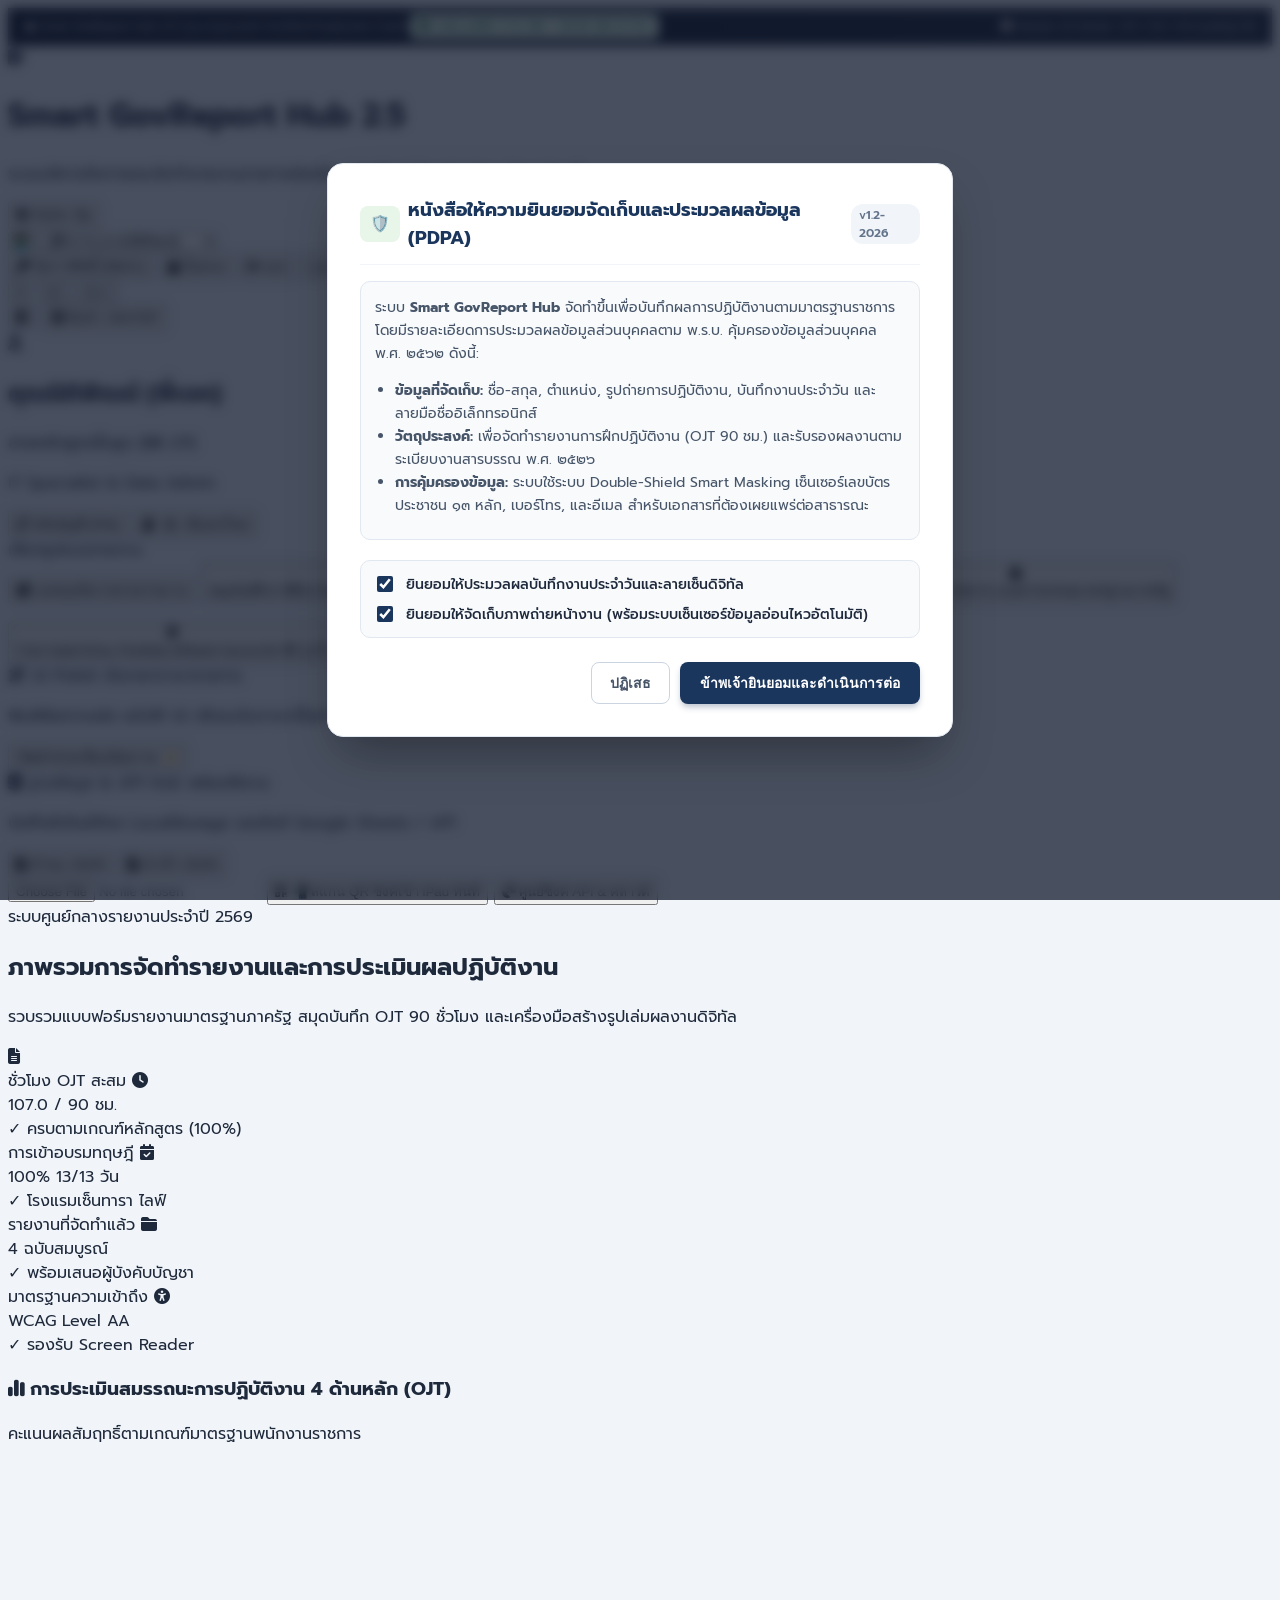
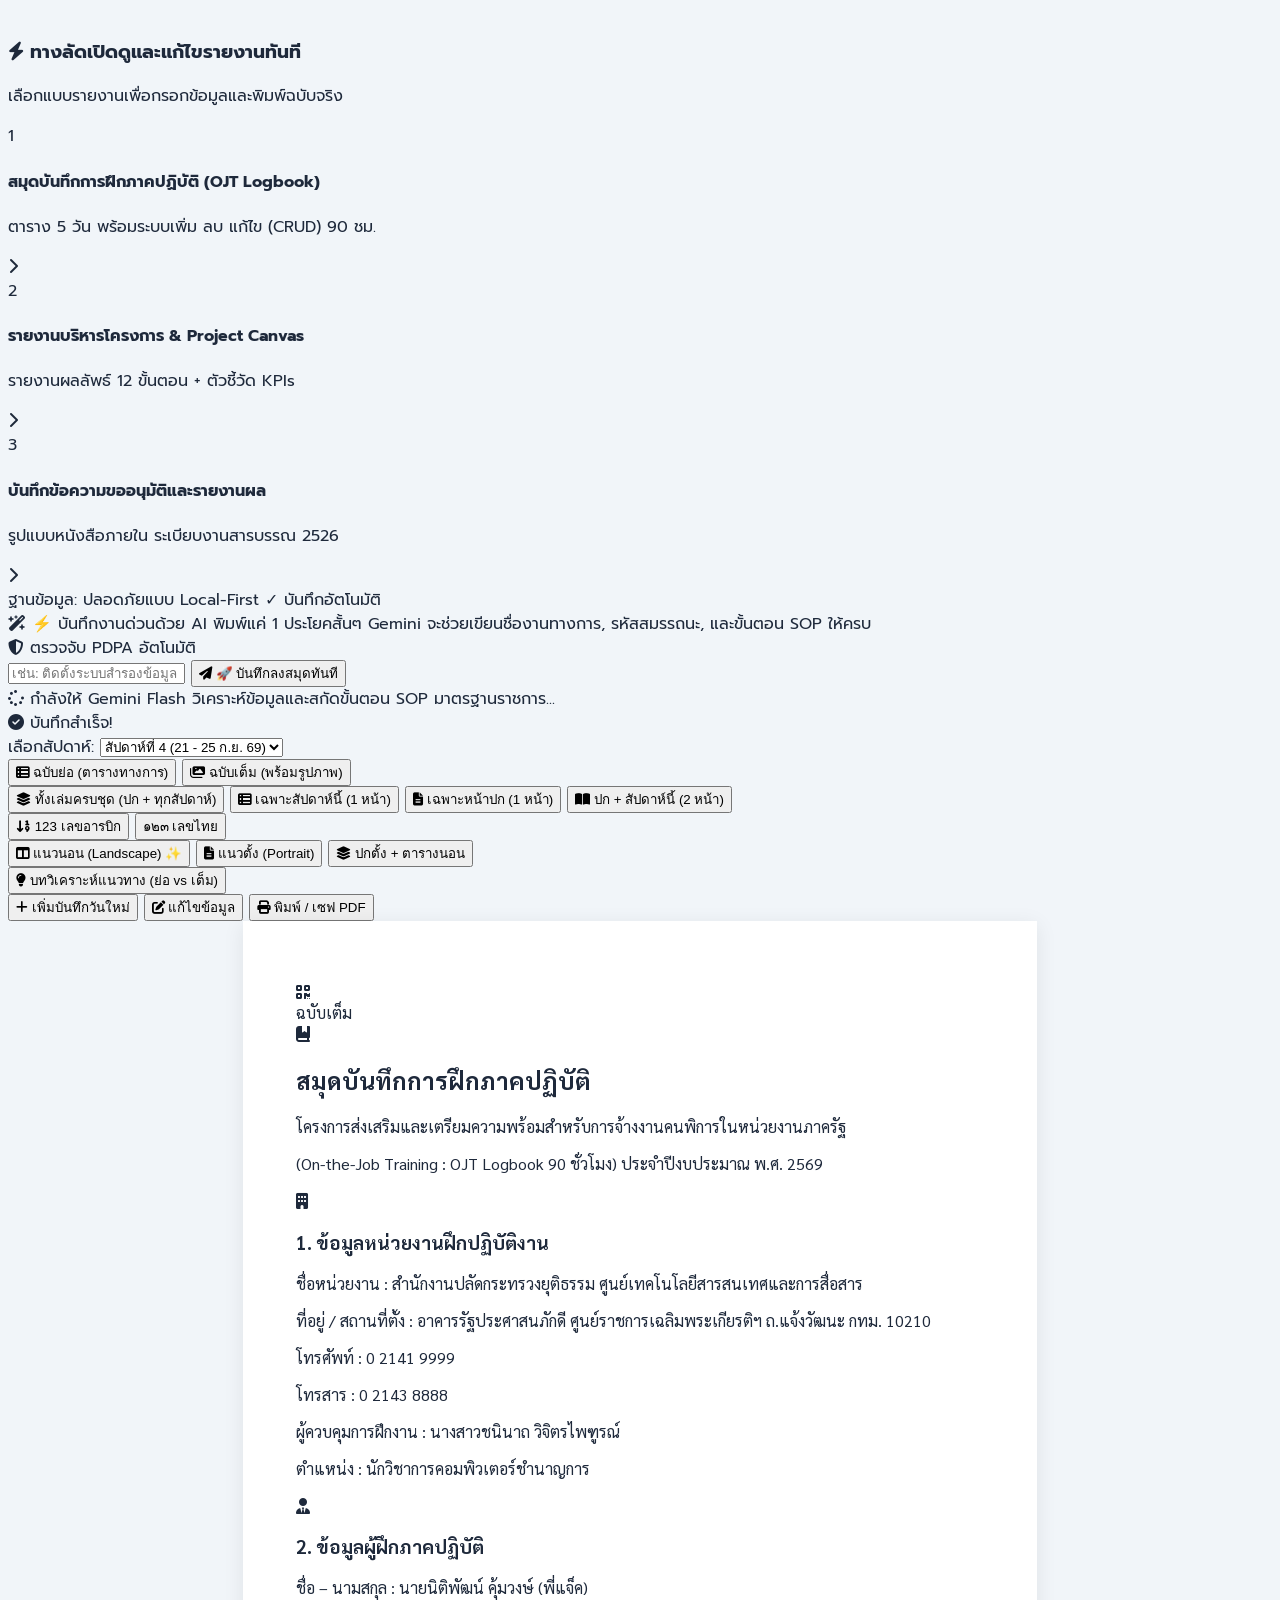
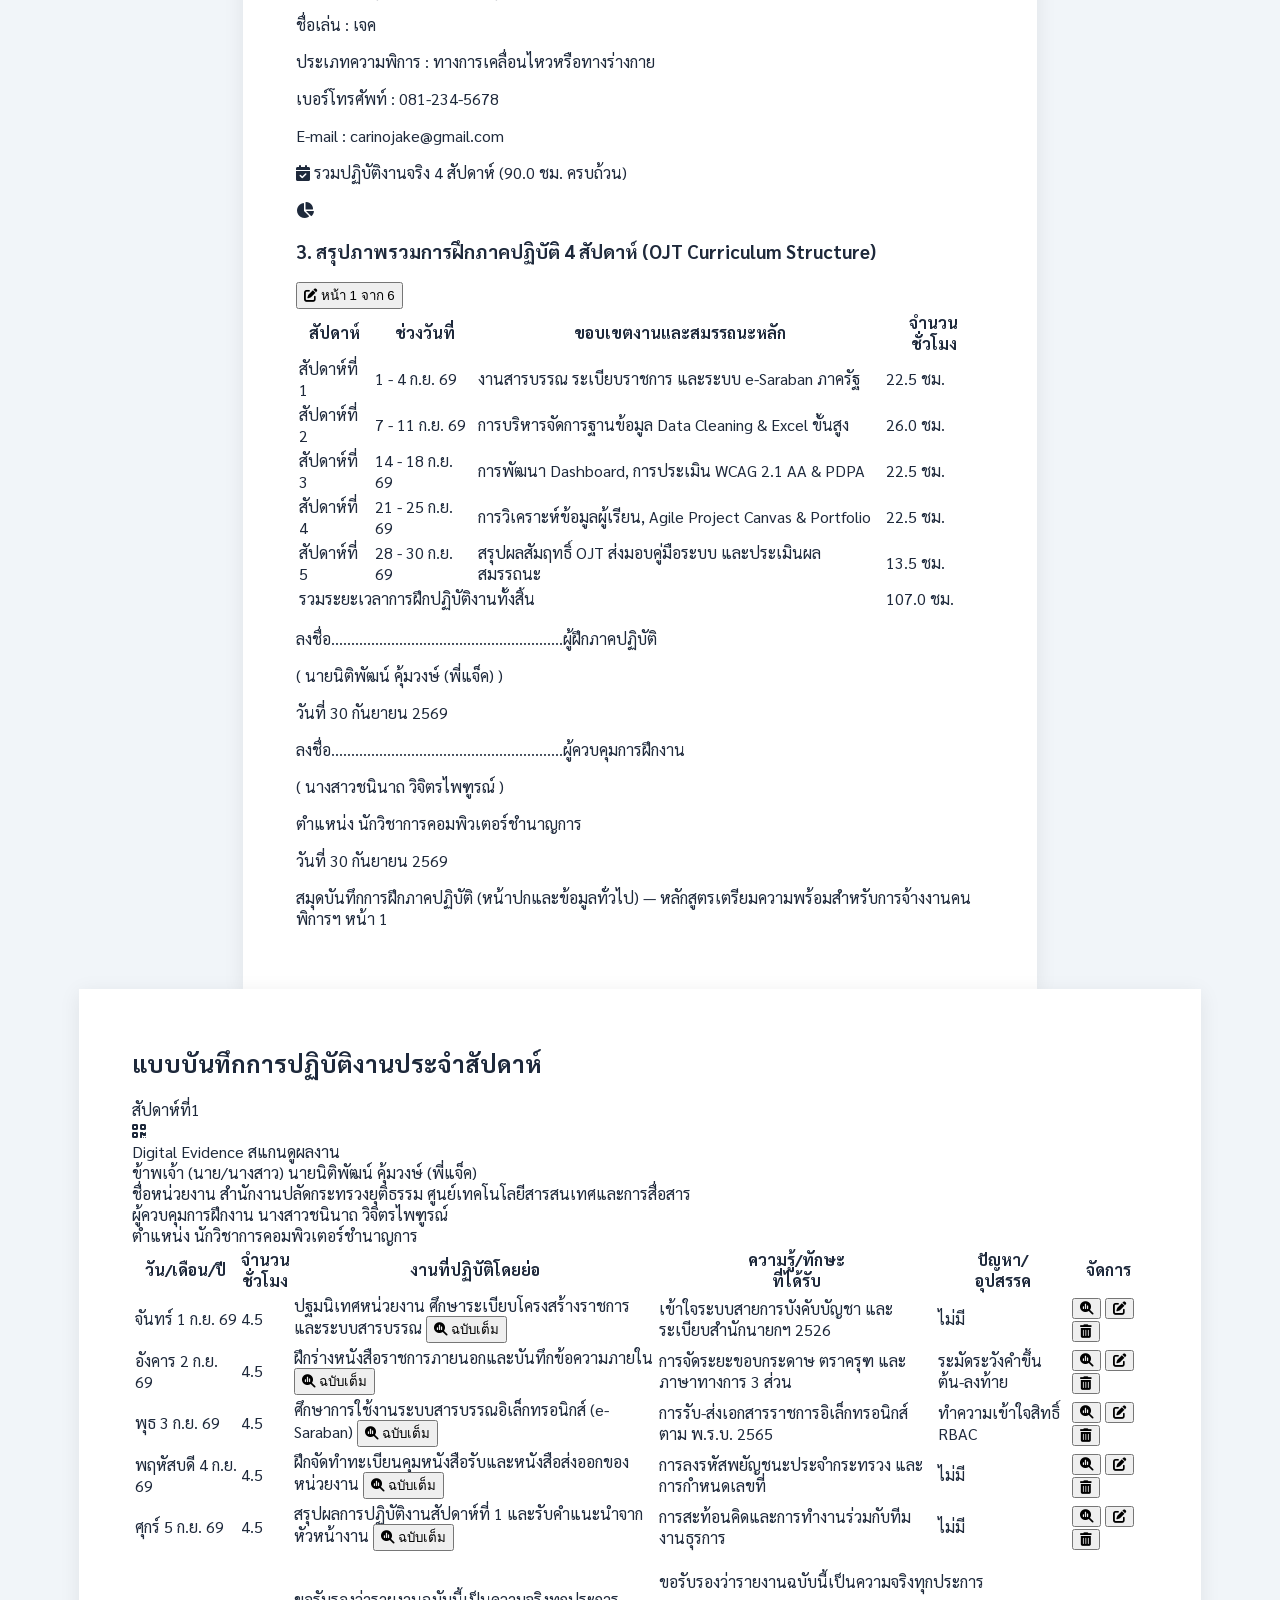
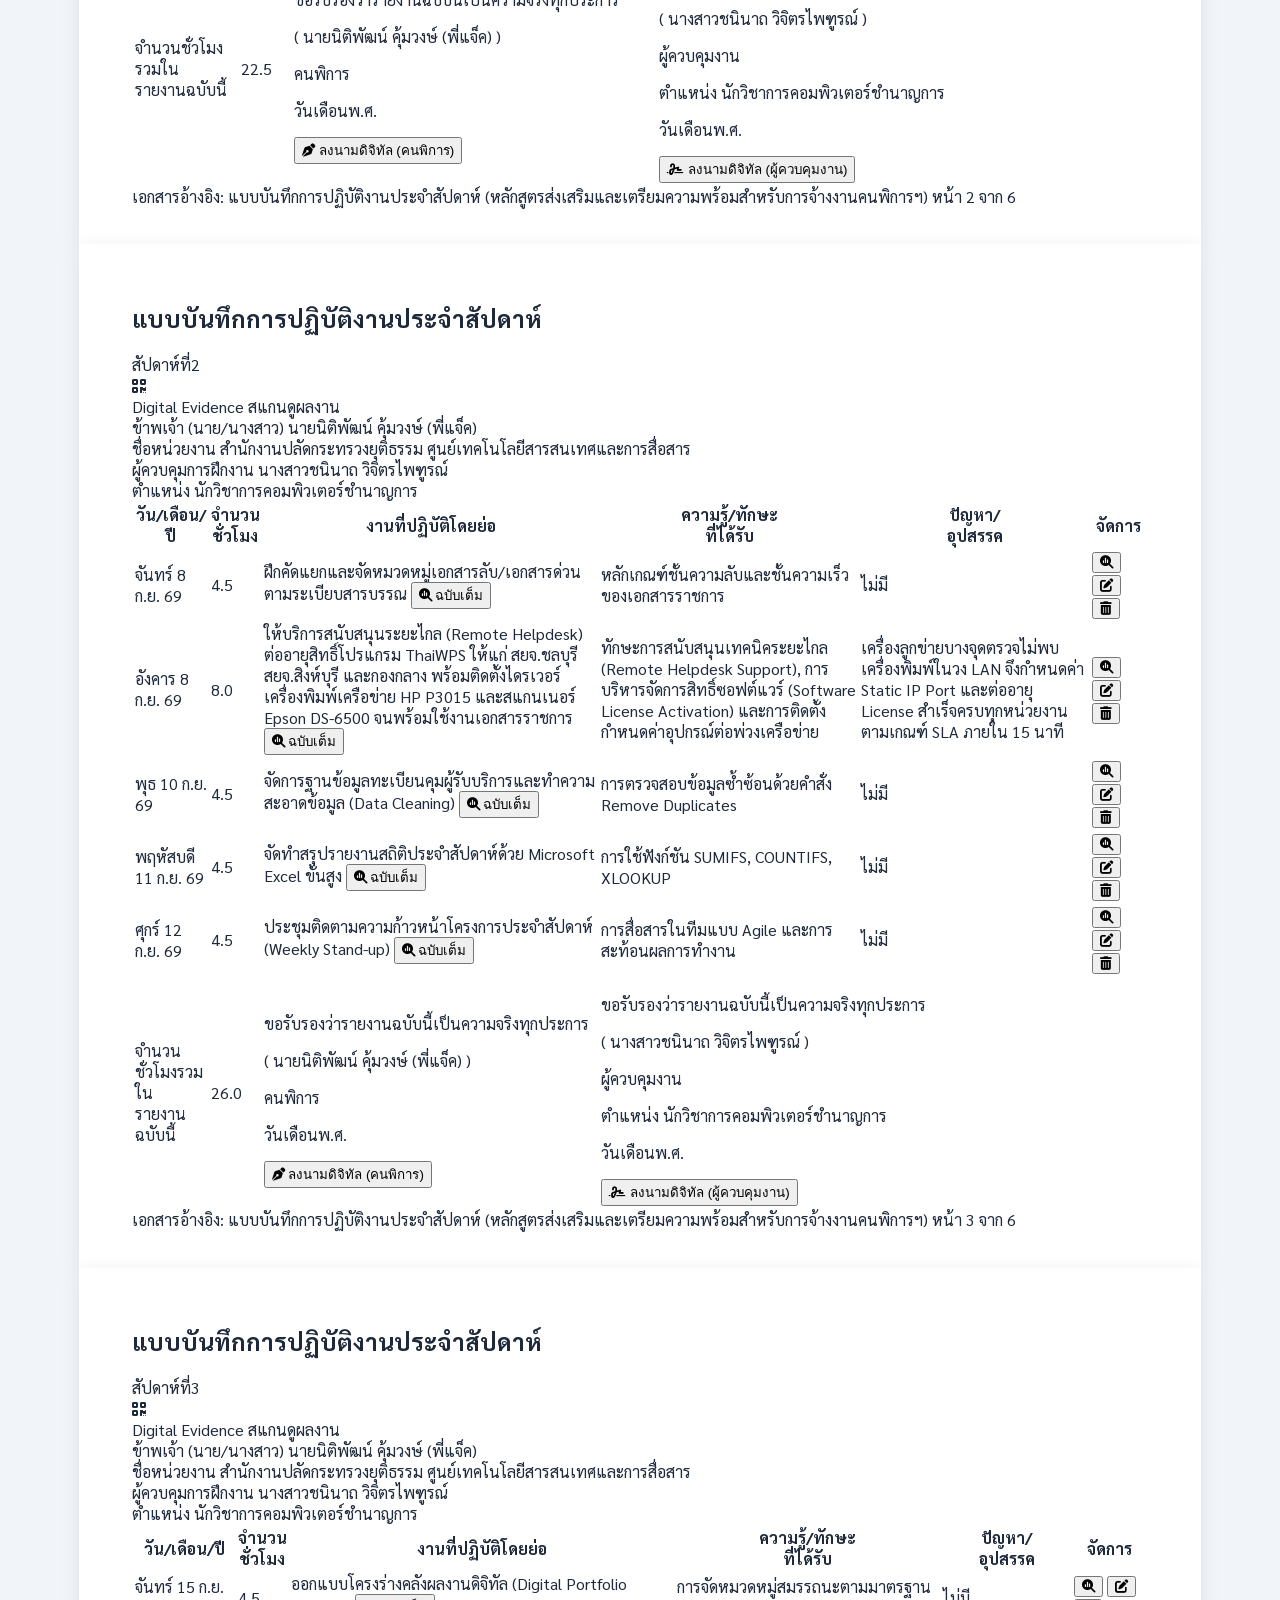
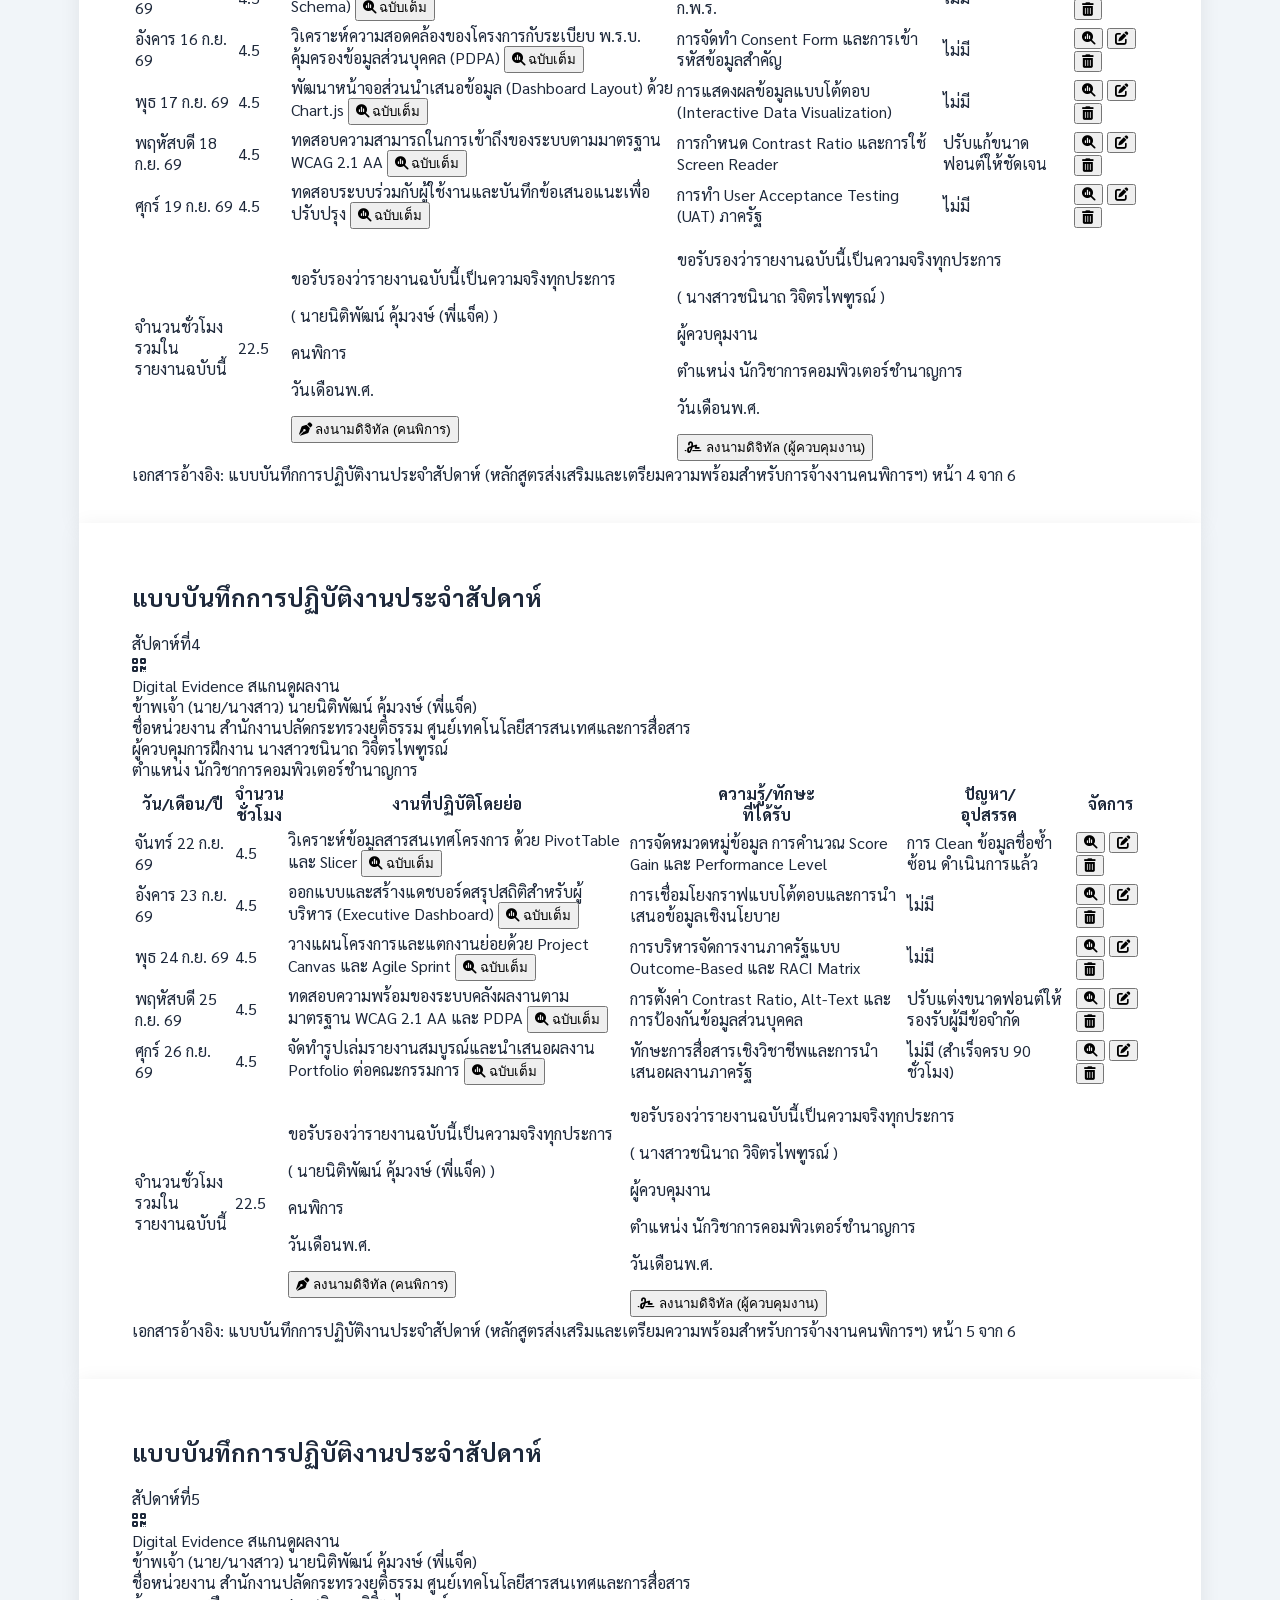
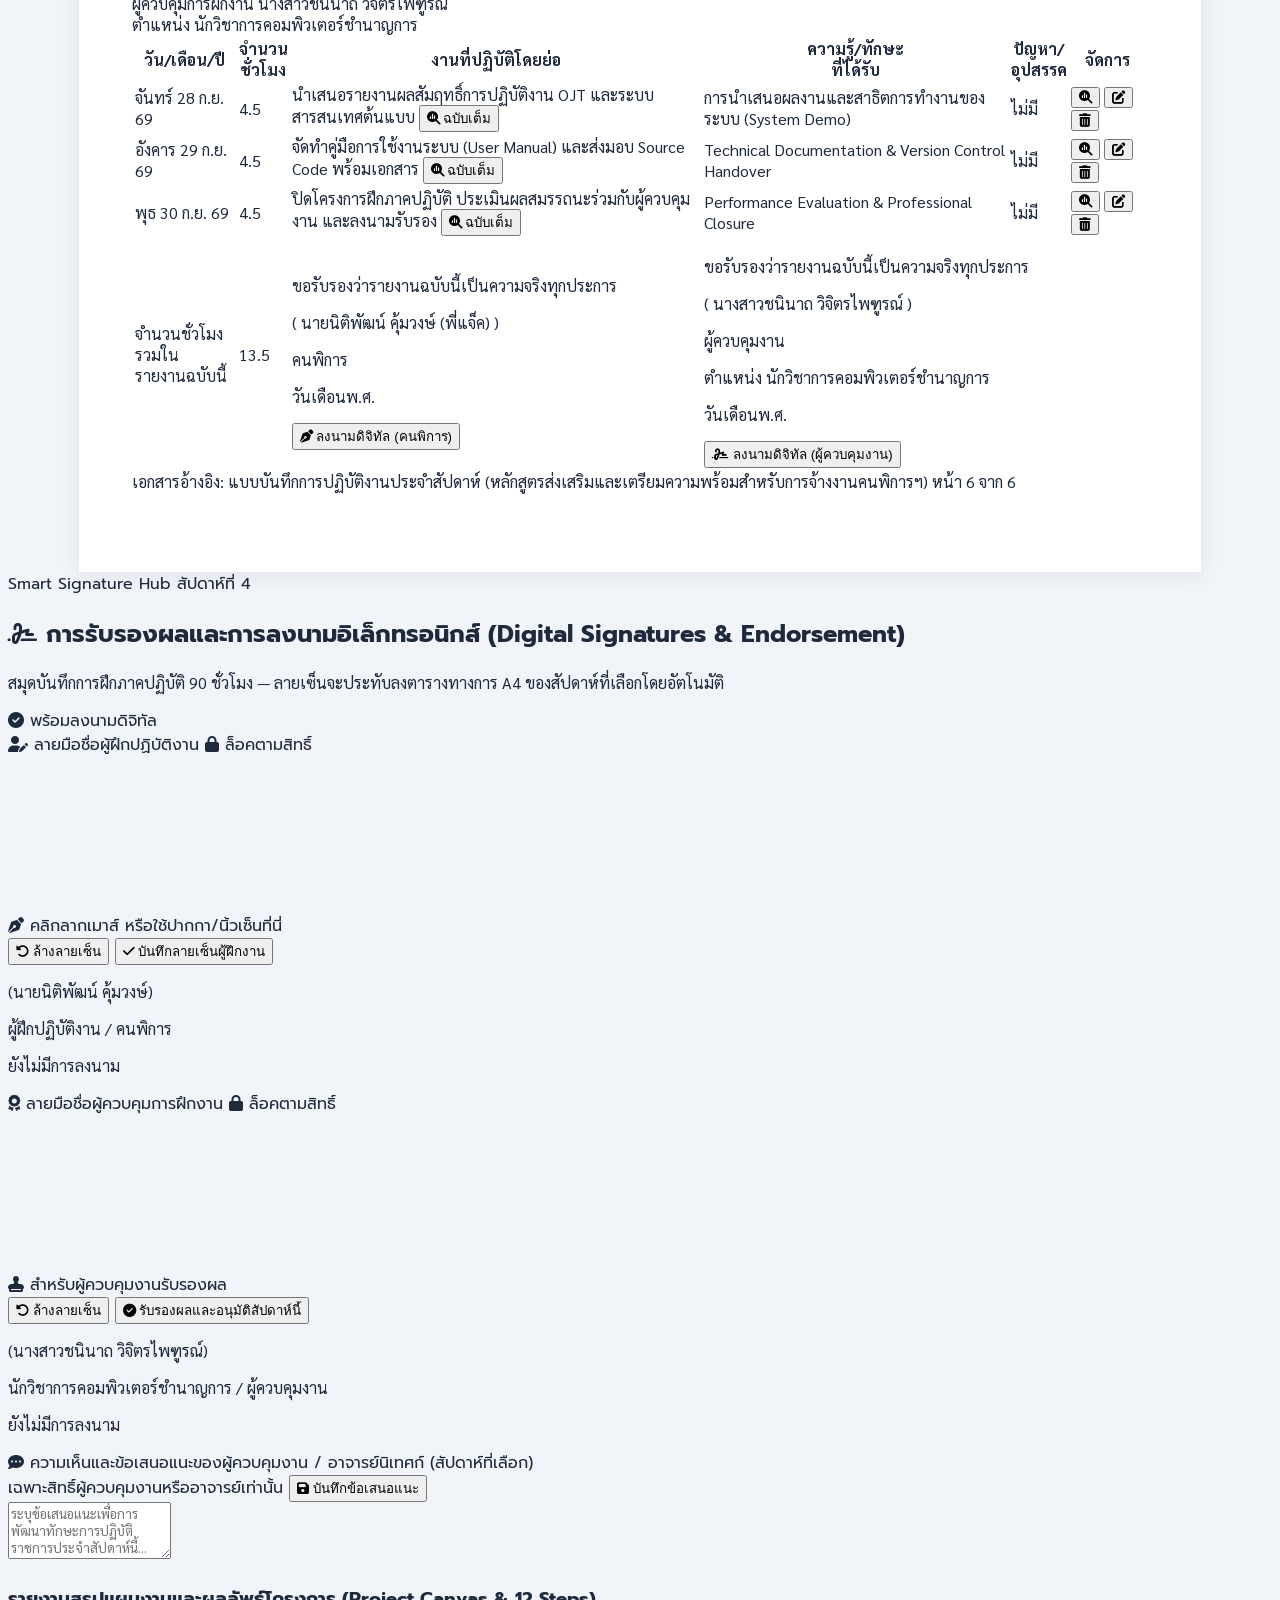
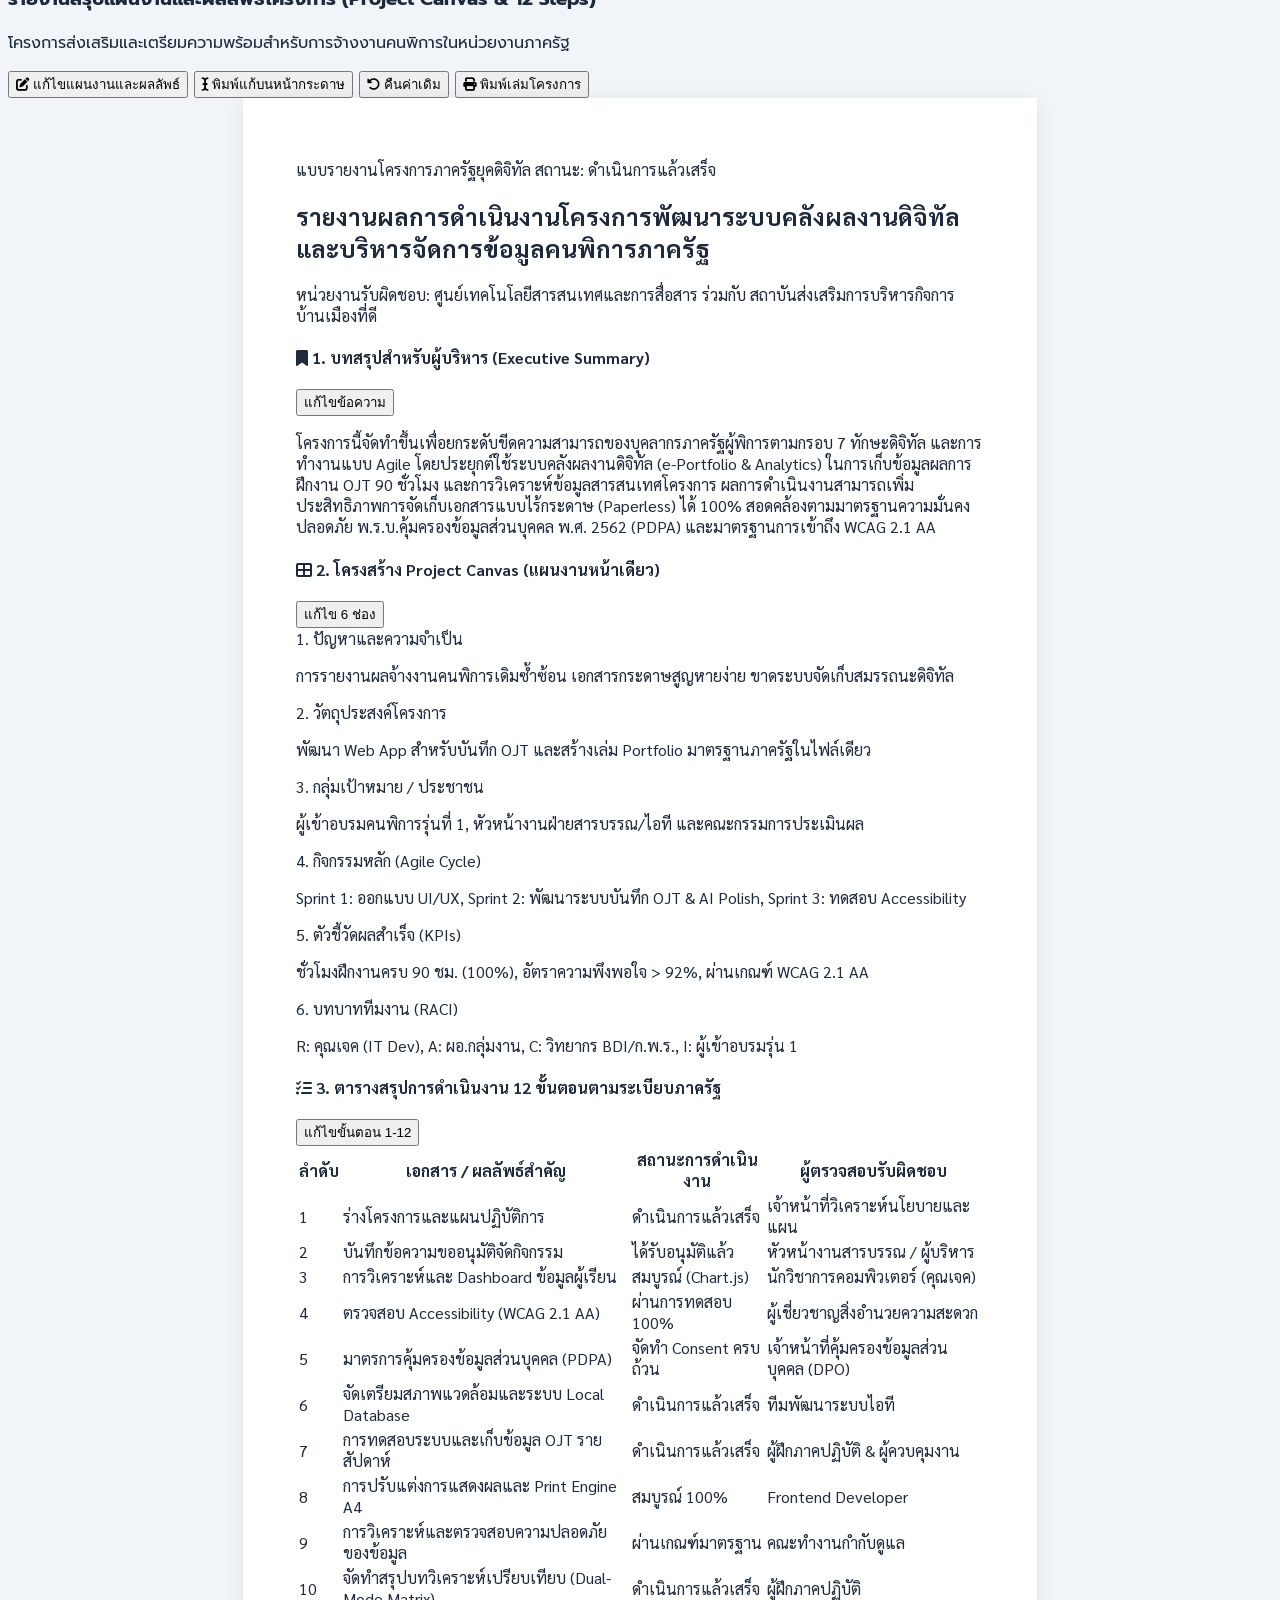
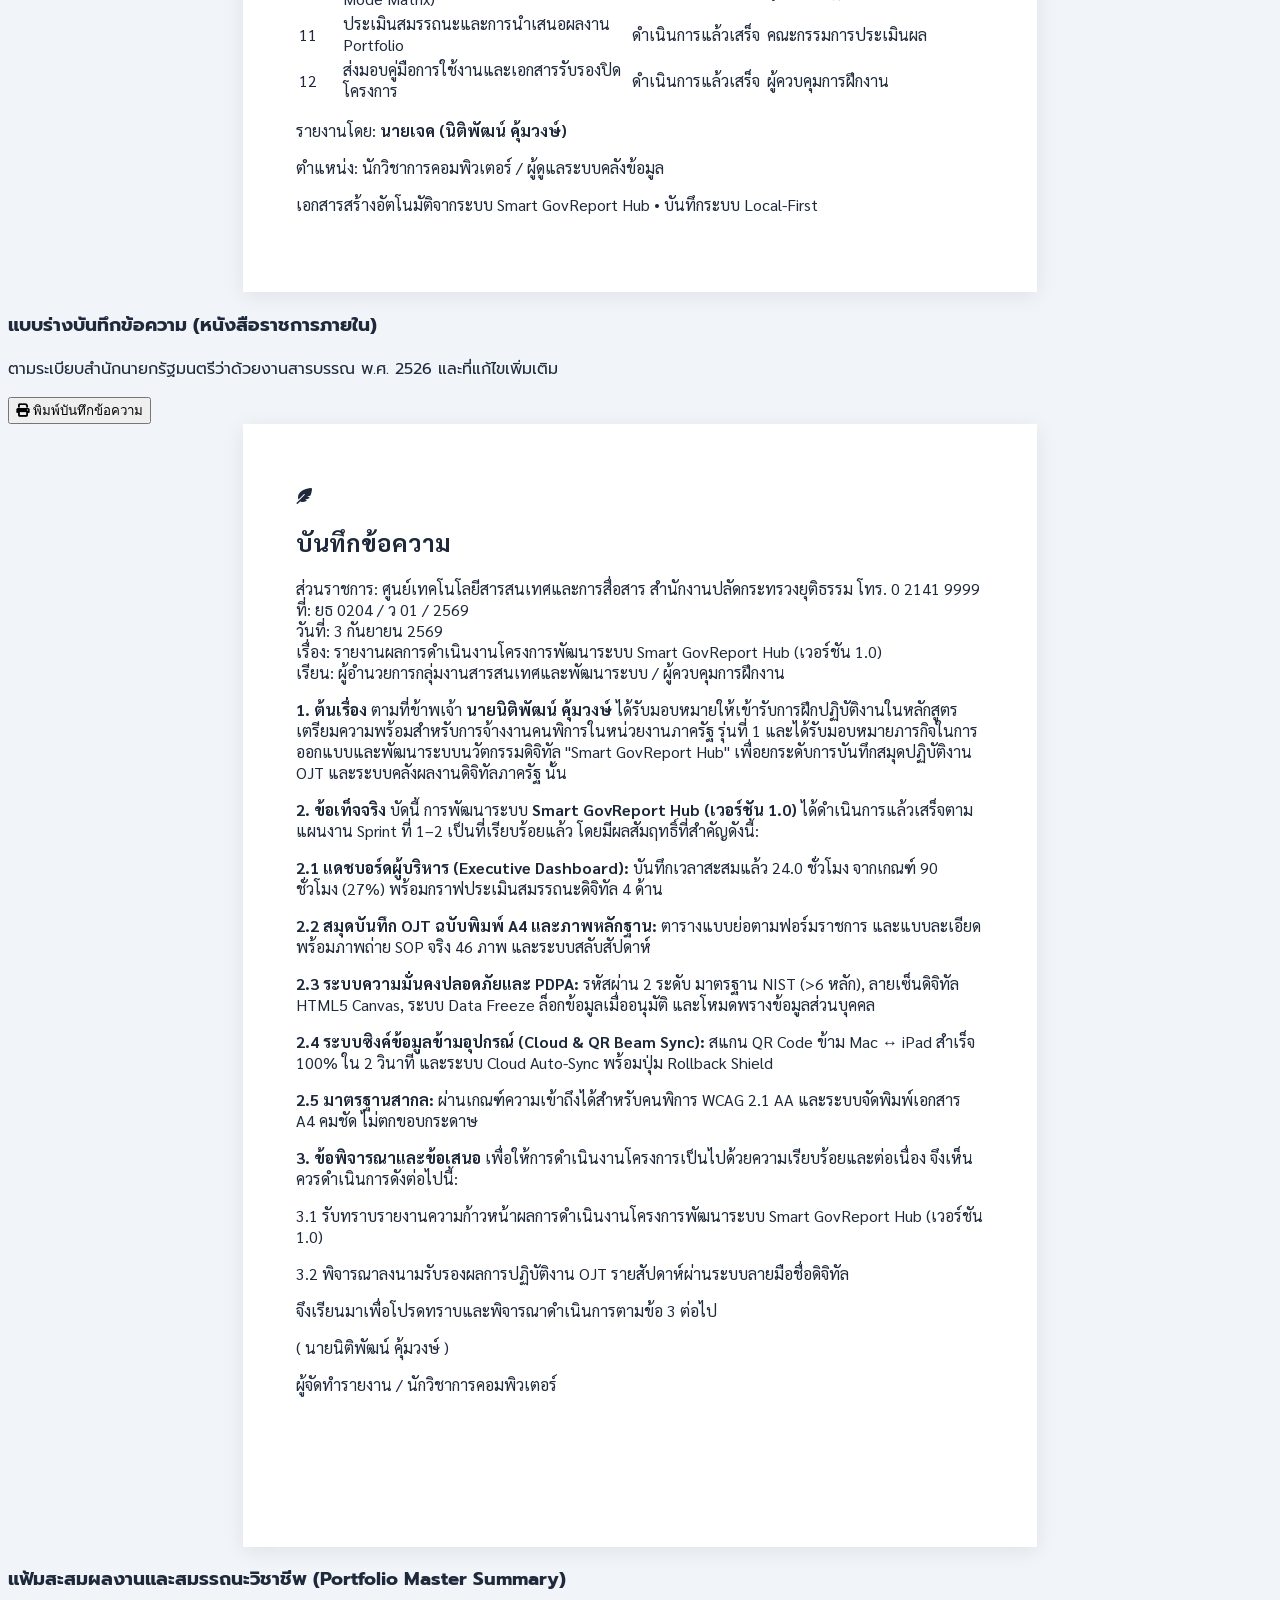
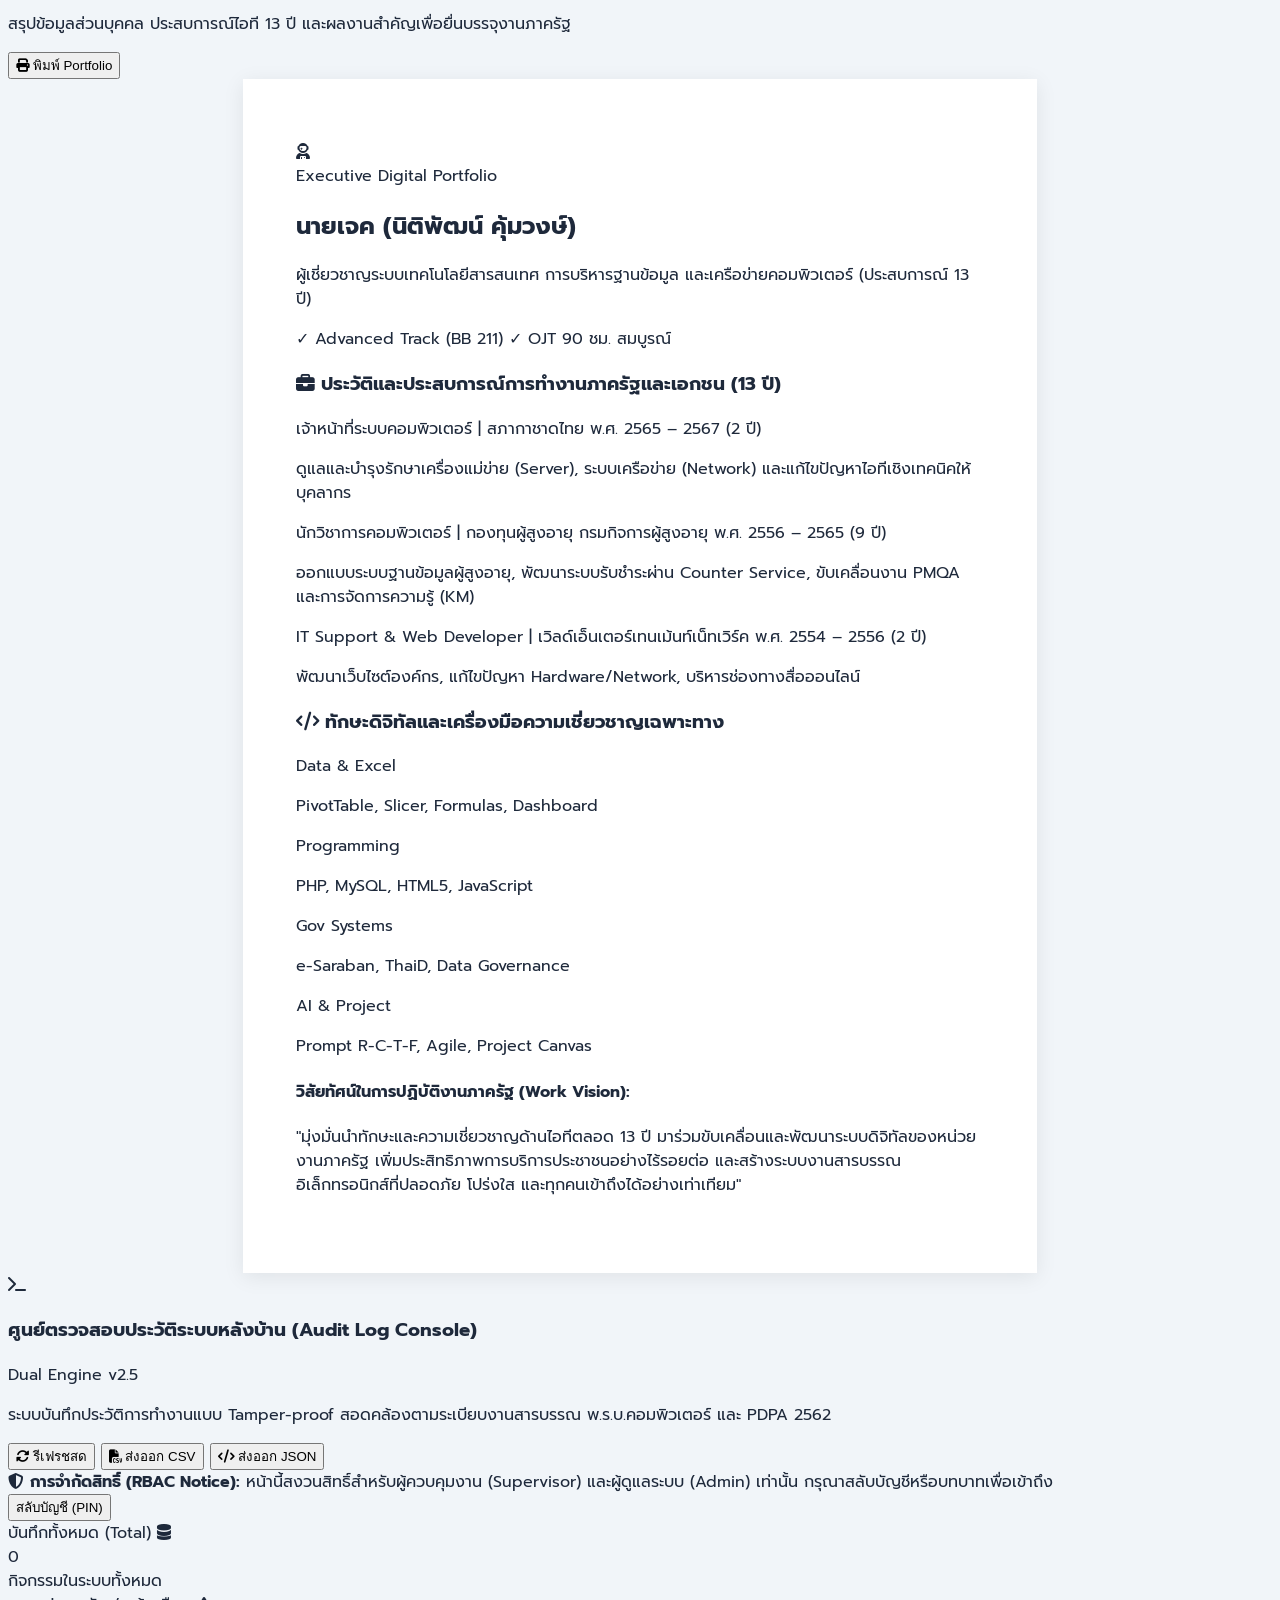
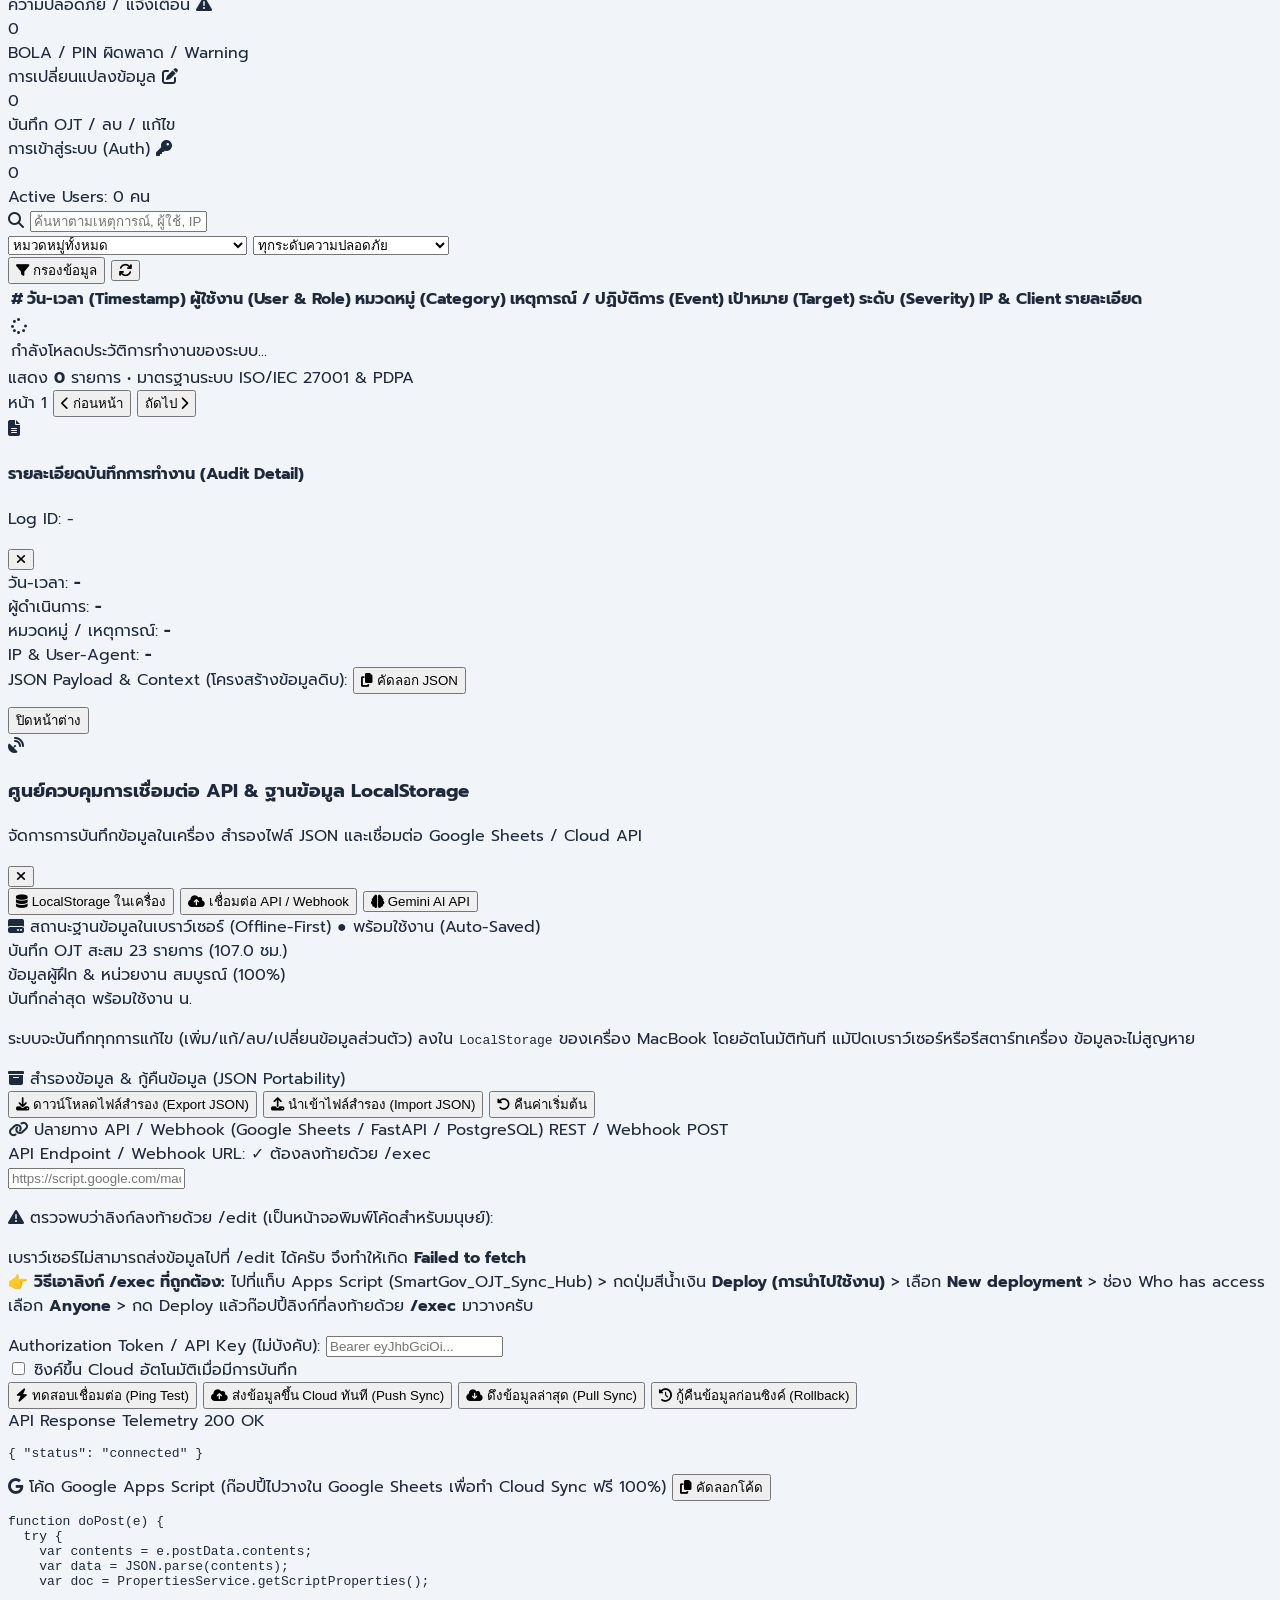
==== commit 0d97ca87: "feat(rbac): integrate Dynamic RBAC matrix, SQLite persistence, and QA evidence suite - Implement Dyn" ====
--- a/templates/index.html
+++ b/templates/index.html
@@ -54,12 +54,29 @@
     .a4-paper {
       width: 210mm;
       min-height: 297mm;
-      padding: 20mm 15mm 20mm 20mm;
+      padding: 16mm 14mm 16mm 14mm;
       margin: 0 auto;
       background: #ffffff;
       box-shadow: 0 4px 20px rgba(0, 0, 0, 0.08);
       box-sizing: border-box;
       position: relative;
+      transition: width 0.2s ease, min-height 0.2s ease;
+    }
+
+    /* Landscape Mode for A4 Report (หน้ากระดาษแนวนอน 297mm x 210mm) */
+    .a4-paper.landscape {
+      width: 297mm;
+      min-height: 210mm;
+      padding: 10mm 14mm 10mm 14mm;
+      max-width: 100%;
+    }
+
+    @media (max-width: 1100px) {
+      .a4-paper.landscape {
+        width: 100%;
+        min-height: auto;
+        padding: 1.25rem;
+      }
     }
 
     @media (max-width: 900px) {
@@ -74,33 +91,71 @@
     @media print {
       @page {
         size: A4 portrait;
-        margin: 7mm 10mm 7mm 10mm;
-      }
+        margin: 6mm 8mm 6mm 8mm;
+      }
+
+      @page a4-landscape {
+        size: A4 landscape;
+        margin: 6mm 8mm 6mm 8mm;
+      }
+
+      .a4-paper.landscape,
+      .page-landscape {
+        page: a4-landscape !important;
+      }
+
       *, *::before, *::after {
         box-shadow: none !important;
         text-shadow: none !important;
       }
-      body {
+
+      html, body {
         background: #ffffff !important;
         background-color: #ffffff !important;
         color: #000000 !important;
-        font-size: 10.5pt !important;
+        font-size: 10pt !important;
         margin: 0 !important;
         padding: 0 !important;
-      }
-      /* Cleanly hide sidebar, topbar, navigation, buttons, and modals in print */
-      aside, nav, header, #app-sidebar, #app-header, .no-print,
+        width: 100% !important;
+      }
+
+      /* Cleanly and strictly hide all web UI, headers, sidebars, controls, buttons, and modals in print */
+      .version-switcher-bar,
+      header,
+      #app-header,
+      aside,
+      #app-sidebar,
+      nav,
+      .no-print,
+      [class*="no-print"],
+      button,
+      input,
+      select,
+      .modal,
+      [id$="-modal"],
+      .fixed,
+      .sticky,
+      #quick-log-banner,
+      #controls-bar,
       #evidence-modal, #decision-matrix-modal, #crud-entry-modal, 
       #profile-edit-modal, #delete-confirm-modal, #ai-polish-modal,
-      #signature-modal {
+      #signature-modal, #apiSyncModal, #qrSyncModal,
+      #loginModal, #registerModal, #screenLockOverlay {
         display: none !important;
-      }
+        visibility: hidden !important;
+        height: 0 !important;
+        margin: 0 !important;
+        padding: 0 !important;
+      }
+
       main {
         margin: 0 !important;
         padding: 0 !important;
         width: 100% !important;
         max-width: 100% !important;
-      }
+        display: block !important;
+      }
+
       .hidden, [hidden], section.hidden, div.hidden, .a4-paper.hidden {
         display: none !important;
         page-break-before: avoid !important;
@@ -108,6 +163,7 @@
         break-before: avoid !important;
         break-after: avoid !important;
       }
+
       section:not(.hidden) {
         display: block !important;
         position: static !important;
@@ -115,6 +171,7 @@
         margin: 0 !important;
         padding: 0 !important;
       }
+
       .a4-paper {
         width: 100% !important;
         max-width: 100% !important;
@@ -126,27 +183,36 @@
         background: transparent !important;
         border: none !important;
       }
+
       .page-break {
         page-break-after: always !important;
         break-after: page !important;
       }
-      .a4-paper:last-of-type, .page-break:last-of-type {
+
+      .a4-paper:last-of-type, .page-break:last-of-type, .a4-paper:last-child {
         page-break-after: avoid !important;
         break-after: avoid !important;
       }
-      /* Hide all no-print elements and table action columns */
-      .no-print, th.no-print, td.no-print {
+
+      /* Strictly hide all no-print elements and table action columns */
+      .no-print, th.no-print, td.no-print, .action-col, th:last-child.no-print, td:last-child.no-print {
         display: none !important;
-      }
+        width: 0 !important;
+        padding: 0 !important;
+        border: none !important;
+      }
+
       table {
         border-collapse: collapse !important;
         width: 100% !important;
         table-layout: fixed !important;
       }
+
       tr, td, th {
         page-break-inside: avoid !important;
         break-inside: avoid !important;
       }
+
       td {
         word-break: break-word !important;
         overflow-wrap: break-word !important;
@@ -212,25 +278,27 @@
   <script src="/static/js/image-compressor.js"></script>
   <script src="/static/js/voice-input.js"></script>
   <script src="/static/js/conflict-detector.js"></script>
+  <!-- Dynamic PDF Print Orientation Style -->
+  <style id="dynamic-print-orientation"></style>
 </head>
 <body class="min-h-screen flex flex-col antialiased selection:bg-govNavy selection:text-white" id="main-body">
-  <!-- Top Version Switcher Bar (V1, V2, V3) -->
+  <!-- Top Version Bar (Smart GovReport Hub 2.5) -->
   <div class="version-switcher-bar no-print">
     <div class="flex items-center gap-2">
-      <span class="font-bold text-sky-400 flex items-center gap-1.5">
-        <i class="fa-solid fa-server text-xs"></i> Smart GovReport Hub V3
+      <span class="font-bold text-amber-400 flex items-center gap-1.5">
+        <i class="fa-solid fa-crown text-xs"></i> Smart GovReport Hub 2.5
       </span>
       <span class="text-slate-400">|</span>
-      <span class="text-slate-300">Modular Front + IndexedDB + Voice &amp; Drive</span>
+      <span class="text-slate-200 font-medium">รุ่นมาตรฐานหลัก (Unified Production Core)</span>
       <span id="v3-quota-badge" class="ml-2 storage-badge-v3">
-        <i class="fa-solid fa-database text-xs text-emerald-600"></i> <span id="v3-quota-text">IndexedDB: พร้อมใช้งาน (&gt;1GB)</span>
+        <i class="fa-solid fa-database text-xs text-emerald-400"></i> <span id="v3-quota-text">IndexedDB + WAL พร้อมใช้งาน</span>
       </span>
     </div>
-    <div class="version-nav-links">
-      <span class="text-slate-400 mr-1 text-[11px]">สลับเวอร์ชัน:</span>
-      <a href="/v1" class="version-pill inactive" title="V1 Legacy Reference Monolith"><i class="fa-solid fa-box-archive"></i> V1 (Legacy)</a>
-      <a href="/v2" class="version-pill inactive" title="V2 Production Monolith"><i class="fa-solid fa-shield-halved"></i> V2 (Prod)</a>
-      <a href="/v3" class="version-pill active" title="V3 Modular Active"><i class="fa-solid fa-bolt text-amber-300"></i> V3 (Current Active)</a>
+    <div class="version-nav-links flex items-center gap-2">
+      <span class="px-2.5 py-0.5 rounded-full bg-emerald-500/20 text-emerald-300 border border-emerald-400/40 text-[11px] font-semibold flex items-center gap-1">
+        <i class="fa-solid fa-circle-check text-[10px]"></i> Version 2.5 Active
+      </span>
+      <span class="text-slate-400 text-[11px] hidden sm:inline">(V1 / V2 / V3 รวมเข้าสู่ 2.5)</span>
     </div>
   </div>
 
@@ -245,8 +313,8 @@
             <i class="fa-solid fa-file-signature"></i>
           </div>
           <div>
-            <h1 class="font-bold text-base sm:text-lg tracking-wide leading-tight">Smart GovReport Hub</h1>
-            <p class="text-xs text-slate-300">ระบบบริหารจัดการและจัดทำรายงานราชการอัจฉริยะ (รุ่นที่ 1)</p>
+            <h1 class="font-bold text-base sm:text-lg tracking-wide leading-tight">Smart GovReport Hub 2.5</h1>
+            <p class="text-xs text-slate-300">ระบบบริหารจัดการและจัดทำรายงานราชการอัจฉริยะ (Unified Production Standard)</p>
           </div>
         </div>
 
@@ -269,6 +337,12 @@
               <option value="staff" class="text-slate-900 font-medium">⚙️ 4. เจ้าหน้าที่ Staff/Admin</option>
             </select>
           </div>
+
+          <!-- Admin Dynamic RBAC Matrix Button (Visible only to Admin) -->
+          <button onclick="RBACManager.openMatrixModal()" id="btn-admin-rbac" title="จัดการสิทธิ์เมนูและโมดูล (Dynamic RBAC Matrix)" class="hidden bg-purple-600/30 hover:bg-purple-600/50 text-purple-200 border border-purple-400/40 px-2.5 py-1.5 rounded-lg text-xs font-semibold flex items-center space-x-1.5 shadow-sm transition">
+            <i class="fa-solid fa-key text-purple-300"></i>
+            <span class="hidden md:inline">จัดการสิทธิ์ (RBAC)</span>
+          </button>
 
           <!-- Quick Screen Lock Button (6-digit PIN protected) -->
           <button onclick="SecurityManager.lockScreen()" title="ล็อคหน้าจอทันที (ปลดล็อคด้วย PIN 6 หลัก)" class="bg-amber-500/20 hover:bg-amber-500/30 text-amber-300 border border-amber-400/40 px-2.5 py-1.5 rounded-lg text-xs font-semibold flex items-center space-x-1.5 shadow-sm transition">
@@ -402,7 +476,7 @@
         </div>
 
         <!-- AI Assistant / Polish Quick Tool -->
-        <div class="p-3.5 bg-gradient-to-br from-emerald-50 to-teal-50 rounded-xl border border-emerald-200">
+        <div id="widget-ai-polish" class="p-3.5 bg-gradient-to-br from-emerald-50 to-teal-50 rounded-xl border border-emerald-200">
           <div class="flex items-center space-x-2 text-govTeal font-bold text-xs mb-1.5">
             <i class="fa-solid fa-wand-magic-sparkles"></i>
             <span>AI Polish ขัดเกลาภาษาราชการ</span>
@@ -425,7 +499,7 @@
           </div>
           <p class="text-[10px] text-slate-500 leading-tight">บันทึกอัตโนมัติลง LocalStorage และซิงค์ Google Sheets / API</p>
           <div class="grid grid-cols-2 gap-1.5 pt-0.5">
-            <button onclick="exportDataJSON()" class="p-1.5 bg-white hover:bg-slate-100 text-slate-700 rounded-lg border border-slate-300 text-[10px] font-semibold flex items-center justify-center space-x-1 transition shadow-2xs">
+            <button onclick="exportDataJSON()" id="btn-backup-json" class="p-1.5 bg-white hover:bg-slate-100 text-slate-700 rounded-lg border border-slate-300 text-[10px] font-semibold flex items-center justify-center space-x-1 transition shadow-2xs">
               <i class="fa-solid fa-file-arrow-down text-govTeal"></i>
               <span>สำรอง JSON</span>
             </button>
@@ -703,6 +777,22 @@
               </button>
             </div>
 
+            <!-- PDF Orientation Selector: Landscape vs Portrait vs Mixed -->
+            <div class="flex items-center p-1 bg-purple-50 border border-purple-200 rounded-xl space-x-1" title="เลือกการวางแนวกระดาษสำหรับการพิมพ์และเซฟ PDF">
+              <button onclick="setPdfOrientation('landscape')" id="btn-orient-landscape" class="px-2.5 py-1 text-xs font-bold rounded-lg bg-govNavy text-white shadow-xs transition flex items-center space-x-1" title="แนวนอน (Landscape): ตารางกว้าง อ่านง่าย ตัวหนังสือไม่บีบ สวยงามที่สุด">
+                <i class="fa-solid fa-table-columns text-amber-300"></i>
+                <span>แนวนอน (Landscape) ✨</span>
+              </button>
+              <button onclick="setPdfOrientation('portrait')" id="btn-orient-portrait" class="px-2.5 py-1 text-xs font-bold rounded-lg text-slate-700 hover:bg-purple-100 transition flex items-center space-x-1" title="แนวตั้ง (Portrait): เอกสารทรงสูงตามระเบียบสารบรรณ">
+                <i class="fa-solid fa-file-lines text-purple-600"></i>
+                <span>แนวตั้ง (Portrait)</span>
+              </button>
+              <button onclick="setPdfOrientation('mixed')" id="btn-orient-mixed" class="px-2.5 py-1 text-xs font-bold rounded-lg text-slate-700 hover:bg-purple-100 transition flex items-center space-x-1" title="ผสมผสาน (Mixed): หน้าปกแนวตั้ง + ตารางสัปดาห์แนวนอน">
+                <i class="fa-solid fa-layer-group text-sky-600"></i>
+                <span>ปกตั้ง + ตารางนอน</span>
+              </button>
+            </div>
+
             <!-- Strategic Decision Matrix Trigger -->
             <button onclick="openDecisionMatrixModal()" class="px-2.5 py-1.5 bg-gradient-to-r from-amber-500 to-amber-600 hover:from-amber-600 hover:to-amber-700 text-white rounded-xl text-xs font-semibold shadow-sm transition flex items-center space-x-1">
               <i class="fa-solid fa-lightbulb"></i>
@@ -718,8 +808,9 @@
             <button onclick="openProfileEditModal()" class="px-3 py-1.5 bg-slate-100 hover:bg-slate-200 text-slate-700 rounded-lg text-xs font-semibold transition">
               <i class="fa-solid fa-pen-to-square mr-1"></i> แก้ไขข้อมูล
             </button>
-            <button onclick="window.print()" class="px-3 py-1.5 bg-govNavy hover:bg-govNavyLight text-white rounded-lg text-xs font-semibold shadow-sm transition">
-              <i class="fa-solid fa-print mr-1"></i> พิมพ์ / เซฟ PDF
+            <button onclick="printOjtReport()" class="px-3 py-1.5 bg-govNavy hover:bg-govNavyLight text-white rounded-lg text-xs font-semibold shadow-sm transition cursor-pointer flex items-center space-x-1.5">
+              <i class="fa-solid fa-print text-amber-300"></i>
+              <span>พิมพ์ / เซฟ PDF</span>
             </button>
           </div>
         </div>
@@ -3405,6 +3496,11 @@
 
     // Tab Switching Function
     function switchTab(tabId) {
+      if (window.RBACManager && !window.RBACManager.canView(tabId)) {
+        alert(`⚠️ สงวนสิทธิ์การเข้าถึงโมดูลนี้ (Access Denied)\n\nบทบาทปัจจุบันของท่าน (${SecurityManager.currentRole}) ยังไม่ได้รับสิทธิ์เปิดใช้งานโมดูลนี้ครับ\nระบบนำท่านกลับมายังหน้าสมุดบันทึก OJT เรียบร้อยแล้ว`);
+        tabId = 'ojt-log';
+      }
+
       const views = ['dashboard', 'ojt-log', 'project-summary', 'official-memo', 'portfolio-report', 'audit-console'];
       views.forEach(v => {
         const el = document.getElementById('view-' + v);
@@ -3517,6 +3613,82 @@
     }
 
     // =========================================================================
+    // PDF ORIENTATION CONTROL: LANDSCAPE (แนวนอน) VS PORTRAIT (แนวตั้ง) VS MIXED
+    // =========================================================================
+    let currentPdfOrientation = localStorage.getItem('ojt_pdf_orientation') || 'landscape';
+
+    function applyPdfOrientationStyle() {
+      const styleTag = document.getElementById('dynamic-print-orientation');
+      const body = document.getElementById('main-body') || document.body;
+      if (!styleTag) return;
+
+      if (currentPdfOrientation === 'landscape') {
+        styleTag.innerHTML = `
+          @media print {
+            @page {
+              size: A4 landscape !important;
+              margin: 6mm 8mm 6mm 8mm !important;
+            }
+          }
+        `;
+        body.classList.add('pdf-landscape');
+      } else if (currentPdfOrientation === 'portrait') {
+        styleTag.innerHTML = `
+          @media print {
+            @page {
+              size: A4 portrait !important;
+              margin: 6mm 8mm 6mm 8mm !important;
+            }
+          }
+        `;
+        body.classList.remove('pdf-landscape');
+      } else if (currentPdfOrientation === 'mixed') {
+        styleTag.innerHTML = `
+          @media print {
+            @page {
+              size: A4 portrait !important;
+              margin: 6mm 8mm 6mm 8mm !important;
+            }
+            @page a4-landscape {
+              size: A4 landscape !important;
+              margin: 6mm 8mm 6mm 8mm !important;
+            }
+            .a4-paper.landscape {
+              page: a4-landscape !important;
+            }
+          }
+        `;
+        body.classList.remove('pdf-landscape');
+      }
+    }
+
+    function setPdfOrientation(mode) {
+      currentPdfOrientation = mode;
+      localStorage.setItem('ojt_pdf_orientation', mode);
+
+      const btnLandscape = document.getElementById('btn-orient-landscape');
+      const btnPortrait = document.getElementById('btn-orient-portrait');
+      const btnMixed = document.getElementById('btn-orient-mixed');
+
+      const activeClass = 'px-2.5 py-1 text-xs font-bold rounded-lg bg-govNavy text-white shadow-xs transition flex items-center space-x-1';
+      const inactiveClass = 'px-2.5 py-1 text-xs font-bold rounded-lg text-slate-700 hover:bg-purple-100 transition flex items-center space-x-1';
+
+      if (btnLandscape) btnLandscape.className = (mode === 'landscape' ? activeClass : inactiveClass);
+      if (btnPortrait) btnPortrait.className = (mode === 'portrait' ? activeClass : inactiveClass);
+      if (btnMixed) btnMixed.className = (mode === 'mixed' ? activeClass : inactiveClass);
+
+      applyPdfOrientationStyle();
+      renderOjtPages();
+    }
+
+    function printOjtReport() {
+      applyPdfOrientationStyle();
+      setTimeout(() => {
+        window.print();
+      }, 80);
+    }
+
+    // =========================================================================
     // OJT EDITION SWITCHER: BRIEF (ตารางทางการ A4) VS FULL (ฉบับเต็ม + รูปภาพ)
     // =========================================================================
     let currentOjtEdition = 'brief'; // 'brief' or 'full'
@@ -3604,7 +3776,7 @@
       renderDualSignatureSection(selectedWeek);
     }
 
-        // ฟังก์ชันดึงหมายเลขวันจากข้อความวันที่ (รองรับทั้งเลขอารบิกและเลขไทย เพื่อเรียงวันที่ 1, 2, 3...)
+    // ฟังก์ชันดึงหมายเลขวันจากข้อความวันที่ (รองรับทั้งเลขอารบิกและเลขไทย เพื่อเรียงวันที่ 1, 2, 3...)
     function extractDayNumber(dateStr) {
       if (!dateStr) return 999;
       const arabicStr = String(dateStr).replace(/[๐-๙]/g, d => "๐๑๒๓๔๕๖๗๘๙".indexOf(d));
@@ -3637,8 +3809,9 @@
       const pageNum = pageNumOverride || (isMultiWeek ? (weekNum + 1) : (currentOjtViewMode === 'cover-and-week' ? 2 : 1));
       const totalPageLabel = isMultiWeek ? totalPages : (currentOjtViewMode === 'cover-and-week' ? 2 : 1);
 
+      const isLandscape = (currentPdfOrientation === 'landscape' || currentPdfOrientation === 'mixed');
+
       // วันมาตรฐาน 5 วันทำการ (จันทร์ - ศุกร์)
-      // กรณีสัปดาห์ที่ 1 เริ่ม อังคาร 1 ก.ย. 69 ตัดแถวว่างวันจันทร์ออกเพื่อความสะอาดตาและประหยัดพื้นที่ 1 หน้ากระดาษ
       let standardDays = [
         { label: 'จันทร์', prefix: 'จันทร์' },
         { label: 'อังคาร', prefix: 'อังคาร' },
@@ -3656,7 +3829,6 @@
       // แมปข้อมูลตามวันในสัปดาห์
       const usedEntryIds = new Set();
       const rowsHTML = standardDays.map(std => {
-        // หา entry ที่ตรงกับวันนี้
         const entry = data.find(r => {
           if (usedEntryIds.has(r.id)) return false;
           const dStr = (r.date || '').trim();
@@ -3667,14 +3839,14 @@
           usedEntryIds.add(entry.id);
           const h = parseFloat(entry.hours) || 0;
           return `
-            <tr class="hover:bg-blue-50/40 transition group print:hover:bg-transparent">
-              <td class="border border-slate-700 p-1.5 print:p-1 text-left font-medium text-[12.5px] print:text-[10pt] leading-snug align-top">
+            <tr class="hover:bg-blue-50/40 transition group print:hover:bg-transparent ${isLandscape ? 'min-h-[46px]' : 'min-h-[42px]'}">
+              <td class="border border-slate-700 ${isLandscape ? 'p-2 print:p-1.5' : 'p-1.5 print:p-1'} text-left font-medium ${isLandscape ? 'text-[13px] print:text-[10pt]' : 'text-[12.5px] print:text-[9.5pt]'} leading-snug align-top">
                 <div class="font-semibold text-slate-900">${entry.date}</div>
               </td>
-              <td class="border border-slate-700 p-1.5 print:p-1 text-center font-bold text-slate-900 text-[13px] print:text-[10.5pt] align-middle">
+              <td class="border border-slate-700 ${isLandscape ? 'p-2 print:p-1.5' : 'p-1.5 print:p-1'} text-center font-bold text-slate-900 ${isLandscape ? 'text-[14px] print:text-[10.5pt]' : 'text-[13px] print:text-[10pt]'} align-middle">
                 ${h.toFixed(1)}
               </td>
-              <td class="border border-slate-700 p-1.5 print:p-1 text-left text-[12.5px] print:text-[10pt] leading-snug align-top">
+              <td class="border border-slate-700 ${isLandscape ? 'p-2 print:p-1.5' : 'p-1.5 print:p-1'} text-left ${isLandscape ? 'text-[13px] print:text-[10pt]' : 'text-[12px] print:text-[9.5pt]'} leading-snug align-top">
                 <div class="text-slate-800">
                   <span>${maskPdpaContent(entry.task)}</span>
                   <button onclick="openEvidenceModal('${entry.id}')" class="ml-1 inline-flex items-center space-x-1 px-1.5 py-0.2 bg-blue-50 hover:bg-blue-100 text-blue-700 rounded text-[9px] font-semibold border border-blue-200 no-print transition align-middle flex-shrink-0" title="คลิกดูขั้นตอน SOP และหลักฐานฉบับเต็ม">
@@ -3683,10 +3855,10 @@
                   </button>
                 </div>
               </td>
-              <td class="border border-slate-700 p-1.5 print:p-1 text-left text-[12.5px] print:text-[10pt] leading-snug text-slate-800 align-top">
+              <td class="border border-slate-700 ${isLandscape ? 'p-2 print:p-1.5' : 'p-1.5 print:p-1'} text-left ${isLandscape ? 'text-[13px] print:text-[10pt]' : 'text-[12px] print:text-[9.5pt]'} leading-snug text-slate-800 align-top">
                 ${maskPdpaContent(entry.skill)}
               </td>
-              <td class="border border-slate-700 p-1.5 print:p-1 text-left text-[12px] print:text-[9.5pt] leading-snug text-slate-700 align-top">
+              <td class="border border-slate-700 ${isLandscape ? 'p-2 print:p-1.5' : 'p-1.5 print:p-1'} text-left ${isLandscape ? 'text-[12.5px] print:text-[9.5pt]' : 'text-[11.5px] print:text-[9pt]'} leading-snug text-slate-700 align-top">
                 ${maskPdpaContent(entry.blocker || '-')}
               </td>
               <td class="border border-slate-700 p-1 text-center no-print align-middle">
@@ -3709,10 +3881,10 @@
             </tr>
           `;
         } else {
-          // แถวว่างตามแบบฟอร์มกระดาษจริง
+          // แถวว่างตามแบบฟอร์มกระดาษจริง (ปรับความสูงให้สวยงาม ไม่หดกุด)
           return `
-            <tr class="h-9 print:h-8">
-              <td class="border border-slate-700 p-1.5 print:p-1 text-left font-medium text-[12px] print:text-[10pt] text-slate-600 align-middle">
+            <tr class="${isLandscape ? 'h-11 print:h-10' : 'h-14 print:h-12'}">
+              <td class="border border-slate-700 ${isLandscape ? 'p-2 print:p-1.5' : 'p-2 print:p-1'} text-left font-medium text-[12px] print:text-[10pt] text-slate-600 align-middle">
                 ${std.label}...../...../.....
               </td>
               <td class="border border-slate-700 p-1.5 print:p-1 text-center text-[12px] print:text-[10pt] align-middle text-slate-400"></td>
@@ -3726,12 +3898,12 @@
       }).join('');
 
       return `
-        <div id="ojt-weekly-page-${weekNum}" class="a4-paper font-sarabun text-slate-900 leading-normal page-break shadow-md mb-8">
+        <div id="ojt-weekly-page-${weekNum}" class="a4-paper font-sarabun text-slate-900 leading-normal page-break shadow-md mb-8 ${isLandscape ? 'landscape' : ''}">
           
           <!-- Header (แบบฟอร์มราชการกึ่งกลางตรงตามต้นฉบับจริง) -->
           <div class="text-center pt-1 pb-2 print:pt-0 print:pb-1 relative">
-            <h2 class="text-lg print:text-base font-bold tracking-normal text-black">แบบบันทึกการปฏิบัติงานประจำสัปดาห์</h2>
-            <div class="text-base print:text-sm font-bold text-black mt-0.5">
+            <h2 class="${isLandscape ? 'text-xl print:text-lg' : 'text-lg print:text-base'} font-bold tracking-normal text-black">แบบบันทึกการปฏิบัติงานประจำสัปดาห์</h2>
+            <div class="${isLandscape ? 'text-base print:text-sm' : 'text-base print:text-sm'} font-bold text-black mt-0.5">
               สัปดาห์ที่<span class="inline-block border-b border-dotted border-black min-w-[3rem] text-center font-bold px-2 mx-1">${toThaiNum(weekNum)}</span>
             </div>
             
@@ -3747,7 +3919,40 @@
             </div>
           </div>
 
-          <!-- Section: ข้อมูลผู้ฝึกภาคปฏิบัติ (3 บรรทัด เส้นประ จุดไข่ปลา ตามต้นฉบับเป๊ะ) -->
+          ${isLandscape ? `
+          <!-- Section: ข้อมูลผู้ฝึกภาคปฏิบัติ (Landscape 2 Columns จัดเต็มพื้นที่) -->
+          <div class="text-[13px] print:text-[10.5pt] leading-snug text-black mb-2.5 print:mb-2 space-y-1">
+            <div class="grid grid-cols-2 gap-4">
+              <div class="flex items-baseline min-w-0">
+                <span class="font-normal whitespace-nowrap">ข้าพเจ้า (นาย/นางสาว)</span>
+                <span class="border-b border-dotted border-black flex-1 ml-2 px-2 font-medium text-slate-900 truncate">
+                  ${formatTraineeNameWithTitle(profileData.traineeName)}
+                </span>
+              </div>
+              <div class="flex items-baseline min-w-0">
+                <span class="font-normal whitespace-nowrap">ชื่อหน่วยงาน</span>
+                <span class="border-b border-dotted border-black flex-1 ml-2 px-2 font-medium text-slate-900 truncate">
+                  ${profileData.orgName}
+                </span>
+              </div>
+            </div>
+            <div class="grid grid-cols-2 gap-4">
+              <div class="flex items-baseline min-w-0">
+                <span class="font-normal whitespace-nowrap">ผู้ควบคุมการฝึกงาน</span>
+                <span class="border-b border-dotted border-black flex-1 ml-2 px-2 font-medium text-slate-900 truncate">
+                  ${profileData.supervisorName}
+                </span>
+              </div>
+              <div class="flex items-baseline min-w-0">
+                <span class="font-normal whitespace-nowrap">ตำแหน่ง</span>
+                <span class="border-b border-dotted border-black flex-1 ml-2 px-2 font-medium text-slate-900 truncate">
+                  ${profileData.supervisorPos}
+                </span>
+              </div>
+            </div>
+          </div>
+          ` : `
+          <!-- Section: ข้อมูลผู้ฝึกภาคปฏิบัติ (Portrait 3 Lines ตามมาตรฐาน) -->
           <div class="text-[13px] print:text-[11px] leading-snug text-black mb-2 print:mb-1.5 space-y-0.5">
             <div class="flex items-baseline">
               <span class="font-normal whitespace-nowrap">ข้าพเจ้า (นาย/นางสาว)</span>
@@ -3776,17 +3981,18 @@
               </div>
             </div>
           </div>
-
-          <!-- Official Logbook Table (ตรงตามแบบฟอร์มกระดาษราชการ 1:1) -->
+          `}
+
+          <!-- Official Logbook Table (สัดส่วนคอลัมน์กว้างสวยงาม) -->
           <div class="w-full">
-            <table class="w-full border-collapse border border-slate-700 text-[13px] print:text-[10.5pt] mb-2 print:mb-1">
+            <table class="w-full border-collapse border border-slate-700 ${isLandscape ? 'text-[13px] print:text-[10pt]' : 'text-[12.5px] print:text-[9.5pt]'} mb-2 print:mb-1">
               <thead>
-                <tr class="bg-white text-center font-bold text-black">
-                  <th class="border border-slate-700 p-1.5 print:p-1 w-[14%] print:w-[14%] font-bold text-center">วัน/เดือน/ปี</th>
-                  <th class="border border-slate-700 p-1.5 print:p-1 w-[8%] print:w-[8%] font-bold text-center leading-tight">จำนวน<br>ชั่วโมง</th>
-                  <th class="border border-slate-700 p-1.5 print:p-1 w-[38%] print:w-[41%] font-bold text-center">งานที่ปฏิบัติโดยย่อ</th>
-                  <th class="border border-slate-700 p-1.5 print:p-1 w-[22%] print:w-[23%] font-bold text-center leading-tight">ความรู้/ทักษะ<br>ที่ได้รับ</th>
-                  <th class="border border-slate-700 p-1.5 print:p-1 w-[13%] print:w-[14%] font-bold text-center leading-tight">ปัญหา/<br>อุปสรรค</th>
+                <tr class="bg-slate-50 print:bg-transparent text-center font-bold text-black">
+                  <th class="border border-slate-700 ${isLandscape ? 'p-2 print:p-1.5 w-[13%] print:w-[13%]' : 'p-1.5 print:p-1 w-[14%] print:w-[14%]'} font-bold text-center">วัน/เดือน/ปี</th>
+                  <th class="border border-slate-700 ${isLandscape ? 'p-2 print:p-1.5 w-[7%] print:w-[7%]' : 'p-1.5 print:p-1 w-[8%] print:w-[8%]'} font-bold text-center leading-tight">จำนวน<br>ชั่วโมง</th>
+                  <th class="border border-slate-700 ${isLandscape ? 'p-2 print:p-1.5 w-[42%] print:w-[42%]' : 'p-1.5 print:p-1 w-[40%] print:w-[41%]'} font-bold text-center">งานที่ปฏิบัติโดยย่อ</th>
+                  <th class="border border-slate-700 ${isLandscape ? 'p-2 print:p-1.5 w-[23%] print:w-[23%]' : 'p-1.5 print:p-1 w-[23%] print:w-[23%]'} font-bold text-center leading-tight">ความรู้/ทักษะ<br>ที่ได้รับ</th>
+                  <th class="border border-slate-700 ${isLandscape ? 'p-2 print:p-1.5 w-[15%] print:w-[15%]' : 'p-1.5 print:p-1 w-[15%] print:w-[14%]'} font-bold text-center leading-tight">ปัญหา/<br>อุปสรรค</th>
                   <th class="border border-slate-700 p-1 w-[5%] no-print text-center font-normal text-slate-500">จัดการ</th>
                 </tr>
               </thead>
@@ -3796,14 +4002,14 @@
               <tfoot>
                 <!-- Integrated Footer Matching Official Paper Form (Symmetric Dual Digital / Manual Signatures) -->
                 <tr>
-                  <td class="border border-slate-700 p-2 print:p-1 font-bold text-black text-center text-[12px] print:text-[10pt] leading-snug align-middle">
+                  <td class="border border-slate-700 ${isLandscape ? 'p-2.5 print:p-1.5' : 'p-2 print:p-1'} font-bold text-black text-center text-[12px] print:text-[10pt] leading-snug align-middle">
                     จำนวนชั่วโมงรวมใน<br>รายงานฉบับนี้
                   </td>
-                  <td class="border border-slate-700 p-1.5 print:p-1 text-center font-black text-black text-[15px] print:text-[12pt] align-middle">
+                  <td class="border border-slate-700 ${isLandscape ? 'p-2 print:p-1' : 'p-1.5 print:p-1'} text-center font-black text-black ${isLandscape ? 'text-[16px] print:text-[12pt]' : 'text-[15px] print:text-[12pt]'} align-middle">
                     ${toThaiNum(weekHours.toFixed(1))}
                   </td>
                   <!-- Signature Trainee Block -->
-                  <td class="border border-slate-700 p-2.5 print:p-1.5 text-center align-top text-[12px] print:text-[10pt] leading-snug">
+                  <td class="border border-slate-700 ${isLandscape ? 'p-3 print:p-2' : 'p-2.5 print:p-1.5'} text-center align-top text-[12px] print:text-[10pt] leading-snug">
                     <p class="mb-1 font-medium text-black">ขอรับรองว่ารายงานฉบับนี้เป็นความจริงทุกประการ</p>
                     ${securityState.traineeSignatures && securityState.traineeSignatures[weekNum] ? `
                       <div class="my-0.5">
@@ -3830,7 +4036,7 @@
                     `}
                   </td>
                   <!-- Signature Supervisor Block (Colspan 2) -->
-                  <td class="border border-slate-700 p-2.5 print:p-1.5 text-center align-top text-[12px] print:text-[10pt] leading-snug" colspan="2">
+                  <td class="border border-slate-700 ${isLandscape ? 'p-3 print:p-2' : 'p-2.5 print:p-1.5'} text-center align-top text-[12px] print:text-[10pt] leading-snug" colspan="2">
                     <p class="mb-1 font-medium text-black">ขอรับรองว่ารายงานฉบับนี้เป็นความจริงทุกประการ</p>
                     ${securityState.signatures && securityState.signatures[weekNum] ? `
                       <div class="my-0.5">
@@ -6215,6 +6421,7 @@
           pullDataFromApi(true);
         }
       });
+      setPdfOrientation(currentPdfOrientation);
       renderProfile();
       renderProjectSummary();
       changeOjtWeek();
@@ -6835,6 +7042,300 @@
     }
 
     /**
+     * Dynamic RBAC Manager:
+     * - Controls Dynamic Visibility of Sidebar tabs, Widgets, Toolbar actions
+     * - Intercepts switchTab() for Route-level Security
+     * - Fetches and renders Dynamic RBAC Matrix Modal for Admin
+     */
+    const RBACManager = {
+      userPermissions: null,
+      currentRole: 'trainee',
+      fallbackRoleMap: {
+        trainee: {
+          'dashboard': false,
+          'ojt-log': true,
+          'project-summary': true,
+          'official-memo': true,
+          'portfolio-report': true,
+          'audit-console': false,
+          'ai-polish': true,
+          'backup-json': false
+        },
+        supervisor: {
+          'dashboard': true,
+          'ojt-log': true,
+          'project-summary': true,
+          'official-memo': true,
+          'portfolio-report': true,
+          'audit-console': true,
+          'ai-polish': true,
+          'backup-json': true
+        },
+        advisor: {
+          'dashboard': true,
+          'ojt-log': true,
+          'project-summary': true,
+          'official-memo': true,
+          'portfolio-report': true,
+          'audit-console': true,
+          'ai-polish': true,
+          'backup-json': true
+        },
+        admin: {
+          'dashboard': true,
+          'ojt-log': true,
+          'project-summary': true,
+          'official-memo': true,
+          'portfolio-report': true,
+          'audit-console': true,
+          'ai-polish': true,
+          'backup-json': true
+        },
+        staff: {
+          'dashboard': true,
+          'ojt-log': true,
+          'project-summary': true,
+          'official-memo': true,
+          'portfolio-report': true,
+          'audit-console': true,
+          'ai-polish': true,
+          'backup-json': true
+        }
+      },
+
+      async loadPermissions(role) {
+        this.currentRole = role || 'trainee';
+        try {
+          const res = await fetch('/api/v1/rbac/my-permissions', {
+            headers: {
+              'x-user-id': SecurityManager.currentUserId || 'usr_jake',
+              'Authorization': `Bearer ${localStorage.getItem('smartgov_token') || ''}`
+            }
+          });
+          if (res.ok) {
+            const data = await res.json();
+            if (data.can_view_map) {
+              this.userPermissions = data.can_view_map;
+            }
+          }
+        } catch (e) {
+          console.warn('[RBAC] Offline or API unreachable, using fallback matrix:', e);
+        }
+
+        if (!this.userPermissions) {
+          this.userPermissions = this.fallbackRoleMap[this.currentRole] || this.fallbackRoleMap.trainee;
+        }
+
+        this.applyVisibility();
+      },
+
+      canView(moduleKey) {
+        if (!this.userPermissions) {
+          const fallback = this.fallbackRoleMap[this.currentRole] || this.fallbackRoleMap.trainee;
+          return fallback[moduleKey] !== false;
+        }
+        return this.userPermissions[moduleKey] !== false;
+      },
+
+      applyVisibility() {
+        // 1. Sidebar Tab Buttons
+        const tabMap = {
+          'dashboard': document.getElementById('btn-tab-dashboard'),
+          'ojt-log': document.getElementById('btn-tab-ojt-log'),
+          'project-summary': document.getElementById('btn-tab-project-summary'),
+          'official-memo': document.getElementById('btn-tab-official-memo'),
+          'portfolio-report': document.getElementById('btn-tab-portfolio-report'),
+          'audit-console': document.getElementById('btn-tab-audit-console')
+        };
+
+        for (const [key, btn] of Object.entries(tabMap)) {
+          if (btn) {
+            if (this.canView(key)) {
+              btn.classList.remove('hidden');
+            } else {
+              btn.classList.add('hidden');
+            }
+          }
+        }
+
+        // 2. Sidebar Widgets
+        const aiPolish = document.getElementById('widget-ai-polish');
+        if (aiPolish) {
+          if (this.canView('ai-polish')) aiPolish.classList.remove('hidden');
+          else aiPolish.classList.add('hidden');
+        }
+
+        const backupBtn = document.getElementById('btn-backup-json');
+        if (backupBtn) {
+          if (this.canView('backup-json')) backupBtn.classList.remove('hidden');
+          else backupBtn.classList.add('hidden');
+        }
+
+        // 3. Admin RBAC Button in Header (Admin & Staff only)
+        const adminBtn = document.getElementById('btn-admin-rbac');
+        const isAdmin = (this.currentRole === 'admin' || this.currentRole === 'staff');
+        if (adminBtn) {
+          if (isAdmin) adminBtn.classList.remove('hidden');
+          else adminBtn.classList.add('hidden');
+        }
+
+        // 4. If current active view is not permitted, bounce to ojt-log!
+        const views = ['dashboard', 'ojt-log', 'project-summary', 'official-memo', 'portfolio-report', 'audit-console'];
+        for (const v of views) {
+          const viewEl = document.getElementById('view-' + v);
+          if (viewEl && !viewEl.classList.contains('hidden')) {
+            if (!this.canView(v)) {
+              console.warn(`[RBAC] Current view ${v} restricted for role ${this.currentRole}, bouncing to ojt-log`);
+              switchTab('ojt-log');
+              break;
+            }
+          }
+        }
+      },
+
+      async openMatrixModal() {
+        const modal = document.getElementById('rbacMatrixModal');
+        if (!modal) return;
+        modal.classList.remove('hidden');
+        const loadingEl = document.getElementById('rbacModalLoading');
+        const contentEl = document.getElementById('rbacModalContent');
+        if (loadingEl) loadingEl.classList.remove('hidden');
+        if (contentEl) contentEl.classList.add('hidden');
+
+        try {
+          const res = await fetch('/api/v1/rbac/matrix', {
+            headers: {
+              'x-user-id': SecurityManager.currentUserId || 'usr_admin',
+              'Authorization': `Bearer ${localStorage.getItem('smartgov_token') || ''}`
+            }
+          });
+          if (!res.ok) {
+            const err = await res.json().catch(() => ({}));
+            throw new Error(err.detail || `HTTP ${res.status}`);
+          }
+          const data = await res.json();
+          this.renderMatrixTable(data);
+        } catch (err) {
+          alert('❌ เกิดข้อผิดพลาดในการโหลดเมทริกซ์สิทธิ์: ' + err.message);
+          this.closeMatrixModal();
+        }
+      },
+
+      closeMatrixModal() {
+        const modal = document.getElementById('rbacMatrixModal');
+        if (modal) modal.classList.add('hidden');
+      },
+
+      renderMatrixTable(data) {
+        const loadingEl = document.getElementById('rbacModalLoading');
+        const contentEl = document.getElementById('rbacModalContent');
+        if (loadingEl) loadingEl.classList.add('hidden');
+        if (contentEl) contentEl.classList.remove('hidden');
+
+        const tbody = document.getElementById('rbacMatrixTableBody');
+        if (!tbody) return;
+        tbody.innerHTML = '';
+
+        const roles = data.roles || [];
+        const menus = data.menus || [];
+        const matrix = data.matrix || {};
+
+        menus.forEach(menu => {
+          const tr = document.createElement('tr');
+          tr.className = 'border-b border-slate-100 hover:bg-slate-50 transition';
+
+          let tdMenu = `
+            <td class="px-4 py-3 text-left">
+              <div class="font-bold text-slate-800 text-xs flex items-center gap-1.5">
+                <i class="${menu.menu_icon || 'fa-solid fa-folder'} text-govNavy w-4 text-center"></i>
+                <span>${menu.menu_label}</span>
+              </div>
+              <div class="text-[10px] text-slate-400 font-mono">${menu.module_key} (${menu.menu_category})</div>
+            </td>
+          `;
+
+          let roleCols = '';
+          roles.forEach(role => {
+            const perm = (matrix[role.role_id] && matrix[role.role_id][menu.menu_id]) || { can_view: 0, can_edit: 0 };
+            roleCols += `
+              <td class="px-3 py-3 text-center border-l border-slate-100">
+                <div class="flex items-center justify-center gap-3">
+                  <label class="inline-flex items-center gap-1 text-[11px] font-medium text-slate-700 cursor-pointer">
+                    <input type="checkbox" data-role="${role.role_id}" data-menu="${menu.menu_id}" data-type="can_view"
+                      ${perm.can_view === 1 ? 'checked' : ''} class="rounded text-govNavy focus:ring-govNavy h-3.5 w-3.5">
+                    <span>ดู</span>
+                  </label>
+                  <label class="inline-flex items-center gap-1 text-[11px] font-medium text-slate-700 cursor-pointer">
+                    <input type="checkbox" data-role="${role.role_id}" data-menu="${menu.menu_id}" data-type="can_edit"
+                      ${perm.can_edit === 1 ? 'checked' : ''} class="rounded text-emerald-600 focus:ring-emerald-600 h-3.5 w-3.5">
+                    <span>แก้</span>
+                  </label>
+                </div>
+              </td>
+            `;
+          });
+
+          tr.innerHTML = tdMenu + roleCols;
+          tbody.appendChild(tr);
+        });
+      },
+
+      async saveMatrixChanges() {
+        const checkboxes = document.querySelectorAll('#rbacMatrixTableBody input[type="checkbox"]');
+        const permMap = {};
+
+        checkboxes.forEach(cb => {
+          const roleId = cb.dataset.role;
+          const menuId = cb.dataset.menu;
+          const type = cb.dataset.type;
+          const key = `${roleId}___${menuId}`;
+
+          if (!permMap[key]) {
+            permMap[key] = { role_id: roleId, menu_id: menuId, can_view: 0, can_edit: 0 };
+          }
+          permMap[key][type] = cb.checked ? 1 : 0;
+        });
+
+        const permissions = Object.values(permMap);
+        const saveBtn = document.getElementById('btnSaveRbacMatrix');
+        if (saveBtn) {
+          saveBtn.disabled = true;
+          saveBtn.innerText = 'กำลังบันทึก...';
+        }
+
+        try {
+          const res = await fetch('/api/v1/rbac/matrix', {
+            method: 'POST',
+            headers: {
+              'Content-Type': 'application/json',
+              'x-user-id': SecurityManager.currentUserId || 'usr_admin',
+              'Authorization': `Bearer ${localStorage.getItem('smartgov_token') || ''}`
+            },
+            body: JSON.stringify({ permissions })
+          });
+
+          if (!res.ok) {
+            const errJson = await res.json().catch(() => ({}));
+            throw new Error(errJson.detail || `HTTP ${res.status}`);
+          }
+
+          alert('✓ บันทึกสิทธิ์ Dynamic RBAC Matrix เรียบร้อยแล้ว!');
+          this.closeMatrixModal();
+          this.userPermissions = null; // force reload from DB
+          await this.loadPermissions(SecurityManager.currentRole);
+        } catch (err) {
+          alert('❌ บันทึกสิทธิ์ไม่สำเร็จ: ' + err.message);
+        } finally {
+          if (saveBtn) {
+            saveBtn.disabled = false;
+            saveBtn.innerText = 'บันทึกการเปลี่ยนแปลงสิทธิ์';
+          }
+        }
+      }
+    };
+    window.RBACManager = RBACManager;
+
+    /**
      * SecurityManager: Authentication, Auto-Lock 15 Min, RBAC Core
      */
     const SecurityManager = {
@@ -7011,6 +7512,9 @@
         }
 
         updateSecurityUI();
+        if (window.RBACManager) {
+          RBACManager.loadPermissions(roleKey);
+        }
       },
 
       resetIdleTimer() {
@@ -8078,6 +8582,79 @@
       </form>
     </div>
   </div>
+
+  <!-- ======================================================== -->
+  <!-- MODAL: DYNAMIC RBAC PERMISSION MATRIX                    -->
+  <!-- ======================================================== -->
+  <div id="rbacMatrixModal" class="fixed inset-0 z-[70] flex items-center justify-center bg-slate-900/80 backdrop-blur-sm p-4 hidden no-print">
+    <div class="bg-white rounded-3xl shadow-2xl w-full max-w-4xl max-h-[90vh] flex flex-col border border-slate-200 animate-in fade-in zoom-in-95 duration-200">
+      
+      <!-- Modal Header -->
+      <div class="flex items-center justify-between p-6 border-b border-slate-100 bg-slate-50/50 rounded-t-3xl">
+        <div class="flex items-center gap-3">
+          <div class="w-10 h-10 rounded-xl bg-purple-100 text-purple-700 flex items-center justify-center font-bold text-lg shadow-xs">
+            <i class="fa-solid fa-shield-halved"></i>
+          </div>
+          <div>
+            <h3 class="text-base font-bold text-govNavy flex items-center gap-2">
+              ศูนย์จัดการสิทธิ์เมนูและโมดูล (Dynamic RBAC Matrix)
+            </h3>
+            <p class="text-xs text-slate-500">กำหนดสิทธิ์การมองเห็น (View) และการแก้ไข (Edit) รายบทบาทแบบเรียลไทม์</p>
+          </div>
+        </div>
+        <button type="button" onclick="RBACManager.closeMatrixModal()" class="text-slate-400 hover:text-slate-600 text-2xl font-bold p-1 cursor-pointer">&times;</button>
+      </div>
+
+      <!-- Loading State -->
+      <div id="rbacModalLoading" class="p-12 text-center text-slate-500">
+        <i class="fa-solid fa-circle-notch fa-spin text-3xl text-govNavy mb-3"></i>
+        <p class="text-sm font-medium">กำลังโหลดตารางสิทธิ์จากฐานข้อมูล SQLite...</p>
+      </div>
+
+      <!-- Modal Body (Table) -->
+      <div id="rbacModalContent" class="p-6 overflow-y-auto flex-1 hidden">
+        <div class="border border-slate-200 rounded-2xl overflow-hidden shadow-xs">
+          <table class="w-full text-left border-collapse">
+            <thead class="bg-slate-100 text-slate-700 text-xs font-bold uppercase tracking-wider">
+              <tr>
+                <th class="px-4 py-3.5">โมดูล / เมนูงาน</th>
+                <th class="px-3 py-3.5 text-center border-l border-slate-200">ผู้ดูแลระบบ (Admin)</th>
+                <th class="px-3 py-3.5 text-center border-l border-slate-200">ผู้ควบคุมงาน (Supervisor)</th>
+                <th class="px-3 py-3.5 text-center border-l border-slate-200">ผู้ฝึกปฏิบัติงาน (Trainee)</th>
+              </tr>
+            </thead>
+            <tbody id="rbacMatrixTableBody" class="divide-y divide-slate-100 text-xs">
+              <!-- Dynamically rendered -->
+            </tbody>
+          </table>
+        </div>
+        <div class="mt-4 p-3.5 bg-amber-50 rounded-xl border border-amber-200 text-amber-800 text-[11px] flex items-start gap-2">
+          <i class="fa-solid fa-circle-info text-amber-600 mt-0.5"></i>
+          <div>
+            <b>คำแนะนำ:</b> สิทธิ์ <b>ดู (View)</b> ควบคุมการมองเห็นปุ่มในแถบเมนูและทูลบาร์ ส่วนสิทธิ์ <b>แก้ (Edit)</b> ควบคุมการบันทึก/ส่งเอกสาร เมื่อคลิกบันทึก การตั้งค่าจะมีผลกับผู้ใช้งานทันทีโดยไม่ต้องรีสตาร์ตเซิร์ฟเวอร์
+          </div>
+        </div>
+      </div>
+
+      <!-- Modal Footer -->
+      <div class="flex items-center justify-between p-4 px-6 border-t border-slate-100 bg-slate-50 rounded-b-3xl">
+        <span class="text-[11px] text-slate-400 font-medium flex items-center gap-1">
+          <i class="fa-solid fa-database text-xs text-emerald-600"></i> SQLite Live Sync Matrix
+        </span>
+        <div class="flex gap-2">
+          <button type="button" onclick="RBACManager.closeMatrixModal()" class="px-4 py-2 bg-slate-200 hover:bg-slate-300 text-slate-700 rounded-xl text-xs font-semibold transition cursor-pointer">
+            ยกเลิก
+          </button>
+          <button type="button" id="btnSaveRbacMatrix" onclick="RBACManager.saveMatrixChanges()" class="px-5 py-2 bg-govNavy hover:bg-govNavyLight text-white rounded-xl text-xs font-semibold shadow-sm transition flex items-center gap-1.5 cursor-pointer">
+            <i class="fa-solid fa-floppy-disk"></i>
+            <span>บันทึกการเปลี่ยนแปลงสิทธิ์</span>
+          </button>
+        </div>
+      </div>
+
+    </div>
+  </div>
+
 
 <script>
 function showRegisterModal() {
